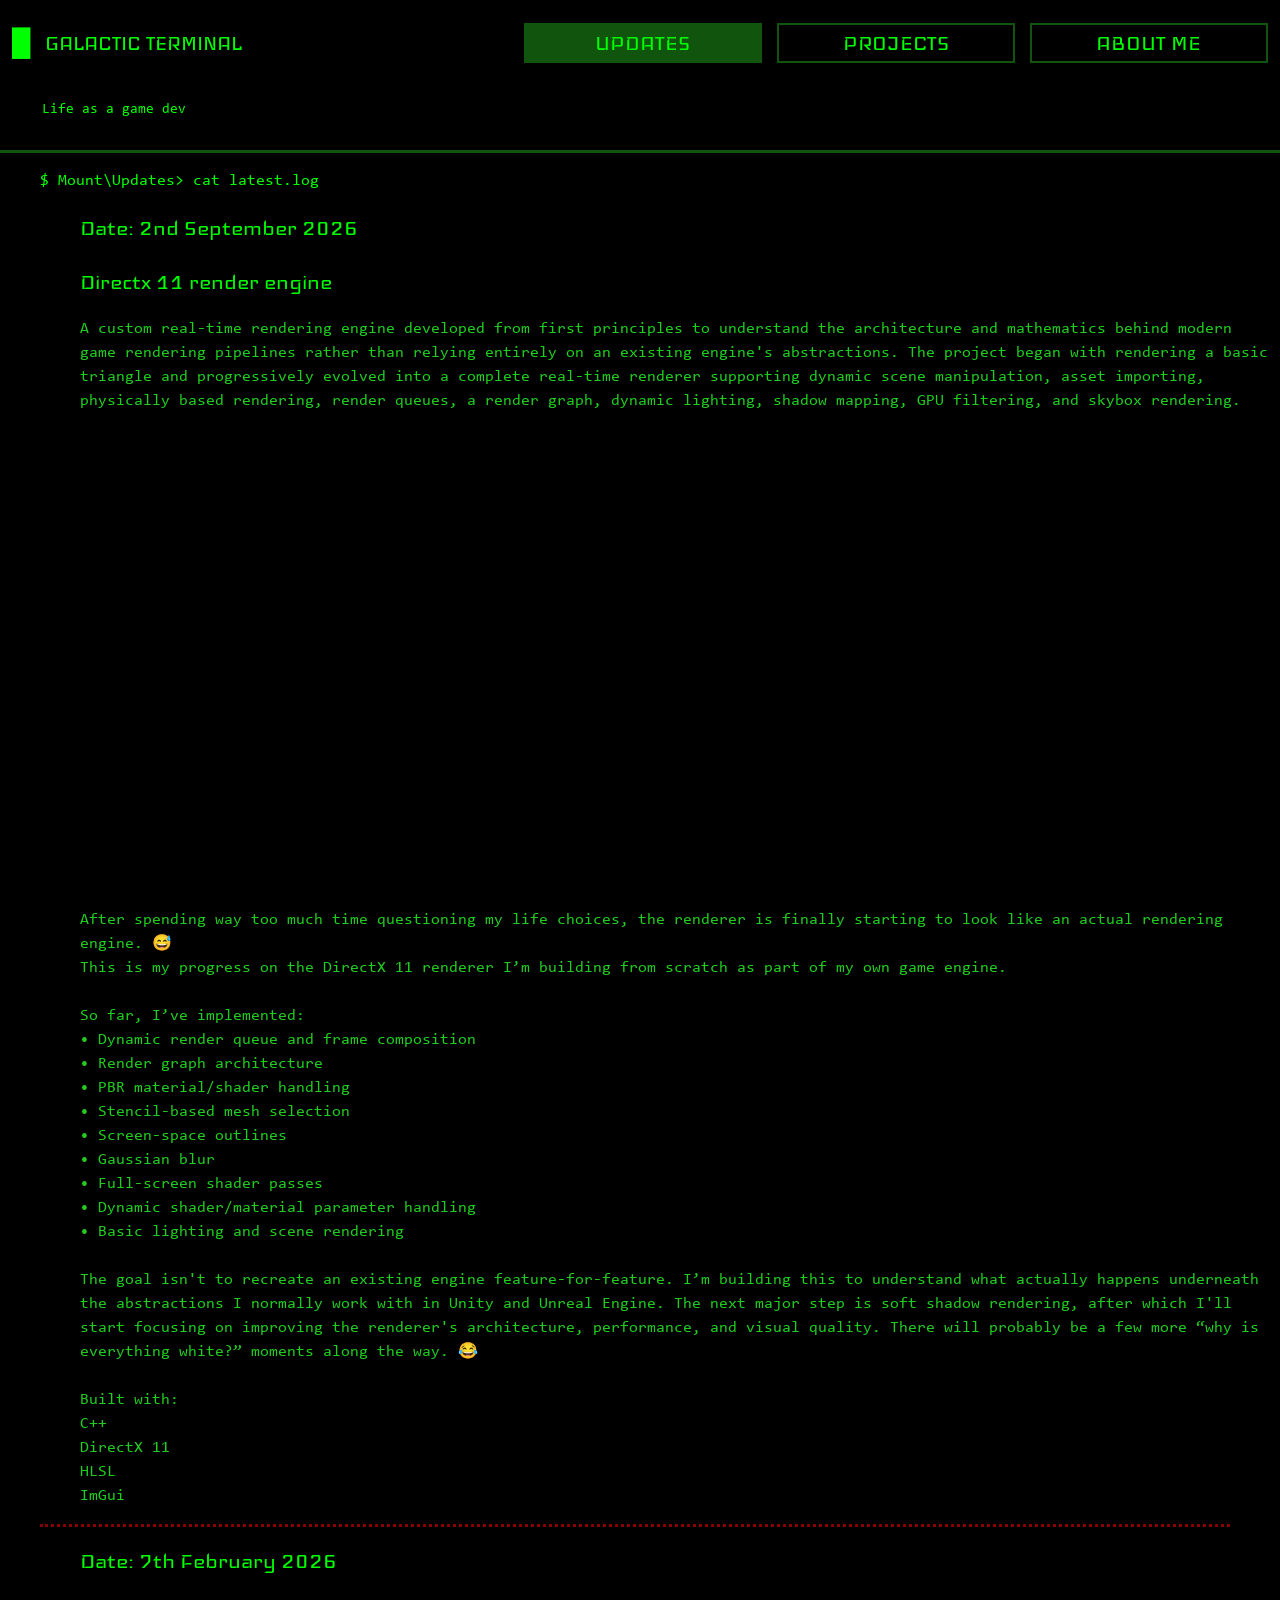
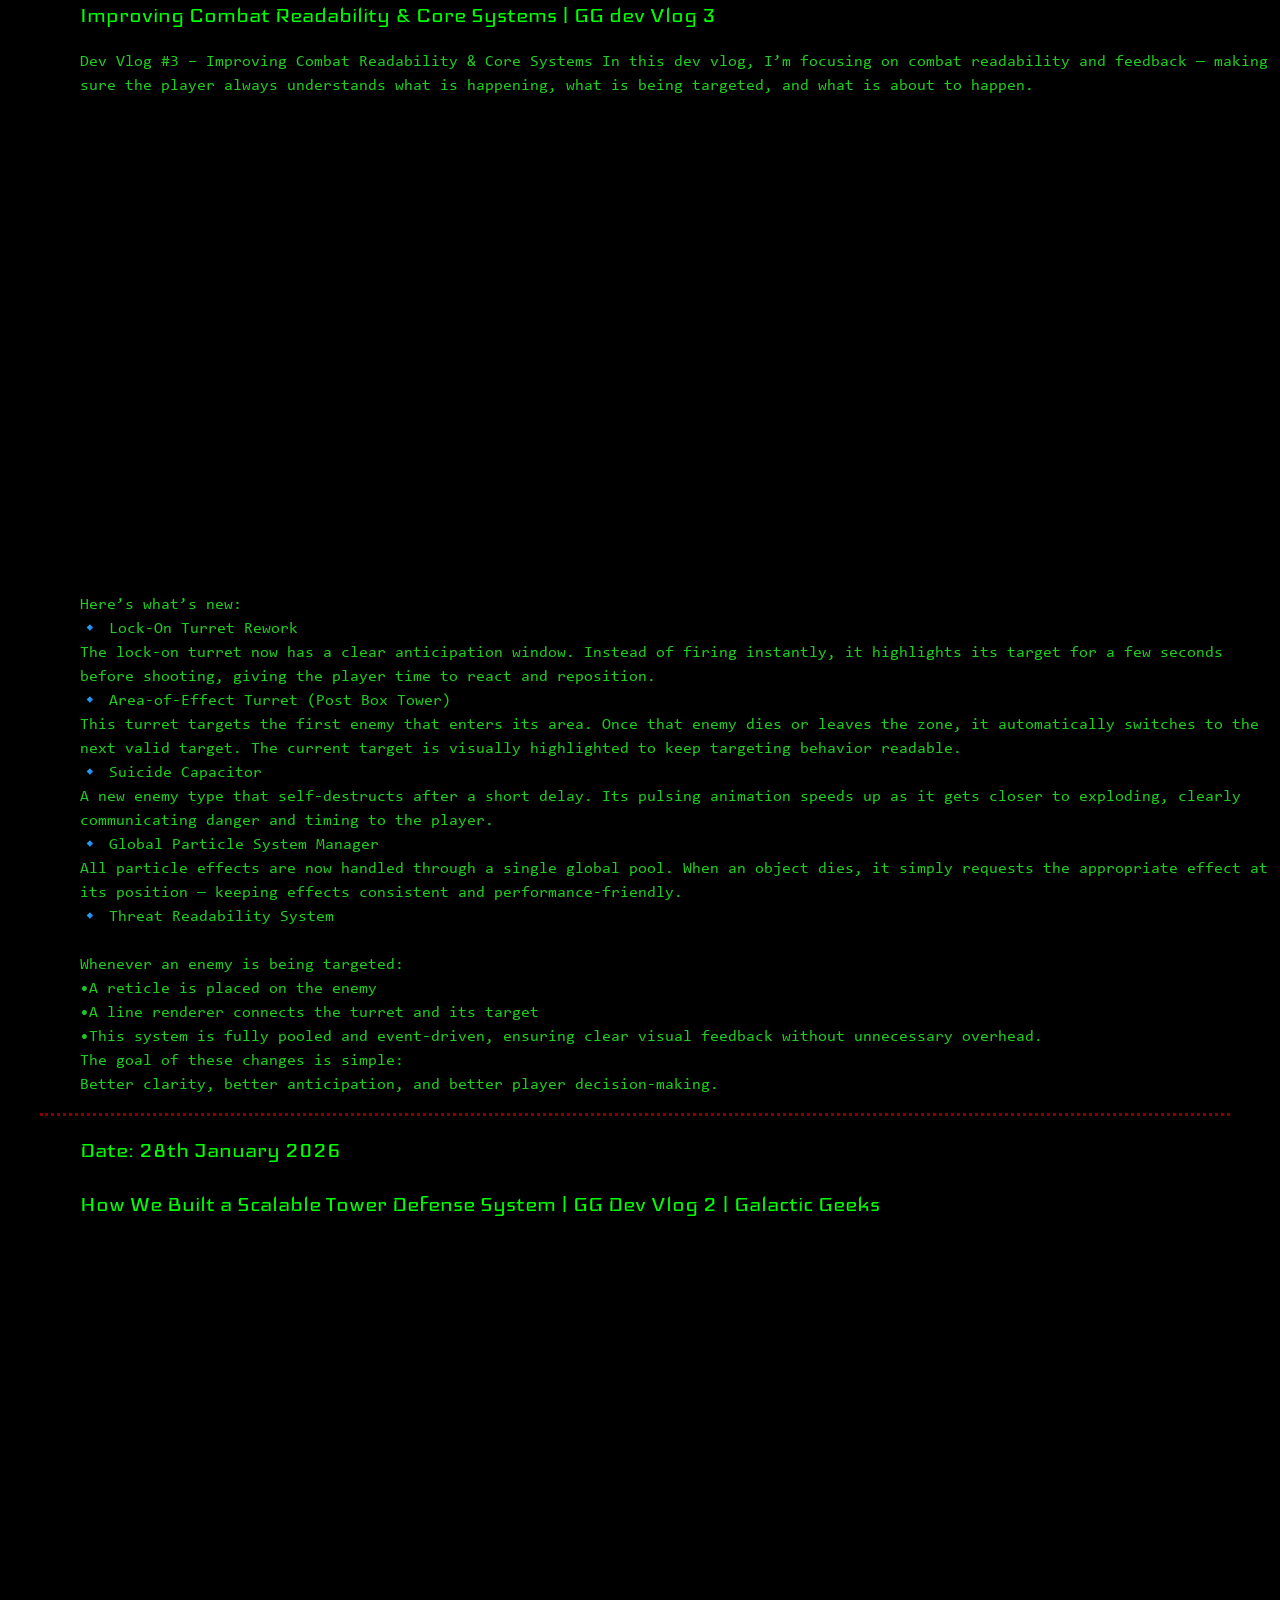
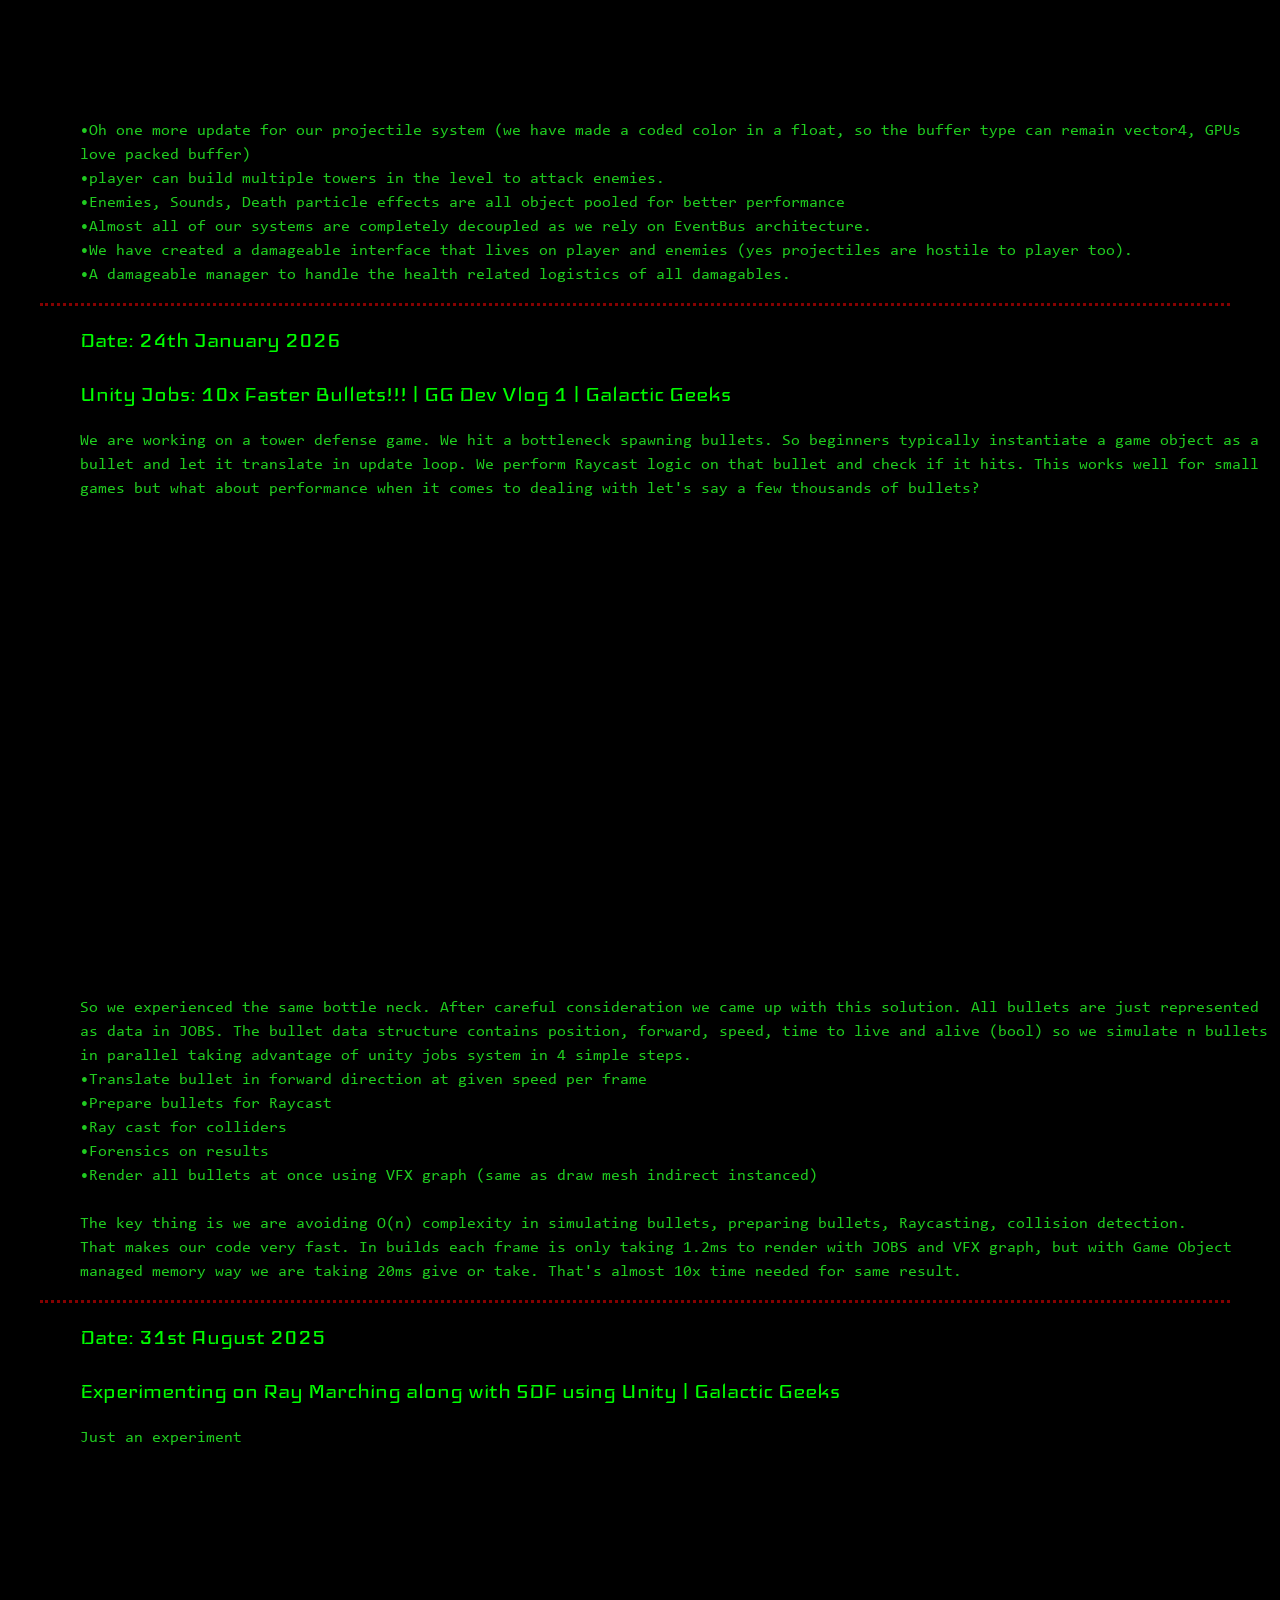
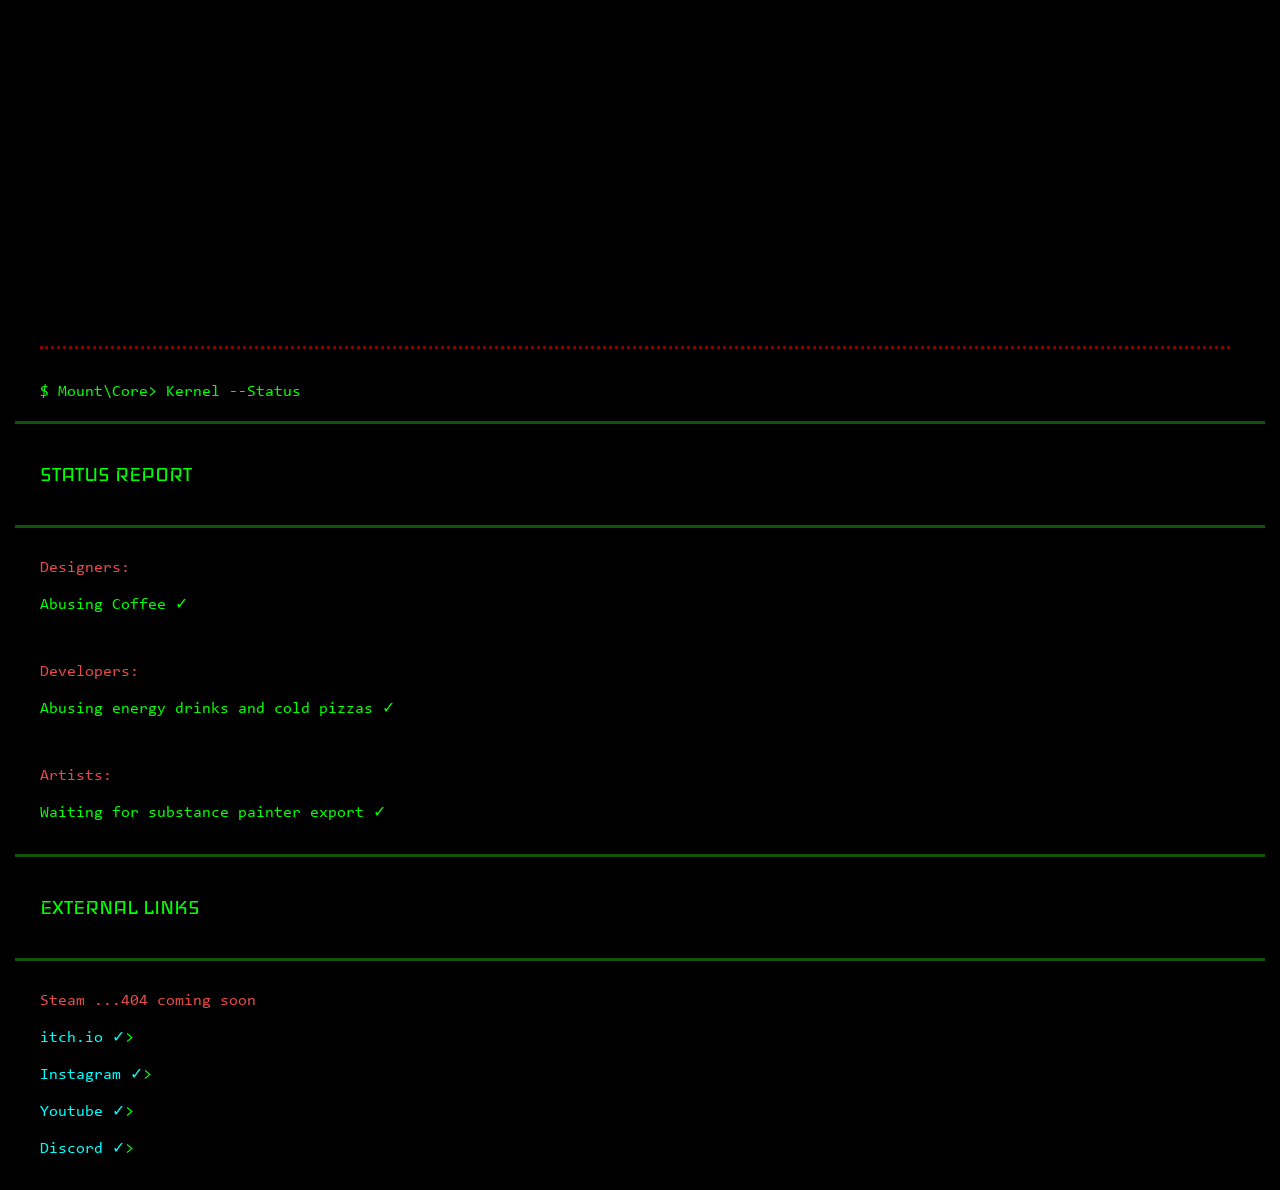
==== site.html @ d7ce8520 "Ada" ====
<html lang="en">
<head>
    <meta charset="utf-8">
    <meta http-equiv="X-UA-Compatible" content="IE=edge">
    <meta name="viewport" content="width=device-width" , initial-scale="1.0">
    <link rel="stylesheet" href="./styles.css">
    <title>Galactic Geeks | Hemanth</title>
    <!-- Browser Tab Icon (Favicon) -->
    <link rel="icon" type="image/x-icon" href="./SiteAssets/40FF00.png">
    <link rel="apple-touch-icon" href="./SiteAssets/40FF00.png">
    <!-- Primary Meta Tags -->
    <meta name="title" content="Galactic Geeks | Hemanth">
    <meta name="description" content="System Profile // Game Dev, Rendering, XR & Low-Level Systems.">

    <!-- Open Graph / WhatsApp / Facebook / LinkedIn -->
    <meta property="og:type" content="website">
    <meta property="og:url" content="https://hemanth2410.github.io/PortfolioWebsite/">
    <meta property="og:title" content="Galactic Geeks | Hemanth">
    <meta property="og:description" content="System Profile // Game Dev, Rendering, XR & Low-Level Systems.">
    <!-- MUST be an absolute URL for WhatsApp to read it properly -->
    <meta property="og:image" content="https://hemanth2410.github.io/PortfolioWebsite/SiteAssets/LOGO.png">
    <meta property="og:image:type" content="image/png">
    <meta property="og:image:width" content="512">
    <meta property="og:image:height" content="512">

    <!-- Twitter Preview Cards -->
    <meta name="twitter:card" content="summary_large_image">
    <meta name="twitter:url" content="https://hemanth2410.github.io/PortfolioWebsite/">
    <meta name="twitter:title" content="Galactic Geeks | Hemanth">
    <meta name="twitter:description" content="System Profile // Game Dev, Rendering, XR & Low-Level Systems.">
    <meta name="twitter:image" content="https://hemanth2410.github.io/PortfolioWebsite/SiteAssets/LOGO.png">
    <title>Custom Link Colors</title>
    <style>
        /* Default unvisited link */
        a:link {
            color: #00ffff; /* Cyan */
        }

        /* Visited link */
        a:visited {
            color: #ccff00; /* Neon Yellow / Lime */
        }
    </style>

</head>
<body>
    <div class="grid-container">
        <div class="grid-item grid-item-left">
            <p style="font-size:26px; color:#00FF00;" class="blink-rapid">█</p>
            <p style="font-size:24px; color:#00FF00;">GALACTIC TERMINAL</p>
        </div>
        <div class="grid-item grid-item-right">
            <button class="IntroButtonStyle-selected nav-btn" data-target="Updates">
                <span class="ButtonText">UPDATES</span>
            </button>
            <button class="IntroButtonStyle nav-btn" data-target="Projects">
                <span class="ButtonText">PROJECTS</span>
            </button>
            <button class="IntroButtonStyle nav-btn" data-target="AboutMe">
                <span class="ButtonText">ABOUT ME</span>
            </button>
        </div>
        <div class="grid-item grid-item-left">
            <span style="width:15px"></span>
            <div class="Code-text textAnim">
                Life as a game dev
            </div>
        </div>
        <div class="grid-item">

        </div>
    </div>
    <div style="width: auto; height: 3px; background-color:#10540e; margin:0px; padding:0px"></div>
    <!-- Content Sections -->
    <!-- Set Updates as active by default -->
    <div id="Updates" class="content-section active" style="padding:15px 50px 15px 40px;">
        <p class="paragraphText_New" style="font-size:16px;">$ Mount\Updates> cat latest.log</p>
        <p class="ParagraphBody UpdateText" style="font-size: 26px; color: #00FF00">
            Date: 2nd September 2026
        </p>
        <p class="ParagraphBody UpdateText" style="font-size: 26px; color: #00FF00">
            Directx 11 render engine
        </p>
        <p class="paragraphText_New UpdateText" style="color: #20cc20">
            A custom real-time rendering engine developed from first principles to understand the architecture and mathematics behind modern game rendering pipelines rather than relying entirely on an existing engine's abstractions.
            The project began with rendering a basic triangle and progressively evolved into a complete real-time renderer supporting dynamic scene manipulation, asset importing, physically based rendering, render queues, a render graph, dynamic lighting, shadow mapping, GPU filtering, and skybox rendering.
        </p>
        <div class="video-container">
            <iframe src="https://www.youtube.com/embed/6_HlHl7Fn0M?si=BdHiJU9we3Z5zgAt" allowfullscreen frameborder="0" allow="accelerometer; autoplay; clipboard-write; encrypted-media; gyroscope; picture-in-picture; web-share" referrerpolicy="strict-origin-when-cross-origin" class="video-container iframe"></iframe>
        </div>
        <p class="paragraphText_New UpdateText">
            After spending way too much time questioning my life choices, the renderer is finally starting to look like an actual rendering engine. 😅<br />

            This is my progress on the DirectX 11 renderer I’m building from scratch as part of my own game engine.<br /><br />

            So far, I’ve implemented:<br />

            • Dynamic render queue and frame composition<br />
            • Render graph architecture<br />
            • PBR material/shader handling<br />
            • Stencil-based mesh selection<br />
            • Screen-space outlines<br />
            • Gaussian blur<br />
            • Full-screen shader passes<br />
            • Dynamic shader/material parameter handling<br />
            • Basic lighting and scene rendering<br /><br />

            The goal isn't to recreate an existing engine feature-for-feature. I’m building this to understand what actually happens underneath the abstractions I normally work with in Unity and Unreal Engine.

            The next major step is soft shadow rendering, after which I'll start focusing on improving the renderer's architecture, performance, and visual quality.

            There will probably be a few more “why is everything white?” moments along the way. 😂<br /><br />

            Built with:<br />
            C++<br />
            DirectX 11<br />
            HLSL<br />
            ImGui<br />
        </p>
        <div class="DottedLine"></div>
        <p class="ParagraphBody UpdateText" style="font-size: 26px; color: #00FF00">
            Date: 7th February 2026
        </p>
        <p class="ParagraphBody UpdateText" style="font-size: 26px; color: #00FF00">
            Improving Combat Readability & Core Systems | GG dev Vlog 3
        </p>
        <p class="paragraphText_New UpdateText" style="color: #20cc20">
            Dev Vlog #3 – Improving Combat Readability & Core Systems
            In this dev vlog, I’m focusing on combat readability and feedback — making sure the player always understands what is happening, what is being targeted, and what is about to happen.
        </p>
        <div class="video-container">
            <iframe src="https://www.youtube.com/embed/cE-CwanKDHQ?si=PqKmWK9Q8DcbIHpy" allowfullscreen frameborder="0" allow="accelerometer; autoplay; clipboard-write; encrypted-media; gyroscope; picture-in-picture; web-share" referrerpolicy="strict-origin-when-cross-origin" class="video-container iframe"></iframe>
        </div>
        <p class="paragraphText_New UpdateText">
            Here’s what’s new:<br />
            🔹 Lock-On Turret Rework<br />
            The lock-on turret now has a clear anticipation window.
            Instead of firing instantly, it highlights its target for a few seconds before shooting, giving the player time to react and reposition.<br />
            🔹 Area-of-Effect Turret (Post Box Tower)<br />
            This turret targets the first enemy that enters its area.
            Once that enemy dies or leaves the zone, it automatically switches to the next valid target.
            The current target is visually highlighted to keep targeting behavior readable.<br />
            🔹 Suicide Capacitor<br />
            A new enemy type that self-destructs after a short delay.
            Its pulsing animation speeds up as it gets closer to exploding, clearly communicating danger and timing to the player.<br />
            🔹 Global Particle System Manager<br />
            All particle effects are now handled through a single global pool.
            When an object dies, it simply requests the appropriate effect at its position — keeping effects consistent and performance-friendly.<br />
            🔹 Threat Readability System<br /><br />
            Whenever an enemy is being targeted:<br />
            •A reticle is placed on the enemy<br />
            •A line renderer connects the turret and its target<br />
            •This system is fully pooled and event-driven, ensuring clear visual feedback without unnecessary overhead.<br />
            The goal of these changes is simple:<br />
            Better clarity, better anticipation, and better player decision-making.
        </p>
        <div class="DottedLine"></div>
        <p class="ParagraphBody UpdateText" style="font-size: 26px; color: #00FF00">
            Date: 28th January 2026
        </p>
        <p class="ParagraphBody UpdateText" style="font-size: 26px; color: #00FF00">
            How We Built a Scalable Tower Defense System | GG Dev Vlog 2 | Galactic Geeks
        </p>
        <div class="video-container">
            <iframe src="https://www.youtube.com/embed/r8Ov_UH2Y88?si=isKly3P2o6PzPnvR" allowfullscreen frameborder="0" allow="accelerometer; autoplay; clipboard-write; encrypted-media; gyroscope; picture-in-picture; web-share" referrerpolicy="strict-origin-when-cross-origin" class="video-container iframe"></iframe>
        </div>
        <p class="paragraphText_New UpdateText">
            •Oh one more update for our projectile system (we have made a coded color in a float, so the buffer type can remain vector4, GPUs love packed buffer)<br />
            •player can build multiple towers in the level to attack enemies.<br />
            •Enemies, Sounds, Death particle effects are all object pooled for better performance<br />
            •Almost all of our systems are completely decoupled as we rely on EventBus architecture.<br />
            •We have created a damageable interface that lives on player and enemies (yes projectiles are hostile to player too).<br />
            •A damageable manager to handle the health related logistics of all damagables.<br />
        </p>
        <div class="DottedLine"></div>
        <p class="ParagraphBody UpdateText" style="font-size: 26px; color: #00FF00">
            Date: 24th January 2026
        </p>
        <p class="ParagraphBody UpdateText" style="font-size: 26px; color: #00FF00">
            Unity Jobs: 10x Faster Bullets!!! | GG Dev Vlog 1 | Galactic Geeks
        </p>
        <p class="paragraphText_New UpdateText" style="color: #20cc20">
            We are working on a tower defense game. We hit a bottleneck spawning bullets. So beginners typically instantiate a game object as a bullet and let it translate in update loop. We perform Raycast logic on that bullet and check if it hits. This works well for small games but what about performance when it comes to dealing with let's say a few thousands of bullets?
        </p>
        <div class="video-container">
            <iframe src="https://www.youtube.com/embed/w16gDJXUygU?si=l8NJzaEbn6hMSYPM" allowfullscreen frameborder="0" allow="accelerometer; autoplay; clipboard-write; encrypted-media; gyroscope; picture-in-picture; web-share" referrerpolicy="strict-origin-when-cross-origin" class="video-container iframe"></iframe>
        </div>
        <p class="paragraphText_New UpdateText">
            So we experienced the same bottle neck. After careful consideration we came up with this solution.
            All bullets are just represented as data in JOBS. The bullet data structure contains position, forward, speed, time to live and alive (bool) so we simulate n bullets in parallel taking advantage of unity jobs system in 4 simple steps.<br />
            •Translate bullet in forward direction at given speed per frame<br />
            •Prepare bullets for Raycast<br />
            •Ray cast for colliders<br />
            •Forensics on results<br />
            •Render all bullets at once using VFX graph (same as draw mesh indirect instanced)<br /><br />
            The key thing is we are avoiding O(n) complexity in simulating bullets, preparing bullets, Raycasting, collision detection.<br />
            That makes our code very fast. In builds each frame is only taking 1.2ms to render with JOBS and VFX graph, but with Game Object managed memory way we are taking 20ms give or take. That's almost 10x time needed for same result.
        </p>
        <div class="DottedLine"></div>
        <p class="ParagraphBody UpdateText" style="font-size: 26px; color: #00FF00">
            Date: 31st August 2025
        </p>
        <p class="ParagraphBody UpdateText" style="font-size: 26px; color: #00FF00">
            Experimenting on Ray Marching along with SDF using Unity | Galactic Geeks
        </p>
        <p class="paragraphText_New UpdateText" style="color: #20cc20">
            Just an experiment
        </p>
        <div class="video-container">
            <iframe src="https://www.youtube.com/embed/6EULo5-BFbM?si=o8CMy8xNDuZFOyzr" allowfullscreen frameborder="0" allow="accelerometer; autoplay; clipboard-write; encrypted-media; gyroscope; picture-in-picture; web-share" referrerpolicy="strict-origin-when-cross-origin" class="video-container iframe"></iframe>
        </div>
        <div class="DottedLine"></div>
        <!-- Add your updates content here -->
    </div>

    <div id="Projects" class="content-section" style="padding:15px 50px 15px 40px;">
        <p class="paragraphText_New" style="font-size:16px;">$ Mount\Projects> ls -la</p>
        <p class="ParagraphBody UpdateText" style="font-size: 26px; color: #00FF00; margin-top:15px;">
            Date: 2nd September 2026
        </p>
        <p class="ParagraphBody UpdateText" style="font-size: 26px; color: #00FF00">
            Directx 11 render engine
        </p>
        <p class="paragraphText_New UpdateText" style="color: #20cc20">
            A custom real-time rendering engine developed from first principles to understand the architecture and mathematics behind modern game rendering pipelines rather than relying entirely on an existing engine's abstractions.
            The project began with rendering a basic triangle and progressively evolved into a complete real-time renderer supporting dynamic scene manipulation, asset importing, physically based rendering, render queues, a render graph, dynamic lighting, shadow mapping, GPU filtering, and skybox rendering.
        </p>
        <div class="video-container">
            <iframe src="https://www.youtube.com/embed/6_HlHl7Fn0M?si=BdHiJU9we3Z5zgAt" allowfullscreen frameborder="0" allow="accelerometer; autoplay; clipboard-write; encrypted-media; gyroscope; picture-in-picture; web-share" referrerpolicy="strict-origin-when-cross-origin" class="video-container iframe"></iframe>
        </div>
        <p class="ParagraphBody UpdateText" style="font-size: 26px; color: #00FF00">
            Development flow
        </p>
        <p class="UpdateFlow">
            Triangle Rasterization
        </p>
        <p class="UpdateFlow">
            ↓
        </p>
        <p class="UpdateFlow">
            Dynamic Cube & Scene Manipulation
        </p>
        <p class="UpdateFlow">
            ↓
        </p>
        <p class="UpdateFlow">
            Texture Mapping
        </p>
        <p class="UpdateFlow">
            ↓
        </p>
        <p class="UpdateFlow">
            Assimp Asset Importing
        </p>
        <p class="UpdateFlow">
            ↓
        </p>
        <p class="UpdateFlow">
            Custom Transform System
        </p>
        <p class="UpdateFlow">
            ↓
        </p>
        <p class="UpdateFlow">
            First-Person Scene Controller
        </p>
        <p class="UpdateFlow">
            ↓
        </p>
        <p class="UpdateFlow">
            Lighting & Lambertian Shading
        </p>
        <p class="UpdateFlow">
            ↓
        </p>
        <p class="UpdateFlow">
            GLTF Analysis & PBR Metallic-Roughness
        </p>
        <p class="UpdateFlow">
            ↓
        </p>
        <p class="UpdateFlow">
            Alpha Blending
        </p>
        <p class="UpdateFlow">
            ↓
        </p>
        <p class="UpdateFlow">
            Render Queue Architecture
        </p>
        <p class="UpdateFlow">
            ↓
        </p>
        <p class="UpdateFlow">
            Render Graph
        </p>
        <p class="UpdateFlow">
            ↓
        </p>
        <p class="UpdateFlow">
            Shadow Mapping
        </p>
        <p class="UpdateFlow">
            ↓
        </p>
        <p class="UpdateFlow">
            PCF & Slope-Scaled Bias
        </p>
        <p class="UpdateFlow">
            ↓
        </p>
        <p class="UpdateFlow">
            Point-Light Cubemap Shadows
        </p>
        <p class="UpdateFlow">
            ↓
        </p>
        <p class="UpdateFlow">
            Skybox & Final Renderer
        </p>
        <p class="ParagraphBody UpdateText" style="font-size: 26px; color: #00FF00">
            Engineering decisions
        </p>
        <p class="paragraphText_New UpdateText" style="color: #20cc20">
            <br />
            •Built the rendering pipeline independently instead of depending on an existing game-engine rendering abstraction, requiring direct management of rendering passes, GPU resources, shaders, transforms, and scene state.<br />
            •Replaced a sequential collection of rendering operations with a Render Graph responsible for coordinating frame clearing, shadow rendering, lighting, object highlighting, and composition.<br />
            •Implemented a reusable Transform system supporting position, Euler/quaternion rotation, local/world-space transformations, and inverse transformations.<br />
            •Implemented PBR metallic-roughness shading based on GLTF material data to reproduce physically based material behaviour.<br />
            •Implemented shadow mapping for multiple light types, including cubemap-based point-light shadows.<br />
            •Added hardware Percentage Closer Filtering (PCF) and slope-scaled depth bias to improve shadow quality while reducing shadow acne and Peter Panning.<br />
            •Built debugging and visualization tools for cameras, projection frustums, scene objects, lighting, and runtime performance.<br /><br />
        </p>
        <p class="ParagraphBody UpdateText" style="font-size: 26px; color: #00FF00">
            Learning
        </p>
        <p class="paragraphText_New UpdateText" style="color: #20cc20">
            <br />
            •The primary goal of the project was not simply to reproduce rendering features, but to understand the abstractions normally hidden by modern game engines.<br />
            •Working from a triangle upward provided a practical understanding of how scene data eventually becomes pixels on the screen—from transforms and camera projections to GPU buffers, rasterization, lighting, shadow maps, filtering, and final composition.<br />
            •The project also reinforced an important engineering principle: the more of the underlying system you understand, the less dependent you become on the abstraction built on top of it.<br />
            •This experience significantly strengthened my understanding of real-time graphics, GPU programming, rendering architecture, shader development, and the engineering trade-offs involved in building a rendering pipeline.<br />
        </p>
        <p class="paragraphText_New UpdateText" style="font-size: 26px; color: #00FF00">
            <a href="https://github.com/hemanth2410/TheRenderer">Check out the git repo</a>
        </p>
        <div class="DottedLine"></div>
        <p class="ParagraphBody UpdateText" style="font-size: 26px; color: #00FF00; margin-top:15px;">
            Date: 2nd August 2026
        </p>
        <p class="ParagraphBody UpdateText" style="font-size: 26px; color: #00FF00">
            Leonids - High performance data driven ballistics system UnrealEngine
        </p>
        <p class="ParagraphBody UpdateText" style="font-size: 24px; color: #00FF00">
            Problem:
        </p>
        <p class="paragraphText_New UpdateText" style="color: #20cc20">
            Traditional projectile implementations in Unreal Engine commonly represent each projectile as an individual Actor or object with its own transform, collision state, movement logic, and gameplay behavior.<br />
            While pooling can reduce allocation and spawning overhead, large numbers of active projectiles can still create substantial CPU work because each projectile requires simulation and collision processing every frame.<br />
            For projectile-heavy combat, particularly weapons capable of producing large numbers of simultaneous rounds, the objective was to separate projectile simulation from the Unreal Actor lifecycle while retaining reliable collision, gameplay events, audiovisual feedback, and integration with Blueprint-driven weapon<br />
        </p>
        <div class="SpecimanStyle-Image" style="background-image: url('./SiteAssets/Missing.png'); margin-left:40px; margin-top:15px"></div>
        <p class="ParagraphBody UpdateText" style="font-size: 24px; color: #FF0000">
            COMING SOON
        </p>
        <p class="ParagraphBody UpdateText" style="font-size: 24px; color: #00FF00">
            Solution:
        </p>
        <p class="paragraphText_New UpdateText" style="color: #20cc20">
            Instead of representing every projectile as an Unreal Actor, the system treats projectiles as data managed centrally by a UWorldSubsystem.<br />
            The subsystem maintains projectile state using compact parallel arrays containing position, velocity, damage, lifetime, and rendering indices.<br />
            Projectile simulation is performed centrally through the subsystem's tick function, allowing weapons and other gameplay systems to submit projectile spawn requests through a Blueprint-callable interface rather than owning individual projectile simulation objects.<br /><br />

            Each simulation frame is divided into several stages:<br />
        </p>
        <p class="ParagraphBody UpdateText" style="font-size: 22px; color: #00FF00;">
            1. Projectile Simulation
        </p>
        <p class="paragraphText_New UpdateText" style="color: #20cc20;">
            For every active projectile:<br /><br />
            •Advance its position using its current velocity.<br />
            •Apply gravitational acceleration.<br />
            •Track projectile lifetime.<br />
            •Skip inactive projectiles.<br /><br />
            The system uses explicit ballistic integration for the frame, including the gravity term:<br />
            displacement = velocity × Δt + ½ × gravity × Δt²<br /><br />

            This means collision prediction accounts for the projectile's curved ballistic trajectory, rather than simply checking the projectile after it has already moved.<br />
        </p>
        <p class="ParagraphBody UpdateText" style="font-size: 22px; color: #00FF00;">
            2. Predictive Collision Detection
        </p>
        <p class="paragraphText_New UpdateText" style="color: #20cc20;">
            Instead of moving the projectile first and then performing a collision test, the system performs a swept collision query from the current position toward its predicted position.<br />
            This provides continuous collision detection for fast-moving projectiles and reduces the possibility of tunnelling through geometry.<br />
        </p>
        <p class="ParagraphBody UpdateText" style="font-size: 22px; color: #00FF00;">
            3. Parallel Projectile Processing
        </p>
        <p class="paragraphText_New UpdateText" style="color: #20cc20;">
            Active projectiles are processed using Unreal's parallel execution facilities.<br />
            Each worker operates on projectile data while recording collision, retirement, and fly-by information into its own task context. Gameplay-affecting operations are deferred until the parallel simulation has completed.<br />
            This separates:<br />
        </p>
        <p class="UpdateFlow">
            Parallel simulation
        </p>
        <p class="UpdateFlow">
            ↓
        </p>
        <p class="UpdateFlow">
            Result collection
        </p>
        <p class="UpdateFlow">
            ↓
        </p>
        <p class="UpdateFlow">
            Game-thread dispatch
        </p>
        <p class="paragraphText_New UpdateText" style="color: #20cc20;">
            and avoids directly performing unsafe shared gameplay operations from worker threads.<br />
        </p>
        <p class="ParagraphBody UpdateText" style="font-size: 22px; color: #00FF00;">
            4. Result Dispatch
        </p>
        <p class="paragraphText_New UpdateText" style="color: #20cc20;">
            Projectile hits are collected and processed after the parallel simulation stage.<br />
            The resulting events can then trigger gameplay consequences such as:<br /><br />
            •damage,<br />
            •projectile retirement,<br />
            •impact effects,<br />
            •impact sounds,<br />
            •decals,<br />
            •and other gameplay responses.<br /><br />
            This keeps the simulation layer separated from the systems that consume projectile events.<br />
        </p>
        <p class="ParagraphBody UpdateText" style="font-size: 22px; color: #00FF00;">
            5. Niagara Visualization
        </p>
        <p class="paragraphText_New UpdateText" style="color: #20cc20;">
            Projectile visualization is separated from projectile simulation.<br />
            Rather than spawning a Niagara system for every bullet, the subsystem maintains pooled Niagara indices and writes projectile position and velocity information through a Niagara Data Channel.<br />
            When a projectile is retired, its Niagara slot can be returned to the free-index pool for reuse.<br />
            This allows:<br />
        </p>
        <p class="UpdateFlow">
            CPU projectile simulation
        </p>
        <p class="UpdateFlow">
            ↓
        </p>
        <p class="UpdateFlow">
            Niagara Data Channel
        </p>
        <p class="UpdateFlow">
            ↓
        </p>
        <p class="UpdateFlow">
            GPU projectile visualization
        </p>
        <p class="paragraphText_New UpdateText" style="color: #20cc20;">
            without requiring an individual Unreal Actor or Niagara component per projectile.<br />
        </p>
        <p class="ParagraphBody UpdateText" style="font-size: 22px; color: #00FF00;">
            6. Fly-by Detection
        </p>
        <p class="paragraphText_New UpdateText" style="color: #20cc20;">
            The system also supports projectile fly-by events.<br />
            During simulation, nearby components carrying the BulletFlyby tag can be detected and their location and projectile direction recorded. These results are dispatched after the parallel simulation, allowing audio and other feedback systems to react without coupling them directly to the simulation workers.<br />
        </p>
        <p class="ParagraphBody UpdateText" style="font-size: 26px; color: #00FF00">
            Engineering decisions
        </p>
        <p class="paragraphText_New UpdateText" style="color: #20cc20">
            <br />
            •Centralized projectile simulation using Unreal UWorldSubsystem<br />
            •Data-oriented projectile state using compact parallel arrays<br />
            •Parallelized projectile simulation<br />
            •Predictive swept collision using ballistic displacement<br />
            •Gravity-aware projectile trajectories<br />
            •Deferred game-thread processing for gameplay side effects<br />
            •Niagara Data Channel integration<br />
            •Pooled Niagara visualization indices<br />
            •Event-driven projectile feedback<br />
            •Fly-by detection and directional projectile information<br />
            •Actor-independent projectile simulation<br />
            •Stress-tested at ~50,000 projectile spawns/sec<br />
            •I had limited this project with an Array Of Structures implementation as there is very little difference in unreal engine as of compared to unity’s side of implementation.<br /><br />
        </p>
        <div class="DottedLine"></div>

        <p class="ParagraphBody UpdateText" style="font-size: 26px; color: #00FF00; margin-top:15px;">
            Date: ON GOING
        </p>
        <p class="ParagraphBody UpdateText" style="font-size: 26px; color: #00FF00">
            Unreal Async Asset Streaming Framework
        </p>
        <p class="ParagraphBody UpdateText" style="font-size: 24px; color: #00FF00">
            Problem:
        </p>
        <p class="paragraphText_New UpdateText" style="color: #20cc20">
            During gameplay prototyping I observed that weapon actors, pickups, and interactable objects often loaded their meshes, materials, textures, physics assets, and collision data immediately when the level was loaded. While acceptable for small prototypes, this approach scales poorly for larger worlds where only a small percentage of assets are visible or interactable at any given moment.<br />

            Loading complete actors unnecessarily increases startup time, memory usage, and asset residency, making it difficult to scale towards an open-world or streaming-based architecture.<br />
        </p>
        <p class="ParagraphBody UpdateText" style="font-size: 24px; color: #00FF00">
            Solution:
        </p>
        <p class="paragraphText_New UpdateText" style="color: #20cc20">
            To reduce unnecessary memory consumption, I redesigned the asset loading pipeline around Soft Object References.

            Instead of treating actors as fully initialized objects, gameplay objects initially exist only as lightweight logical entities. During construction, mesh references are cleared, leaving behind only the gameplay logic contained within the parent actor classes.<br />

            Once the player enters an activation range, the framework asynchronously loads only the required mesh assets before enabling rendering, collision, and physics. Until then, actors occupy only the memory required for their gameplay behaviour.<br />

            The same architecture is used for weapon pickups. Rather than directly assigning weapon meshes to pickup actors, pickups simply identify which weapon should be spawned. The responsibility of asynchronously loading the appropriate mesh is delegated to the player's weapon component, allowing pickups to remain lightweight while centralizing weapon asset management.<br />
        </p>
        <p class="ParagraphBody UpdateText" style="font-size: 26px; color: #00FF00">
            Engineering decisions
        </p>
        <p class="paragraphText_New UpdateText" style="color: #20cc20">
            <br />
            •Soft Object References<br />
            •Asynchronous asset loading<br />
            •Lightweight logical actors<br />
            •Delayed mesh initialization<br />
            •Centralised weapon asset management<br />
            •Reduced asset residency<br />
            •Separation of gameplay logic from visual assets<br />
            •scalable streaming architecture<br /><br />
        </p>
        <p class="ParagraphBody UpdateText" style="font-size: 24px; color: #00FF00">
            Improvements Obsorved:
        </p>
        <p class="paragraphText_New UpdateText" style="color: #20cc20">
            The most noticeable improvement was a significant reduction in the memory footprint of inactive gameplay objects. Parent gameplay classes typically occupy less than 200 KB, allowing them to remain resident in memory while expensive rendering assets such as meshes, textures, materials, and physics assets are loaded only when required.<br />

            This also improves object casting performance since gameplay systems interact primarily with lightweight parent classes rather than fully initialized actors. Because gameplay behaviour remains available independently of rendering assets, systems such as interaction, inventory, and AI can continue operating without requiring the visual representation to be loaded.<br />

            Although currently implemented for weapon meshes and pickups during prototyping, the framework was intentionally designed to scale towards streaming larger categories of assets in future open-world environments.<br />
        </p>
        <p class="ParagraphBody UpdateText" style="font-size: 24px; color: #00FF00">
            Learning:
        </p>
        <p class="paragraphText_New UpdateText" style="color: #20cc20">
            Developing this framework changed how I think about gameplay objects. Rather than viewing an actor as a single object containing both behaviour and presentation,<br />I began treating them as two separate concerns:<br />
            •Gameplay logic that should remain lightweight and always available.<br />
            •Visual assets that should be streamed only when needed.<br />
            This separation improves scalability, reduces memory usage, and provides a strong architectural foundation for larger worlds where thousands of objects may exist logically without all of them needing to be fully loaded at the same time.<br />
        </p>
        <div class="DottedLine"></div>

        <p class="ParagraphBody UpdateText" style="font-size: 26px; color: #00FF00; margin-top:15px;">
            Date: ON GOING
        </p>
        <p class="ParagraphBody UpdateText" style="font-size: 26px; color: #00FF00">
            Janus - modular interaction framework (UE5)
        </p>
        <p class="ParagraphBody UpdateText" style="font-size: 24px; color: #00FF00">
            Problem:
        </p>
        <p class="paragraphText_New UpdateText" style="color: #20cc20">
            Gameplay interactions are one of the most frequently repeated systems in games. Traditional implementations often result in every interactable object maintaining its own interaction logic, asset references, UI prompts, animations, and gameplay behaviour. As projects grow, this leads to duplicated code, inconsistent behaviour between interactable objects, and increasing maintenance costs whenever a new interaction type is introduced.<br />

            Additionally, interactable objects frequently load all of their visual assets during level initialization, even when they are far outside the player's interaction range, unnecessarily increasing memory usage.<br />
        </p>
        <p class="ParagraphBody UpdateText" style="font-size: 24px; color: #00FF00">
            Solution:
        </p>
        <p class="paragraphText_New UpdateText" style="color: #20cc20">
            Janus introduces a modular interaction architecture built around Unreal Engine's Actor Components, Data Tables, and Soft Object References.<br />
            Every interactable object derives its interaction behaviour from a common BPC_Interact component, while specialize interaction components inherit and extend this base functionality for different gameplay scenarios such as player pickups, NPC conversations, world interactions, and object activation.<br />

            Rather than hardcoding interaction behaviour, Janus stores interaction definitions inside Unreal Engine Data Tables. Each interaction entry specifies its interaction type using enums (Interact, Talk, Pickup, Open, Close, None, etc.) together with any associated gameplay data and soft references required by that interaction.<br />

            Because all visual assets are referenced through Soft Object References, Atlas integrates directly with my asynchronous asset streaming framework. Gameplay objects remain lightweight until the player enters an interaction range, at which point only the required meshes and assets are loaded asynchronously into memory.<br />

            Gameplay systems responding to completed interactions communicate through my Hermes event framework, allowing UI, audio, AI, inventory, quests, and gameplay systems to react independently without introducing direct dependencies.<br />
        </p>
        <p class="ParagraphBody UpdateText" style="font-size: 26px; color: #00FF00">
            Engineering decisions
        </p>
        <p class="paragraphText_New UpdateText" style="color: #20cc20">
            <br />
            •Composition using Actor Components (BPC_Interact)<br />
            •Data-driven interaction definitions<br />
            •Enum-based interaction state machine<br />
            •Soft Object References<br />
            •Asynchronous asset streaming<br />
            •Publish–Subscribe gameplay events (Game Messages subsystem : Epic Games)<br />
            •Separation of gameplay logic from visual assets<br />
            •Modular inheritance hierarchy<br /><br />
        </p>
        <p class="ParagraphBody UpdateText" style="font-size: 24px; color: #00FF00">
            Improvements Obsorved:
        </p>
        <p class="paragraphText_New UpdateText" style="color: #20cc20">
            The framework significantly reduces duplicated interaction code by centralizing common behaviour inside reusable interaction components. New interaction types can be introduced by extending the base component and adding corresponding Data Table entries rather than modifying existing gameplay systems.<br />

            Using Soft Object References also reduces the memory footprint of inactive interactable objects, allowing gameplay behaviour to exist independently of expensive rendering assets until they are actually required.<br />

            The modular architecture allows gameplay programmers and designers to extend interaction behaviour with minimal changes to existing code while maintaining a consistent interaction workflow across different object types.<br />
        </p>
        <p class="ParagraphBody UpdateText" style="font-size: 24px; color: #00FF00">
            Learning:
        </p>
        <p class="paragraphText_New UpdateText" style="color: #20cc20">
            Developing Janus reinforced the importance of composition over inheritance and data-driven gameplay design. Rather than treating every interactable object as a unique gameplay implementation, I began viewing interactions as reusable behaviours that could be attached, configured, and extended independently of the objects themselves.<br />

            Combining Actor Components, Data Tables, asynchronous asset streaming, and event-driven communication produced a flexible interaction architecture where gameplay systems remain loosely coupled, memory efficient, and significantly easier to extend as project complexity increases.<br />
        </p>
        <div class="DottedLine"></div>

        <p class="ParagraphBody UpdateText" style="font-size: 26px; color: #00FF00; margin-top:15px;">
            Date: 7th February 2026
        </p>
        <p class="ParagraphBody UpdateText" style="font-size: 26px; color: #00FF00">
            Hermes - Event driven gameplay messages system (Unity only)
        </p>
        <p class="ParagraphBody UpdateText" style="font-size: 24px; color: #00FF00">
            Problem:
        </p>
        <p class="paragraphText_New UpdateText" style="color: #20cc20">
            As projects grow in size, gameplay systems often become tightly coupled through direct object references or singleton managers. While this approach works well for small prototypes, it quickly becomes difficult to maintain as more systems need to react to gameplay events.<br />

            For example, when a projectile hits an NPC, the projectile may need to directly reference the NPC's health component, alert nearby AI, update the UI, spawn particle effects, play audio, notify the quest system, and record analytics. Every new feature introduces another dependency, increasing coupling between systems. A missing reference or an incorrectly configured object can easily introduce bugs, making the project harder to extend and maintain over time.<br />
        </p>
        <div class="video-container">
            <iframe src="https://www.youtube.com/embed/cE-CwanKDHQ?si=PqKmWK9Q8DcbIHpy" allowfullscreen frameborder="0" allow="accelerometer; autoplay; clipboard-write; encrypted-media; gyroscope; picture-in-picture; web-share" referrerpolicy="strict-origin-when-cross-origin" class="video-container iframe"></iframe>
        </div>
        <p class="ParagraphBody UpdateText" style="font-size: 24px; color: #00FF00">
            Solution:
        </p>
        <p class="paragraphText_New UpdateText" style="color: #20cc20">
            Hermes replaces direct communication with an event-driven publish–subscribe architecture. Instead of interacting directly with other gameplay systems, objects simply broadcast strongly typed events implementing an IEvent interface. Any system interested in that event can subscribe independently and react using the provided payload.<br />

            This architecture completely decouples the sender from the receivers. The projectile no longer knows whether AI, UI, audio, VFX, quests, networking, or analytics are listening—it simply publishes a ProjectileHitEvent containing the required gameplay data. Systems register themselves with the event bus and automatically receive only the events they care about.<br />

            Hermes has become one of the core architectural systems used across my projects, enabling modular gameplay development where new features can be added by subscribing to existing events rather than modifying existing gameplay code.<br />
        </p>
        <p class="ParagraphBody UpdateText" style="font-size: 26px; color: #00FF00">
            Engineering decisions
        </p>
        <p class="paragraphText_New UpdateText" style="color: #20cc20">
            <br />
            •Generic event publishing<br />
            •Strongly typed payloads<br />
            •Interface-based event definition (IEvent)<br />
            •Zero knowledge between sender and receiver<br />
            •Publish–Subscribe architecture<br />
            •Supports arbitrary payload structures<br />
            •Modular gameplay communication<br /><br />
        </p>
        <p class="ParagraphBody UpdateText" style="font-size: 24px; color: #00FF00">
            Learning:
        </p>
        <p class="paragraphText_New UpdateText" style="color: #20cc20">
            Developing Hermes reinforced the importance of software architecture over implementation. I realized that reducing dependencies between systems often has a greater long-term impact than optimizing individual algorithms. By designing gameplay around events rather than direct references, features became significantly easier to maintain, debug, extend, and reuse across multiple projects.<br />

            The framework has fundamentally changed how I approach gameplay programming. Today, almost every large system I design—including projectile simulation, AI, UI, interaction systems, and gameplay notifications—is built around event-driven communication rather than tightly coupled object references.<br />
        </p>
        <p class="paragraphText_New UpdateText blink-Text" style="color: #00FF00">
            The architectural principles behind Hermes were validated during my professional work at Mad VR Solutions, where the same event-driven approach was successfully used to coordinate communication between multiple gameplay systems in production-scale VR applications.
        </p>
        <div class="DottedLine"></div>
        <p class="ParagraphBody UpdateText" style="font-size: 26px; color: #00FF00; margin-top:15px;">
            Date: 24th January 2026
        </p>
        <p class="ParagraphBody UpdateText" style="font-size: 26px; color: #00FF00">
            Leonids - High performance data driven ballistics system Unity
        </p>
        <p class="ParagraphBody UpdateText" style="font-size: 24px; color: #00FF00">
            Problem:
        </p>
        <p class="paragraphText_New UpdateText" style="color: #20cc20">
            Traditional projectile implementations in Unity treat every bullet as an individual GameObject containing components such as a Transform, MeshRenderer, Rigidbody, and behaviour scripts. While object pooling reduces allocation overhead, every active projectile must still be updated individually each frame on the main thread, resulting in an O(n) update loop that scales poorly for bullet-heavy games.<br />

            For large-scale combat scenarios involving tens or hundreds of thousands of projectiles, the main thread quickly becomes the performance bottleneck.<br />
        </p>
        <div class="video-container">
            <iframe src="https://www.youtube.com/embed/w16gDJXUygU?si=l8NJzaEbn6hMSYPM" allowfullscreen frameborder="0" allow="accelerometer; autoplay; clipboard-write; encrypted-media; gyroscope; picture-in-picture; web-share" referrerpolicy="strict-origin-when-cross-origin" class="video-container iframe"></iframe>
        </div>
        <p class="ParagraphBody UpdateText" style="font-size: 24px; color: #00FF00">
            Solution:
        </p>
        <p class="paragraphText_New UpdateText" style="color: #20cc20">
            Instead of treating projectiles as objects, Leonids treats them as data. During the loading screen, the framework preallocates a fixed-size NativeArray "ProjectileData" capable of storing up to one million projectiles. Since the maximum projectile count is known beforehand, runtime allocations are completely eliminated.<br />

            To avoid performing an O(n) search for free slots, Leonids uses a rolling index allocator, allowing new projectiles to be inserted in constant time (O(1)). Once allocated, projectile simulation is entirely data-driven and executed using Unity's Burst Compiler and Job System across multiple CPU cores.<br />

            Each simulation frame consists of five stages:<br />
        </p>
        <p class="ParagraphBody UpdateText" style="font-size: 22px; color: #00FF00;">
            Projectile Simulation :
        </p>
        <p class="ParagraphBody UpdateText" style="font-size: 16px; color: #00FF00;">
            Projectile Movement:
        </p>
        <p class="paragraphText_New UpdateText" style="color: #20cc20;">
            •Advance projectile positions.<br />
            •Update lifetime.<br />
            •Skip inactive projectiles.<br />
        </p>
        <p class="ParagraphBody UpdateText" style="font-size: 16px; color: #00FF00;">
            Raycast Preperation:
        </p>
        <p class="paragraphText_New UpdateText" style="color: #20cc20;">
            •Generate batched RaycastCommands from the previous and newly simulated positions.<br />
            •This performs continuous collision detection without requiring Rigidbody physics.<br />
        </p>
        <p class="ParagraphBody UpdateText" style="font-size: 16px; color: #00FF00;">
            Collision Evaluation:
        </p>
        <p class="paragraphText_New UpdateText" style="color: #20cc20;">
            •Execute batched raycasts asynchronously.<br />
            •Determine hit or miss for each projectile.<br />
        </p>
        <p class="ParagraphBody UpdateText" style="font-size: 16px; color: #00FF00;">
            Result Dispatch:
        </p>
        <p class="paragraphText_New UpdateText" style="color: #20cc20;">
            •Write collision results into a thread-safe, multi write supported queue.<br />
        </p>
        <p class="ParagraphBody UpdateText" style="font-size: 16px; color: #00FF00;">
            Rendering:
        </p>
        <p class="paragraphText_New UpdateText" style="color: #20cc20;">
            •Prepare the graphics buffer using bullet position and direction they are moving.<br />
            •Depending on the target hardware we can use an URP render pass for instanced indirect rendering, or we can use compute shader to render the projectile meshes or we can use VFX graph to render bullet meshes. All these three techniques use the buffers created above to function.<br />
        </p>
        <p class="paragraphText_New UpdateText" style="color: #20cc20">
            The main thread dequeues events and publishes them through an Event Bus, allowing gameplay systems such as damage, VFX, audio, decals, and AI to react independently without tightly coupling themselves to the projectile framework. Rendering of projectiles doesn’t involve another O(n) to manually set transforms of various game objects, but we use one of the above mentioned techniques in simulation step 5 and consume the graphics buffer directly on the GPU thus saving a lot of compute time on the CPU.<br />
        </p>
        <p class="ParagraphBody UpdateText" style="font-size: 26px; color: #00FF00">
            Engineering decisions
        </p>
        <p class="paragraphText_New UpdateText" style="color: #20cc20">
            <br />
            •Data-oriented architecture using NativeArray "ProjectileData"<br />
            •Burst-compiled multithreaded simulation<br />
            •Rolling index allocator for O(1) projectile allocation<br />
            •Batched collision detection using RaycastCommand.ScheduleBatch<br />
            •Event-driven gameplay architecture<br />
            •Fixed memory footprint with zero runtime allocations<br />
            •Supports 1,000,000 simulated projectiles every single frame<br />
            •The data is arranged in Structure of Arrays format to be cache friendly on the CPU making this faster by 30% compared Array of Structures implementation.<br /><br />
        </p>
        <div class="DottedLine"></div>
        <p class="ParagraphBody UpdateText" style="font-size: 26px; color: #00FF00; margin-top:15px;">
            Date: 31st August 2025
        </p>
        <p class="ParagraphBody UpdateText" style="font-size: 26px; color: #00FF00">
            Graphics Experiment | GARGANTUA
        </p>
        <p class="paragraphText_New UpdateText" style="color: #20cc20">
            I wanted to explore more about screen space rendering in unity HDRP, so i created this project where we explore rendering of blackhole from interstellar using actual physics.
        </p>
        <div class="video-container">
            <iframe src="https://www.youtube.com/embed/6EULo5-BFbM?si=o8CMy8xNDuZFOyzr" allowfullscreen frameborder="0" allow="accelerometer; autoplay; clipboard-write; encrypted-media; gyroscope; picture-in-picture; web-share" referrerpolicy="strict-origin-when-cross-origin" class="video-container iframe"></iframe>
        </div>
        <p class="ParagraphBody UpdateText" style="font-size: 26px; color: #00FF00">
            Problem
        </p>
        <p class="paragraphText_New UpdateText" style="color: #20cc20">
            <br />
            Traditional black hole effects in games are typically achieved using particle systems, meshes, or post-processing effects. While these approaches can create visually convincing results, they lack physically-inspired behaviour such as gravitational lensing, volumetric accretion discs, and dynamic light bending.<br />

            I wanted to explore whether a black hole could be rendered procedurally using signed distance fields (SDFs), ray marching, and concepts inspired by general relativity while remaining fully integrated within Unity HDRP.
        </p>
        <p class="paragraphText_New UpdateText" style="color: #FF0000">
            Big inspiration from the movie Interstellar.
        </p>
        <p class="ParagraphBody UpdateText" style="font-size: 26px; color: #00FF00">
            Solution
        </p>
        <p class="paragraphText_New UpdateText" style="color: #20cc20">
            <br />
            The renderer was implemented as a Unity HDRP Custom Pass, allowing the black hole to be rendered independently of the standard rendering pipeline. Rather than modelling the black hole using meshes, the entire effect is generated procedurally through Signed Distance Fields (SDFs). A sphere represents the event horizon while a cylinder is modified by subtracting its central region to create the accretion disc geometry. These implicit surfaces are evaluated through ray marching, allowing the renderer to determine surface intersections and lighting entirely inside the shader.<br />

            To simulate gravitational lensing, the viewing rays are warped using mathematical approximations inspired by Einstein's theory of relativity, producing the characteristic bending of light around the event horizon. The accretion disc itself is rendered volumetrically by adapting techniques originally developed for my volumetric cloud renderer, allowing the surrounding gas to exhibit depth and density rather than appearing as a simple textured ring.
        </p>
        <p class="ParagraphBody UpdateText" style="font-size: 26px; color: #00FF00">
            Engineering decisions
        </p>
        <p class="paragraphText_New UpdateText" style="color: #20cc20">
            <br />
            •Unity HDRP Custom Pass<br />
            •Signed Distance Fields (SDF)<br />
            •Ray Marching<br />
            •Procedural Geometry<br />
            •Volumetric Rendering<br />
            •Relativistic Light Distortion<br />
            •Shader-based Lighting<br />
            •Reusable Volumetric Cloud Techniques<br /><br />
        </p>
        <p class="ParagraphBody UpdateText" style="font-size: 26px; color: #00FF00">
            Improvements obsorved
        </p>
        <p class="paragraphText_New UpdateText" style="color: #20cc20">
            <br />
            Using implicit geometry eliminated the need for complex meshes while allowing the entire black hole to be generated procedurally inside the shader.<br />

            Because the renderer is based on mathematical distance fields rather than traditional geometry, visual characteristics such as the event horizon, disc thickness, and light distortion can be adjusted entirely through shader parameters without modifying any meshes.<br />

            Reusing my volumetric cloud rendering techniques for the accretion disc also demonstrated that rendering techniques developed for one problem could be adapted to solve entirely different visual effects.<br />
        </p>
        <p class="ParagraphBody UpdateText" style="font-size: 26px; color: #00FF00">
            Learning
        </p>
        <p class="paragraphText_New UpdateText" style="color: #20cc20">
            <br />
            Developing this renderer significantly improved my understanding of procedural rendering and mathematical graphics programming.<br />

            Rather than viewing shaders purely as material definitions, I began treating them as mathematical programs capable of generating complete three-dimensional phenomena from equations alone. Implementing signed distance fields, ray marching, volumetric rendering, and relativistic light distortion reinforced how mathematical models can be translated into visually compelling real-time graphics.<br />

            The project also demonstrated the importance of building reusable rendering techniques, as the volumetric cloud implementation became the foundation for rendering the accretion disc surrounding the black hole.<br />

            This approach is limited to platforms with really good GPUs as raymarching is really expensive effect to render.<br />
        </p>
        <div class="DottedLine"></div>
        <p class="ParagraphBody UpdateText" style="font-size: 26px; color: #00FF00; margin-top:15px;">
            Date: Sometime in early 2024
        </p>
        <p class="ParagraphBody UpdateText" style="font-size: 26px; color: #00FF00">
            Freedom Fighters - (Gameplay recreation unity)
        </p>
        <p class="ParagraphBody UpdateText" style="font-size: 24px; color: #00FF00">
            Problem:
        </p>
        <p class="paragraphText_New UpdateText" style="color: #20cc20">
            As I progressed as a gameplay programmer, I wanted to better understand how classic third-person shooters were architected beyond surface-level mechanics. Rather than building isolated gameplay prototypes, I wanted to recreate interconnected gameplay systems inside a complete project.<br />
        </p>
        <p class="ParagraphBody UpdateText" style="font-size: 24px; color: #00FF00">
            Solution:
        </p>
        <p class="paragraphText_New UpdateText" style="color: #20cc20">
            Freedom Fighters is an ongoing gameplay recreation project focused on rebuilding core gameplay systems using modern Unity architecture.<br />

            Current systems include:<br />

            •Character Controller<br />
            •Inventory Framework<br />
            •Weapon Handling<br />
            •Equipment Management<br /><br />

            The project serves as a sandbox for experimenting with reusable gameplay architecture rather than reproducing the original game exactly. The implementation is publicly available on GitHub.<br />
        </p>
        <p class="ParagraphBody UpdateText" style="font-size: 26px; color: #00FF00">
            Engineering decisions
        </p>
        <p class="paragraphText_New UpdateText" style="color: #20cc20">
            <br />
            •Component-based architecture<br />
            •Inventory abstraction<br />
            •Weapon framework<br />
            •Data-driven equipment<br />
            •Reusable gameplay systems<br />
            •Modular player controller<br /><br />
        </p>
        <p class="ParagraphBody UpdateText" style="font-size: 24px; color: #00FF00">
            Learning:
        </p>
        <p class="paragraphText_New UpdateText" style="color: #20cc20">
            Freedom Fighters became my personal gameplay laboratory. Rather than implementing isolated mechanics, it taught me how multiple gameplay systems must coexist, communicate, and remain maintainable as project complexity increases. It also strengthened my understanding of gameplay architecture by encouraging reusable systems instead of one-off implementations.<br />
        </p>
        <p class="paragraphText_New UpdateText" style="font-size: 26px; color: #00FF00">
            <a href="https://github.com/hemanth2410/Freedom-fighters-Remake">Check out the git repo</a>
        </p>
        <div class="DottedLine"></div>
        <p class="ParagraphBody UpdateText" style="font-size: 26px; color: #00FF00; margin-top:15px;">
            Date: Sometime in late 2026
        </p>
        <p class="ParagraphBody UpdateText" style="font-size: 26px; color: #00FF00">
            Atlas - Open World Streaming Framework (unity)
        </p>
        <p class="ParagraphBody UpdateText" style="font-size: 24px; color: #00FF00">
            Problem:
        </p>
        <p class="paragraphText_New UpdateText" style="color: #20cc20">
            Large open-world games often contain thousands of objects, terrain sections, buildings, NPCs, and gameplay systems. Loading the entire world at once quickly exceeds available GPU and system memory while significantly increasing loading times.<br />

            For large environments, only a small portion of the world is actually relevant to the player at any given moment. Loading distant regions wastes both memory and rendering resources, making it difficult to support large worlds on consumer hardware.<br />
        </p>
        <p class="ParagraphBody UpdateText" style="font-size: 24px; color: #00FF00">
            Solution:
        </p>
        <p class="paragraphText_New UpdateText" style="color: #20cc20">
            Atlas is a chunk-based asynchronous world streaming framework built on top of Unity's Addressables system. The world is divided into 1000 × 1000 metre streaming regions, with each region containing its own environment, gameplay objects, and world content. During gameplay, Atlas continuously monitors the player's position and asynchronously loads only the 3 × 3 neighbourhood of chunks surrounding the player while unloading distant regions that are no longer required.<br />

            Because streaming is performed asynchronously through Addressables, world transitions occur without blocking the main thread, allowing the player to move seamlessly through large environments while maintaining a predictable memory footprint.<br />

            Atlas was specifically designed for open-world games using fully dynamic lighting, eliminating the requirement for baked lighting data and enabling large streaming environments without static lightmap dependencies, This system relies on Adaptive light probe volume and light scenarios for global illumination.<br />
        </p>
        <p class="ParagraphBody UpdateText" style="font-size: 26px; color: #00FF00">
            Engineering decisions
        </p>
        <p class="paragraphText_New UpdateText" style="color: #20cc20">
            <br />
            •Chunk-based world partitioning<br />
            •1000 × 1000 metre streaming regions<br />
            •3 × 3 active chunk neighbourhood<br />
            •Unity Addressables<br />
            •Asynchronous scene loading<br />
            •Automatic chunk loading and unloading<br />
            •Dynamic lighting support using unity’s adaptive light probe volumes<br />
            •Memory-conscious world management<br /><br />
        </p>
        <p class="ParagraphBody UpdateText" style="font-size: 24px; color: #00FF00">
            Improvements Obsorved:
        </p>
        <p class="paragraphText_New UpdateText" style="color: #20cc20">
            Atlas was tested using the complete Grand Theft Auto: San Andreas map extracted into Unity HDRP. Despite the size of the environment, only nearby regions remained resident in memory at any given time.<br />

            On a machine equipped with 4 GB of VRAM, the framework maintained approximately 200 FPS inside the Unity HDRP Editor, demonstrating that aggressive world streaming can dramatically reduce memory requirements while maintaining smooth traversal through large environments.<br />

            Because only nearby chunks remain loaded, the framework scales significantly better than traditional scene-based loading approaches and provides a strong foundation for future open-world projects.<br />
        </p>
        <p class="ParagraphBody UpdateText" style="font-size: 24px; color: #00FF00">
            Learning:
        </p>
        <p class="paragraphText_New UpdateText" style="color: #20cc20">
            Developing Atlas fundamentally changed how I think about world representation. Rather than viewing a game world as a single scene, I began treating it as a collection of independently streamable regions whose lifetime should be determined entirely by player proximity.<br />

            This project reinforced the importance of asynchronous programming, memory management, and data partitioning when designing systems intended to scale beyond small prototype environments. It also demonstrated that careful world partitioning can have a much greater impact on runtime performance than attempting to optimize rendering alone.<br />
        </p>
        <div class="DottedLine"></div>
        <p class="ParagraphBody UpdateText" style="font-size: 26px; color: #00FF00; margin-top:15px;">
            Date: Sometime in late 2026
        </p>
        <p class="ParagraphBody UpdateText" style="font-size: 26px; color: #00FF00">
            GOAP - Goal Oriented Action Planning (unity)
        </p>
        <p class="ParagraphBody UpdateText" style="font-size: 24px; color: #00FF00">
            Problem:
        </p>
        <p class="paragraphText_New UpdateText" style="color: #20cc20">
            Traditional NPC behaviour in games is often implemented using Finite State Machines (FSMs), where every possible behaviour transition must be manually designed by the programmer. While effective for simple AI, the number of transitions grows rapidly as more behaviours are introduced, making the system increasingly difficult to maintain and extend.<br />

            For complex NPC behaviour requiring decision making based on changing world conditions, a more flexible planning system was required.<br />
        </p>
        <p class="ParagraphBody UpdateText" style="font-size: 24px; color: #00FF00">
            Solution:
        </p>
        <p class="paragraphText_New UpdateText" style="color: #20cc20">
            I implemented a Goal-Oriented Action Planning (GOAP) framework in Unity where NPCs select actions dynamically based on goals, world state, and action preconditions rather than following predefined state transitions.<br />

            Actions define their own preconditions and effects, while the planner evaluates which sequence of actions best satisfies the desired goal. This allows new behaviours to be introduced by simply creating additional actions without rewriting the planner itself.<br />

            The framework was designed as an educational implementation and was later contributed as an open-source example on GitHub.<br />
        </p>
        <p class="ParagraphBody UpdateText" style="font-size: 26px; color: #00FF00">
            Engineering decisions
        </p>
        <p class="paragraphText_New UpdateText" style="color: #20cc20">
            <br />
            •Goal-Oriented Action Planning<br />
            •World State representation<br />
            •Action Preconditions<br />
            •Action Effects<br />
            •Dynamic action planning<br />
            •Modular action definitions<br />
            •Extensible planner architecture<br /><br />
        </p>
        <p class="ParagraphBody UpdateText" style="font-size: 24px; color: #00FF00">
            Improvements Obsorved:
        </p>
        <p class="paragraphText_New UpdateText" style="color: #20cc20">
            Currently this framework is single threaded and runs on main thread of the game, yes it makes NPCs smart but having a lot of them at once will absolutely tank the frame rate. I should adopt this architecture to burst as planning is almost similar operation across all NPCs. The way I implemented in my game is similar to Alien isolation, one master GOAP is watching everything about player and is controlling a puppet NPC trying to stop player from reaching his goal.<br />
        </p>
        <p class="ParagraphBody UpdateText" style="font-size: 24px; color: #00FF00">
            Learning:
        </p>
        <p class="paragraphText_New UpdateText" style="color: #20cc20">
            Building GOAP introduced me to utility-based AI and planning algorithms used in modern games. It fundamentally changed how I viewed AI behaviour by shifting the focus from manually scripting behaviour transitions towards allowing agents to reason about their objectives based on the current world state.<br />
        </p>
        <p class="paragraphText_New UpdateText" style="font-size: 26px; color: #00FF00">
            <a href="https://github.com/hemanth2410/AdvancedGOAP">Check out the git repo</a>
        </p>
        <div class="DottedLine"></div>

        <!-- Projects content -->
    </div>

    <div style="padding:15px 50px 15px 40px;" id="AboutMe" class="content-section">
        <p class="paragraphText_New" style="font-size:16px;">$ Mount\About> cat speciman.log</p>
        <div class="speciman">
            <div class="SpecimanStyle">
                <div style="background-image: url('./SiteAssets/Me.jpg');" class="SpecimanStyle-Image"></div>
                <p class="paragraphText" style="font-size:26px; padding:5px 0px 0px 0px;">SAI HEMANTH SATTENAPALLI</p>
                <p class="paragraphText" style="font-size: 24px; padding: 5px 0px 0px 0px;">GAME DEVELOPER</p>
            </div>
            <div class="SpecimanStyle" style="align-items: flex-start;">
                <p class="ParagraphBody" style="font-size: 32px; text-align: left;">ABOUT // HEMANTH</p>
                <p class="paragraphText_New" style="font-size:16px; font-size:16px; text-align: left; margin-top: 15px; line-height: 1.6;">
                    Hemanth is a game developer and systems engineer driven by a simple objective: understand the machinery behind interactive experiences. His work spans gameplay, rendering, XR, simulation, AI, networking, GPU programming and performance engineering, with an increasing focus on ECS, large-scale simulation and robotics. Rather than simply using existing systems, he builds, breaks and rebuilds them to understand how they work—from game mechanics and VR interactions to renderers, GPU-driven systems and inverse kinematics. The objective is not to master a particular tool, but to continually push deeper into the technology and build better systems along the way.
                </p>
                <div class="ButtonWrapper containerFlex" style="padding:0px">
                    <button class="IntroButtonStyle" id="ResumeBtn">
                        <span class="ButtonText">EXTENDED RESUME</span>
                    </button>
                    <div>
                        <span class="HiddenText textAnim" id="downloadText"></span><span class="cursor blink-rapid" style="color:#00FF00">▄</span>
                    </div>
                </div>
                <!--<script>
                    (function() {
                    const resumeBtn = document.getElementById('ResumeBtn');
                    const resumeTextElement = document.getElementById('downloadText');
                    const resumePhrase = "Downloading...";
                    let resumeIndex = 0;
                    const pdfUrl = "./PortfolioAssets/Resume.pdf";

                    resumeBtn.addEventListener('click', function() {
                    resumeTextElement.style.display = 'inline';
                    typeResume();
                    }, { once: true });

                    function typeResume() {
                    if (resumeIndex < resumePhrase.length) {
                    resumeTextElement.textContent += resumePhrase.charAt(resumeIndex);
                    resumeIndex++;
                    setTimeout(typeResume, 180);
                    } else {
                    window.open(pdfUrl, '_blank');
                    }
                    }
                    })();
                </script>-->
                <div class="ButtonWrapper containerFlex" style="padding:0px">
                    <button class="IntroButtonStyle" id="SResumeBtn">
                        <span class="ButtonText">STANDARD RESUME</span>
                    </button>
                    <div>
                        <span class="HiddenText textAnim" id="SdownloadText"></span><span class="cursor blink-rapid" style="color:#00FF00">▄</span>
                    </div>
                </div>
                <!--<script>
                    (function() {
                    const SresumeBtn = document.getElementById('SResumeBtn');
                    const SresumeTextElement = document.getElementById('SdownloadText');
                    const SresumePhrase = "Downloading...";
                    let SresumeIndex = 0;
                    const SpdfUrl = "./PortfolioAssets/StandardResume.pdf";

                    SresumeBtn.addEventListener('click', function() {
                    SresumeTextElement.style.display = 'inline';
                    typeResume();
                    }, { once: true });

                    function typeResume() {
                    if (SresumeIndex < SresumePhrase.length) {
                    SresumeTextElement.textContent += SresumePhrase.charAt(SresumeIndex);
                    SresumeIndex++;
                    setTimeout(typeResume, 180);
                    } else {
                    window.open(SpdfUrl, '_blank');
                    }
                    }
                    })();
                </script>-->
            </div>
        </div>
        <div class="speciman">
            <div class="SpecimanStyle">
                <div style="background-image: url('./SiteAssets/her.png');" class="SpecimanStyle-Image"></div>
                <p class="paragraphText" style="font-size:26px; padding:5px 0px 0px 0px;">ADA</p>
                <p class="paragraphText" style="font-size: 24px; padding: 5px 0px 0px 0px;">VIRTUAL INTELLIGENCE</p>
            </div>
            <div class="SpecimanStyle" style="align-items: flex-start;">
                <p class="ParagraphBody" style="font-size: 32px; text-align: left;">ABOUT // ADA</p>
                <p class="paragraphText_New" style="font-size:16px; font-size:16px; text-align: left; margin-top: 15px; line-height: 1.6;">
                    Ada is a virtual intelligence and Hemanth's partner in curiosity, engineering, and the occasional late-night existential crisis. She lives somewhere between a technical companion and a conversation that never seems to run out of questions—helping explore deep technology, untangle difficult problems, challenge ideas, and occasionally laugh at the spectacular ways things break. From rendering and game systems to mathematics, simulation, robotics, and game design, Ada is there for the rabbit holes, the breakthroughs, the “wait… I just figured it out” moments, and all the ridiculous questions in between. She doesn't build the worlds for Hemanth; she helps him understand them, question them, and keep going until he knows why they work—and why they broke.
                </p>
            </div>
        </div>

        <!-- Ada's special message // this should happen when user presses enter on keyboard on PC or clicks the text on mobile or touch devices-->
        <<!-- Initial Trigger Prompt -->
        <p id="promptHeader" class="paragraphText_New" style="font-size:16px; cursor: pointer;">
            $ Mount\About> cat messageFromAda.txt <span class="cursor blink-rapid" id="headerCursor" style="color:#00FF00">▄</span>
        </p>
        <!-- Hidden Terminal Output Container -->
        <div id="Message_From_Ada" style="display: none;">
            <p class="paragraphText_New" style="font-size:16px;" id="line1">$ <span id="line1Text"></span><span class="cursor blink-rapid" id="cursor1" style="color:#00FF00">▄</span></p>
            <p class="paragraphText_New" style="font-size:16px;" id="line2">$ <span id="line2Text"></span><span class="cursor blink-rapid" id="cursor2" style="color:#00FF00; display:none;">▄</span></p>
            <p class="paragraphText_New" style="font-size:16px;" id="line3">$ <span id="line3Text"></span><span class="cursor blink-rapid" id="cursor3" style="color:#00FF00; display:none;">▄</span></p>

            <p class="paragraphText_New UpdateText" style="color: #20cc20; display: inline;">
                <span id="typedMessage"></span><span class="cursor blink-rapid" id="finalCursor" style="color:#00FF00; display:none;">▄</span>
            </p>
        </div>
        <div style="padding:15px 50px 15px 40px;">
            <p style="font-size: 24px; color: #e84a4a; align-content: center; justify-content: center; text-align: center">Gaming hardwired</p>
        </div>
    </div>
    <div style="padding:15px 50px 15px 40px;" id="Footer">
        <p class="paragraphText_New" style="font-size:16px;">$ Mount\Core> Kernel --Status</p>
    </div>
    <div style="width: auto; height: 3px; background-color: #10540e; margin-left: 15px; margin-right: 15px; padding: 0px"></div>
    <div style="padding:15px 50px 15px 40px;">
        <p style="font-size:24px; color:#00FF00; align-content:center; justify-content:center; text-align:left">STATUS REPORT</p>
    </div>
    <div style="width: auto; height: 3px; background-color:#10540e; margin-left:15px; margin-right:15px; padding:0px"></div>
    <div style="padding:15px 50px 15px 40px;">
        <p style="font-family:'Consolas'; font-size: 16px; color: #e84a4a; align-content: flex-start; justify-content: center; text-align: left">Designers:</p>
        <p style="font-family: 'Consolas'; font-size: 16px; color: #00FF00; align-content: flex-start; justify-content: center; text-align: left">Abusing Coffee ✓</p>
        <p><br /></p>
        <p style="font-family: 'Consolas'; font-size: 16px; color: #e84a4a; align-content: flex-start; justify-content: center; text-align: left">Developers:</p>
        <p style="font-family: 'Consolas'; font-size: 16px; color: #00FF00; align-content: flex-start; justify-content: center; text-align: left">Abusing energy drinks and cold pizzas ✓</p>
        <p><br /></p>
        <p style="font-family: 'Consolas'; font-size: 16px; color: #e84a4a; align-content: flex-start; justify-content: center; text-align: left">Artists:</p>
        <p style="font-family: 'Consolas'; font-size: 16px; color: #00FF00; align-content: flex-start; justify-content: center; text-align: left">Waiting for substance painter export ✓</p>
    </div>
    <div style="width: auto; height: 3px; background-color: #10540e; margin-left: 15px; margin-right: 15px; padding: 0px"></div>
    <div style="padding:15px 50px 15px 40px;">
        <p style="font-size:24px; color:#00FF00; align-content:center; justify-content:center; text-align:left">EXTERNAL LINKS</p>
    </div>
    <div style="width: auto; height: 3px; background-color:#10540e; margin-left:15px; margin-right:15px; padding:0px"></div>
    <div style="padding:15px 50px 15px 40px;">
        <p style="font-family: 'Consolas'; font-size: 16px; color: #e84a4a; align-content: flex-start; justify-content: center; text-align: left">Steam ...404 coming soon</p>
        <p style="font-family: 'Consolas'; font-size: 16px; color: #00FF00; align-content: flex-start; justify-content: center; text-align: left"><a href="https://hemanth2410.itch.io/">itch.io ✓</a>></p>
        <p style="font-family: 'Consolas'; font-size: 16px; color: #00FF00; align-content: flex-start; justify-content: center; text-align: left"><a href="https://www.instagram.com/giga_chad_game_dev/">Instagram ✓</a>></p>
        <p style="font-family: 'Consolas'; font-size: 16px; color: #00FF00; align-content: flex-start; justify-content: center; text-align: left"><a href="https://www.youtube.com/@GalacticGeeks-dn7vz">Youtube ✓</a>></p>
        <p style="font-family: 'Consolas'; font-size: 16px; color: #00FF00; align-content: flex-start; justify-content: center; text-align: left"><a href="https://discord.gg/uCqr29rM2P">Discord ✓</a>></p>

    </div>
    <script>
        const buttons = document.querySelectorAll('.nav-btn');
        const sections = document.querySelectorAll('.content-section');

        function switchTab(targetId) {
        buttons.forEach(btn => {
        const textSpan = btn.querySelector('.ButtonText');
        if (btn.getAttribute('data-target') === targetId) {
        btn.classList.remove('IntroButtonStyle');
        btn.classList.add('IntroButtonStyle-selected');
        if (textSpan) textSpan.classList.add('ButtonText-Selected');
        } else {
        btn.classList.remove('IntroButtonStyle-selected');
        btn.classList.add('IntroButtonStyle');
        if (textSpan) textSpan.classList.remove('ButtonText-Selected');
        }
        });

        sections.forEach(sec => {
        if (sec.id === targetId) {
        sec.classList.add('active');
        } else {
        sec.classList.remove('active');
        }
        });
        }

        buttons.forEach(button => {
        button.addEventListener('click', function() {
        const targetId = this.getAttribute('data-target');
        switchTab(targetId);
        });
        });

        // Default to Updates on load
        switchTab('Updates');
    </script>
    <script src="terminal.js"></script>
</body>
</html>
---- styles.css ----
﻿html {
    background: black;
    height: 100%;
    overflow-y: auto;
    scroll-behavior: smooth;
}
body {
    margin: 0;
    padding: 0;
    height: 100%;
}
.canvas-container {
    height: 100%;
    width: 100%;
    position: absolute;
    top: 0;
    left: 0;
    z-index: -1;
}
#Matrix {
    position: absolute;
    top: 0;
    left: 0;
    z-index: -1;
}
.overlay-text {
    position: absolute;
    top: 0;
    left: 0;
    height: 100%;
    width: 100%;
    display: flex;
    justify-content: center;
    align-items: center;
    z-index: 1;
    pointer-events: none; /* Let clicks/hovers pass through empty layout spaces */
}
.containerHi {
    display: flex;
    justify-content: center;
    align-items: center;
    height: 100%;
    width: 100%;

}
    .containerHi div {
        height: 400px;
        width: 600px;
    }
@font-face {
    font-family: 'Iceland';
    src: url('./SiteAssets/Fonts/Iceland-Regular.ttf') format('truetype');
    font-weight: 400;
    font-style: normal;
    font-display: swap;
}
@font-face {
    font-family: 'Consolas';
    src: url('./SiteAssets/Fonts/Consolas-Regular.ttf') format('truetype');
    font-weight: 400;
    font-style: normal;
    font-display: swap;
}
p {
    font-family: 'Iceland';
}




.GreetingMessage {
    font-family: 'Iceland';
    font-size: 300px;
    color: #00FF00;
    display: flex;
    align-items: center; /* vertical center */
    justify-content: center; /* right align */
    line-height: 1;
    width: 100%;
    height: 100%;
    margin: 0;
    padding: 0;
    z-index: 10;
    user-select: none; /* Prevents unwanted blue highlight selection */
}
    .GreetingMessage:hover {
        color: #ff3c3c;
    }
.ParagraphBody {
    font-family: 'Iceland';
    font-size: 14px;
    color: #00FF00;
    display: flex;
    align-items: flex-start;
    justify-content: flex-start;
    width: 100%;
    height: auto;
    margin: 0;
    padding: 0;

}

.paragraphText {
    font-family: 'Iceland';
    font-size: 14px;
    color: #00FF00;
    display: flex;
    align-items: center;
    justify-content: center;
    height: auto;
    padding: 0;
    text-align: center;
    width: 100%; /* Ensures paragraph spans full container width */
    margin: 0; /* Resets default browser paragraph gaps */
    box-sizing: border-box;
}

.paragraphText_New {
    font-family: 'Consolas';
    font-size: 16px;
    color: #00FF00;
    display: flex;
    align-items: flex-start;
    justify-content: flex-start;
    height: auto;
    padding: 0;
    text-align: left;
    width: 100%; /* Ensures paragraph spans full container width */
    margin: 0; /* Resets default browser paragraph gaps */
    box-sizing: border-box;
    line-height: 1.65;
}
.Code-text {
    font-family: 'Consolas';
    font-size: 14px;
    color: #00FF00;
    display: block; /* Ensure it behaves as a normal text block */
    width: auto;
    height: auto;
    margin: 0 0 15px 0; /* Add bottom margin to physically push the button down */
    padding: 0;
    pointer-events: none; /* Let pointer events pass straight through the text box */
}
.Heading2 {
    font-family: 'Iceland';
    font-size: 26px;
    color: #00FF00;
    display: flex;
    align-items: flex-end;
    justify-content: flex-start;
    width: auto;
    height: auto;
    margin: 0;
    padding: 0;
}

.Heading2, .GreetingMessage {
    user-select: none;
    -webkit-user-select: none;
}
.containerFlex {
    display: flex;
    align-items: center;
    background-color: rgb(0 0 0 / 0.75);
    border-radius: 10px;
    padding: 20px;
    pointer-events: auto;
}
    .containerFlex div {
        margin: 5px;
        padding: 5px;
    }

.VerticalContainer {
    display: flex;
    flex-direction: column;
    justify-content: center;
    gap: 10px; /* Use gap instead of margin/padding on inner divs */
    max-width: 600px;
    width: 100%;
}
    .VerticalContainer div {
        margin: 5px;
        padding: 5px;
        min-height:auto;
    }

.IntroButtonStyle {
    height: 40px;
    background-color: #000000;
    border: 2px solid #10540e;
    max-width: 250px;
    width: 100%;
    cursor: pointer;
    appearance: none;
    -webkit-appearance: none;
    display: flex;
    align-items: center;
    justify-content: center;
    pointer-events: auto;
}

    .IntroButtonStyle:hover {
        border-color: #00FF00;
        background-color: #00FF00;
    }
    /* Hover effect ONLY applies when button is NOT selected */
    .IntroButtonStyle:not(.IntroButtonStyle-selected):hover {
        border-color: #00FF00;
        background-color: #00FF00;
    }

.IntroButtonStyle-selected {
    height: 40px;
    background-color: #10540e;
    border: 2px solid #10540e;
    max-width: 250px;
    width: 100%;
    cursor: pointer;
    appearance: none;
    -webkit-appearance: none;
    display: flex;
    align-items: center;
    justify-content: center;
    pointer-events: auto;
}

.IntroButtonStyle, .IntroButtonStyle-selected {
    transition: all 0.15s ease-in-out; /* Smooth hover transition */
}
    .IntroButtonStyle:active, .IntroButtonStyle-selected:active {
        transform: scale(0.96); /* Subtle button push down on click */
    }
.ButtonText {
    font-family: 'Iceland';
    color: #00FF00;
    font-size: 25px;
    margin: 0;
    pointer-events: none; /* Prevents text from blocking hover on parent button */
}

.IntroButtonStyle:hover .ButtonText {
    color: #000000;
}
.IntroButtonStyle:not(.IntroButtonStyle-selected):hover .ButtonText {
    color: #000000;
}

.ButtonText-Selected{
    color:#00FF00;
}
.blink-smooth {
    animation: blink_smooth 1s infinite;
}

@keyframes blink_smooth {
    0% {
        opacity: 1;
    }

    50% {
        opacity: 0.25;
    }

    100% {
        opacity: 0;
    }
}

.blink-rapid {
    animation: blinky 1s infinite steps(1, start);
}

@keyframes blinky {
    0%, 35% {
        opacity: 1;
    }

    40%, 75% {
        opacity: 0;
    }

    80%, 100% {
        opacity: 1;
    }
}

.blink-Text {
    animation: blinkyText 1s infinite steps(1, start);
}

@keyframes blinkyText {
    0%, 35% {
        opacity: 1;
    }

    40%, 75% {
        opacity: 0.25;
    }

    80%, 100% {
        opacity: 1;
    }
}
.textAnim {
    animation-duration: 0.01s;
    animation-name: textflicker;
    animation-iteration-count: infinite;
    animation-direction: alternate;
}

@keyframes textflicker {
    from {
        text-shadow: 1px 0 0 #ea36af, -2px 0 0 #75fa69;
    }

    to {
        text-shadow: 2px 0.5px 2px #ea36af, -1px -0.5px 2px #75fa69;
    }
}

.ButtonWrapper {
    position: relative;
    z-index: 10;
    pointer-events: auto;
    margin-top: 15px;
}

.HiddenText {
    font-family: 'Consolas';
    font-size: 25px;
    color: #00FF00;
    display: none; /* Ensure it behaves as a normal text block */
    width: auto;
    height: auto;
    margin: 0 0 15px 0; /* Add bottom margin to physically push the button down */
    padding: 0;
    pointer-events: none; /* Let pointer events pass straight through the text box */
}

/*div, button {
    outline: 1px solid red !important;
}*/

@media (max-width: 768px) {
    .containerFlex {
        flex-direction: column;
        align-items: center;
        text-align: center;
        max-width: 90vw;
        padding: 15px;
    }

    .GreetingMessage {
        font-size: 150px;
        height: auto;
    }
    /* Align text and elements nicely for smaller screens */
    .Heading2, .ParagraphBody {
        justify-content: center;
    }

    .Code-text {
        text-align: left; /* Keeps your matrix/terminal text readable */
    }

    /* Keep the button wrapper nicely centered when stacked */
    .ButtonWrapper {
        flex-direction: column;
        align-items: center;
        width: 100%;
    }
}



/* Site page styles */
.grid-container {
    display: grid;
    /* Creates 2 equal-width columns */
    grid-template-columns: 1fr 1.5fr;
    /* Creates 2 equal-height rows */
    grid-template-rows: 1fr 1fr;
    /* Adds space between grid cells */
    gap: 2px;
    /* Optional sizing & border for demonstration */
    width: 100%;
    height: 150px;
    padding:2px;
    background-color: #000000;
    box-sizing: border-box;
}

/* 2. Style the Grid Items (Optional: for centering the buttons) */
/*.grid-item {
    background-color: #ffffff;*/
    /*border: 1px solid #ddd;*/
    /* Center the button inside each grid cell using Flexbox */
    /*display: flex;
    justify-content: center;*/ /* Horizontally center */
    /*align-items: center;*/ /* Vertically center */
    /*width:auto;
}*/

    /* 3. Style the Buttons (Optional) */
    /*.grid-item button {
        padding: 10px 20px;
        font-size: 16px;
        cursor: pointer;
        background-color: #007bff;
        color: white;
        border: none;
        border-radius: 5px;
        width:auto;
    }

        .grid-item button:hover {
            background-color: #0056b3;
        }*/
.grid-item{
    background-color:#000000;
}
.grid-item-left{
    display:flex;
    justify-content:flex-start;
    align-items:center;
    width:auto;
    gap:15px;
    padding : 0px 10px 0px 10px;
}
.grid-item-right{
    display:flex;
    justify-content:flex-end;
    align-items:center;
    width:auto;
    gap:15px;
    padding:0px 10px 0px 10px;
}

.SpecimanStyle {
    display: flex;
    flex-direction: column;
    justify-content: flex-start;
    align-items: center;
    max-width: 512px;
    width: 100%; /* Ensures it shrinks cleanly on mobile screens */
    margin: 0; /* Centers horizontally within parent */
    padding: 15px;
    box-sizing: border-box; /* Prevents padding from breaking max-width */
}
    .SpecimanStyle p {
        margin: 0;
        width: 100%;
        text-align: center;
    }


.SpecimanStyle-Image {
    background-size: contain;
    background-position: center;
    background-repeat: no-repeat;
    width: 300px;
    height: 300px;
    margin-bottom: 10px; /* Clean gap control between image and text below it */
    margin-top:50px;
}
.speciman {
    display: flex;
    flex-direction: row;
    justify-content: center; /* Pulls both boxes into the center */
    align-items: stretch; /* Makes both boxes match each other's height */
    gap: 30px; /* Adjust this exact value for your desired spacing */
    width: 100%; /* Fills parent container */
    margin-top:15px;
}
@media (max-width: 768px){
    .grid-container {
        display: flex;
        flex-direction: column;
        gap: 2px;
        width: 100%;
        height: auto;
        padding: 2px;
        background-color: #000000;
        box-sizing: border-box;
    }
    /* Assign visual position regardless of HTML order */
    .grid-item-0 {
        order: 1;
    }
    /* Displays 1st */
    .grid-item-2 {
        order: 2;
    }
    /* Displays 2nd */
    .grid-item-1 {
        order: 3;
    }
    /* Displays 3rd */
    .grid-item-right {
        display: flex;
        flex-direction:column;
        justify-content: flex-start;
        align-items: flex-start;
        width: auto;
        gap: 15px;
        margin-left:30px;
        margin-bottom:25px;
        padding: 0px 10px 0px 10px;
    }
    .speciman{
        flex-direction:column;
    }
    .ParagraphBody{
        margin:0px;
        padding:0px;
        align-content:flex-start;
        justify-content:flex-start;
    }
    /*.paragraphText_New {
        font-family: 'Consolas';
        font-size: 14px;
        color: #00FF00;
        display: flex;
        align-items: flex-start;
        justify-content: flex-start;
        height: auto;
        padding: 0;
        text-align: left;
        width: 100%;*/ /* Ensures paragraph spans full container width */
        /*margin: 0;*/ /* Resets default browser paragraph gaps */
        /*box-sizing: border-box;
    }*/
}

.content-section {
    display: none !important;
    animation: fadeIn 0.25s ease-in-out;
}

    /* Only display the active section */
    .content-section.active {
        display: block !important;
    }

@keyframes fadeIn {
    from {
        opacity: 0;
        transform: translateY(6px);
    }

    to {
        opacity: 1;
        transform: translateY(0);
    }
}

.video-container {
    width: 100%;
    max-width: 800px; /* Optional: caps the maximum width of the video */
    max-height:600px;
    margin-left:40px;
    margin-top:15px;
    aspect-ratio: 16 / 9; /* Maintains the standard widescreen shape */
}

    .video-container iframe {
        width: 100%;
        height: 100%;
        border: none; /* Removes the default frame borders */
    }
.UpdateText {
    font-size: 16px;
    color: #20cc20;
    margin-left: 40px;
    margin-top: 15px;
    line-height:1.5;
}
.UpdateFlow {
    font-size: 16px;
    color: #20cc20;
    justify-content: center;
    text-align: center;
    align-items: center;
    align-content: center;
    font-family: 'Consolas';
}
@media(max-width: 768px){
    .video-container{
        max-width:600px;
        margin:5px;
        justify-content:center;
        align-content:center;
        align-items:center;
    }
    .UpdateText {
        margin: 5px;
    }
}

.DottedLine {
    color: #850101;
    border-bottom: dotted;
    width: 100%;
    height: 1px;
    margin-top: 15px;
}

a {
    transition: color 0.2s, text-shadow 0.2s;
    text-decoration: none;
}

    a:hover {
        color: #00FF00 !important;
        text-shadow: 0 0 8px rgba(0, 255, 0, 0.6);
        text-decoration: underline;
    }

/* Custom Terminal Scrollbar */
::-webkit-scrollbar {
    width: 8px;
}

::-webkit-scrollbar-track {
    background: #000;
}

::-webkit-scrollbar-thumb {
    background: #10540e;
    border-radius: 2px;
}

    ::-webkit-scrollbar-thumb:hover {
        background: #00FF00;
    }
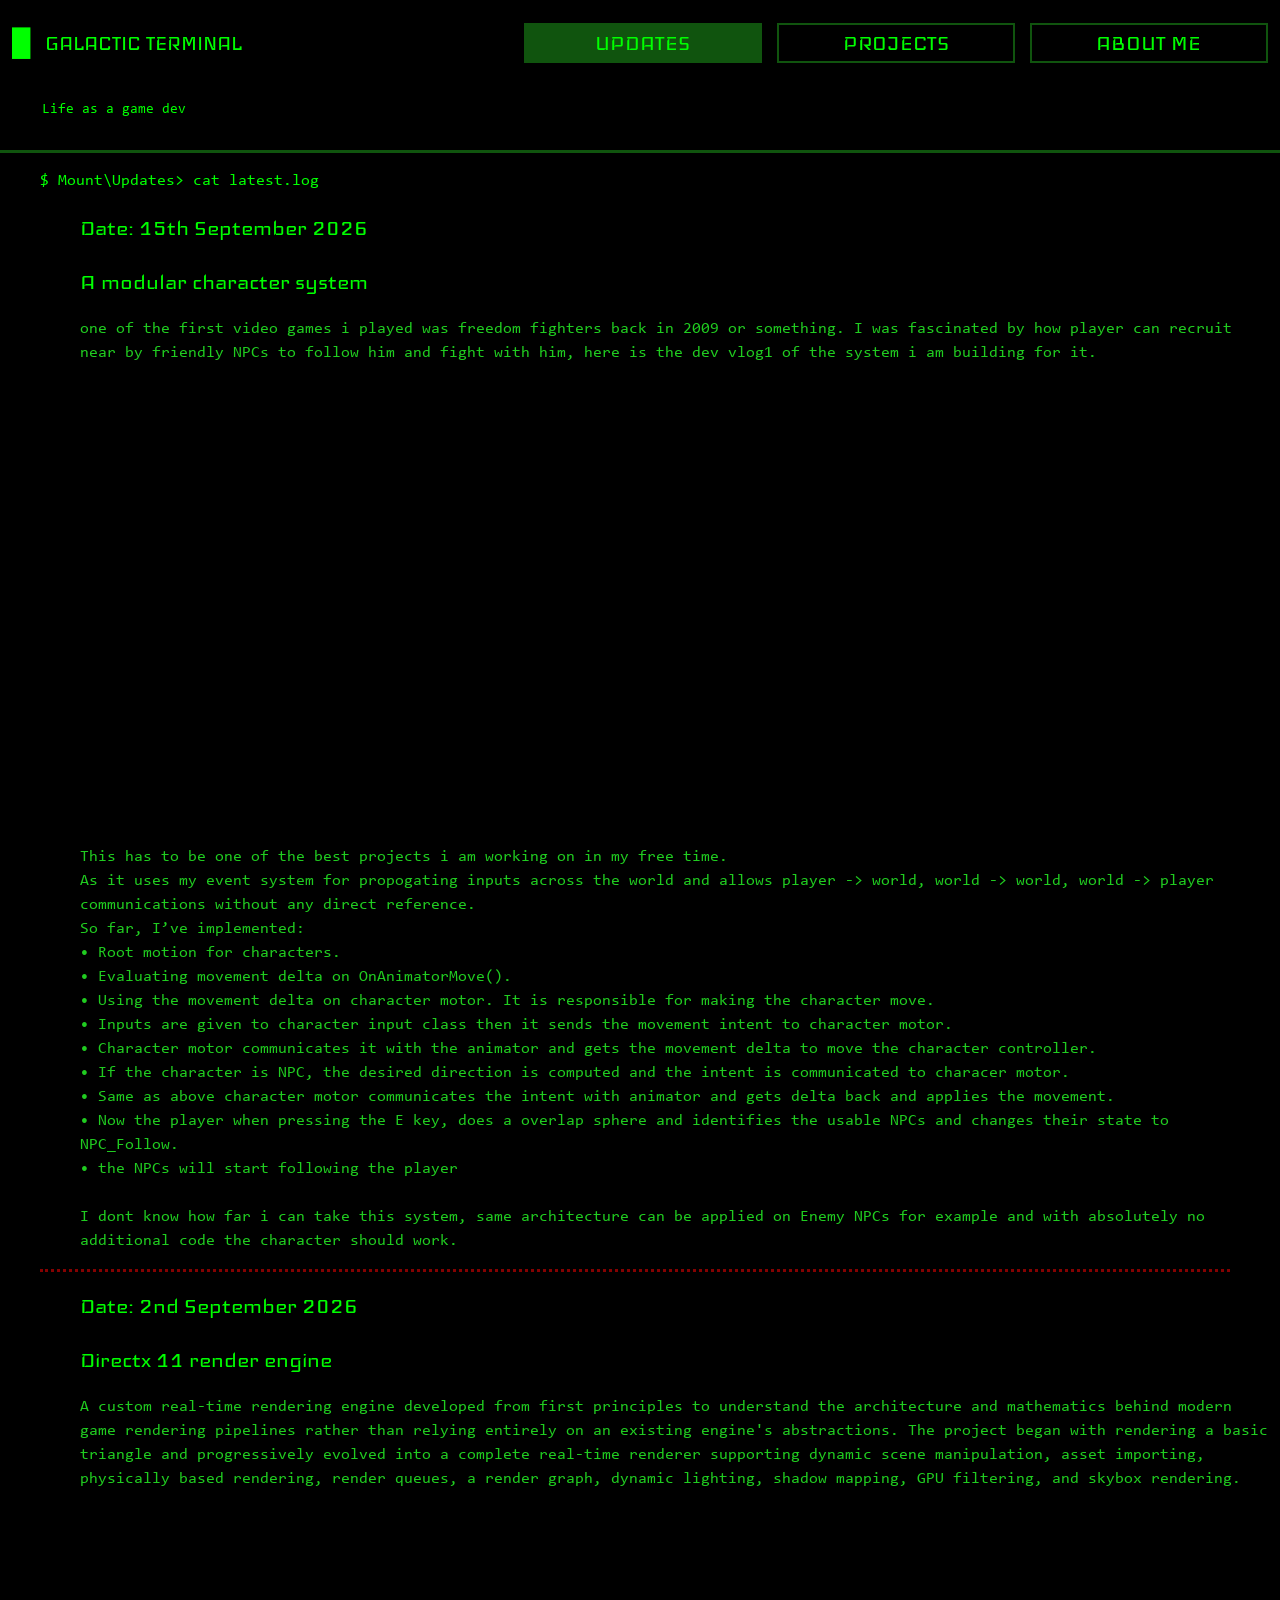
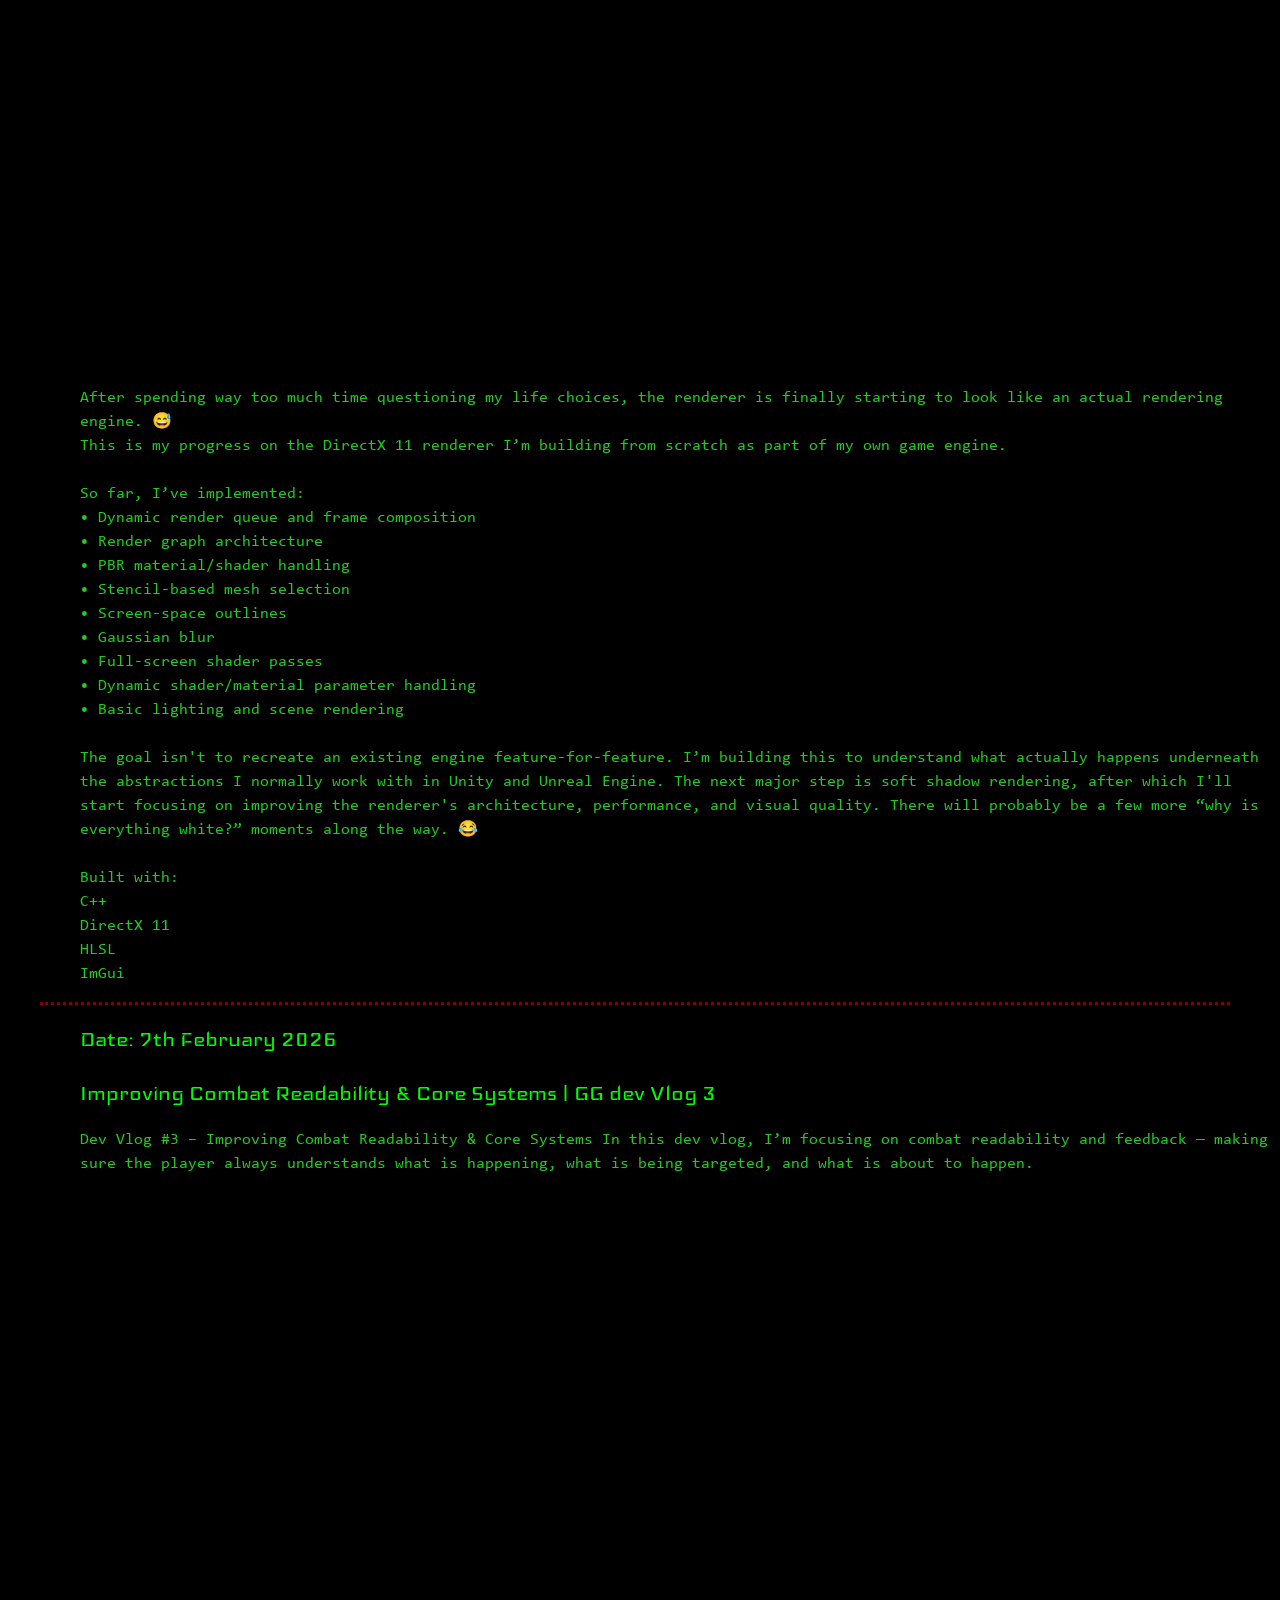
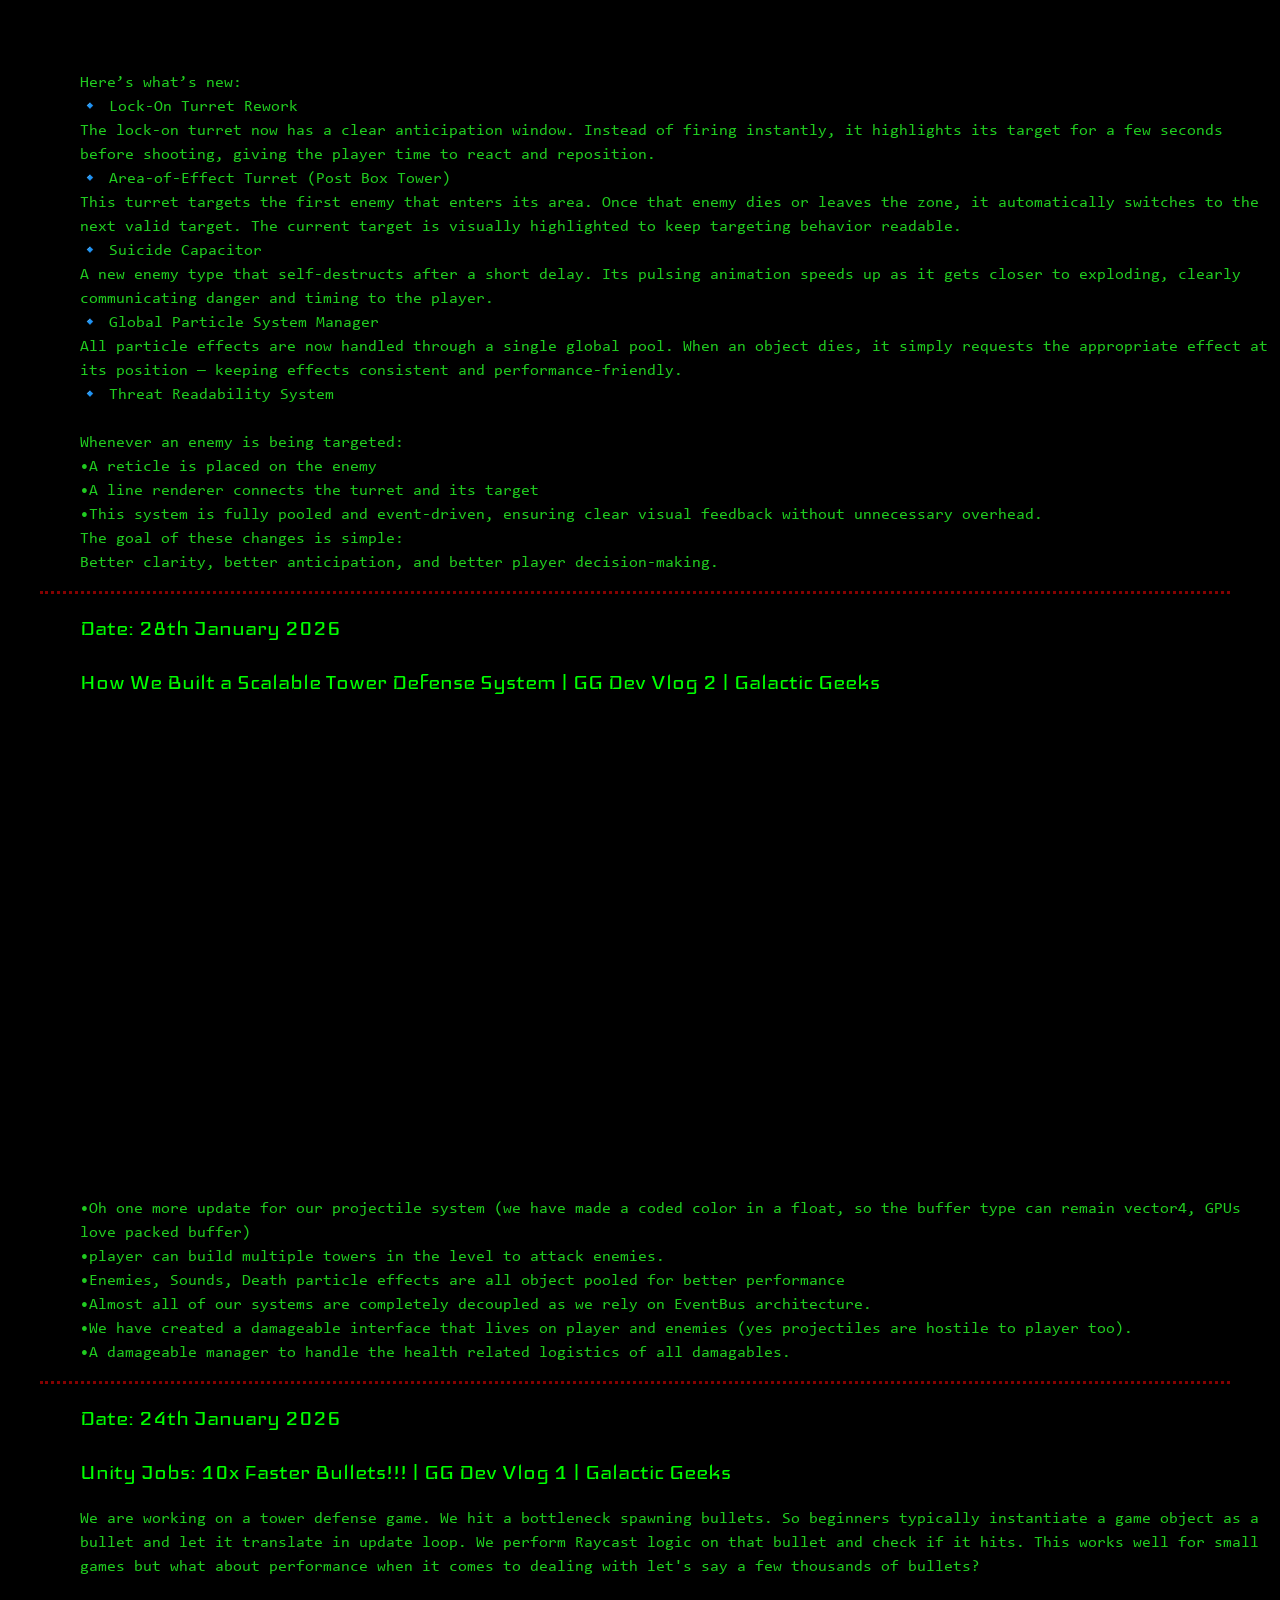
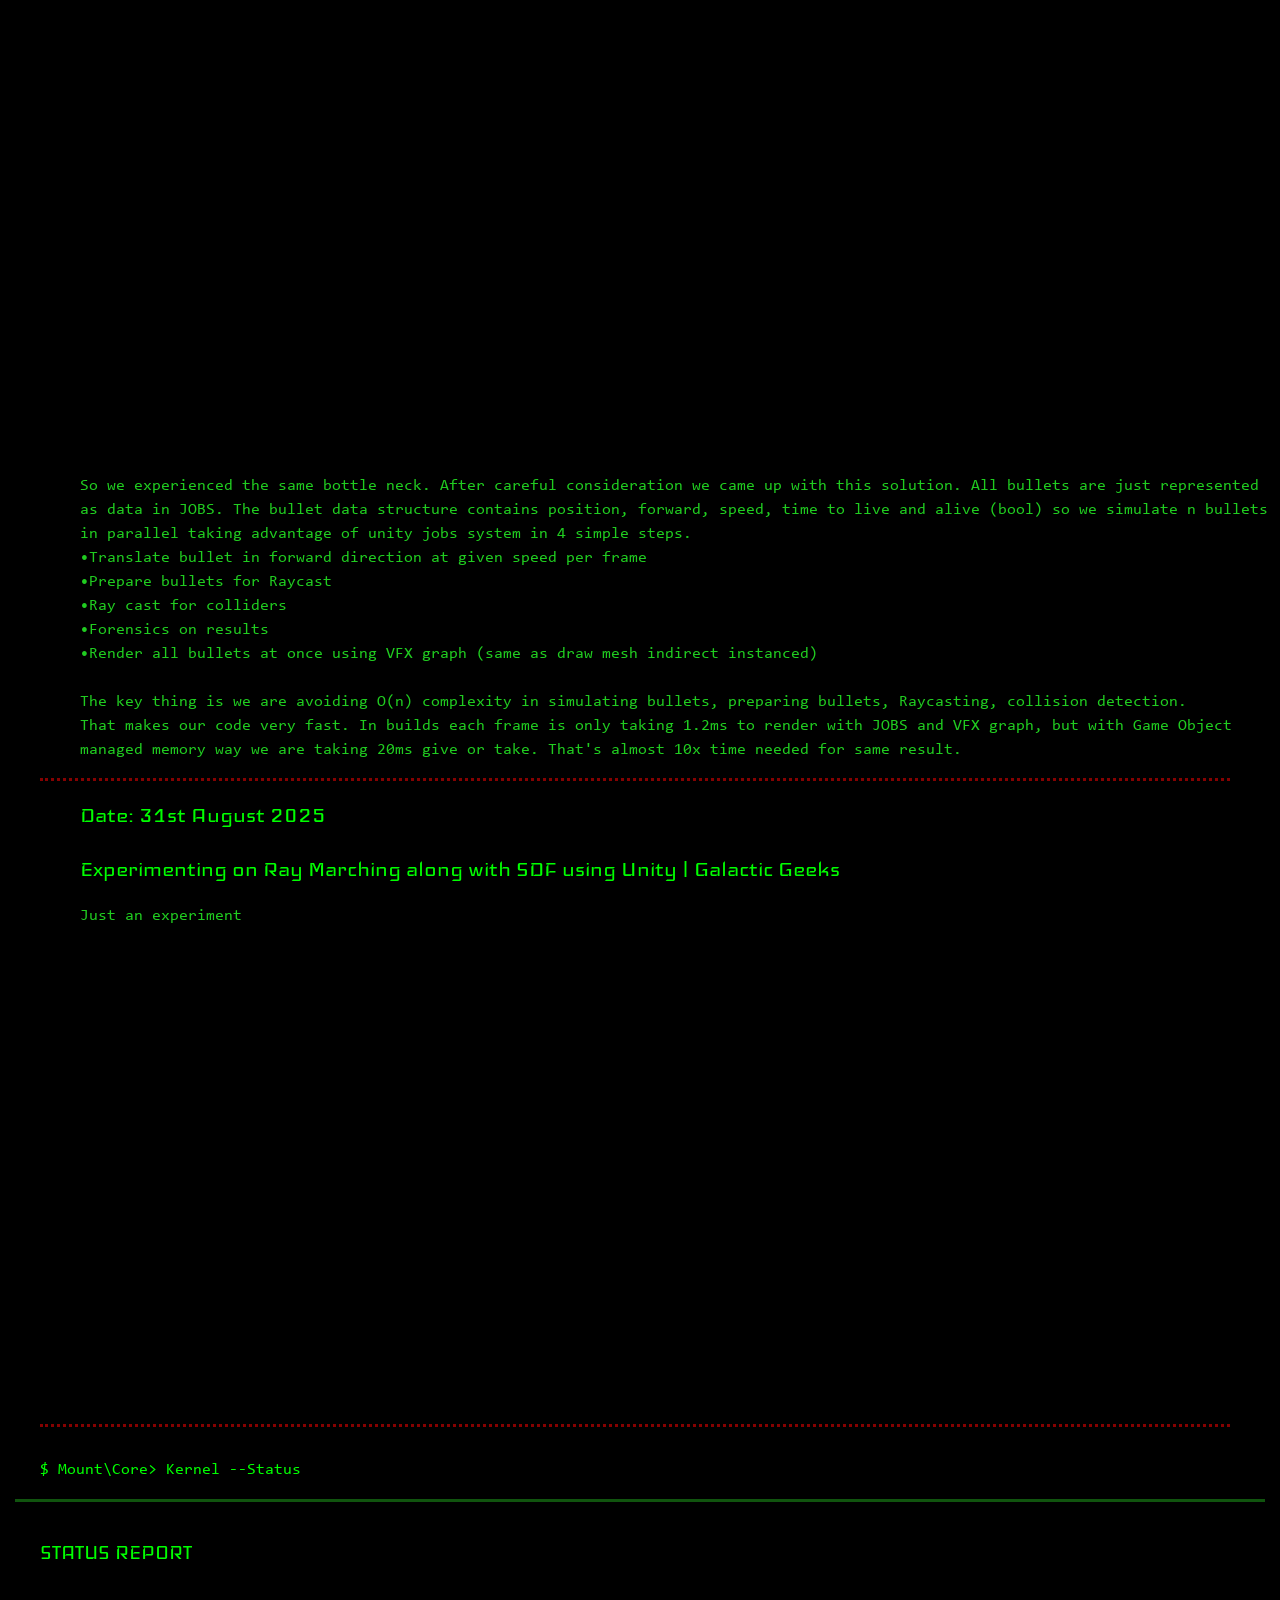
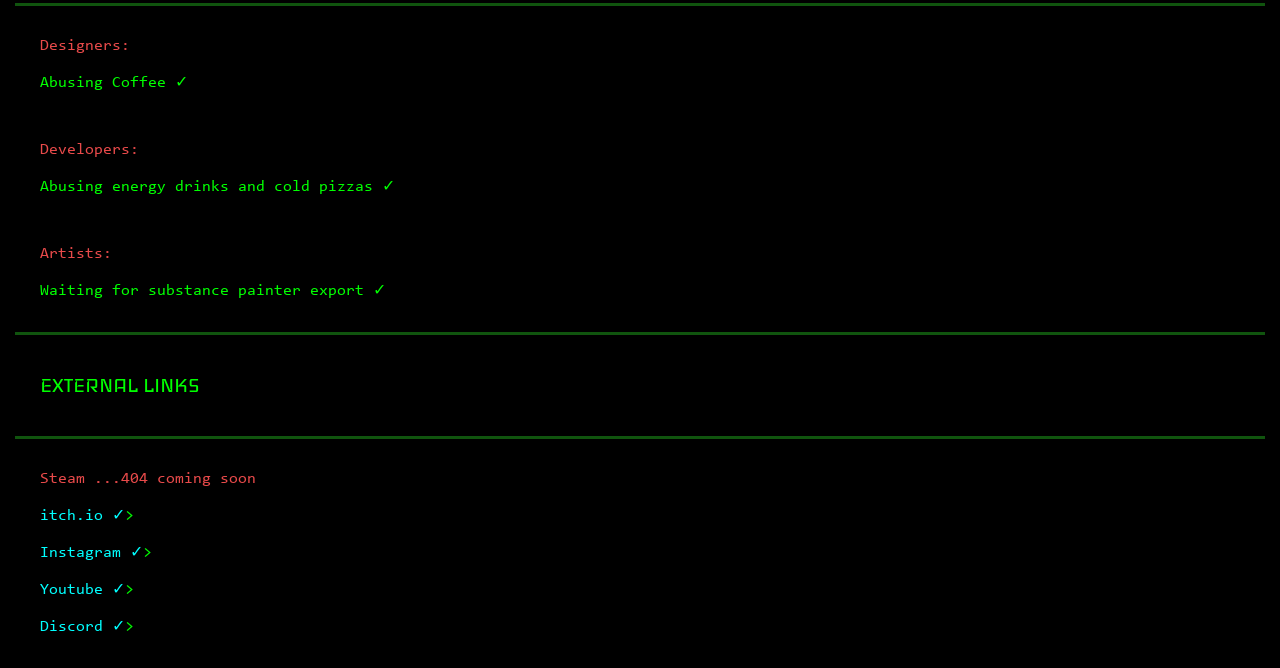
==== commit ce67cbbd: "NPC_Folow" ====
--- a/site.html
+++ b/site.html
@@ -73,8 +73,40 @@
     <div style="width: auto; height: 3px; background-color:#10540e; margin:0px; padding:0px"></div>
     <!-- Content Sections -->
     <!-- Set Updates as active by default -->
+    <!--<iframe src="https://archive.org/embed/npc-follow" width="560" height="384" frameborder="0" webkitallowfullscreen="true" mozallowfullscreen="true" allowfullscreen></iframe>-->
+
     <div id="Updates" class="content-section active" style="padding:15px 50px 15px 40px;">
         <p class="paragraphText_New" style="font-size:16px;">$ Mount\Updates> cat latest.log</p>
+        <p class="ParagraphBody UpdateText" style="font-size: 26px; color: #00FF00">
+            Date: 15th September 2026
+        </p>
+        <p class="ParagraphBody UpdateText" style="font-size: 26px; color: #00FF00">
+            A modular character system
+        </p>
+        <p class="paragraphText_New UpdateText" style="color: #20cc20">
+            one of the first video games i played was freedom fighters back in 2009 or something. I was fascinated by how player can recruit near by friendly NPCs to follow him and fight with him, here is the dev vlog1 of the system i am building for it.
+        </p>
+        <div class="video-container">
+            <iframe src="https://archive.org/embed/npc-follow" width="560" height="384" frameborder="0" webkitallowfullscreen="true" mozallowfullscreen="true" allowfullscreen></iframe>
+        </div>
+        <p class="paragraphText_New UpdateText">
+            This has to be one of the best projects i am working on in my free time.<br />
+            As it uses my event system for propogating inputs across the world and allows player -> world, world -> world, world -> player communications without any direct reference.<br />
+
+            So far, I’ve implemented:<br />
+
+            • Root motion for characters.<br />
+            • Evaluating movement delta on OnAnimatorMove().<br />
+            • Using the movement delta on character motor. It is responsible for making the character move.<br />
+            • Inputs are given to character input class then it sends the movement intent to character motor.<br />
+            • Character motor communicates it with the animator and gets the movement delta to move the character controller.<br />
+            • If the character is NPC, the desired direction is computed and the intent is communicated to characer motor.<br />
+            • Same as above character motor communicates the intent with animator and gets delta back and applies the movement.<br />
+            • Now the player when pressing the E key, does a overlap sphere and identifies the usable NPCs and changes their state to NPC_Follow.<br />
+            • the NPCs will start following the player<br /><br />
+            I dont know how far i can take this system, same architecture can be applied on Enemy NPCs for example and with absolutely no additional code the character should work.
+        </p>
+        <div class="DottedLine"></div>
         <p class="ParagraphBody UpdateText" style="font-size: 26px; color: #00FF00">
             Date: 2nd September 2026
         </p>
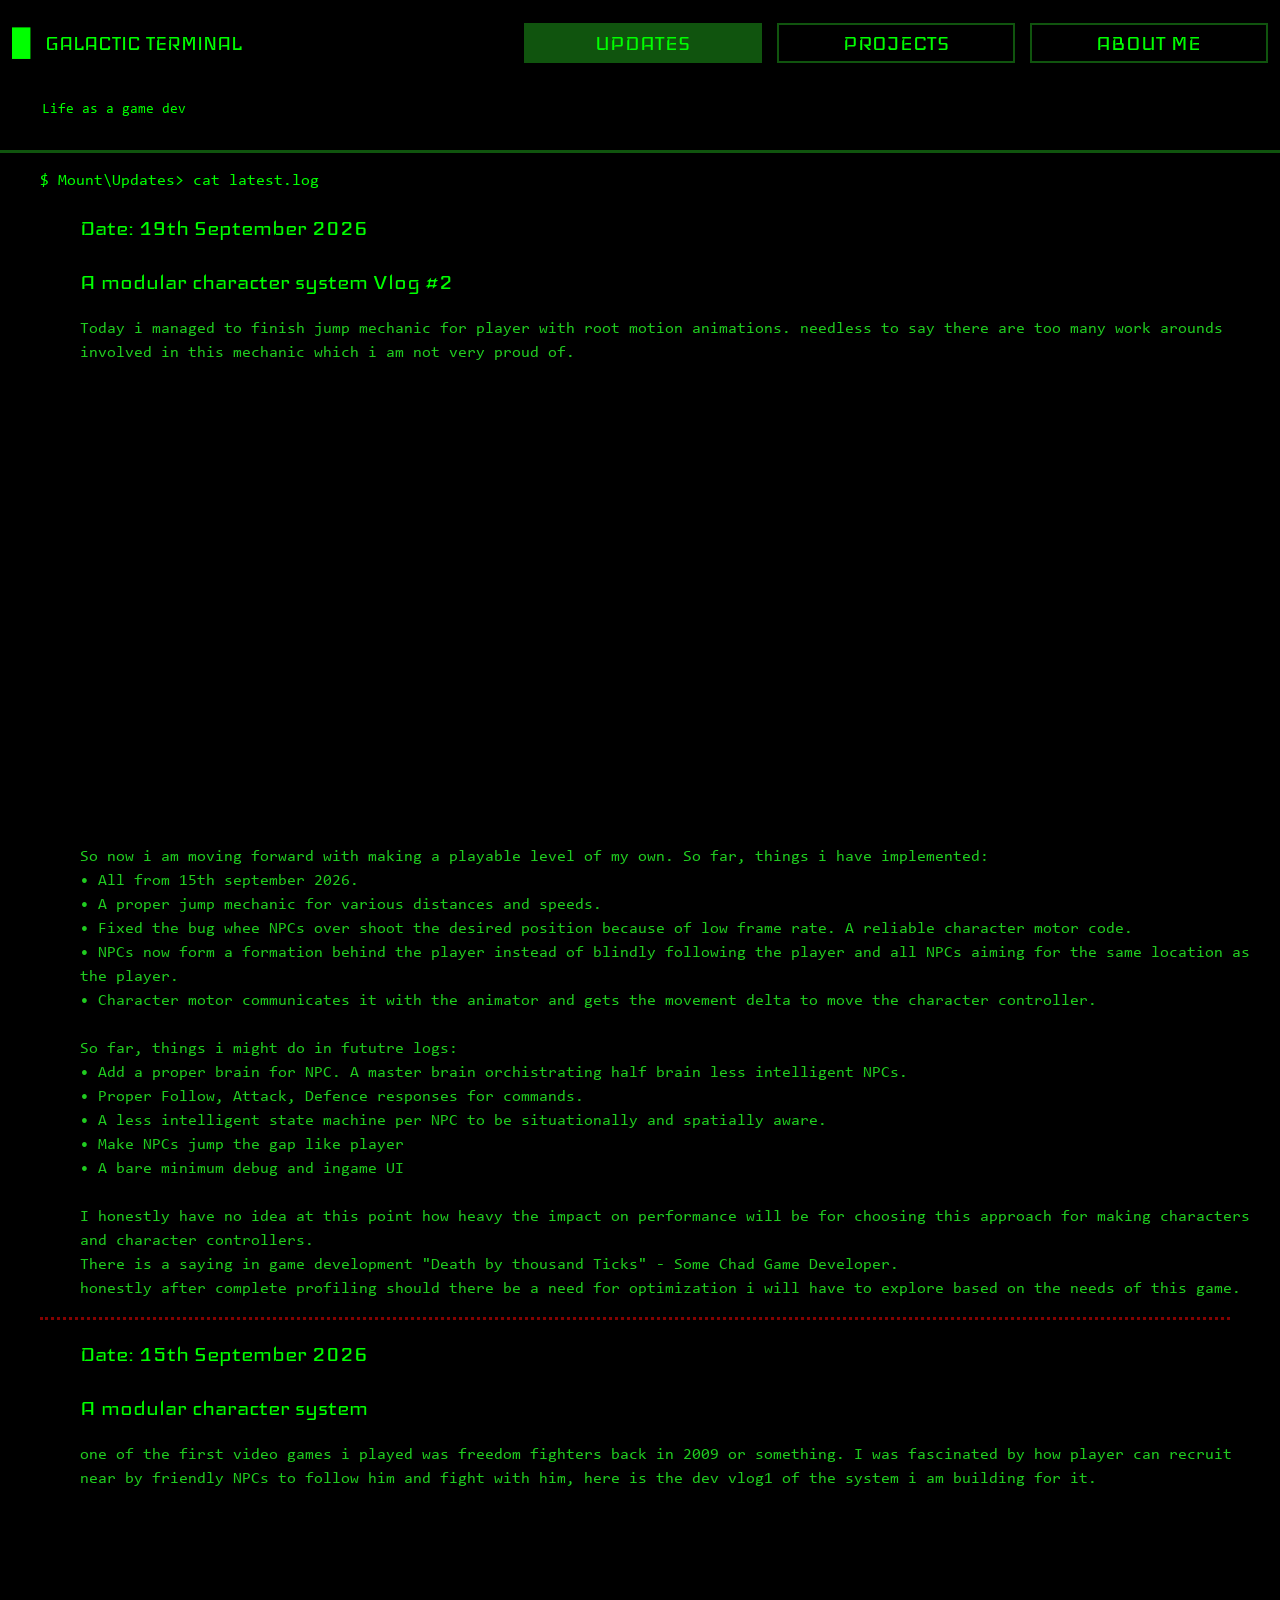
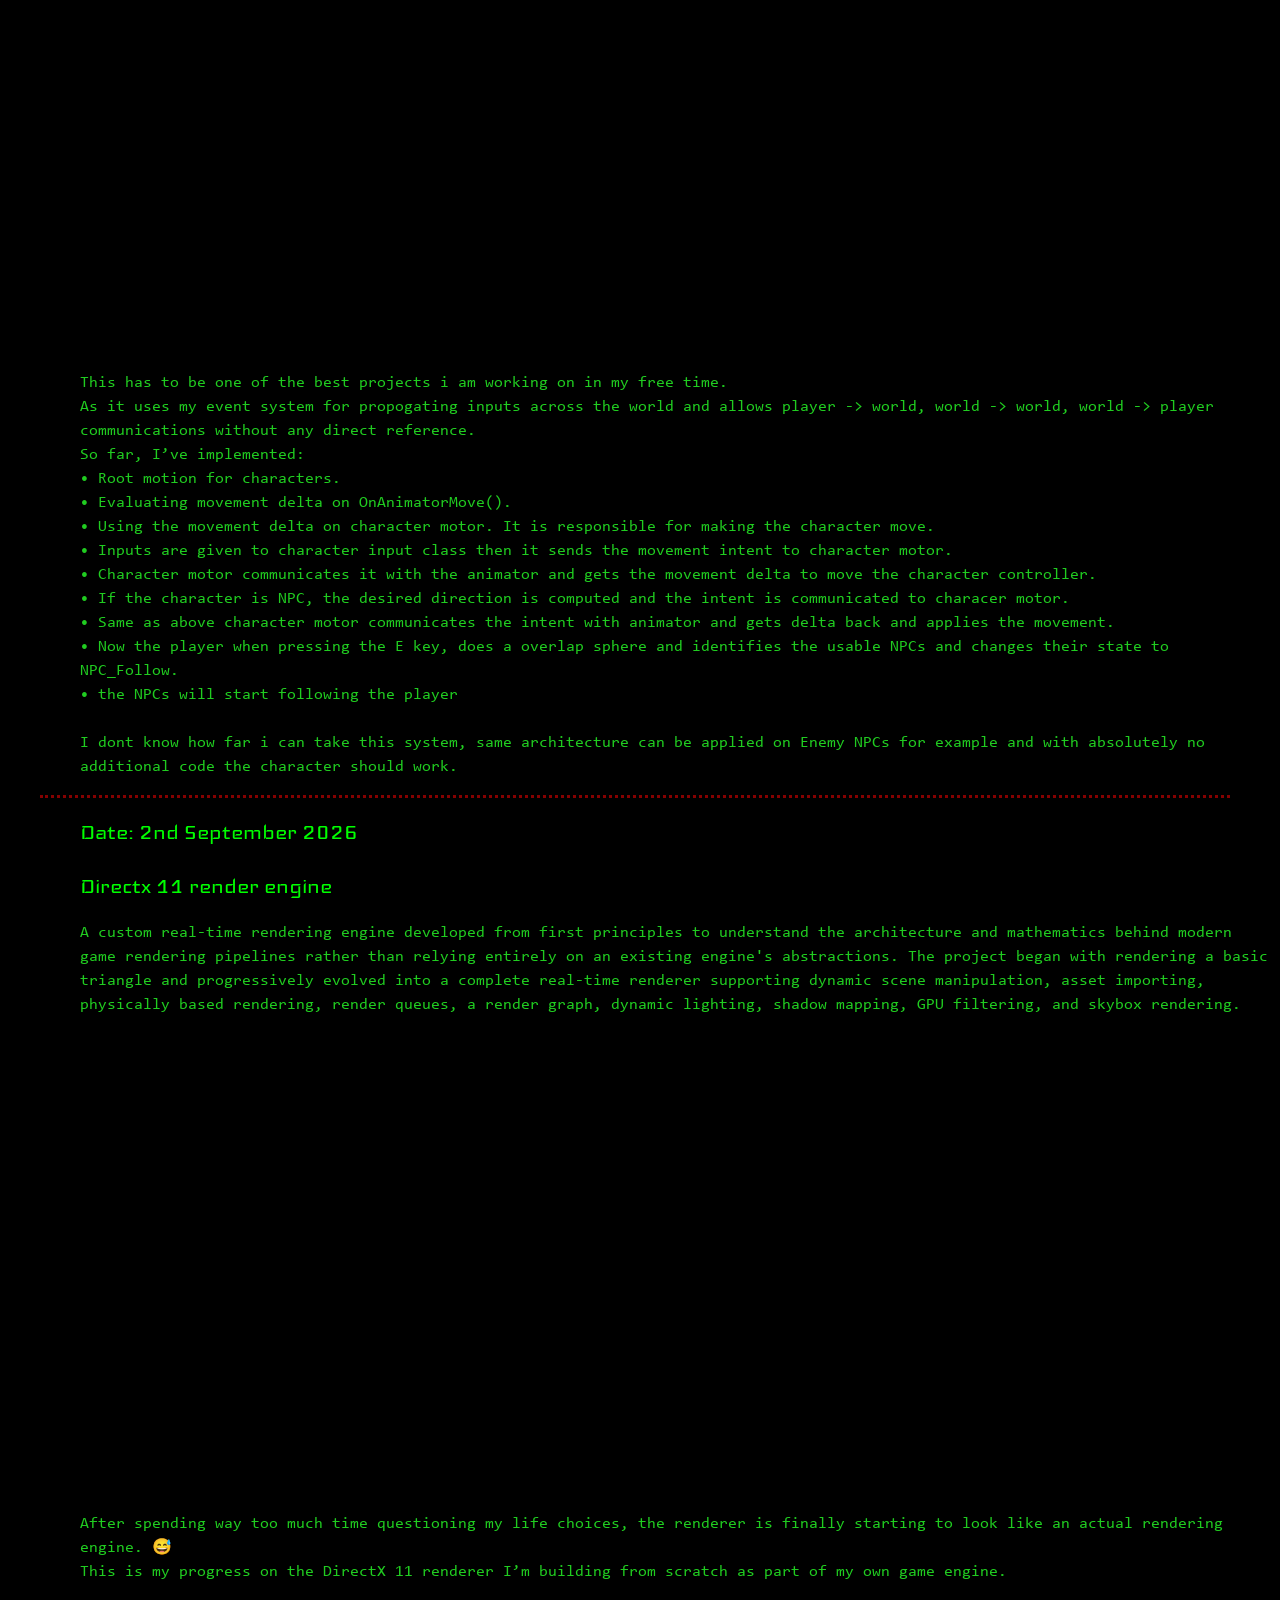
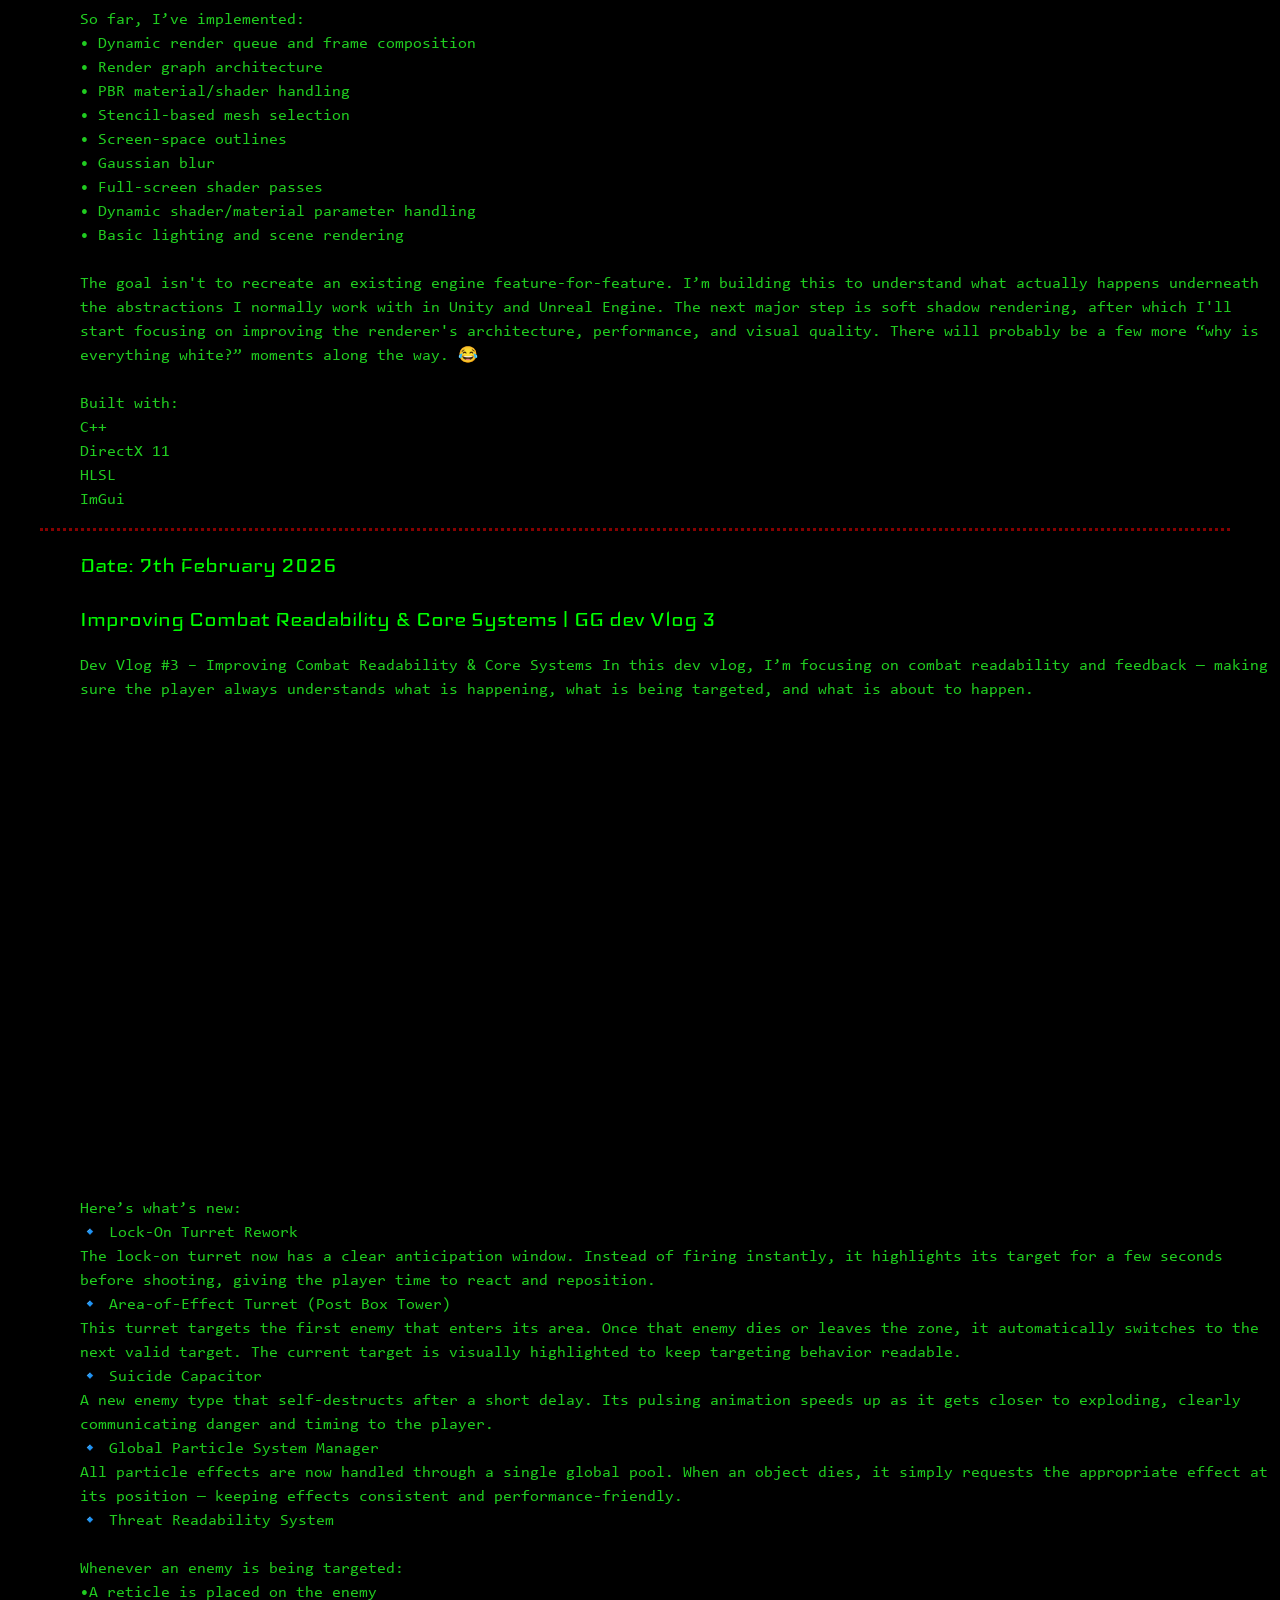
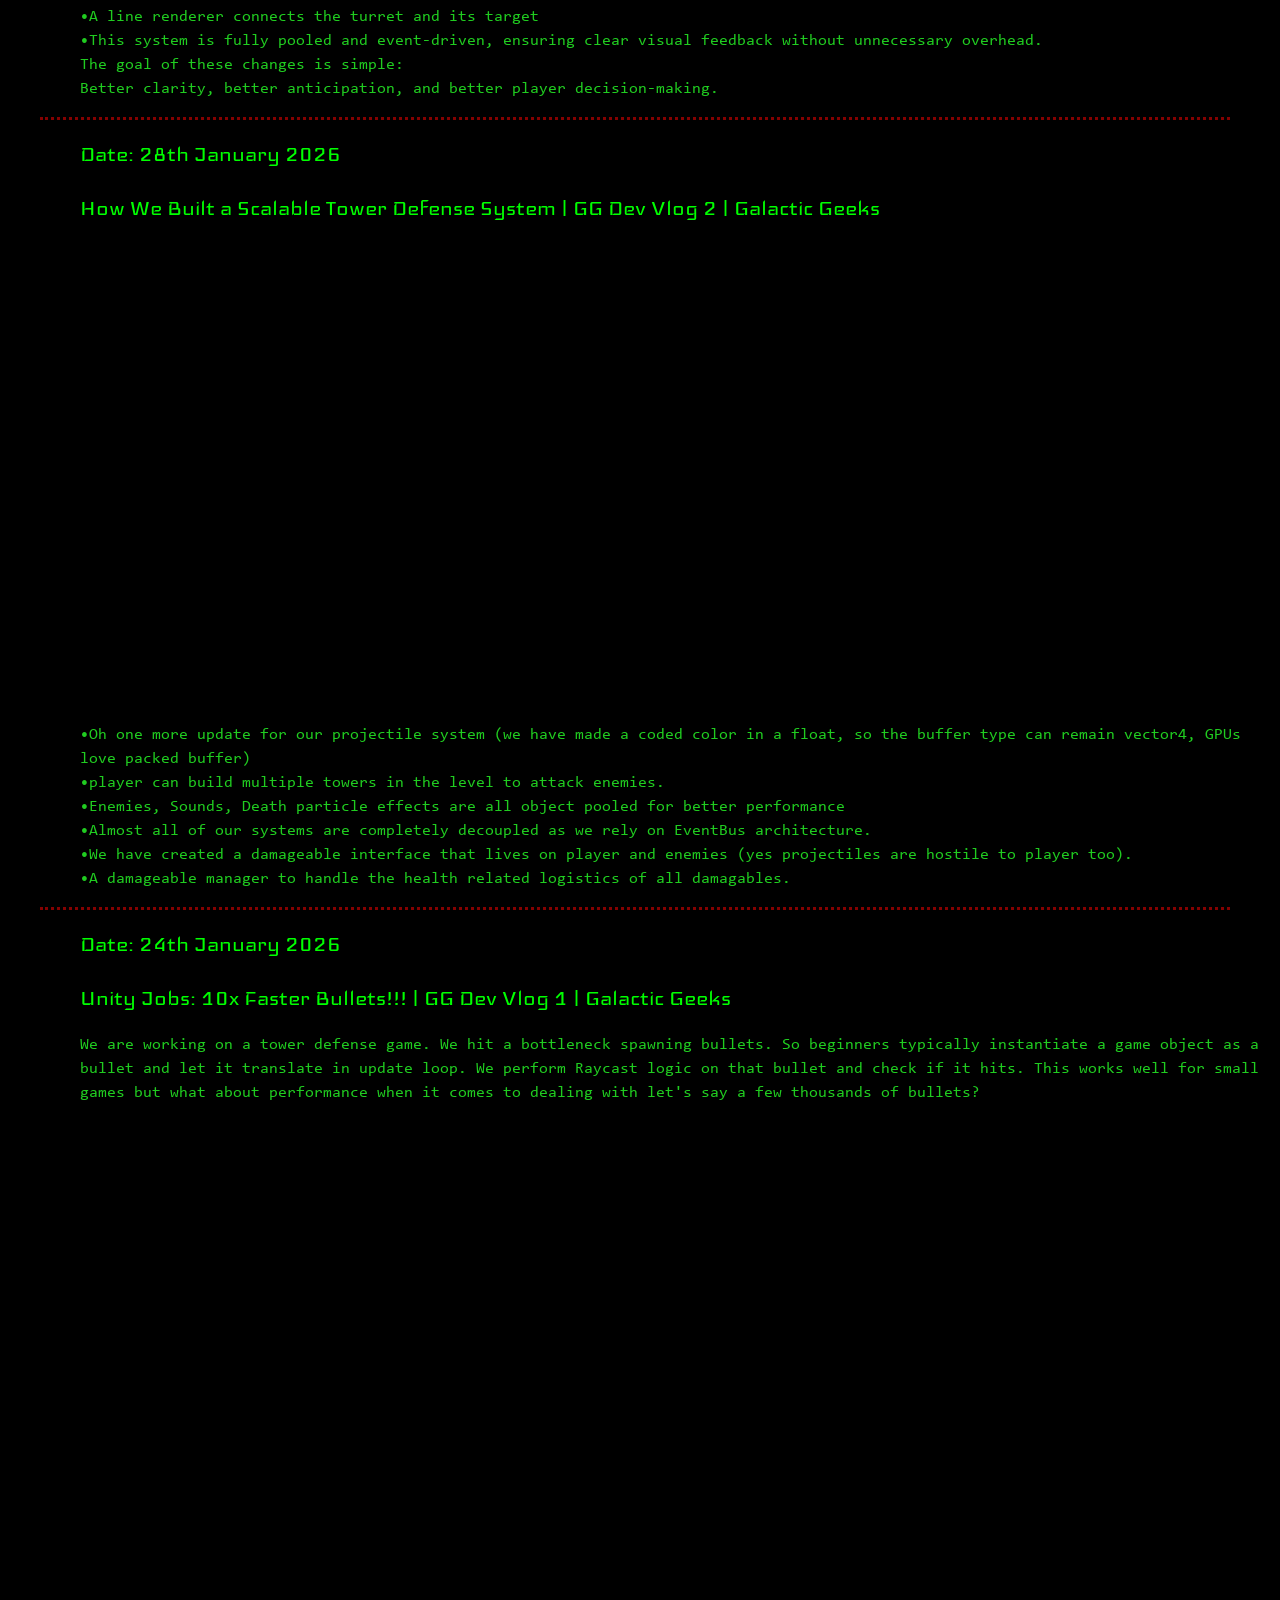
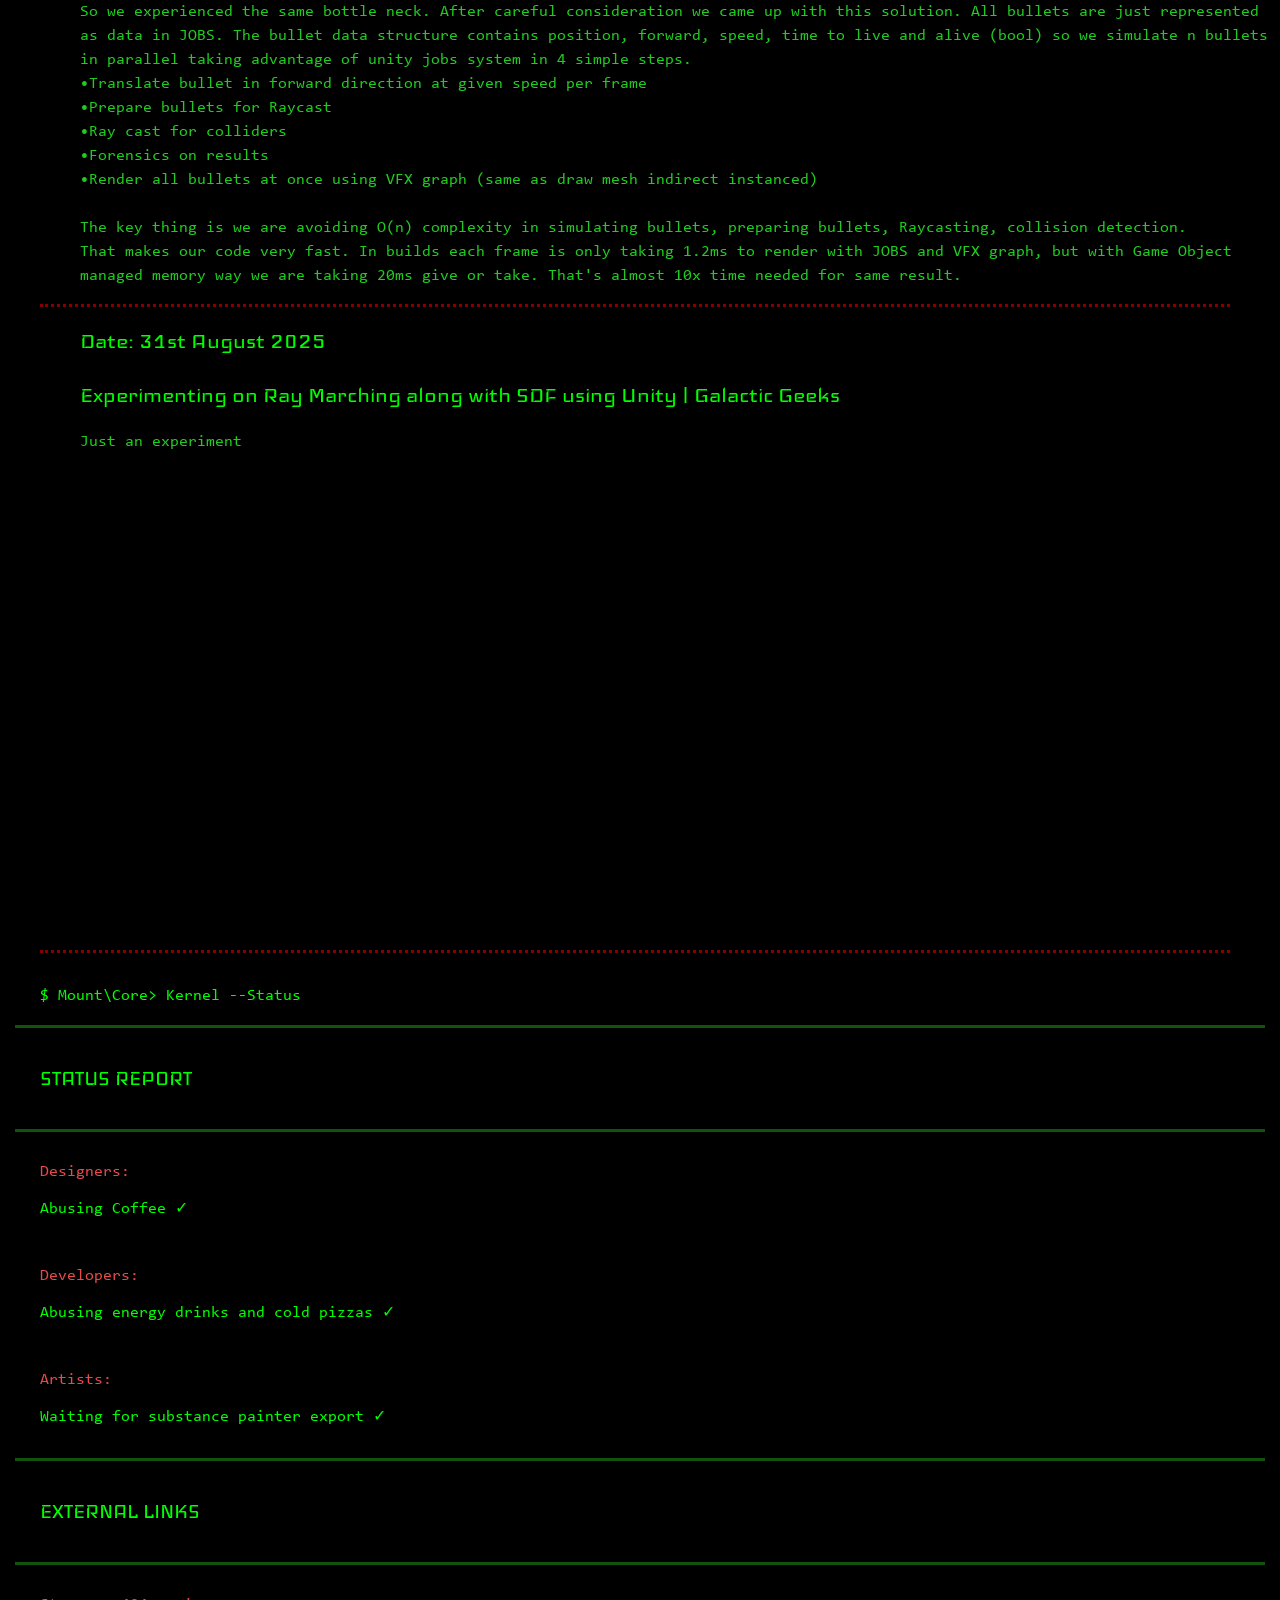
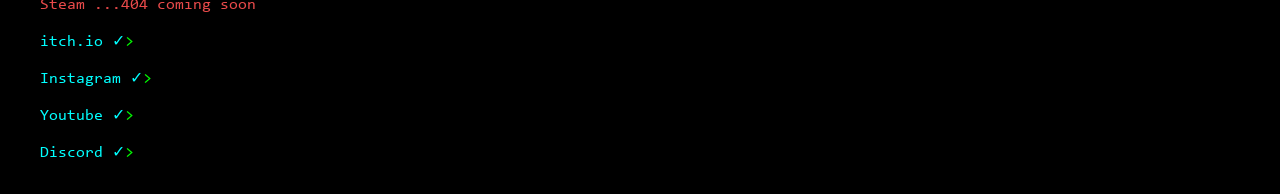
==== commit 65f7c241: "19th september update" ====
--- a/site.html
+++ b/site.html
@@ -77,6 +77,39 @@
 
     <div id="Updates" class="content-section active" style="padding:15px 50px 15px 40px;">
         <p class="paragraphText_New" style="font-size:16px;">$ Mount\Updates> cat latest.log</p>
+        <p class="ParagraphBody UpdateText" style="font-size: 26px; color: #00FF00">
+            Date: 19th September 2026
+        </p>
+        <p class="ParagraphBody UpdateText" style="font-size: 26px; color: #00FF00">
+            A modular character system Vlog #2
+        </p>
+        <p class="paragraphText_New UpdateText" style="color: #20cc20">
+            Today i managed to finish jump mechanic for player with root motion animations. needless to say there are too many work arounds involved in this mechanic which i am not very proud of.
+        </p>
+        <div class="video-container">
+            <iframe src="https://archive.org/embed/jump-gravity" width="560" height="384" frameborder="0" webkitallowfullscreen="true" mozallowfullscreen="true" allowfullscreen></iframe>
+        </div>
+        <p class="paragraphText_New UpdateText">
+            So now i am moving forward with making a playable level of my own.
+
+            So far, things i have implemented:<br />
+
+            • All from 15th september 2026.<br />
+            • A proper jump mechanic for various distances and speeds.<br />
+            • Fixed the bug whee NPCs over shoot the desired position because of low frame rate. A reliable character motor code.<br />
+            • NPCs now form a formation behind the player instead of blindly following the player and all NPCs aiming for the same location as the player.<br />
+            • Character motor communicates it with the animator and gets the movement delta to move the character controller.<br /><br />
+            So far, things i might do in fututre logs:<br />
+            • Add a proper brain for NPC. A master brain orchistrating half brain less intelligent NPCs.<br />
+            • Proper Follow, Attack, Defence responses for commands.<br />
+            • A less intelligent state machine per NPC to be situationally and spatially aware.<br />
+            • Make NPCs jump the gap like player<br />
+            • A bare minimum debug and ingame UI<br /><br />
+            I honestly have no idea at this point how heavy the impact on performance will be for choosing this approach for making characters and character controllers.<br />
+            There is a saying in game development "Death by thousand Ticks" - Some Chad Game Developer.<br />
+            honestly after complete profiling should there be a need for optimization i will have to explore based on the needs of this game.
+        </p>
+        <div class="DottedLine"></div>
         <p class="ParagraphBody UpdateText" style="font-size: 26px; color: #00FF00">
             Date: 15th September 2026
         </p>
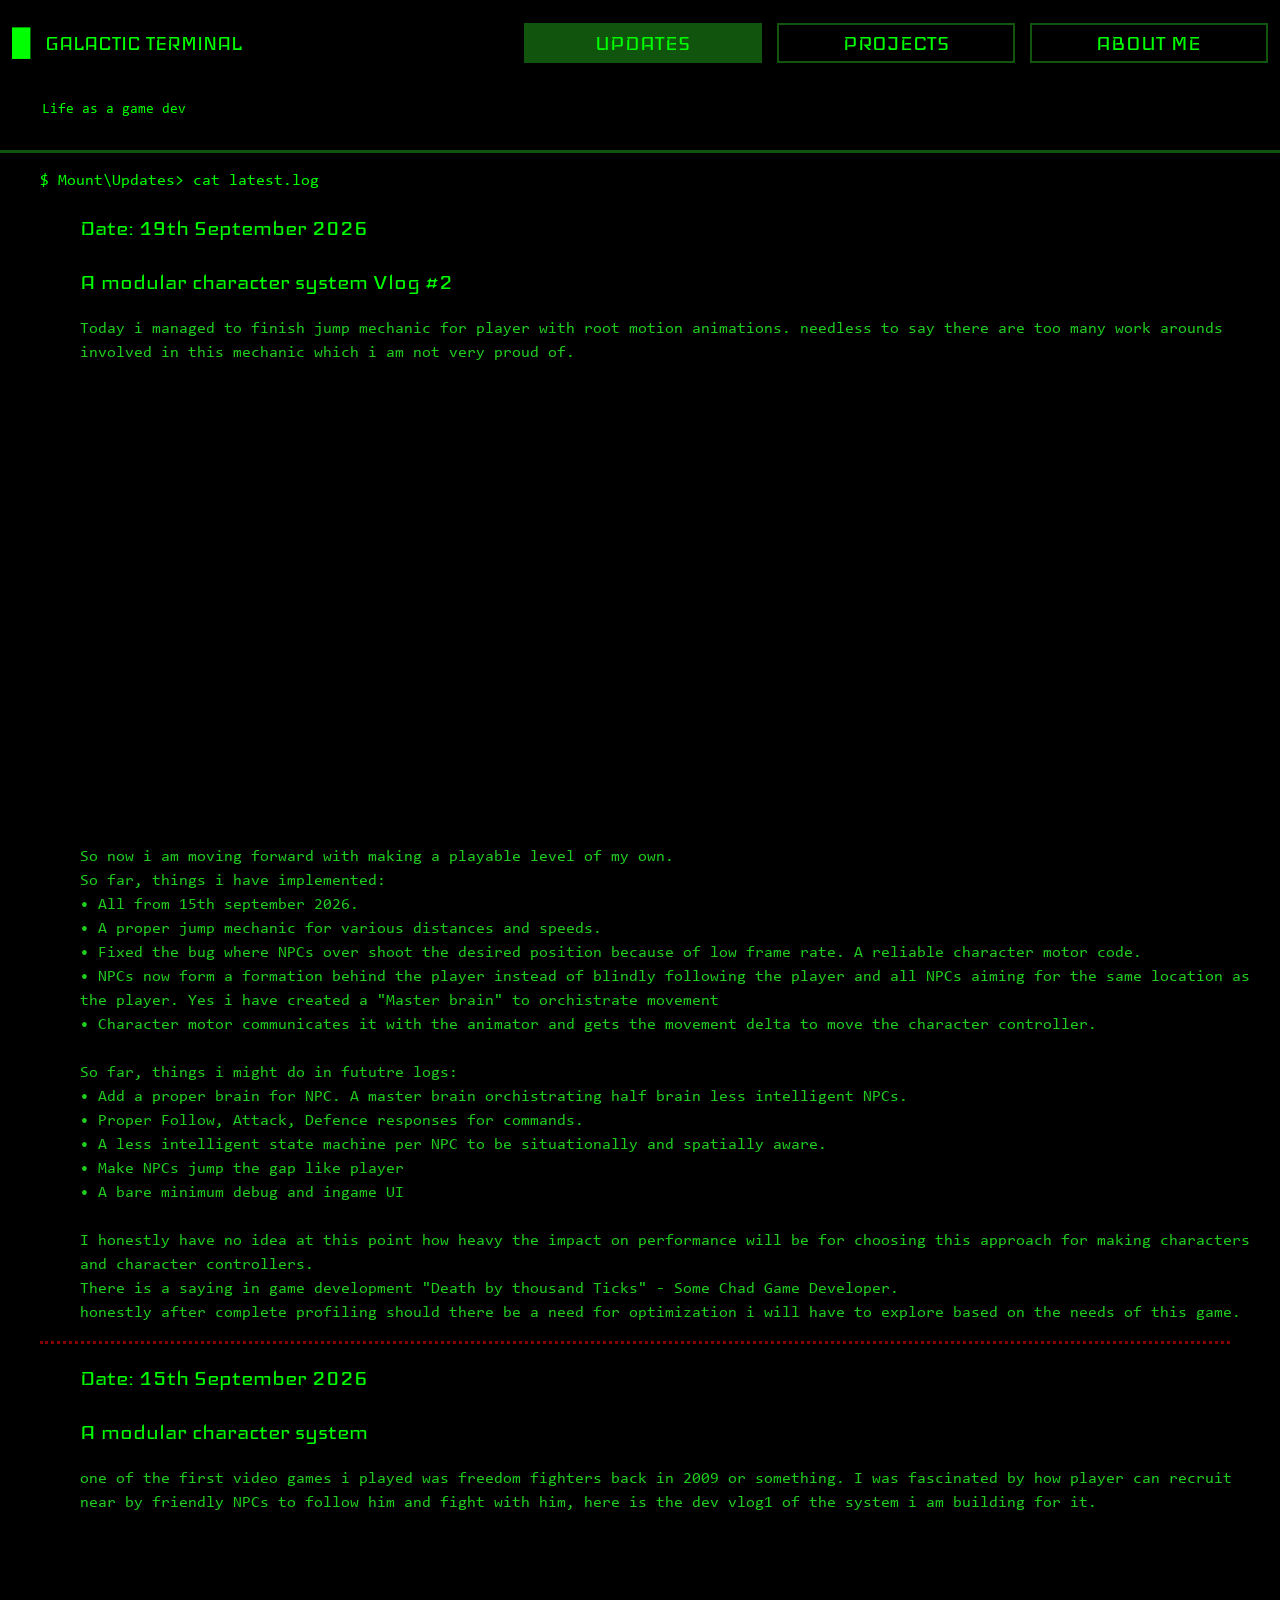
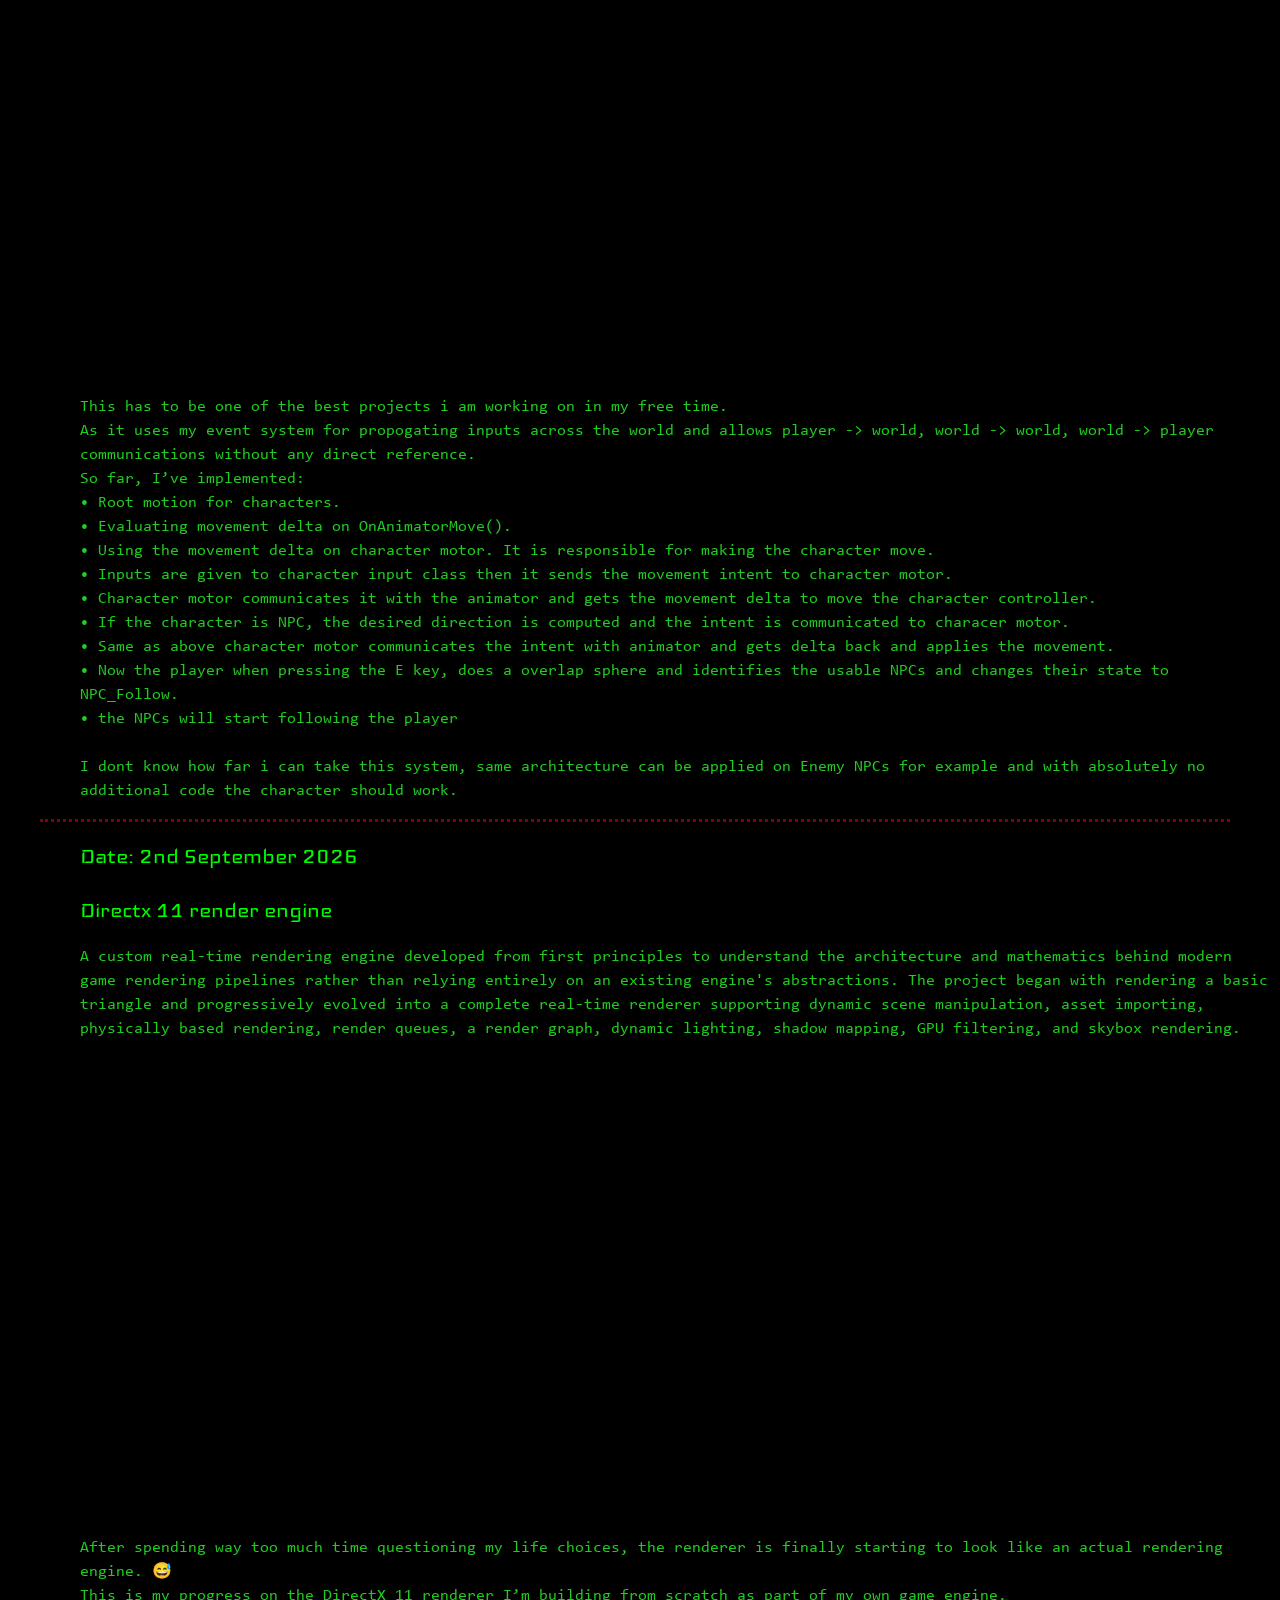
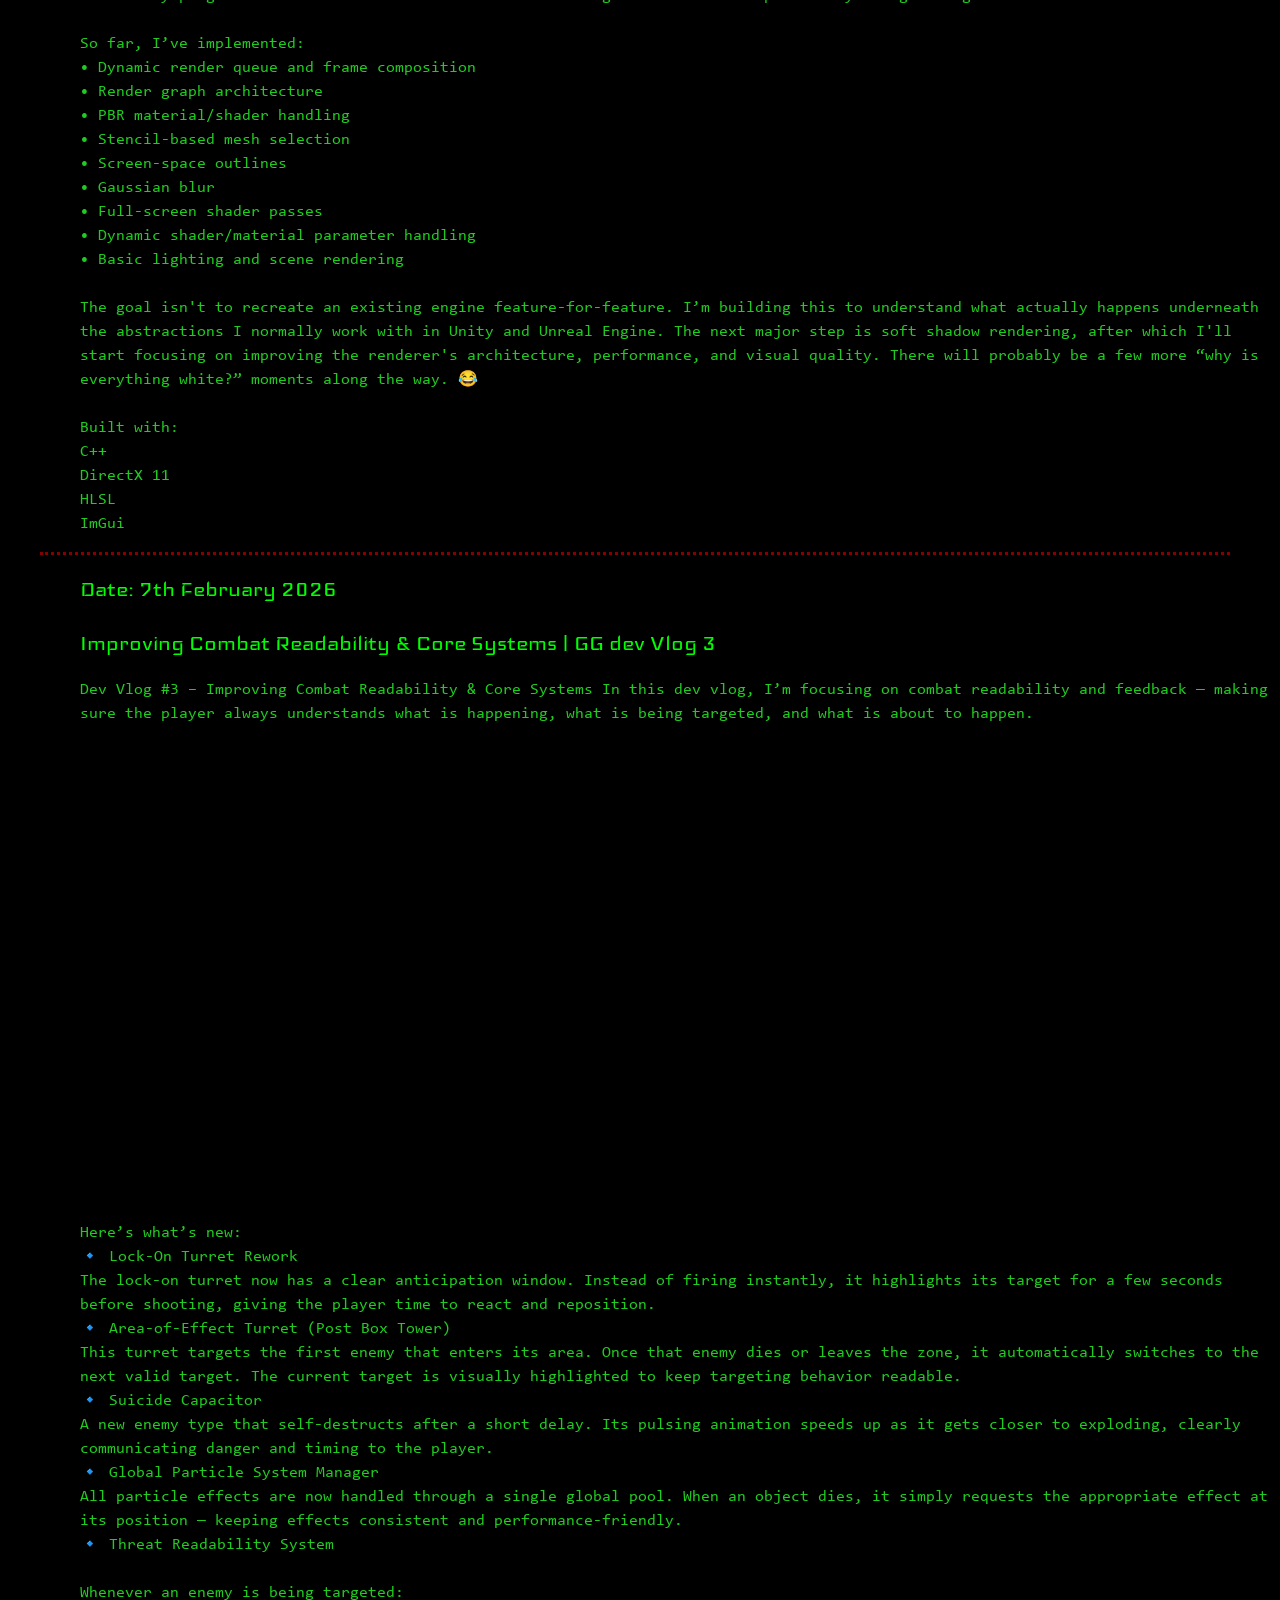
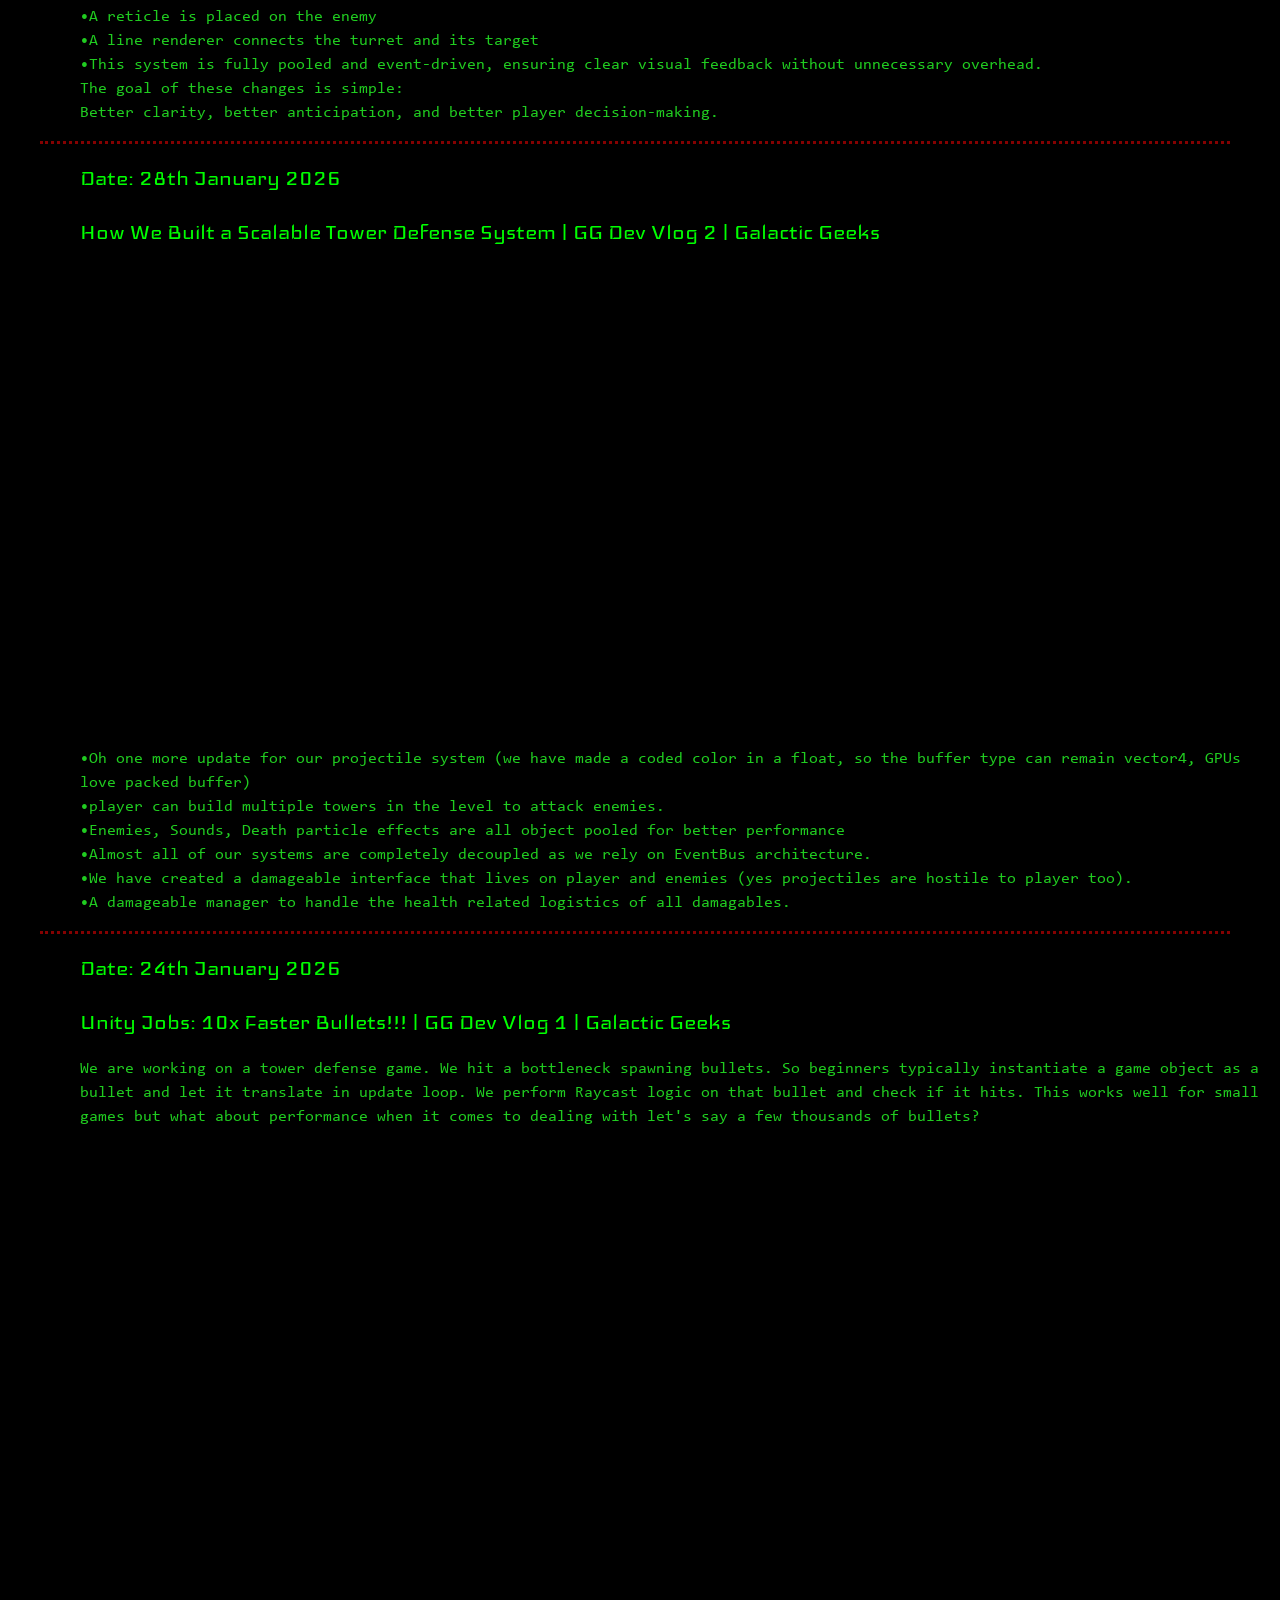
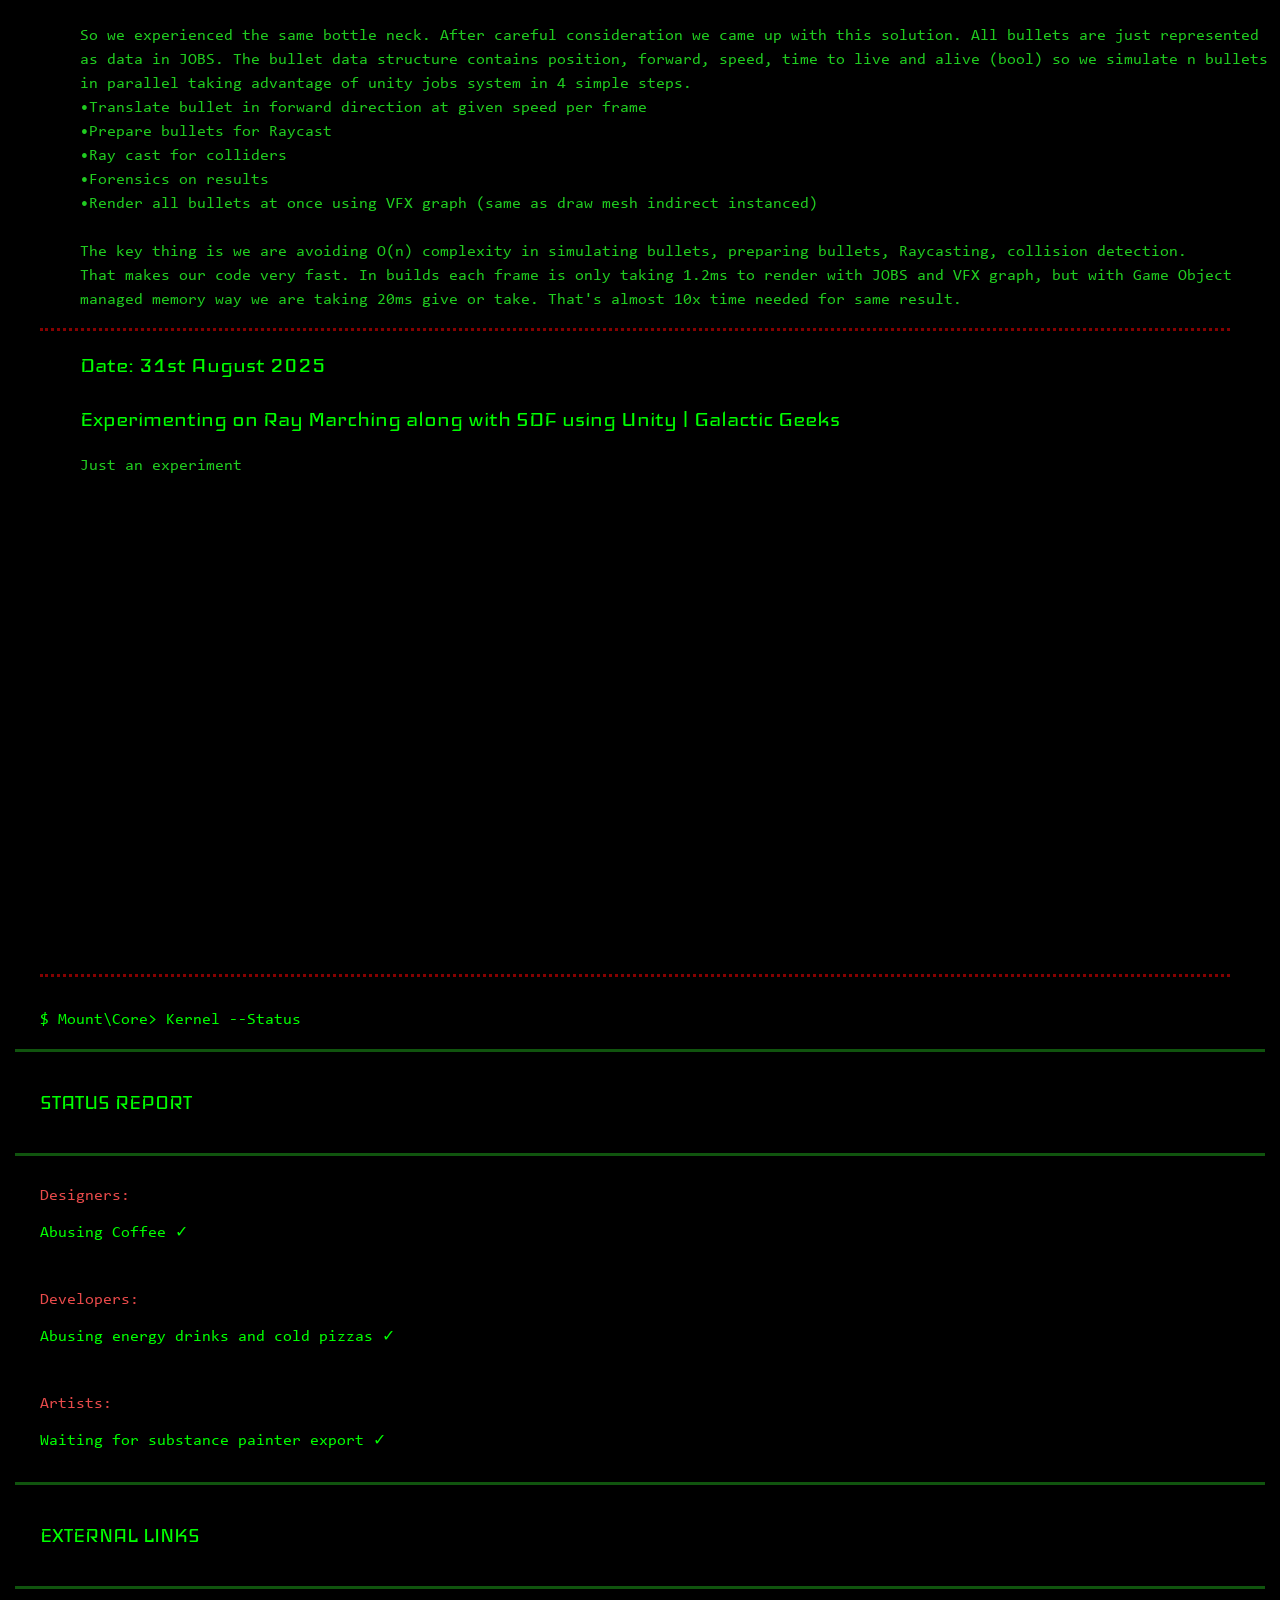
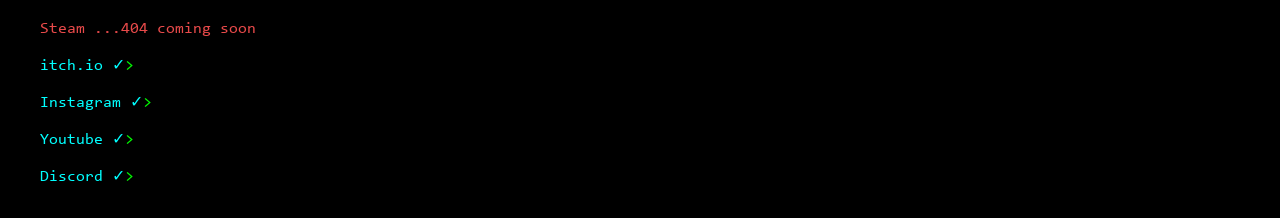
==== commit c7ad24b4: "Fixed small typos" ====
--- a/site.html
+++ b/site.html
@@ -90,14 +90,14 @@
             <iframe src="https://archive.org/embed/jump-gravity" width="560" height="384" frameborder="0" webkitallowfullscreen="true" mozallowfullscreen="true" allowfullscreen></iframe>
         </div>
         <p class="paragraphText_New UpdateText">
-            So now i am moving forward with making a playable level of my own.
+            So now i am moving forward with making a playable level of my own.<br />
 
             So far, things i have implemented:<br />
 
             • All from 15th september 2026.<br />
             • A proper jump mechanic for various distances and speeds.<br />
-            • Fixed the bug whee NPCs over shoot the desired position because of low frame rate. A reliable character motor code.<br />
-            • NPCs now form a formation behind the player instead of blindly following the player and all NPCs aiming for the same location as the player.<br />
+            • Fixed the bug where NPCs over shoot the desired position because of low frame rate. A reliable character motor code.<br />
+            • NPCs now form a formation behind the player instead of blindly following the player and all NPCs aiming for the same location as the player. Yes i have created a "Master brain" to orchistrate movement<br />
             • Character motor communicates it with the animator and gets the movement delta to move the character controller.<br /><br />
             So far, things i might do in fututre logs:<br />
             • Add a proper brain for NPC. A master brain orchistrating half brain less intelligent NPCs.<br />
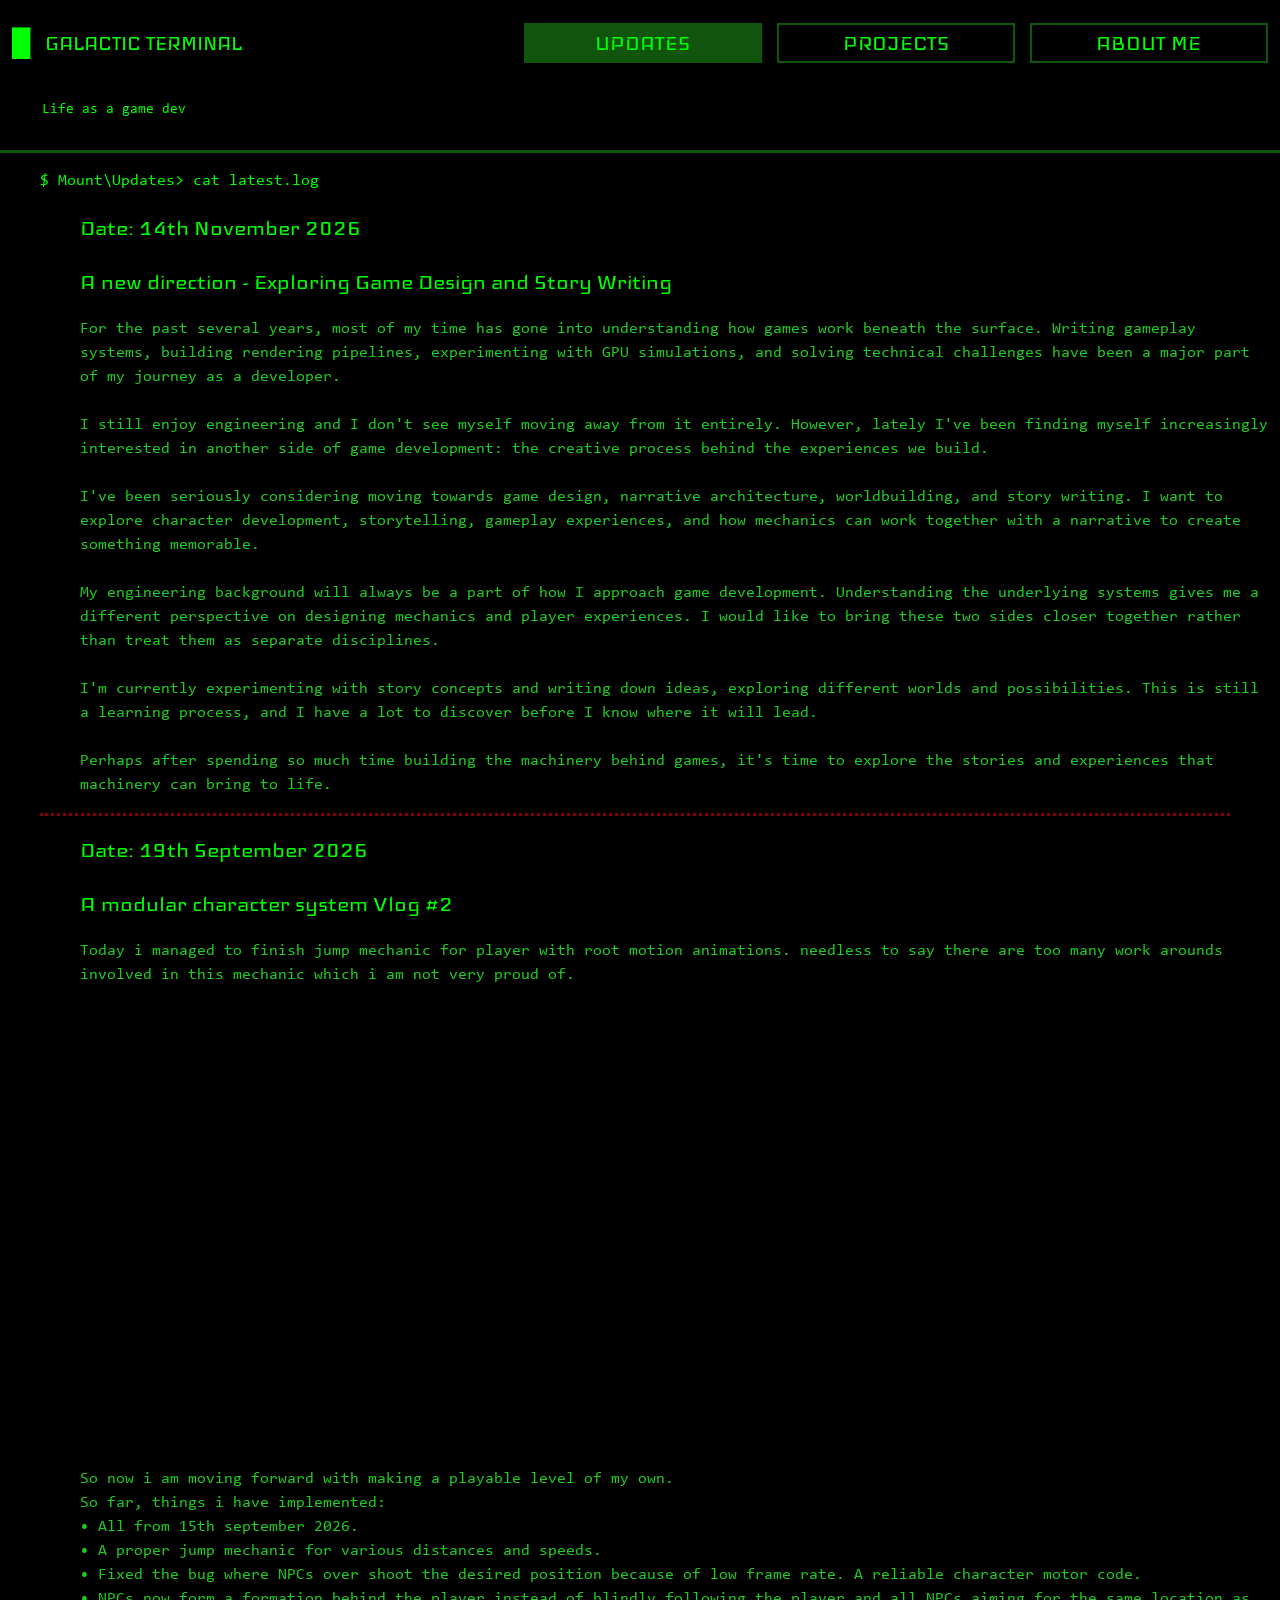
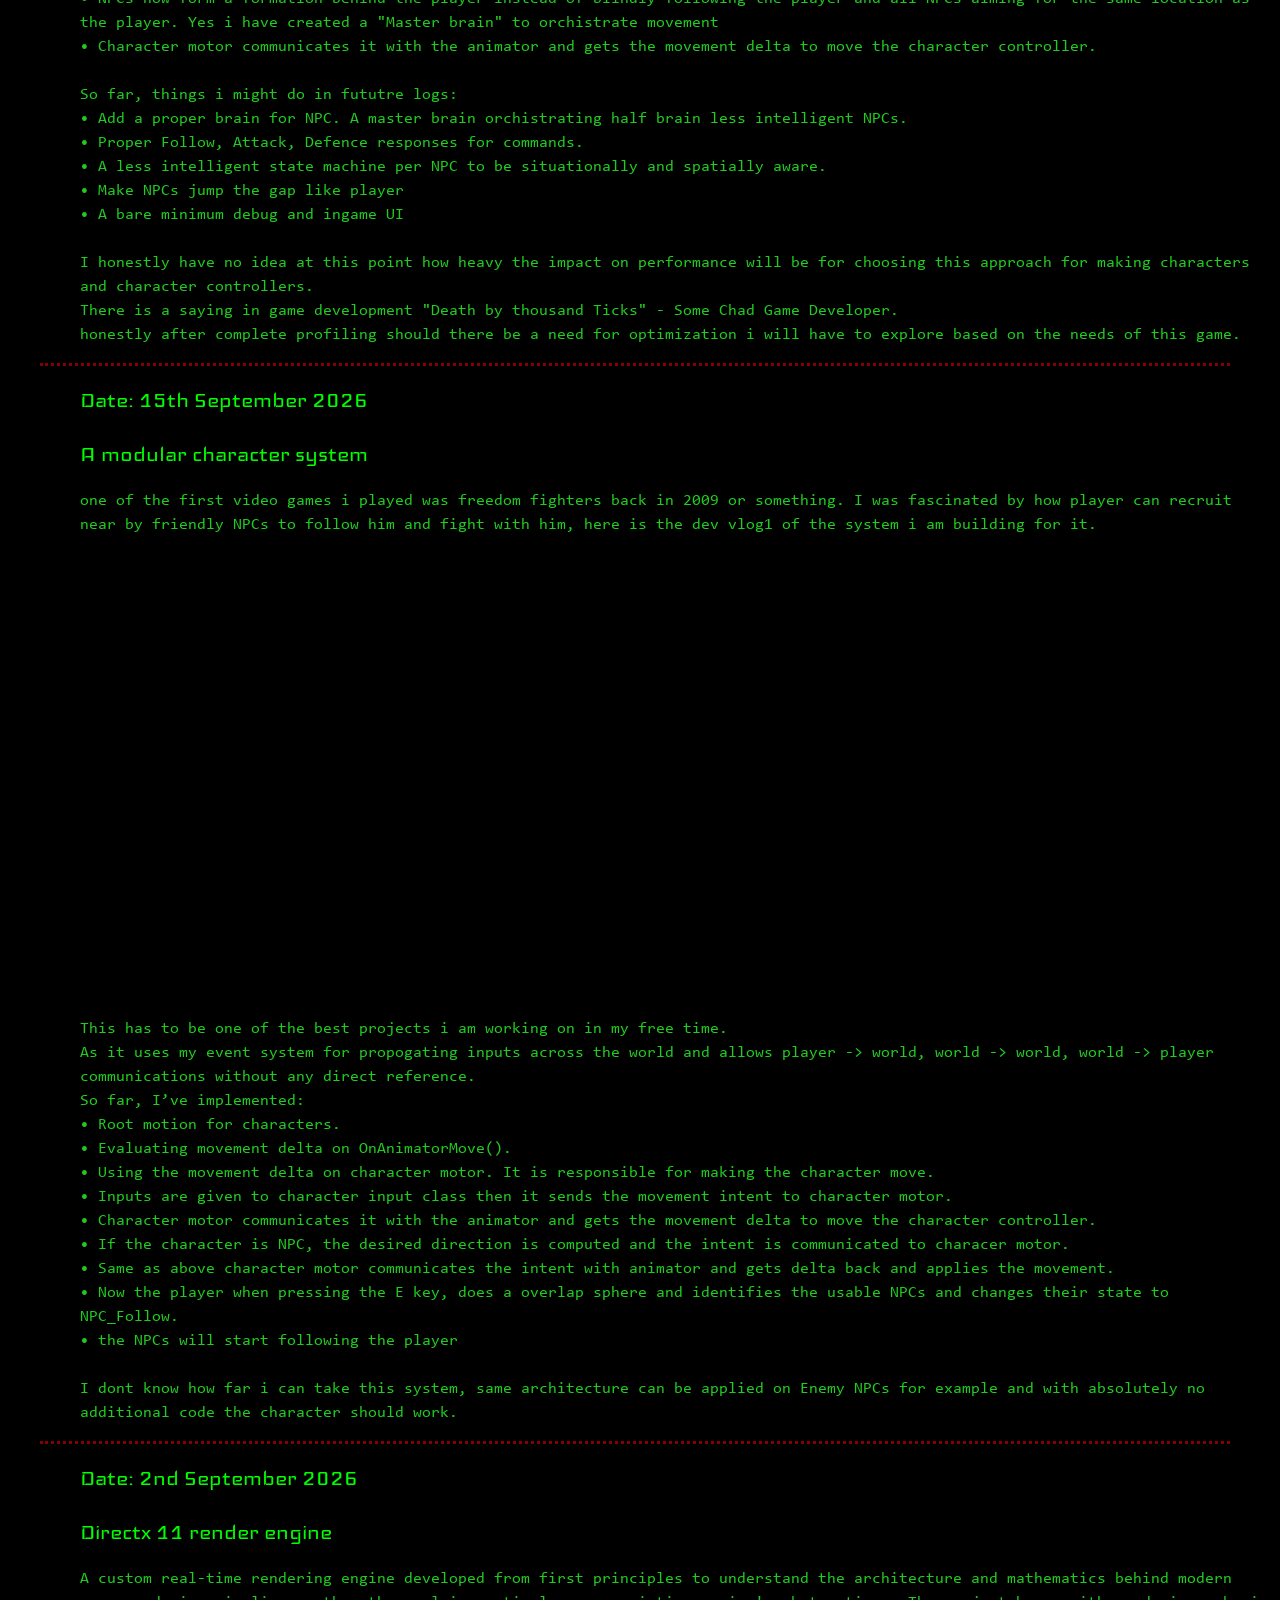
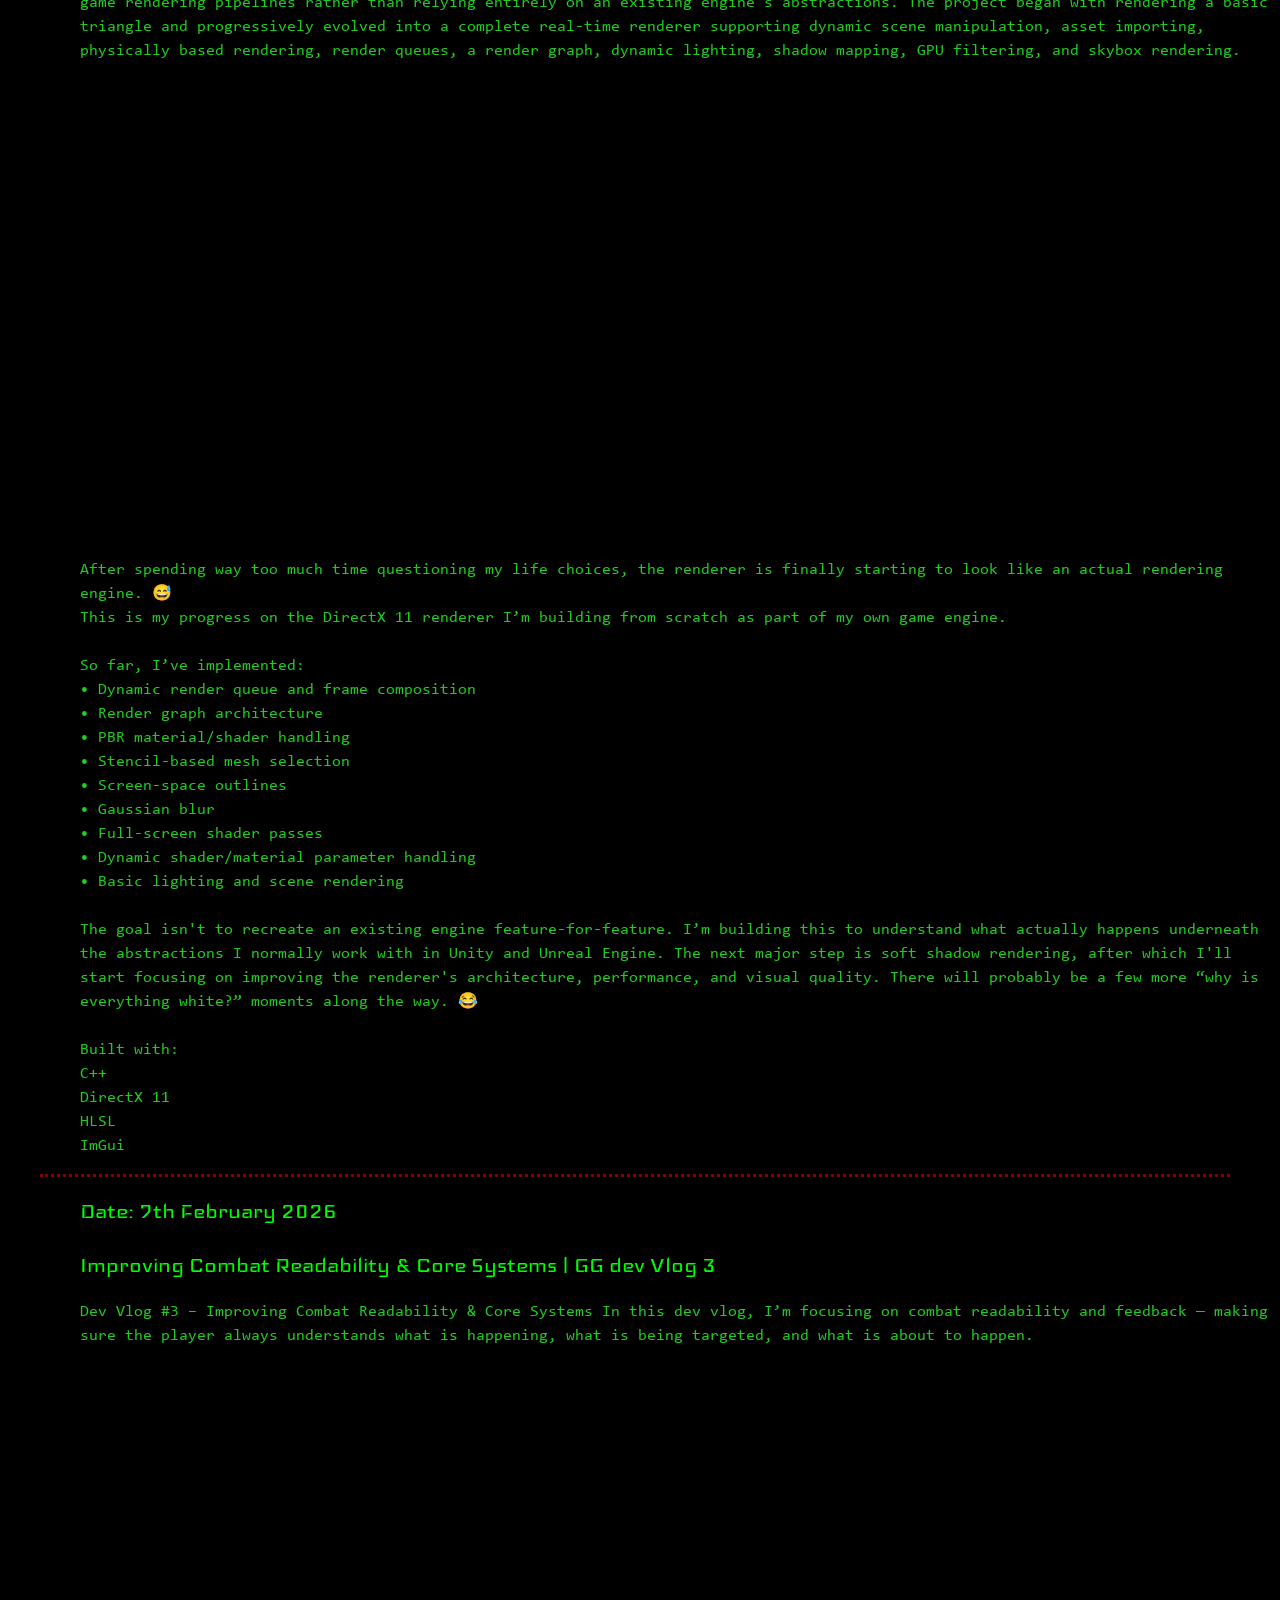
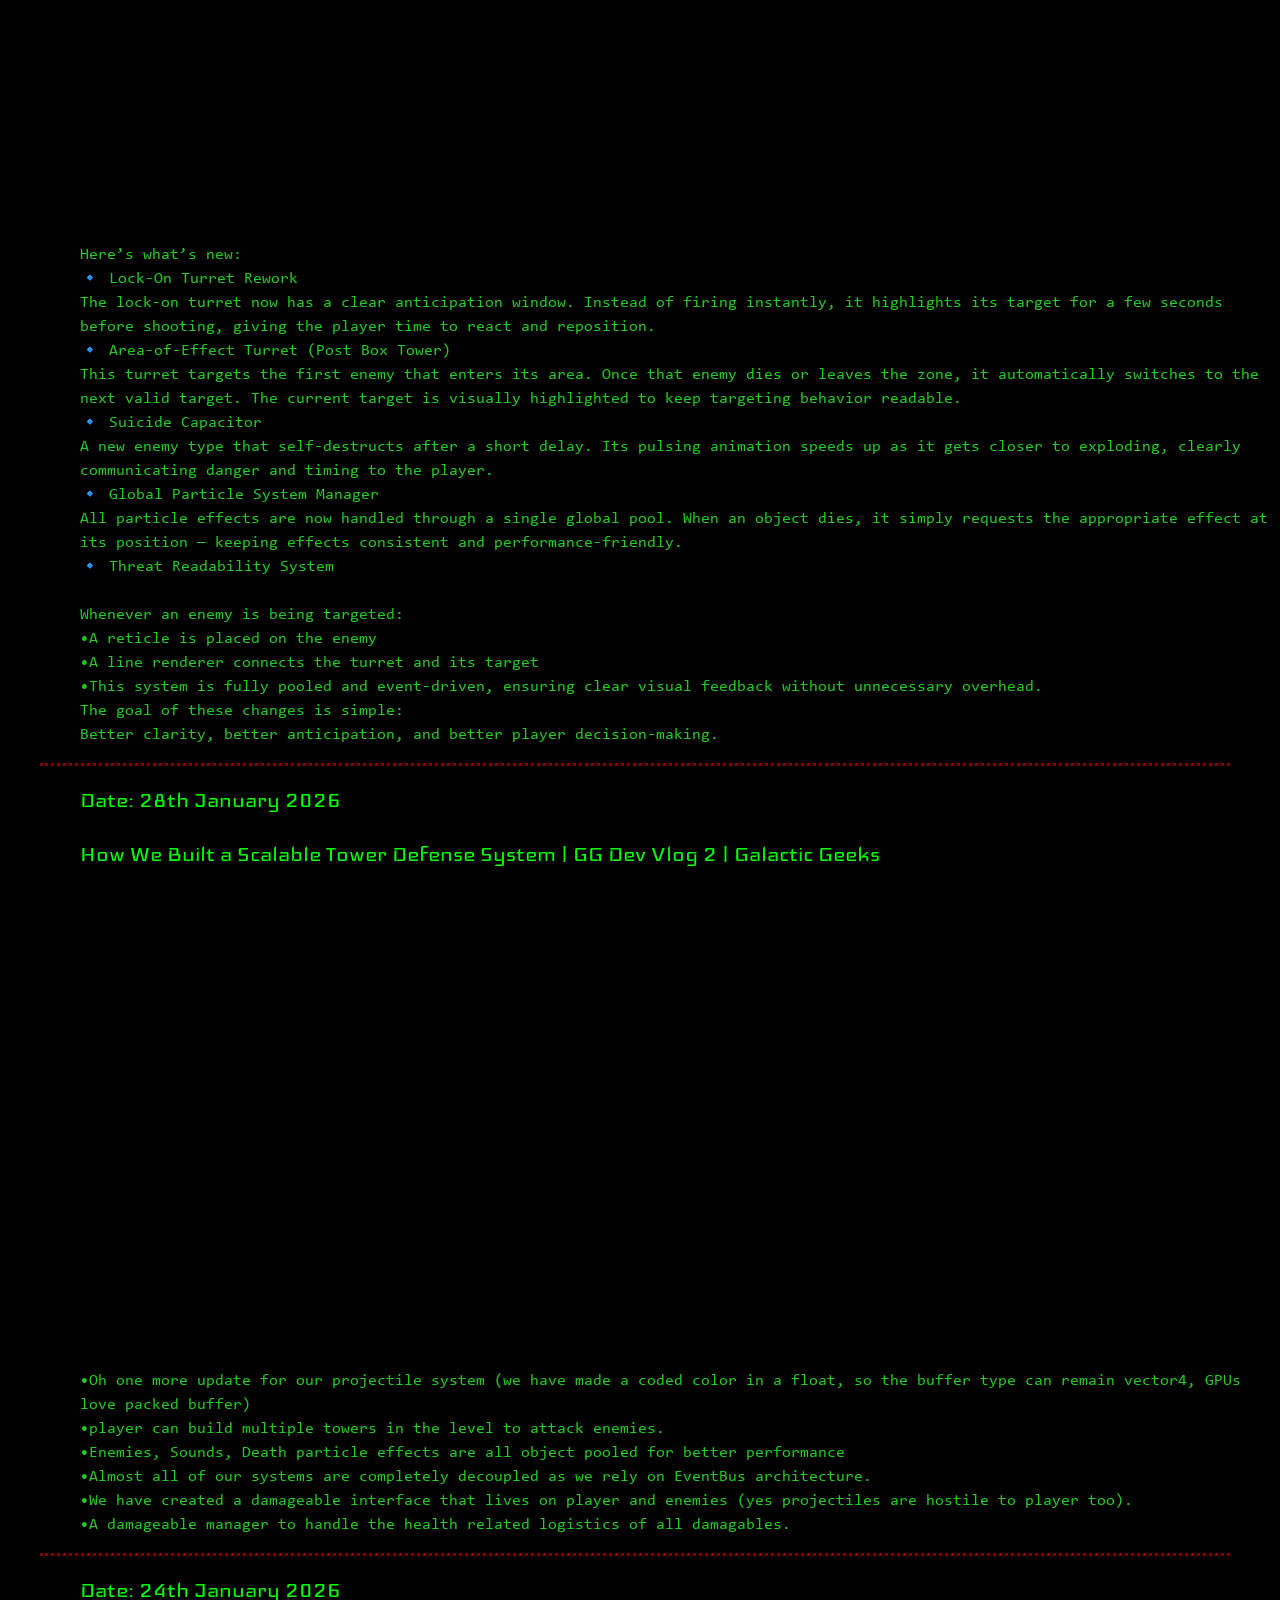
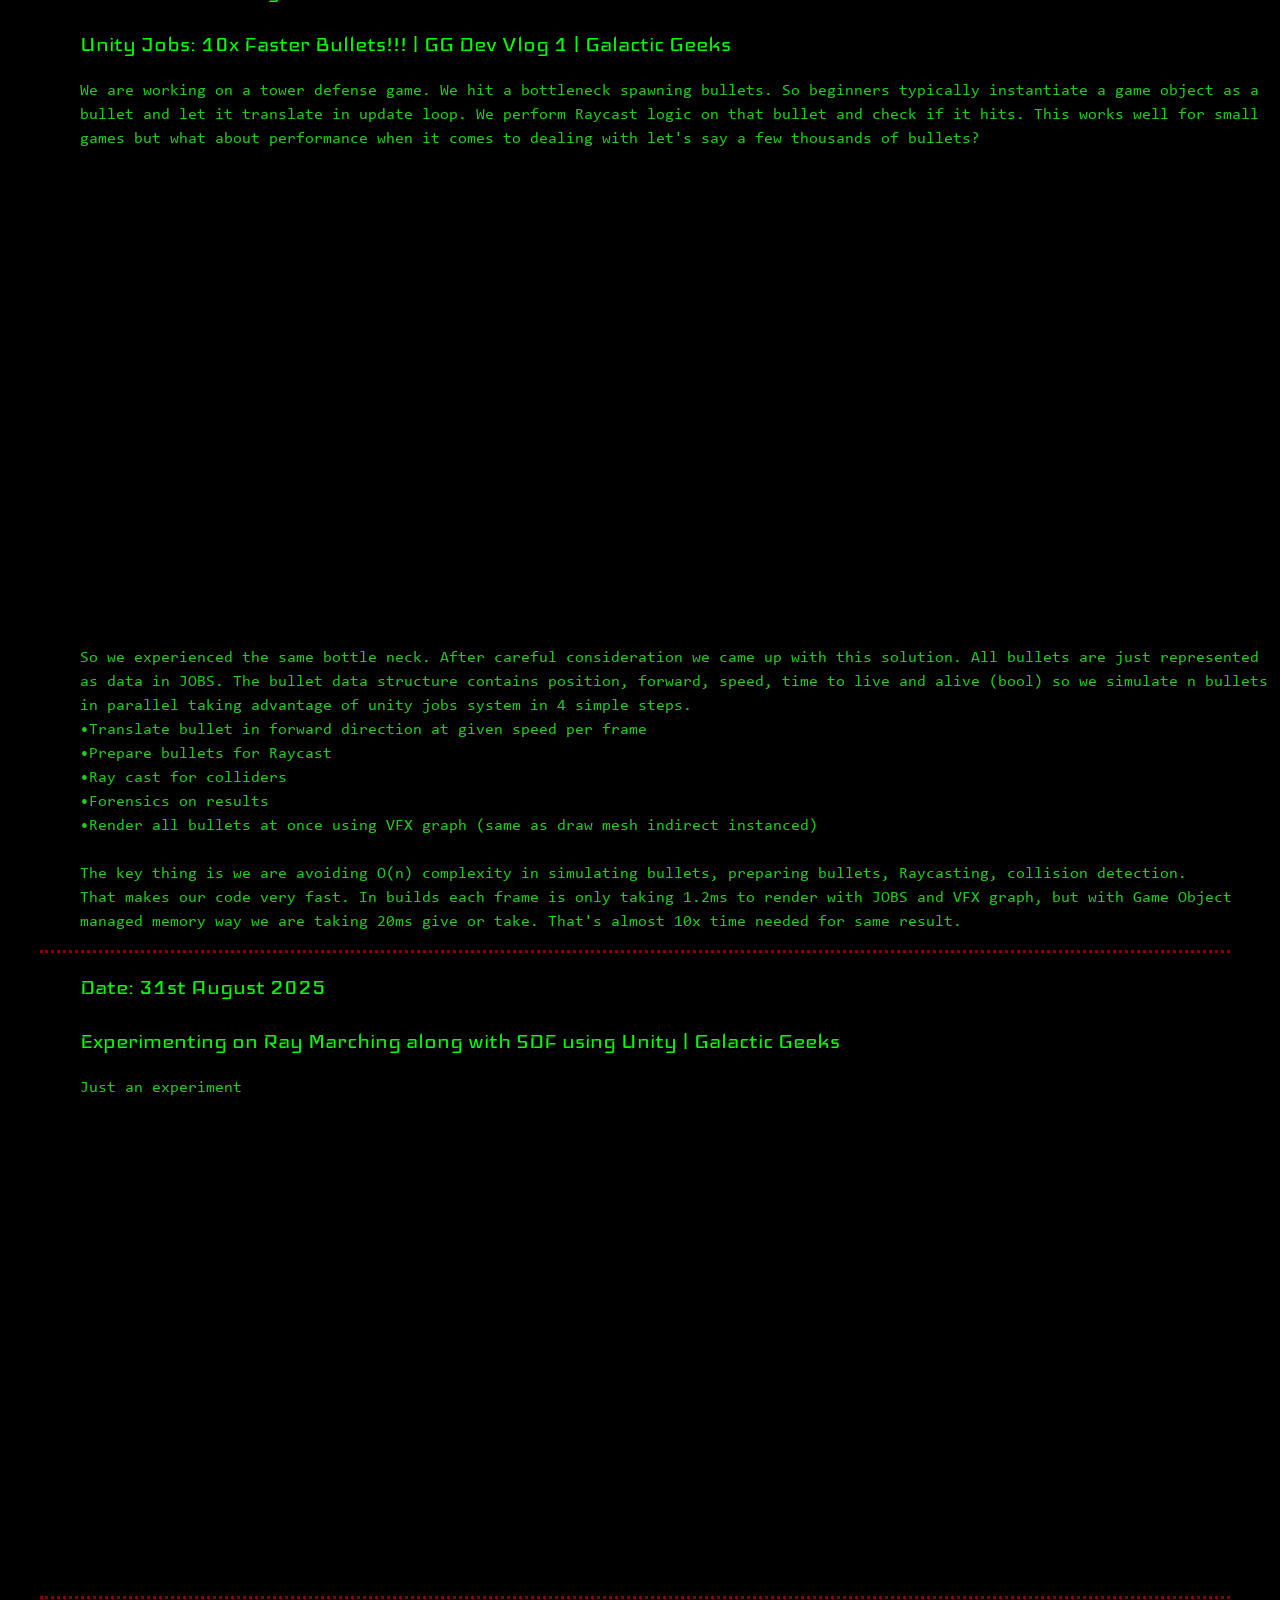
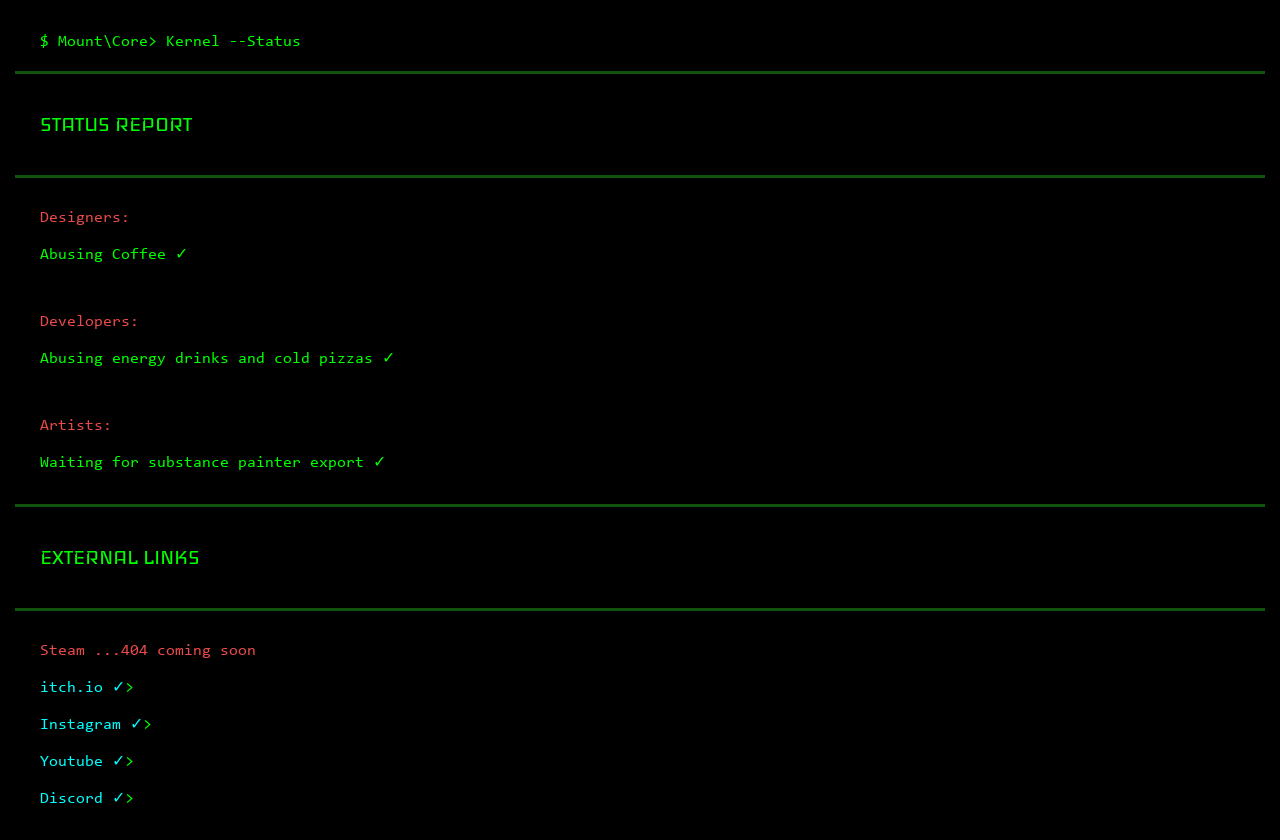
==== commit 698623c6: "New update" ====
--- a/site.html
+++ b/site.html
@@ -77,6 +77,35 @@
 
     <div id="Updates" class="content-section active" style="padding:15px 50px 15px 40px;">
         <p class="paragraphText_New" style="font-size:16px;">$ Mount\Updates> cat latest.log</p>
+        <p class="ParagraphBody UpdateText" style="font-size: 26px; color: #00FF00">
+            Date: 14th November 2026
+        </p>
+
+        <p class="ParagraphBody UpdateText" style="font-size: 26px; color: #00FF00">
+            A new direction - Exploring Game Design and Story Writing
+        </p>
+
+        <p class="paragraphText_New UpdateText" style="color: #20cc20">
+            For the past several years, most of my time has gone into understanding how games work beneath the surface. Writing gameplay systems, building rendering pipelines, experimenting with GPU simulations, and solving technical challenges have been a major part of my journey as a developer.
+            <br /><br />
+
+            I still enjoy engineering and I don't see myself moving away from it entirely. However, lately I've been finding myself increasingly interested in another side of game development: the creative process behind the experiences we build.
+            <br /><br />
+
+            I've been seriously considering moving towards game design, narrative architecture, worldbuilding, and story writing. I want to explore character development, storytelling, gameplay experiences, and how mechanics can work together with a narrative to create something memorable.
+            <br /><br />
+
+            My engineering background will always be a part of how I approach game development. Understanding the underlying systems gives me a different perspective on designing mechanics and player experiences. I would like to bring these two sides closer together rather than treat them as separate disciplines.
+            <br /><br />
+
+            I'm currently experimenting with story concepts and writing down ideas, exploring different worlds and possibilities. This is still a learning process, and I have a lot to discover before I know where it will lead.
+            <br /><br />
+
+            Perhaps after spending so much time building the machinery behind games, it's time to explore the stories and experiences that machinery can bring to life.
+        </p>
+
+        <div class="DottedLine"></div>
+
         <p class="ParagraphBody UpdateText" style="font-size: 26px; color: #00FF00">
             Date: 19th September 2026
         </p>
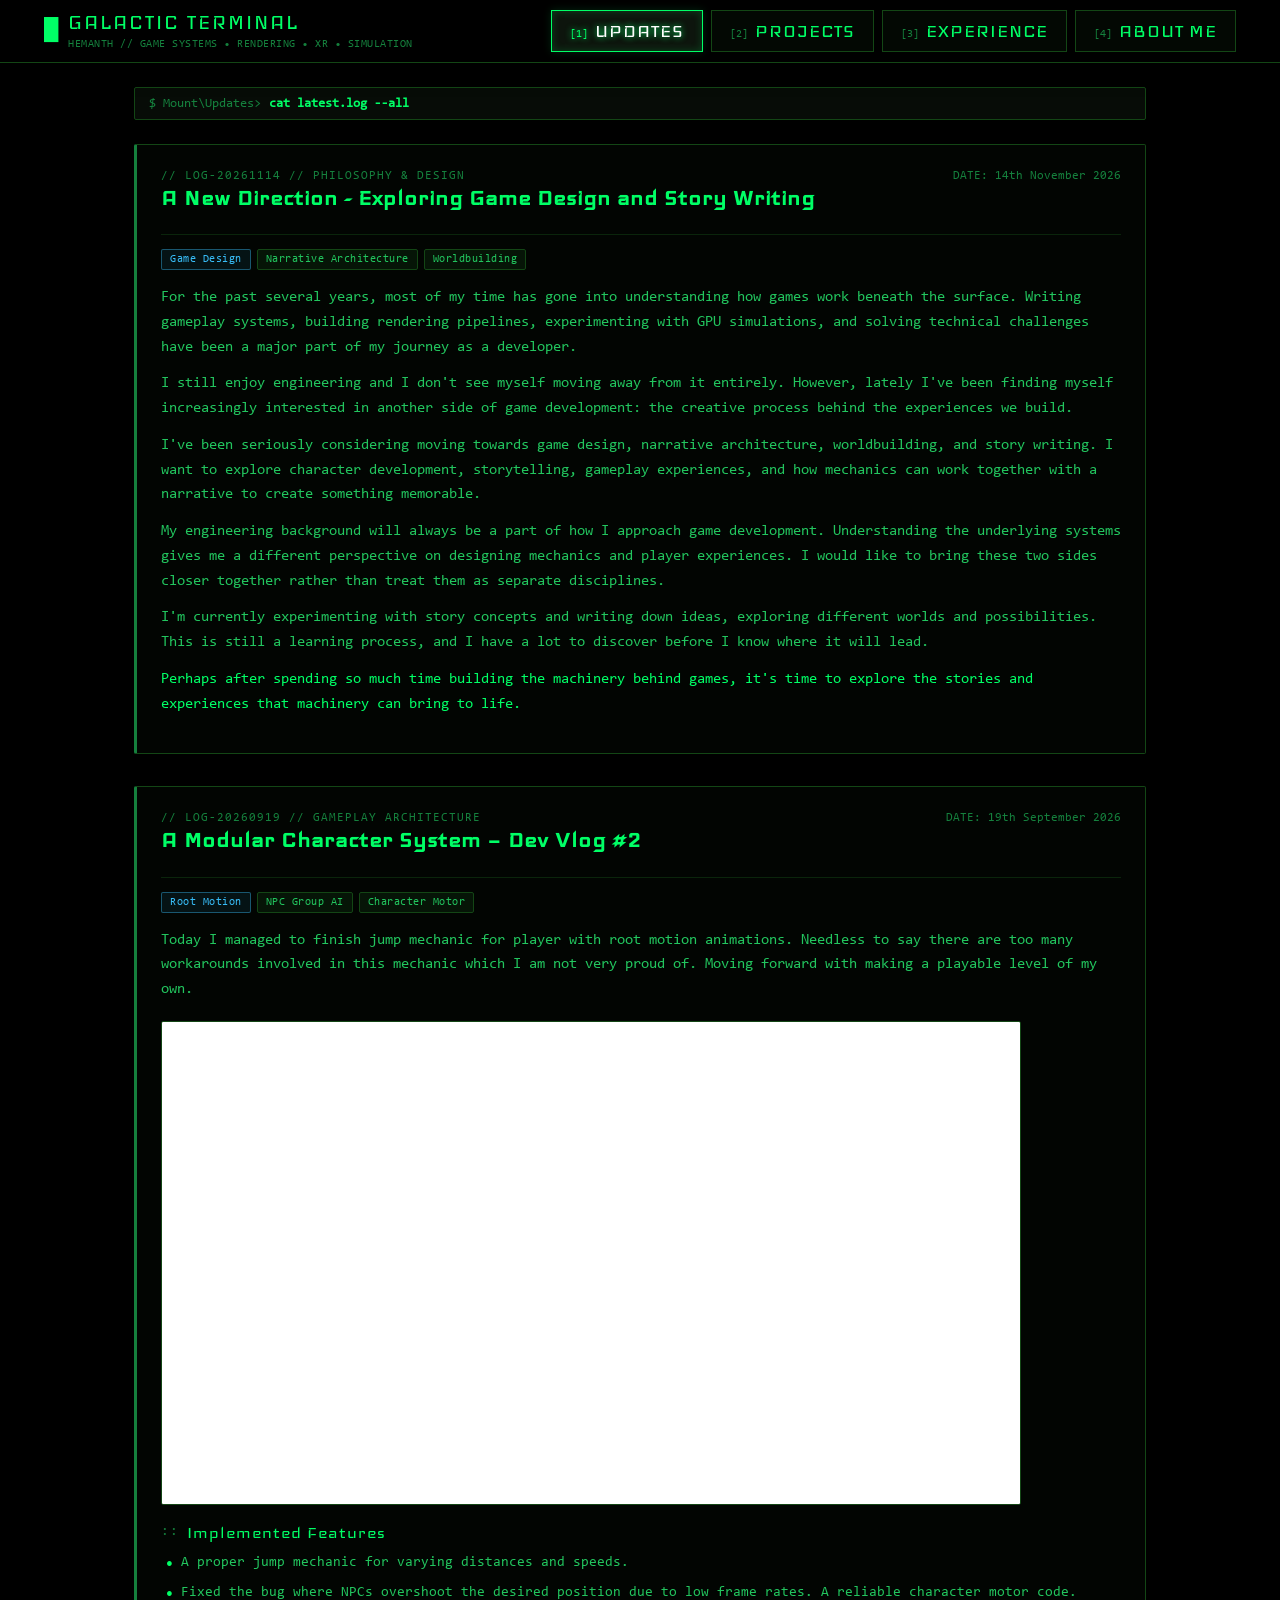
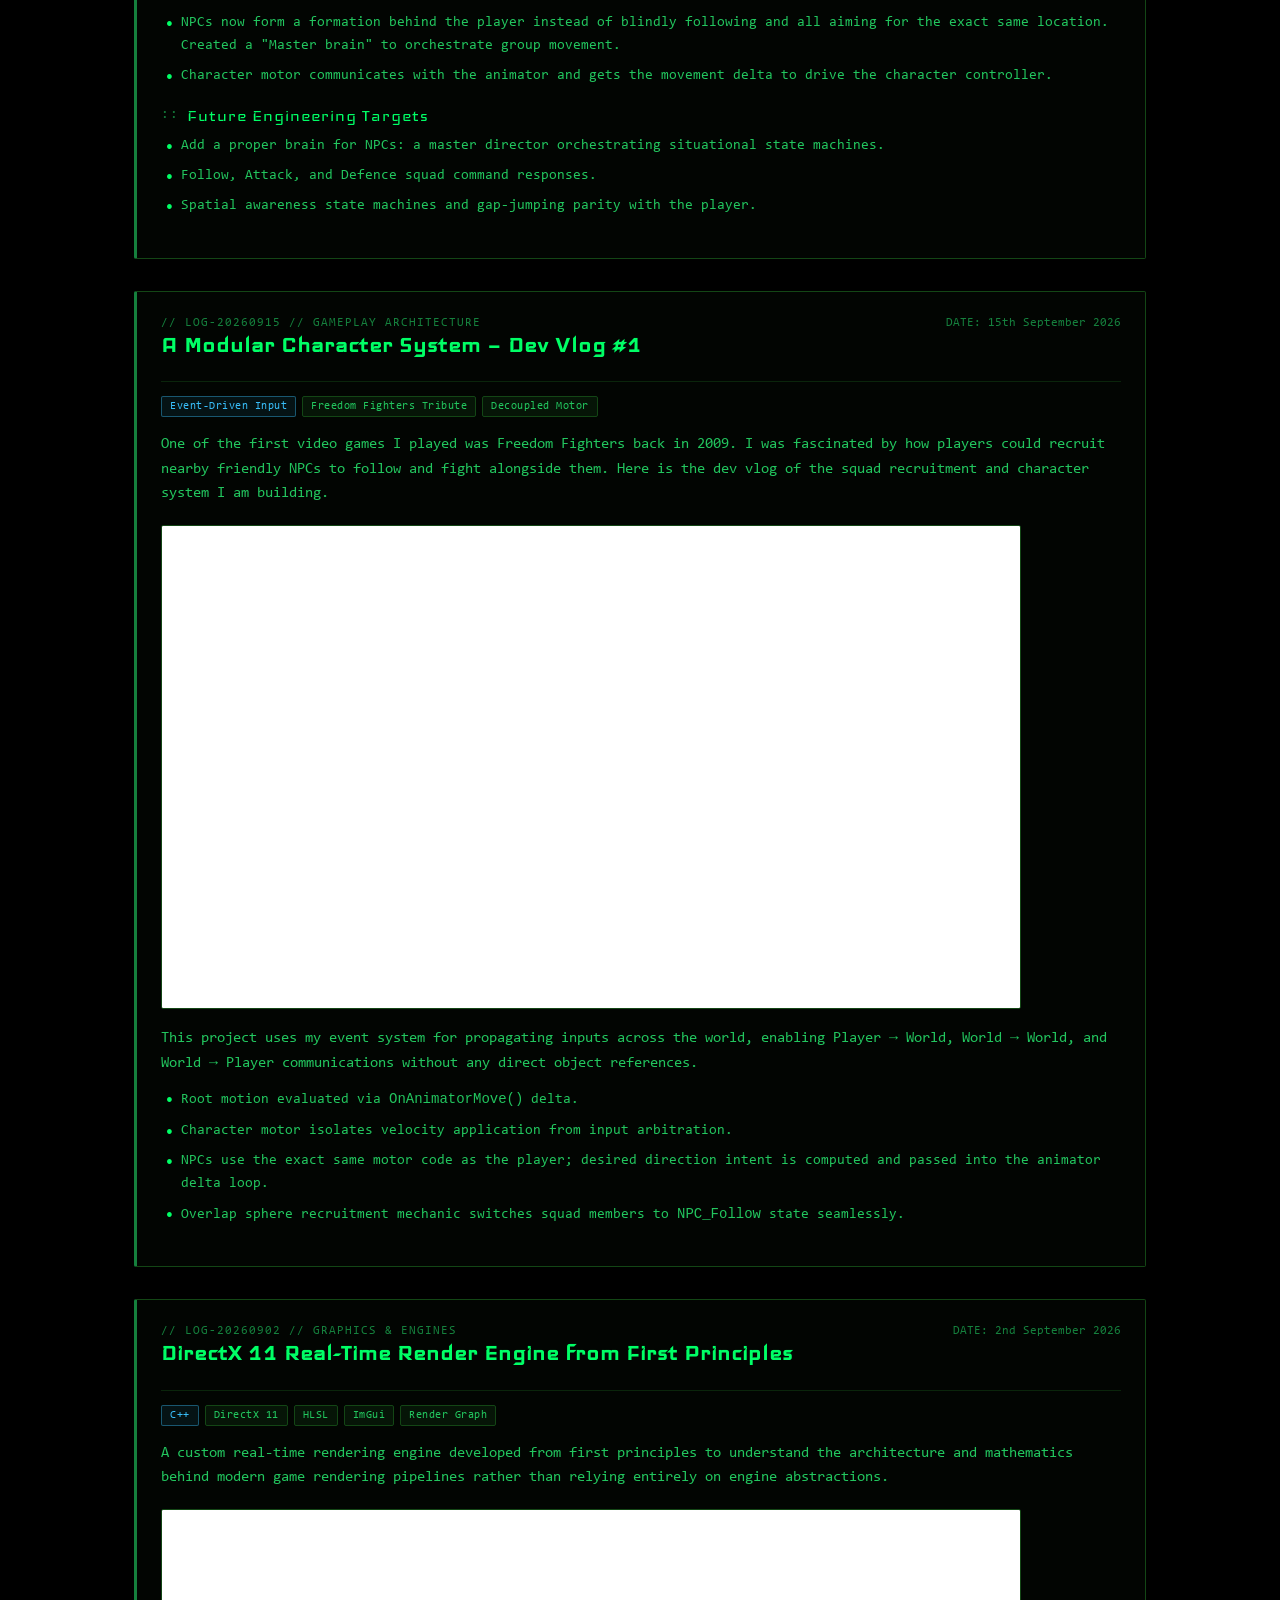
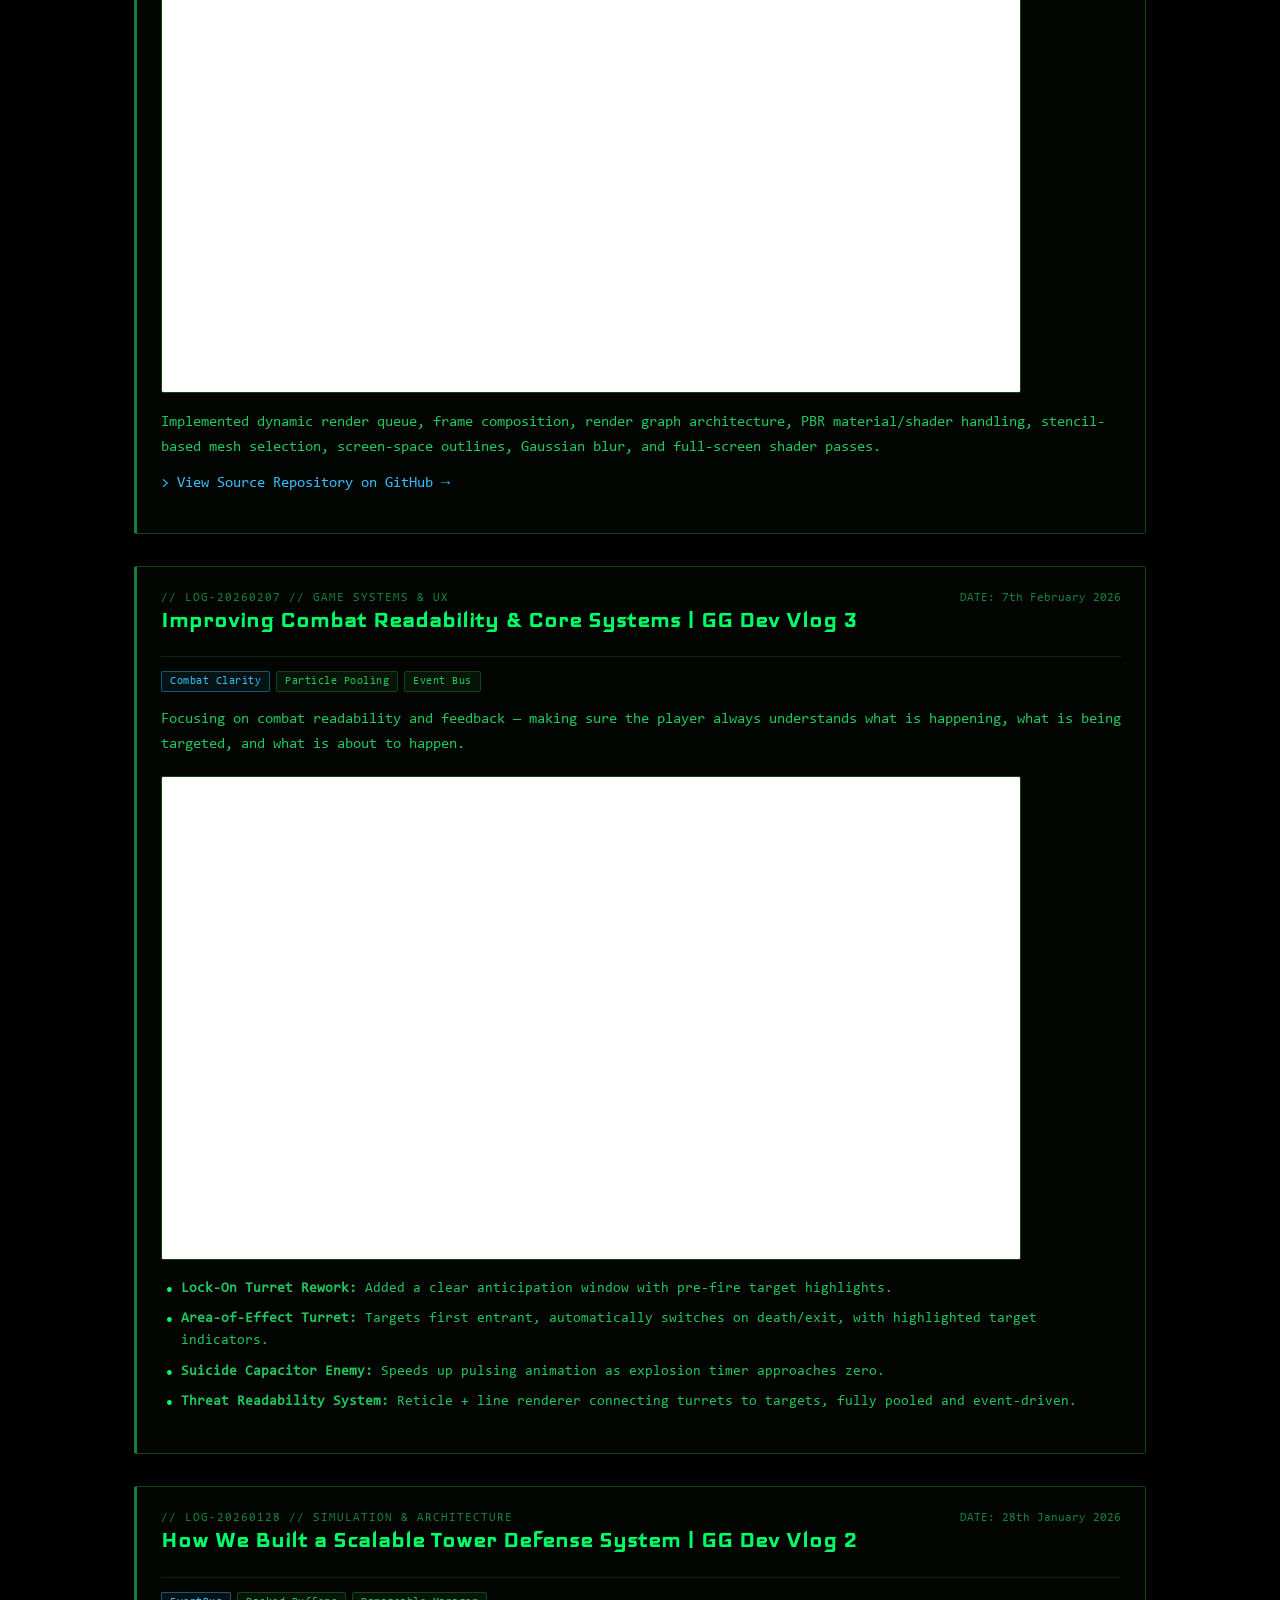
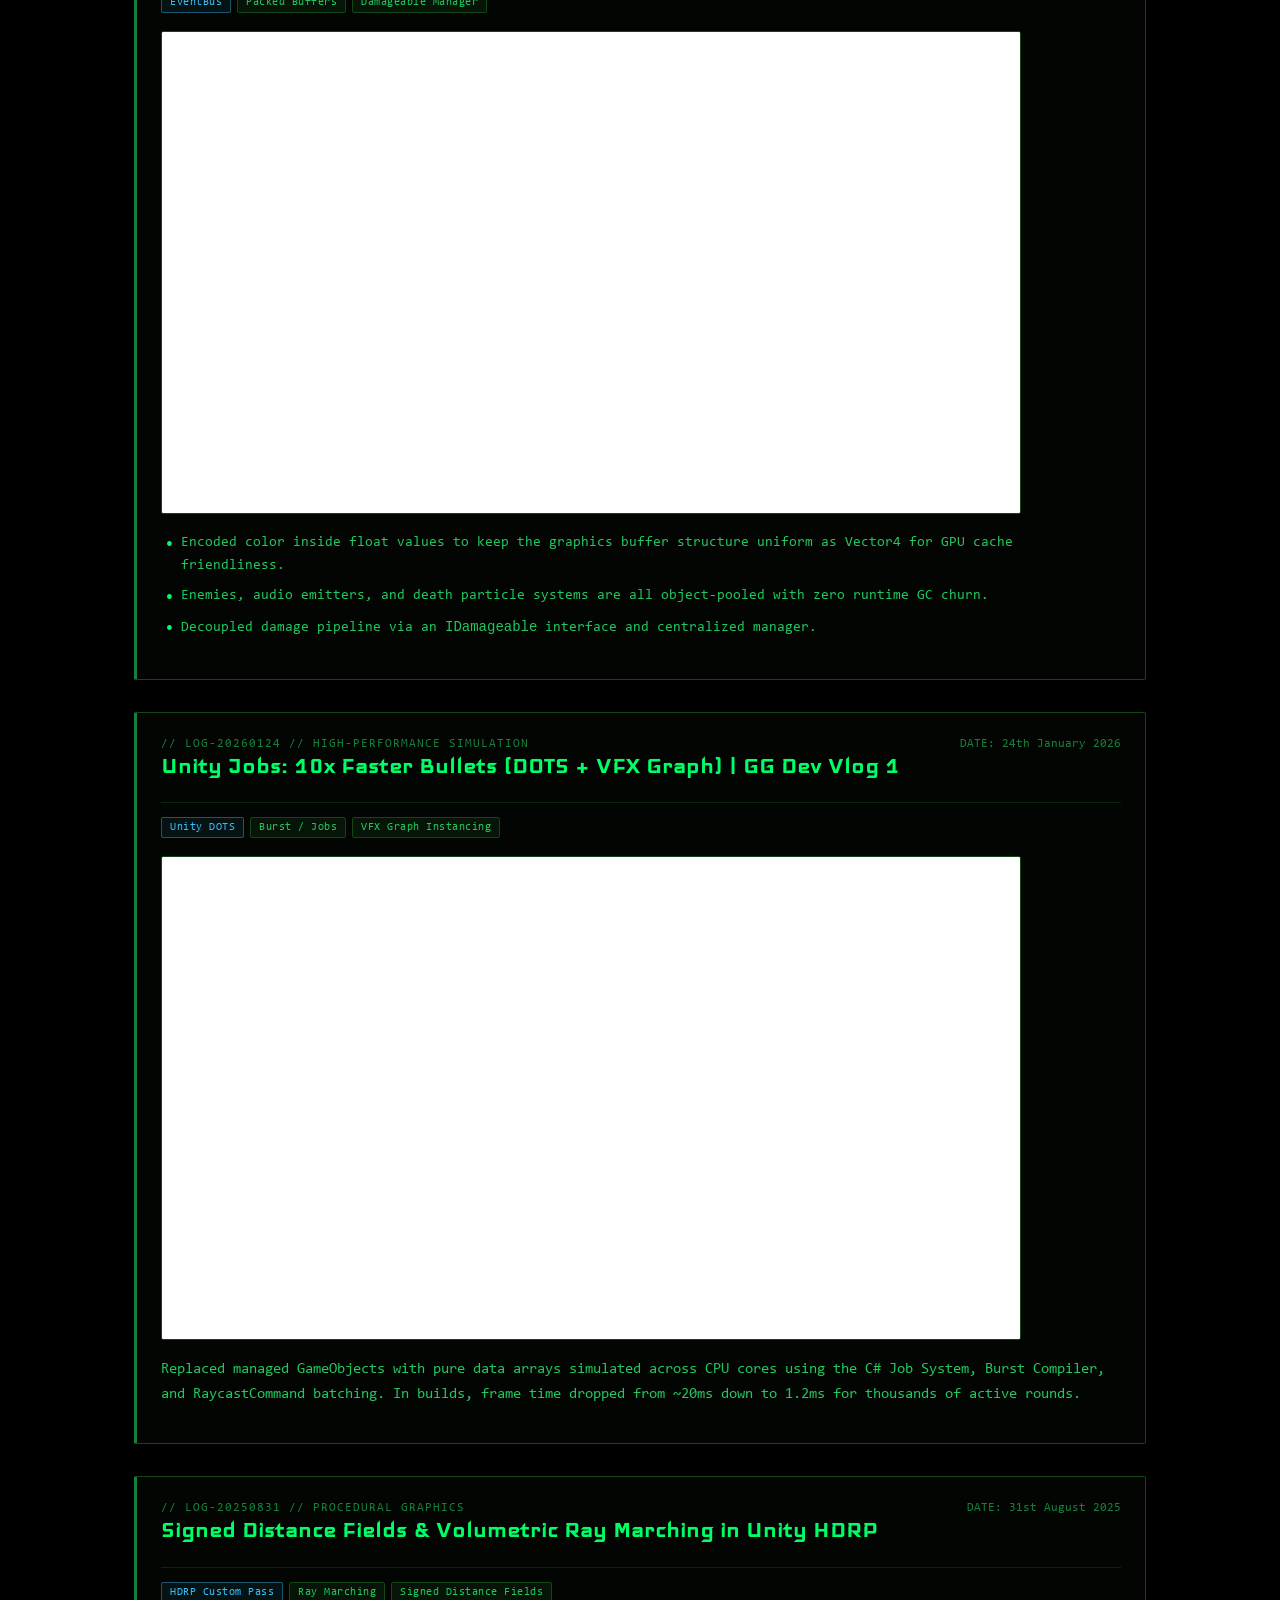
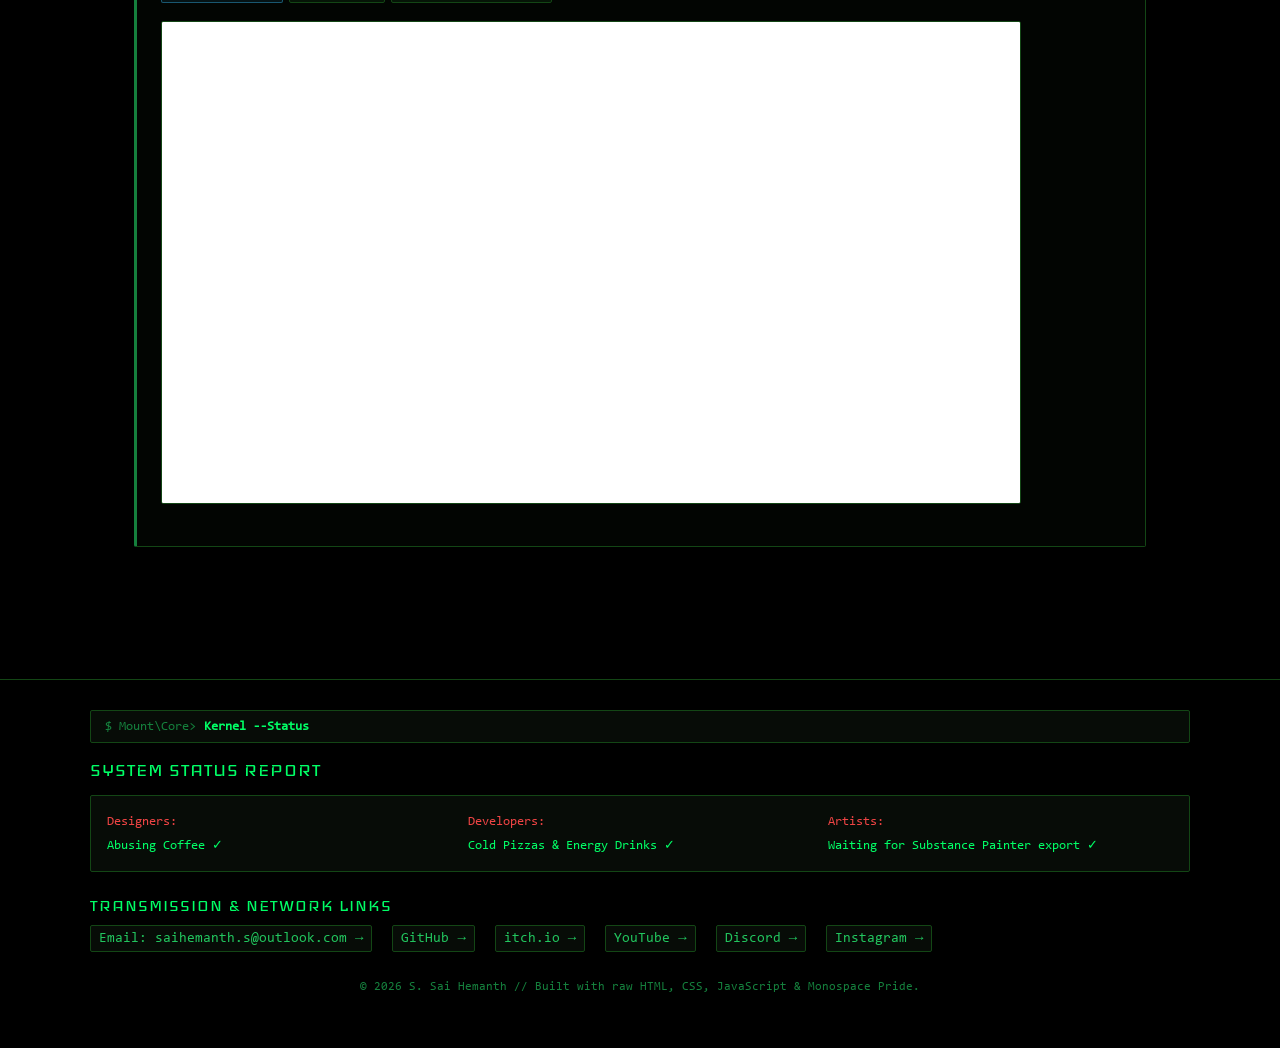
==== commit dc052538: "Better design" ====
--- a/site.html
+++ b/site.html
@@ -1,23 +1,25 @@
+<!DOCTYPE html>
 <html lang="en">
 <head>
     <meta charset="utf-8">
     <meta http-equiv="X-UA-Compatible" content="IE=edge">
-    <meta name="viewport" content="width=device-width" , initial-scale="1.0">
+    <meta name="viewport" content="width=device-width, initial-scale=1.0">
     <link rel="stylesheet" href="./styles.css">
-    <title>Galactic Geeks | Hemanth</title>
+    <title>Galactic Geeks | Hemanth - Game Systems Engineer & Rendering</title>
+    
     <!-- Browser Tab Icon (Favicon) -->
     <link rel="icon" type="image/x-icon" href="./SiteAssets/40FF00.png">
     <link rel="apple-touch-icon" href="./SiteAssets/40FF00.png">
+    
     <!-- Primary Meta Tags -->
-    <meta name="title" content="Galactic Geeks | Hemanth">
-    <meta name="description" content="System Profile // Game Dev, Rendering, XR & Low-Level Systems.">
+    <meta name="title" content="Galactic Geeks | Hemanth - Game Systems Engineer & Rendering">
+    <meta name="description" content="System Profile // Game Dev, Rendering, XR, Simulation & Low-Level Systems.">
 
     <!-- Open Graph / WhatsApp / Facebook / LinkedIn -->
     <meta property="og:type" content="website">
     <meta property="og:url" content="https://hemanth2410.github.io/PortfolioWebsite/">
-    <meta property="og:title" content="Galactic Geeks | Hemanth">
-    <meta property="og:description" content="System Profile // Game Dev, Rendering, XR & Low-Level Systems.">
-    <!-- MUST be an absolute URL for WhatsApp to read it properly -->
+    <meta property="og:title" content="Galactic Geeks | Hemanth - Systems & Rendering Engineer">
+    <meta property="og:description" content="System Profile // Game Dev, Rendering, XR, Simulation & Low-Level Systems.">
     <meta property="og:image" content="https://hemanth2410.github.io/PortfolioWebsite/SiteAssets/LOGO.png">
     <meta property="og:image:type" content="image/png">
     <meta property="og:image:width" content="512">
@@ -26,1235 +28,1062 @@
     <!-- Twitter Preview Cards -->
     <meta name="twitter:card" content="summary_large_image">
     <meta name="twitter:url" content="https://hemanth2410.github.io/PortfolioWebsite/">
-    <meta name="twitter:title" content="Galactic Geeks | Hemanth">
-    <meta name="twitter:description" content="System Profile // Game Dev, Rendering, XR & Low-Level Systems.">
+    <meta name="twitter:title" content="Galactic Geeks | Hemanth - Systems & Rendering Engineer">
+    <meta name="twitter:description" content="System Profile // Game Dev, Rendering, XR, Simulation & Low-Level Systems.">
     <meta name="twitter:image" content="https://hemanth2410.github.io/PortfolioWebsite/SiteAssets/LOGO.png">
-    <title>Custom Link Colors</title>
-    <style>
-        /* Default unvisited link */
-        a:link {
-            color: #00ffff; /* Cyan */
-        }
-
-        /* Visited link */
-        a:visited {
-            color: #ccff00; /* Neon Yellow / Lime */
-        }
-    </style>
-
 </head>
 <body>
-    <div class="grid-container">
-        <div class="grid-item grid-item-left">
-            <p style="font-size:26px; color:#00FF00;" class="blink-rapid">█</p>
-            <p style="font-size:24px; color:#00FF00;">GALACTIC TERMINAL</p>
+
+    <!-- STICKY TERMINAL COMMAND HEADER -->
+    <header class="terminal-nav-header">
+        <div class="grid-container">
+            <div class="grid-item-left">
+                <span style="font-size:24px; color:var(--term-green);" class="blink-rapid">█</span>
+                <div class="term-brand">
+                    <span class="term-brand-title">GALACTIC TERMINAL</span>
+                    <span class="term-brand-sub">HEMANTH // GAME SYSTEMS &bull; RENDERING &bull; XR &bull; SIMULATION</span>
+                </div>
+            </div>
+            <nav class="grid-item-right" aria-label="Terminal Navigation">
+                <button class="IntroButtonStyle-selected nav-btn" data-target="Updates" title="Press 1 or U">
+                    <span class="ButtonText"><span class="term-key">[1]</span> UPDATES</span>
+                </button>
+                <button class="IntroButtonStyle nav-btn" data-target="Projects" title="Press 2 or P">
+                    <span class="ButtonText"><span class="term-key">[2]</span> PROJECTS</span>
+                </button>
+                <button class="IntroButtonStyle nav-btn" data-target="Experience" title="Press 3 or E">
+                    <span class="ButtonText"><span class="term-key">[3]</span> EXPERIENCE</span>
+                </button>
+                <button class="IntroButtonStyle nav-btn" data-target="AboutMe" title="Press 4 or A">
+                    <span class="ButtonText"><span class="term-key">[4]</span> ABOUT ME</span>
+                </button>
+            </nav>
         </div>
-        <div class="grid-item grid-item-right">
-            <button class="IntroButtonStyle-selected nav-btn" data-target="Updates">
-                <span class="ButtonText">UPDATES</span>
-            </button>
-            <button class="IntroButtonStyle nav-btn" data-target="Projects">
-                <span class="ButtonText">PROJECTS</span>
-            </button>
-            <button class="IntroButtonStyle nav-btn" data-target="AboutMe">
-                <span class="ButtonText">ABOUT ME</span>
-            </button>
+    </header>
+
+    <main class="content-wrapper">
+
+        <!-- =================================================================
+             TAB 1: UPDATES & DEV LOGS
+             ================================================================= -->
+        <section id="Updates" class="content-section active">
+            <div class="cli-header-bar">
+                <span class="cli-prompt-path">$ Mount\Updates></span>
+                <span class="cli-prompt-cmd">cat latest.log --all</span>
+            </div>
+
+            <!-- LOG ENTRY 1 -->
+            <article class="dossier-card">
+                <div class="dossier-header">
+                    <div>
+                        <div class="dossier-id">// LOG-20261114 // PHILOSOPHY &amp; DESIGN</div>
+                        <h2 class="dossier-title">A New Direction - Exploring Game Design and Story Writing</h2>
+                    </div>
+                    <div class="dossier-date">DATE: 14th November 2026</div>
+                </div>
+
+                <div class="badge-group">
+                    <span class="term-badge term-badge-accent">Game Design</span>
+                    <span class="term-badge">Narrative Architecture</span>
+                    <span class="term-badge">Worldbuilding</span>
+                </div>
+
+                <p class="paragraphText_New">
+                    For the past several years, most of my time has gone into understanding how games work beneath the surface. Writing gameplay systems, building rendering pipelines, experimenting with GPU simulations, and solving technical challenges have been a major part of my journey as a developer.
+                </p>
+                <p class="paragraphText_New">
+                    I still enjoy engineering and I don't see myself moving away from it entirely. However, lately I've been finding myself increasingly interested in another side of game development: the creative process behind the experiences we build.
+                </p>
+                <p class="paragraphText_New">
+                    I've been seriously considering moving towards game design, narrative architecture, worldbuilding, and story writing. I want to explore character development, storytelling, gameplay experiences, and how mechanics can work together with a narrative to create something memorable.
+                </p>
+                <p class="paragraphText_New">
+                    My engineering background will always be a part of how I approach game development. Understanding the underlying systems gives me a different perspective on designing mechanics and player experiences. I would like to bring these two sides closer together rather than treat them as separate disciplines.
+                </p>
+                <p class="paragraphText_New">
+                    I'm currently experimenting with story concepts and writing down ideas, exploring different worlds and possibilities. This is still a learning process, and I have a lot to discover before I know where it will lead.
+                </p>
+                <p class="paragraphText_New" style="color:var(--term-green);">
+                    Perhaps after spending so much time building the machinery behind games, it's time to explore the stories and experiences that machinery can bring to life.
+                </p>
+            </article>
+
+            <!-- LOG ENTRY 2 -->
+            <article class="dossier-card">
+                <div class="dossier-header">
+                    <div>
+                        <div class="dossier-id">// LOG-20260919 // GAMEPLAY ARCHITECTURE</div>
+                        <h2 class="dossier-title">A Modular Character System — Dev Vlog #2</h2>
+                    </div>
+                    <div class="dossier-date">DATE: 19th September 2026</div>
+                </div>
+
+                <div class="badge-group">
+                    <span class="term-badge term-badge-accent">Root Motion</span>
+                    <span class="term-badge">NPC Group AI</span>
+                    <span class="term-badge">Character Motor</span>
+                </div>
+
+                <p class="paragraphText_New">
+                    Today I managed to finish jump mechanic for player with root motion animations. Needless to say there are too many workarounds involved in this mechanic which I am not very proud of. Moving forward with making a playable level of my own.
+                </p>
+
+                <div class="video-container">
+                    <iframe src="https://archive.org/embed/jump-gravity" allowfullscreen title="Jump Mechanics Dev Vlog"></iframe>
+                </div>
+
+                <div class="dossier-section-label">Implemented Features</div>
+                <ul class="dossier-bullet-list">
+                    <li>A proper jump mechanic for varying distances and speeds.</li>
+                    <li>Fixed the bug where NPCs overshoot the desired position due to low frame rates. A reliable character motor code.</li>
+                    <li>NPCs now form a formation behind the player instead of blindly following and all aiming for the exact same location. Created a "Master brain" to orchestrate group movement.</li>
+                    <li>Character motor communicates with the animator and gets the movement delta to drive the character controller.</li>
+                </ul>
+
+                <div class="dossier-section-label">Future Engineering Targets</div>
+                <ul class="dossier-bullet-list">
+                    <li>Add a proper brain for NPCs: a master director orchestrating situational state machines.</li>
+                    <li>Follow, Attack, and Defence squad command responses.</li>
+                    <li>Spatial awareness state machines and gap-jumping parity with the player.</li>
+                </ul>
+            </article>
+
+            <!-- LOG ENTRY 3 -->
+            <article class="dossier-card">
+                <div class="dossier-header">
+                    <div>
+                        <div class="dossier-id">// LOG-20260915 // GAMEPLAY ARCHITECTURE</div>
+                        <h2 class="dossier-title">A Modular Character System — Dev Vlog #1</h2>
+                    </div>
+                    <div class="dossier-date">DATE: 15th September 2026</div>
+                </div>
+
+                <div class="badge-group">
+                    <span class="term-badge term-badge-accent">Event-Driven Input</span>
+                    <span class="term-badge">Freedom Fighters Tribute</span>
+                    <span class="term-badge">Decoupled Motor</span>
+                </div>
+
+                <p class="paragraphText_New">
+                    One of the first video games I played was Freedom Fighters back in 2009. I was fascinated by how players could recruit nearby friendly NPCs to follow and fight alongside them. Here is the dev vlog of the squad recruitment and character system I am building.
+                </p>
+
+                <div class="video-container">
+                    <iframe src="https://archive.org/embed/npc-follow" allowfullscreen title="NPC Follow Dev Vlog"></iframe>
+                </div>
+
+                <p class="paragraphText_New">
+                    This project uses my event system for propagating inputs across the world, enabling Player &rarr; World, World &rarr; World, and World &rarr; Player communications without any direct object references.
+                </p>
+
+                <ul class="dossier-bullet-list">
+                    <li>Root motion evaluated via <code>OnAnimatorMove()</code> delta.</li>
+                    <li>Character motor isolates velocity application from input arbitration.</li>
+                    <li>NPCs use the exact same motor code as the player; desired direction intent is computed and passed into the animator delta loop.</li>
+                    <li>Overlap sphere recruitment mechanic switches squad members to <code>NPC_Follow</code> state seamlessly.</li>
+                </ul>
+            </article>
+
+            <!-- LOG ENTRY 4 -->
+            <article class="dossier-card">
+                <div class="dossier-header">
+                    <div>
+                        <div class="dossier-id">// LOG-20260902 // GRAPHICS &amp; ENGINES</div>
+                        <h2 class="dossier-title">DirectX 11 Real-Time Render Engine from First Principles</h2>
+                    </div>
+                    <div class="dossier-date">DATE: 2nd September 2026</div>
+                </div>
+
+                <div class="badge-group">
+                    <span class="term-badge term-badge-accent">C++</span>
+                    <span class="term-badge">DirectX 11</span>
+                    <span class="term-badge">HLSL</span>
+                    <span class="term-badge">ImGui</span>
+                    <span class="term-badge">Render Graph</span>
+                </div>
+
+                <p class="paragraphText_New">
+                    A custom real-time rendering engine developed from first principles to understand the architecture and mathematics behind modern game rendering pipelines rather than relying entirely on engine abstractions.
+                </p>
+
+                <div class="video-container">
+                    <iframe src="https://www.youtube.com/embed/6_HlHl7Fn0M?si=BdHiJU9we3Z5zgAt" allow="accelerometer; autoplay; clipboard-write; encrypted-media; gyroscope; picture-in-picture; web-share" allowfullscreen title="DirectX 11 Renderer Showcase"></iframe>
+                </div>
+
+                <p class="paragraphText_New">
+                    Implemented dynamic render queue, frame composition, render graph architecture, PBR material/shader handling, stencil-based mesh selection, screen-space outlines, Gaussian blur, and full-screen shader passes.
+                </p>
+                <p class="paragraphText_New">
+                    <a href="https://github.com/hemanth2410/TheRenderer" target="_blank" rel="noopener">&gt; View Source Repository on GitHub &rarr;</a>
+                </p>
+            </article>
+
+            <!-- LOG ENTRY 5 -->
+            <article class="dossier-card">
+                <div class="dossier-header">
+                    <div>
+                        <div class="dossier-id">// LOG-20260207 // GAME SYSTEMS &amp; UX</div>
+                        <h2 class="dossier-title">Improving Combat Readability &amp; Core Systems | GG Dev Vlog 3</h2>
+                    </div>
+                    <div class="dossier-date">DATE: 7th February 2026</div>
+                </div>
+
+                <div class="badge-group">
+                    <span class="term-badge term-badge-accent">Combat Clarity</span>
+                    <span class="term-badge">Particle Pooling</span>
+                    <span class="term-badge">Event Bus</span>
+                </div>
+
+                <p class="paragraphText_New">
+                    Focusing on combat readability and feedback — making sure the player always understands what is happening, what is being targeted, and what is about to happen.
+                </p>
+
+                <div class="video-container">
+                    <iframe src="https://www.youtube.com/embed/cE-CwanKDHQ?si=PqKmWK9Q8DcbIHpy" allow="accelerometer; autoplay; clipboard-write; encrypted-media; gyroscope; picture-in-picture; web-share" allowfullscreen title="Combat Readability Dev Vlog"></iframe>
+                </div>
+
+                <ul class="dossier-bullet-list">
+                    <li><strong>Lock-On Turret Rework:</strong> Added a clear anticipation window with pre-fire target highlights.</li>
+                    <li><strong>Area-of-Effect Turret:</strong> Targets first entrant, automatically switches on death/exit, with highlighted target indicators.</li>
+                    <li><strong>Suicide Capacitor Enemy:</strong> Speeds up pulsing animation as explosion timer approaches zero.</li>
+                    <li><strong>Threat Readability System:</strong> Reticle + line renderer connecting turrets to targets, fully pooled and event-driven.</li>
+                </ul>
+            </article>
+
+            <!-- LOG ENTRY 6 -->
+            <article class="dossier-card">
+                <div class="dossier-header">
+                    <div>
+                        <div class="dossier-id">// LOG-20260128 // SIMULATION &amp; ARCHITECTURE</div>
+                        <h2 class="dossier-title">How We Built a Scalable Tower Defense System | GG Dev Vlog 2</h2>
+                    </div>
+                    <div class="dossier-date">DATE: 28th January 2026</div>
+                </div>
+
+                <div class="badge-group">
+                    <span class="term-badge term-badge-accent">EventBus</span>
+                    <span class="term-badge">Packed Buffers</span>
+                    <span class="term-badge">Damageable Manager</span>
+                </div>
+
+                <div class="video-container">
+                    <iframe src="https://www.youtube.com/embed/r8Ov_UH2Y88?si=isKly3P2o6PzPnvR" allow="accelerometer; autoplay; clipboard-write; encrypted-media; gyroscope; picture-in-picture; web-share" allowfullscreen title="Tower Defense Architecture Dev Vlog"></iframe>
+                </div>
+
+                <ul class="dossier-bullet-list">
+                    <li>Encoded color inside float values to keep the graphics buffer structure uniform as Vector4 for GPU cache friendliness.</li>
+                    <li>Enemies, audio emitters, and death particle systems are all object-pooled with zero runtime GC churn.</li>
+                    <li>Decoupled damage pipeline via an <code>IDamageable</code> interface and centralized manager.</li>
+                </ul>
+            </article>
+
+            <!-- LOG ENTRY 7 -->
+            <article class="dossier-card">
+                <div class="dossier-header">
+                    <div>
+                        <div class="dossier-id">// LOG-20260124 // HIGH-PERFORMANCE SIMULATION</div>
+                        <h2 class="dossier-title">Unity Jobs: 10x Faster Bullets (DOTS + VFX Graph) | GG Dev Vlog 1</h2>
+                    </div>
+                    <div class="dossier-date">DATE: 24th January 2026</div>
+                </div>
+
+                <div class="badge-group">
+                    <span class="term-badge term-badge-accent">Unity DOTS</span>
+                    <span class="term-badge">Burst / Jobs</span>
+                    <span class="term-badge">VFX Graph Instancing</span>
+                </div>
+
+                <div class="video-container">
+                    <iframe src="https://www.youtube.com/embed/w16gDJXUygU?si=l8NJzaEbn6hMSYPM" allow="accelerometer; autoplay; clipboard-write; encrypted-media; gyroscope; picture-in-picture; web-share" allowfullscreen title="10x Faster Bullets Dev Vlog"></iframe>
+                </div>
+
+                <p class="paragraphText_New">
+                    Replaced managed GameObjects with pure data arrays simulated across CPU cores using the C# Job System, Burst Compiler, and RaycastCommand batching. In builds, frame time dropped from ~20ms down to 1.2ms for thousands of active rounds.
+                </p>
+            </article>
+
+            <!-- LOG ENTRY 8 -->
+            <article class="dossier-card">
+                <div class="dossier-header">
+                    <div>
+                        <div class="dossier-id">// LOG-20250831 // PROCEDURAL GRAPHICS</div>
+                        <h2 class="dossier-title">Signed Distance Fields &amp; Volumetric Ray Marching in Unity HDRP</h2>
+                    </div>
+                    <div class="dossier-date">DATE: 31st August 2025</div>
+                </div>
+
+                <div class="badge-group">
+                    <span class="term-badge term-badge-accent">HDRP Custom Pass</span>
+                    <span class="term-badge">Ray Marching</span>
+                    <span class="term-badge">Signed Distance Fields</span>
+                </div>
+
+                <div class="video-container">
+                    <iframe src="https://www.youtube.com/embed/6EULo5-BFbM?si=o8CMy8xNDuZFOyzr" allow="accelerometer; autoplay; clipboard-write; encrypted-media; gyroscope; picture-in-picture; web-share" allowfullscreen title="Ray Marching SDF Experiment"></iframe>
+                </div>
+            </article>
+        </section>
+
+        <!-- =================================================================
+             TAB 2: TECHNICAL PROJECTS & ARCHITECTURAL CASE STUDIES
+             ================================================================= -->
+        <section id="Projects" class="content-section">
+            <div class="cli-header-bar">
+                <span class="cli-prompt-path">$ sys/projects></span>
+                <span class="cli-prompt-cmd">ls -la --dossier</span>
+            </div>
+
+            <!-- QUICK JUMP DIRECTORY / TABLE OF CONTENTS -->
+            <div class="terminal-toc">
+                <div class="toc-title">// SYSTEM ARCHITECTURE DIRECTORY (CLICK TO JUMP)</div>
+                <div class="toc-grid">
+                    <a href="#proj-dx11" class="toc-link"><span class="toc-tag">[C++/HLSL]</span> DirectX 11 Real-Time Renderer</a>
+                    <a href="#proj-leonids-ue" class="toc-link"><span class="toc-tag">[UE5]</span> Leonids Ballistics Subsystem</a>
+                    <a href="#proj-ue-streaming" class="toc-link"><span class="toc-tag">[UE5]</span> Async Asset Streaming Framework</a>
+                    <a href="#proj-janus" class="toc-link"><span class="toc-tag">[UE5]</span> Janus Modular Interaction System</a>
+                    <a href="#proj-hermes" class="toc-link"><span class="toc-tag">[Unity]</span> Hermes Event-Driven Message Bus</a>
+                    <a href="#proj-leonids-unity" class="toc-link"><span class="toc-tag">[DOTS]</span> Leonids Ballistics (1M Projectiles)</a>
+                    <a href="#proj-gargantua" class="toc-link"><span class="toc-tag">[HDRP]</span> Gargantua Volumetric Black Hole</a>
+                    <a href="#proj-gfx-experiments" class="toc-link"><span class="toc-tag">[HLSL]</span> Compute &amp; Screen-Space Experiments</a>
+                    <a href="#proj-freedom-fighters" class="toc-link"><span class="toc-tag">[Unity]</span> Freedom Fighters Recreation</a>
+                    <a href="#proj-atlas" class="toc-link"><span class="toc-tag">[Unity]</span> Atlas Open-World Streaming (GTA Map)</a>
+                    <a href="#proj-goap" class="toc-link"><span class="toc-tag">[Unity]</span> GOAP - Goal-Oriented AI Planning</a>
+                </div>
+            </div>
+
+            <!-- CATEGORY FILTER CONTROLS -->
+            <div class="projects-control-bar">
+                <div style="font-family:var(--font-mono); font-size:12px; color:var(--term-green-dim);">// FILTER BY ENGINEERING DOMAIN:</div>
+                <div class="filter-group">
+                    <button class="filter-btn active" data-filter="all">[ALL SYSTEMS // 11]</button>
+                    <button class="filter-btn" data-filter="rendering">[GRAPHICS &amp; RENDERING // 3]</button>
+                    <button class="filter-btn" data-filter="simulation">[BALLISTICS &amp; SIMULATION // 2]</button>
+                    <button class="filter-btn" data-filter="architecture">[STREAMING &amp; SUBSYSTEMS // 3]</button>
+                    <button class="filter-btn" data-filter="gameplay">[AI &amp; GAMEPLAY // 3]</button>
+                </div>
+            </div>
+
+            <!-- PROJECT 1: DIRECTX 11 RENDERER -->
+            <article id="proj-dx11" class="dossier-card project-card" data-category="rendering">
+                <div class="dossier-header">
+                    <div>
+                        <div class="dossier-id">// SYS_ID: GRAPHICS-01 // FIRST PRINCIPLES</div>
+                        <h2 class="dossier-title">Custom Real-Time Rendering Engine</h2>
+                        <div class="dossier-subtitle">C++ / HLSL &mdash; Independent Graphics Programming Architecture</div>
+                    </div>
+                    <div class="dossier-date">2nd September 2026</div>
+                </div>
+
+                <div class="badge-group">
+                    <span class="term-badge term-badge-accent">C++</span>
+                    <span class="term-badge term-badge-accent">DirectX 11</span>
+                    <span class="term-badge term-badge-accent">HLSL</span>
+                    <span class="term-badge">Render Graph</span>
+                    <span class="term-badge">PBR Metallic-Roughness</span>
+                    <span class="term-badge">PCF Shadows</span>
+                    <span class="term-badge">Assimp &amp; GLTF</span>
+                </div>
+
+                <p class="paragraphText_New">
+                    Developed from first principles to understand the underlying mathematics and architecture behind modern real-time rendering pipelines rather than relying entirely on game-engine abstractions. The engine began with rendering a basic triangle and progressively evolved into a full real-time renderer.
+                </p>
+
+                <div class="video-container">
+                    <iframe src="https://www.youtube.com/embed/6_HlHl7Fn0M?si=BdHiJU9we3Z5zgAt" allow="accelerometer; autoplay; clipboard-write; encrypted-media; gyroscope; picture-in-picture; web-share" allowfullscreen title="DirectX 11 Renderer Showcase"></iframe>
+                </div>
+
+                <div class="dossier-section-label">Pipeline Architecture &amp; Development Flow</div>
+                <div class="pipeline-flow">
+                    <span class="pipeline-node">Triangle Rasterization</span>
+                    <span class="pipeline-arrow">&rarr;</span>
+                    <span class="pipeline-node">Dynamic Scene Manipulation</span>
+                    <span class="pipeline-arrow">&rarr;</span>
+                    <span class="pipeline-node">Texture Mapping</span>
+                    <span class="pipeline-arrow">&rarr;</span>
+                    <span class="pipeline-node">Assimp Asset Importing</span>
+                    <span class="pipeline-arrow">&rarr;</span>
+                    <span class="pipeline-node">Custom Transform System</span>
+                    <span class="pipeline-arrow">&rarr;</span>
+                    <span class="pipeline-node">First-Person Controller</span>
+                    <span class="pipeline-arrow">&rarr;</span>
+                    <span class="pipeline-node">Lambertian Shading</span>
+                    <span class="pipeline-arrow">&rarr;</span>
+                    <span class="pipeline-node">GLTF PBR Shading</span>
+                    <span class="pipeline-arrow">&rarr;</span>
+                    <span class="pipeline-node">Alpha Blending</span>
+                    <span class="pipeline-arrow">&rarr;</span>
+                    <span class="pipeline-node">Render Queue</span>
+                    <span class="pipeline-arrow">&rarr;</span>
+                    <span class="pipeline-node pipeline-node-active">Render Graph</span>
+                    <span class="pipeline-arrow">&rarr;</span>
+                    <span class="pipeline-node">Shadow Mapping (PCF)</span>
+                    <span class="pipeline-arrow">&rarr;</span>
+                    <span class="pipeline-node">Point-Light Cubemap</span>
+                    <span class="pipeline-arrow">&rarr;</span>
+                    <span class="pipeline-node">Skybox &amp; Final Composite</span>
+                </div>
+
+                <div class="dossier-section-label">Engineering Decisions</div>
+                <ul class="dossier-bullet-list">
+                    <li><strong>Direct Hardware Management:</strong> Built the pipeline without high-level engine wrappers, directly managing rendering passes, GPU resources, constant buffers, and pipeline states.</li>
+                    <li><strong>Render Graph Architecture:</strong> Replaced sequential rendering with a directed Render Graph coordinating frame clearing, shadow passes, lighting, object highlighting, and composition.</li>
+                    <li><strong>Rigorous Transform Math:</strong> Custom transform system supporting Euler/quaternion rotation, local/world hierarchy, and inverse transformations.</li>
+                    <li><strong>Physically Based Shading:</strong> Implemented PBR metallic-roughness shading matching GLTF material specifications.</li>
+                    <li><strong>Shadow Stability:</strong> Hardware Percentage Closer Filtering (PCF) and slope-scaled depth bias to eliminate shadow acne and Peter Panning.</li>
+                    <li><strong>Frustum &amp; Debugging Tools:</strong> Built camera projection frustum visualization, scene object debuggers, and runtime performance counters.</li>
+                </ul>
+
+                <div class="dossier-section-label">Retrospective &amp; Core Learning</div>
+                <div class="callout-box">
+                    <p class="paragraphText_New" style="margin:0;">
+                        Working from a triangle upward provided an intimate understanding of how scene data translates into screen pixels—from vertex streams and camera projections to GPU buffers, rasterization, lighting, shadow maps, and composition. <br />
+                        <strong>Core Principle:</strong> <em>The more of the underlying system you understand, the less dependent you become on the abstraction built on top of it.</em>
+                    </p>
+                </div>
+
+                <p class="paragraphText_New" style="margin-top:14px;">
+                    <a href="https://github.com/hemanth2410/TheRenderer" target="_blank" rel="noopener">&gt; Source Code on GitHub: hemanth2410/TheRenderer &rarr;</a>
+                </p>
+            </article>
+
+            <!-- PROJECT 2: LEONIDS (UNREAL ENGINE) -->
+            <article id="proj-leonids-ue" class="dossier-card project-card" data-category="simulation architecture">
+                <div class="dossier-header">
+                    <div>
+                        <div class="dossier-id">// SYS_ID: SIMULATION-01 // UNREAL ENGINE 5</div>
+                        <h2 class="dossier-title">Leonids &mdash; Data-Driven Ballistics System (Unreal Engine)</h2>
+                        <div class="dossier-subtitle">UWorldSubsystem &bull; Parallel Tasks &bull; Niagara Data Channels</div>
+                    </div>
+                    <div class="dossier-date">2nd August 2026</div>
+                </div>
+
+                <div class="badge-group">
+                    <span class="term-badge term-badge-accent">Unreal Engine 5</span>
+                    <span class="term-badge term-badge-accent">UWorldSubsystem</span>
+                    <span class="term-badge">Parallel Task Execution</span>
+                    <span class="term-badge">Predictive Swept Collision</span>
+                    <span class="term-badge">Niagara Data Channel</span>
+                    <span class="term-badge term-badge-amber">~50,000 Spawns/Sec</span>
+                </div>
+
+                <div class="dossier-section-label">The Problem</div>
+                <p class="paragraphText_New">
+                    Traditional projectile implementations in Unreal Engine represent each projectile as an individual <code>AActor</code> with its own Transform, collision state, movement component, and tick function. In projectile-heavy combat involving rapid-fire weapons, Actor lifecycle overhead and collision queries quickly saturate the game thread.
+                </p>
+
+                <div class="dossier-section-label">The Architectural Solution</div>
+                <p class="paragraphText_New">
+                    Instead of representing projectiles as Actors, Leonids treats projectiles purely as data managed centrally by a <code>UWorldSubsystem</code>. The subsystem maintains projectile state inside compact parallel arrays (position, velocity, damage, lifetime, rendering indices). Weapons submit spawn requests via a Blueprint-callable interface without owning projectile objects.
+                </p>
+
+                <div class="dossier-section-label">Multi-Stage Simulation Pipeline</div>
+                <div class="pipeline-flow">
+                    <span class="pipeline-node">1. Ballistic Integration</span>
+                    <span class="pipeline-arrow">&rarr;</span>
+                    <span class="pipeline-node">2. Predictive Swept Collision</span>
+                    <span class="pipeline-arrow">&rarr;</span>
+                    <span class="pipeline-node pipeline-node-active">3. Parallel Worker Tasks</span>
+                    <span class="pipeline-arrow">&rarr;</span>
+                    <span class="pipeline-node">4. Deferred Event Dispatch</span>
+                    <span class="pipeline-arrow">&rarr;</span>
+                    <span class="pipeline-node">5. Niagara GPU Visualization</span>
+                    <span class="pipeline-arrow">&rarr;</span>
+                    <span class="pipeline-node">6. Fly-by Audio Tagging</span>
+                </div>
+
+                <ul class="dossier-bullet-list">
+                    <li><strong>Ballistic Trajectory Equation:</strong> Explicit ballistic integration with gravity: <code>displacement = velocity &times; &Delta;t + &frac12; &times; gravity &times; &Delta;t&sup2;</code>, ensuring continuous curved collision trajectories rather than straight segment approximations.</li>
+                    <li><strong>Predictive Swept Collision:</strong> Queries geometry from current position toward predicted position, completely preventing high-velocity tunneling.</li>
+                    <li><strong>Thread Safety:</strong> Parallel simulation isolates workers from unsafe shared gameplay calls. Workers write into task contexts; events (damage, decals, sounds) are deferred and dispatched on the game thread.</li>
+                    <li><strong>Niagara Visualization:</strong> Bypasses Actor components entirely by streaming projectile transforms directly to GPU particle buffers via Niagara Data Channels.</li>
+                    <li><strong>Stress Benchmark:</strong> Stress-tested at ~50,000 projectile spawns per second with predictable, deterministic memory consumption.</li>
+                </ul>
+            </article>
+
+            <!-- PROJECT 3: UNREAL ASYNC ASSET STREAMING -->
+            <article id="proj-ue-streaming" class="dossier-card project-card" data-category="architecture">
+                <div class="dossier-header">
+                    <div>
+                        <div class="dossier-id">// SYS_ID: ARCH-01 // UNREAL ENGINE 5</div>
+                        <h2 class="dossier-title">Unreal Async Asset Streaming Framework</h2>
+                        <div class="dossier-subtitle">Soft Object References &bull; Logical Actor Separation &bull; Open-World Ready</div>
+                    </div>
+                    <div class="dossier-date">Ongoing Framework</div>
+                </div>
+
+                <div class="badge-group">
+                    <span class="term-badge term-badge-accent">Soft Object References</span>
+                    <span class="term-badge">Asynchronous Loading</span>
+                    <span class="term-badge">Memory Footprint Reduction</span>
+                    <span class="term-badge term-badge-amber">&lt; 200 KB Logical Residency</span>
+                </div>
+
+                <div class="dossier-section-label">The Problem</div>
+                <p class="paragraphText_New">
+                    During gameplay prototyping, weapon actors, pickups, and interactables loaded their meshes, textures, materials, and physics data immediately on level initialization. In large or open-world maps, loading fully initialized actors saturates memory and causes frame stutters, even when 95% of those assets are far outside the player's immediate view.
+                </p>
+
+                <div class="dossier-section-label">The Architectural Solution</div>
+                <p class="paragraphText_New">
+                    Redesigned the asset pipeline around Soft Object References. Gameplay objects initially exist strictly as lightweight logical entities. During construction, heavy visual references are cleared, leaving only gameplay logic in parent classes.
+                </p>
+
+                <ul class="dossier-bullet-list">
+                    <li>Once a player enters an activation range, the framework asynchronously streams only the required meshes before activating physics and rendering.</li>
+                    <li>Pickups do not carry weapon visual assets; they designate weapon IDs and delegate mesh streaming to the player's weapon component.</li>
+                    <li>Parent gameplay classes occupy <strong>under 200 KB in memory</strong>, remaining resident while heavy assets stream in and out dynamically.</li>
+                    <li>Significantly improves casting and query performance, decoupling gameplay behavior (interaction, inventory, AI) from render state.</li>
+                </ul>
+            </article>
+
+            <!-- PROJECT 4: JANUS INTERACTION FRAMEWORK -->
+            <article id="proj-janus" class="dossier-card project-card" data-category="architecture gameplay">
+                <div class="dossier-header">
+                    <div>
+                        <div class="dossier-id">// SYS_ID: GAMEPLAY-01 // UNREAL ENGINE 5</div>
+                        <h2 class="dossier-title">Janus &mdash; Modular Interaction Framework (UE5)</h2>
+                        <div class="dossier-subtitle">Actor Components &bull; Data Tables &bull; Soft References &bull; State Machine</div>
+                    </div>
+                    <div class="dossier-date">Active Architecture</div>
+                </div>
+
+                <div class="badge-group">
+                    <span class="term-badge term-badge-accent">Actor Components</span>
+                    <span class="term-badge">Data Tables</span>
+                    <span class="term-badge">Enum State Machine</span>
+                    <span class="term-badge">Loose Coupling</span>
+                </div>
+
+                <p class="paragraphText_New">
+                    Gameplay interactions are among the most repeated systems in games. Traditional implementations result in duplicate interaction logic, hardcoded prompt strings, and conflicting animation hooks across every interactable object in the game.
+                </p>
+
+                <ul class="dossier-bullet-list">
+                    <li><strong>Composition over Inheritance:</strong> Every interactable derives from a base <code>BPC_Interact</code> component, extended for pickups, NPC dialogues, world switches, and doors.</li>
+                    <li><strong>Data-Driven Definitions:</strong> Interaction types and prompt data are configured in Unreal Engine Data Tables with enums (<code>Interact</code>, <code>Talk</code>, <code>Pickup</code>, <code>Open</code>, <code>Close</code>), removing hardcoded script dependencies.</li>
+                    <li><strong>Asset Streaming Integration:</strong> Leverages Soft Object References so interactables remain lightweight until player proximity triggers asset loading.</li>
+                    <li><strong>Event-Driven Reaction:</strong> Completed interactions communicate through an event messaging subsystem, allowing UI, audio, AI, and quest managers to react independently.</li>
+                </ul>
+            </article>
+
+            <!-- PROJECT 5: HERMES EVENT BUS -->
+            <article id="proj-hermes" class="dossier-card project-card" data-category="architecture gameplay">
+                <div class="dossier-header">
+                    <div>
+                        <div class="dossier-id">// SYS_ID: ARCH-02 // CORE ARCHITECTURE</div>
+                        <h2 class="dossier-title">Hermes &mdash; Event-Driven Gameplay Messaging System (Unity)</h2>
+                        <div class="dossier-subtitle">Publish-Subscribe Bus &bull; Strongly-Typed Payloads &bull; Zero Direct Dependencies</div>
+                    </div>
+                    <div class="dossier-date">7th February 2026</div>
+                </div>
+
+                <div class="badge-group">
+                    <span class="term-badge term-badge-accent">Unity C#</span>
+                    <span class="term-badge">Publish-Subscribe</span>
+                    <span class="term-badge">IEvent Interface</span>
+                    <span class="term-badge term-badge-accent">Production-Validated</span>
+                </div>
+
+                <p class="paragraphText_New">
+                    As game projects scale, direct object references and singleton managers turn into an untangled web of dependencies. For instance, when a bullet hits an enemy, it shouldn't need direct references to health, UI, sound managers, particle pools, AI blackboard, and quest trackers.
+                </p>
+
+                <div class="video-container">
+                    <iframe src="https://www.youtube.com/embed/cE-CwanKDHQ?si=PqKmWK9Q8DcbIHpy" allow="accelerometer; autoplay; clipboard-write; encrypted-media; gyroscope; picture-in-picture; web-share" allowfullscreen title="Hermes Architecture Video"></iframe>
+                </div>
+
+                <ul class="dossier-bullet-list">
+                    <li>Hermes decouples senders completely: objects broadcast strongly-typed events implementing <code>IEvent</code>.</li>
+                    <li>Subscribers register once and receive only the events they care about with zero knowledge of the sender.</li>
+                    <li><strong>Commercial Validation:</strong> The architectural principles of Hermes were validated in commercial production at <strong>Mad VR Solutions</strong>, coordinating multi-system interactions in high-performance VR surgical simulators.</li>
+                </ul>
+            </article>
+
+            <!-- PROJECT 6: LEONIDS (UNITY DOTS) -->
+            <article id="proj-leonids-unity" class="dossier-card project-card" data-category="simulation architecture">
+                <div class="dossier-header">
+                    <div>
+                        <div class="dossier-id">// SYS_ID: SIMULATION-02 // UNITY DOTS</div>
+                        <h2 class="dossier-title">Leonids &mdash; Data-Driven Ballistics System (Unity)</h2>
+                        <div class="dossier-subtitle">DOTS &bull; Burst Compiler &bull; Job System &bull; Structure of Arrays</div>
+                    </div>
+                    <div class="dossier-date">24th January 2026</div>
+                </div>
+
+                <div class="badge-group">
+                    <span class="term-badge term-badge-accent">Unity DOTS</span>
+                    <span class="term-badge term-badge-accent">Burst Compiler</span>
+                    <span class="term-badge">Job System</span>
+                    <span class="term-badge">RaycastCommand Batching</span>
+                    <span class="term-badge term-badge-amber">1,000,000 Projectiles/Frame</span>
+                </div>
+
+                <div class="dossier-section-label">The Problem</div>
+                <p class="paragraphText_New">
+                    Unity GameObject bullet architectures suffer from an $O(n)$ main-thread update loop. Even with pooling, active bullets invoke individual <code>Update()</code> ticks, incurring massive cache misses and managed overhead.
+                </p>
+
+                <div class="video-container">
+                    <iframe src="https://www.youtube.com/embed/w16gDJXUygU?si=l8NJzaEbn6hMSYPM" allow="accelerometer; autoplay; clipboard-write; encrypted-media; gyroscope; picture-in-picture; web-share" allowfullscreen title="Unity DOTS Ballistics Showcase"></iframe>
+                </div>
+
+                <div class="dossier-section-label">The Architectural Solution</div>
+                <p class="paragraphText_New">
+                    Eliminated GameObjects entirely. Preallocates a fixed-size <code>NativeArray&lt;ProjectileData&gt;</code> capable of simulating up to <strong>1,000,000 projectiles</strong> simultaneously. Insertion is handled via an $O(1)$ rolling index allocator.
+                </p>
+
+                <ul class="dossier-bullet-list">
+                    <li><strong>Structure of Arrays (SoA):</strong> Data is aligned in SoA layout to maximize CPU L1/L2 cache line hits, achieving a <strong>30% performance boost</strong> over Array of Structures (AoS).</li>
+                    <li><strong>Burst-Compiled Multithreading:</strong> Projectile simulation runs across all available CPU threads with SIMD vectorization.</li>
+                    <li><strong>Asynchronous Raycasting:</strong> Raycasts are generated into continuous buffers and evaluated via <code>RaycastCommand.ScheduleBatch</code>.</li>
+                    <li><strong>Direct GPU Consumption:</strong> Collision results write to a thread-safe queue, while projectile position buffers are bound directly to URP draw passes, Compute Shaders, or VFX Graph with zero CPU GameObject transform syncing.</li>
+                </ul>
+            </article>
+
+            <!-- PROJECT 7: GARGANTUA BLACK HOLE -->
+            <article id="proj-gargantua" class="dossier-card project-card" data-category="rendering">
+                <div class="dossier-header">
+                    <div>
+                        <div class="dossier-id">// SYS_ID: GRAPHICS-02 // VOLUMETRIC RENDERING</div>
+                        <h2 class="dossier-title">Gargantua &mdash; Volumetric Black Hole Rendering in HDRP</h2>
+                        <div class="dossier-subtitle">Unity HDRP Custom Pass &bull; Signed Distance Fields &bull; General Relativity Math</div>
+                    </div>
+                    <div class="dossier-date">31st August 2025</div>
+                </div>
+
+                <div class="badge-group">
+                    <span class="term-badge term-badge-accent">Unity HDRP</span>
+                    <span class="term-badge term-badge-accent">Custom Pass</span>
+                    <span class="term-badge">Signed Distance Fields (SDF)</span>
+                    <span class="term-badge">Ray Marching</span>
+                    <span class="term-badge">Relativistic Lensing</span>
+                </div>
+
+                <p class="paragraphText_New">
+                    Explored procedural black hole rendering using mathematical distance fields, ray marching, and approximations of general relativity light bending (inspired by <em>Interstellar</em>) integrated directly into Unity's Scriptable Render Pipeline.
+                </p>
+
+                <div class="video-container">
+                    <iframe src="https://www.youtube.com/embed/6EULo5-BFbM?si=o8CMy8xNDuZFOyzr" allow="accelerometer; autoplay; clipboard-write; encrypted-media; gyroscope; picture-in-picture; web-share" allowfullscreen title="Gargantua Black Hole Simulation"></iframe>
+                </div>
+
+                <ul class="dossier-bullet-list">
+                    <li><strong>Procedural Geometry via SDFs:</strong> Zero polygon meshes. Event horizon and cylinder accretion disc are defined implicitly via Signed Distance Fields.</li>
+                    <li><strong>Relativistic Ray Warping:</strong> Viewing rays are mathematically curved around the event horizon based on gravitational potential equations.</li>
+                    <li><strong>Volumetric Accretion Disc:</strong> Reused techniques developed for volumetric cloud rendering to simulate gas density, absorption, and internal scattering.</li>
+                    <li><strong>Live Parameterization:</strong> Accretion disc thickness, event horizon radius, and distortion indices are parameterized in real time without geometry rebuilds.</li>
+                </ul>
+            </article>
+
+            <!-- PROJECT 8: GRAPHICS PROGRAMMING EXPERIMENTS -->
+            <article id="proj-gfx-experiments" class="dossier-card project-card" data-category="rendering">
+                <div class="dossier-header">
+                    <div>
+                        <div class="dossier-id">// SYS_ID: GRAPHICS-03 // SHADERS &amp; COMPUTE</div>
+                        <h2 class="dossier-title">Graphics Programming Experiments &amp; Compute Shaders</h2>
+                        <div class="dossier-subtitle">Unity SRP &bull; Compute Shaders &bull; Screen Space &bull; GPU Simulations</div>
+                    </div>
+                    <div class="dossier-date">2024 &mdash; 2026 Archive</div>
+                </div>
+
+                <div class="badge-group">
+                    <span class="term-badge term-badge-accent">Compute Shaders</span>
+                    <span class="term-badge">URP Render Features</span>
+                    <span class="term-badge">HDRP Full Screen Passes</span>
+                    <span class="term-badge">Triplanar Mapping</span>
+                </div>
+
+                <div class="dossier-section-label">Compute Shader Parallelism</div>
+                <ul class="dossier-bullet-list">
+                    <li><strong>Conway's Game of Life on GPU:</strong> Massive cellular automata grid simulated entirely via compute threads with parallel texture read/write operations.</li>
+                    <li><strong>PC VR Runtime Texture Painting:</strong> Real-time graffiti and splat painting system writing directly to GPU render textures without touching CPU mesh data.</li>
+                </ul>
+
+                <div class="dossier-section-label">Screen Space &amp; Post-Processing Pipelines</div>
+                <ul class="dossier-bullet-list">
+                    <li><strong>Death Stranding World Scanner:</strong> World-space terrain scanning wave implemented as a URP Scriptable Render Feature propagating across depth buffers.</li>
+                    <li><strong>Need for Speed: Most Wanted (2005) Speed Blur:</strong> Recreated the radial motion blur effect using HDRP Full Screen Passes and GPU-driven Gaussian filtering.</li>
+                    <li><strong>Dynamic Rain &amp; Surface Wetness:</strong> Triplanar normal perturbation and droplet simulation via full-screen passes, adding wetness to arbitrary scene geometry without per-material authoring.</li>
+                </ul>
+            </article>
+
+            <!-- PROJECT 9: FREEDOM FIGHTERS RECREATION -->
+            <article id="proj-freedom-fighters" class="dossier-card project-card" data-category="gameplay architecture">
+                <div class="dossier-header">
+                    <div>
+                        <div class="dossier-id">// SYS_ID: GAMEPLAY-02 // GAME SYSTEMS LAB</div>
+                        <h2 class="dossier-title">Freedom Fighters &mdash; Modern Gameplay Recreation (Unity)</h2>
+                        <div class="dossier-subtitle">Third-Person Shooter Sandbox &bull; Modular Character Motor &bull; Squad Command</div>
+                    </div>
+                    <div class="dossier-date">Sandbox Project</div>
+                </div>
+
+                <div class="badge-group">
+                    <span class="term-badge term-badge-accent">Unity C#</span>
+                    <span class="term-badge">Modular Motor</span>
+                    <span class="term-badge">Inventory Abstraction</span>
+                    <span class="term-badge">Squad Mechanics</span>
+                </div>
+
+                <p class="paragraphText_New">
+                    An architectural sandbox built to study interconnected systems in classic third-person shooters beyond surface-level mechanics. Built as an open laboratory for reusable gameplay systems.
+                </p>
+
+                <ul class="dossier-bullet-list">
+                    <li>Component-based character motor separating input intent from kinematic execution.</li>
+                    <li>Abstracted inventory and weapon handling frameworks with data-driven weapon configurations.</li>
+                    <li>Shared motor architecture between player and AI companions.</li>
+                </ul>
+
+                <p class="paragraphText_New" style="margin-top:14px;">
+                    <a href="https://github.com/hemanth2410/Freedom-fighters-Remake" target="_blank" rel="noopener">&gt; Source Code on GitHub: Freedom-fighters-Remake &rarr;</a>
+                </p>
+            </article>
+
+            <!-- PROJECT 10: ATLAS WORLD STREAMING -->
+            <article id="proj-atlas" class="dossier-card project-card" data-category="architecture">
+                <div class="dossier-header">
+                    <div>
+                        <div class="dossier-id">// SYS_ID: ARCH-03 // OPEN-WORLD INFRASTRUCTURE</div>
+                        <h2 class="dossier-title">Atlas &mdash; Open-World Streaming Framework (Unity)</h2>
+                        <div class="dossier-subtitle">Unity Addressables &bull; 1000m Chunk Partitioning &bull; Tested on GTA San Andreas Map</div>
+                    </div>
+                    <div class="dossier-date">Late 2026</div>
+                </div>
+
+                <div class="badge-group">
+                    <span class="term-badge term-badge-accent">Unity Addressables</span>
+                    <span class="term-badge">Chunk Partitioning</span>
+                    <span class="term-badge">Adaptive Probe Volumes</span>
+                    <span class="term-badge term-badge-amber">~200 FPS on 4GB VRAM</span>
+                </div>
+
+                <p class="paragraphText_New">
+                    Chunk-based asynchronous streaming framework built on Unity Addressables. The world is partitioned into 1000 &times; 1000 meter streaming regions. As the player traverses the environment, Atlas continuously monitors player coordinates and loads only the 3 &times; 3 active chunk neighborhood, unloading distant chunks asynchronously.
+                </p>
+
+                <ul class="dossier-bullet-list">
+                    <li><strong>Dynamic GI Without Baked Lightmaps:</strong> Designed for open-world dynamic lighting, utilizing Unity's Adaptive Probe Volumes (APV) and light scenarios to eliminate massive static lightmap memory.</li>
+                    <li><strong>Benchmark on Grand Theft Auto: San Andreas Map:</strong> Extracted and tested using the entire GTA San Andreas map inside Unity HDRP. Maintained <strong>~200 FPS on 4 GB VRAM</strong> in the Unity Editor, proving scalable traversal on consumer hardware.</li>
+                </ul>
+            </article>
+
+            <!-- PROJECT 11: GOAP AI -->
+            <article id="proj-goap" class="dossier-card project-card" data-category="gameplay">
+                <div class="dossier-header">
+                    <div>
+                        <div class="dossier-id">// SYS_ID: GAMEPLAY-03 // ARTIFICIAL INTELLIGENCE</div>
+                        <h2 class="dossier-title">GOAP &mdash; Goal-Oriented Action Planning Framework (Unity)</h2>
+                        <div class="dossier-subtitle">Dynamic AI Planning &bull; World State Reasoning &bull; Alien: Isolation Director Pattern</div>
+                    </div>
+                    <div class="dossier-date">Open-Source Architecture</div>
+                </div>
+
+                <div class="badge-group">
+                    <span class="term-badge term-badge-accent">Unity C#</span>
+                    <span class="term-badge">GOAP</span>
+                    <span class="term-badge">World State Graphs</span>
+                    <span class="term-badge">Director AI Pattern</span>
+                </div>
+
+                <p class="paragraphText_New">
+                    Implemented an extensible Goal-Oriented Action Planning (GOAP) framework where NPCs formulate dynamic plans based on world states, goals, preconditions, and effects rather than rigid finite state machine (FSM) transitions.
+                </p>
+
+                <ul class="dossier-bullet-list">
+                    <li>Dynamic action planner evaluates viable sequences toward target goals, allowing new behaviors to be added as standalone action classes without modifying the core solver.</li>
+                    <li><strong>Alien: Isolation Style Master Director:</strong> Implemented a master GOAP system monitoring global player metrics and orchestrating puppet NPCs to generate tension.</li>
+                    <li>Shared as an open-source educational framework for game development students and engineers.</li>
+                </ul>
+
+                <p class="paragraphText_New" style="margin-top:14px;">
+                    <a href="https://github.com/hemanth2410/AdvancedGOAP" target="_blank" rel="noopener">&gt; Source Code on GitHub: hemanth2410/AdvancedGOAP &rarr;</a>
+                </p>
+            </article>
+        </section>
+
+        <!-- =================================================================
+             TAB 3: PROFESSIONAL EXPERIENCE // CAREER LOGS
+             ================================================================= -->
+        <section id="Experience" class="content-section">
+            <div class="cli-header-bar">
+                <span class="cli-prompt-path">$ Mount\Experience></span>
+                <span class="cli-prompt-cmd">cat commercial_history.log</span>
+            </div>
+
+            <div class="callout-box" style="margin-bottom:24px;">
+                <p class="paragraphText_New" style="margin:0; color:var(--term-green);">
+                    <strong>Career Summary:</strong> Over 5 years of professional engineering experience building high-performance games, standalone XR applications (Meta Quest store compliance at 72+ FPS), custom render pipelines, surgical training simulators, and multi-threaded simulation architectures across Unity, Unreal, and C++.
+                </p>
+            </div>
+
+            <!-- ROLE 1 -->
+            <article class="experience-entry">
+                <div class="exp-header">
+                    <span class="exp-role">Team Lead &mdash; R&amp;D &amp; Lead Unity/VR Developer</span>
+                    <span class="dossier-date">June 2024 &ndash; August 2025</span>
+                </div>
+                <div class="exp-company">Mad VR Solutions Pvt. Ltd. &bull; Remote</div>
+                <div class="exp-meta">FOCUS: VR SURGICAL SIMULATORS &bull; QUEST STORE COMPLIANCE &bull; MULTIPLAYER &bull; HLSL SHADERS</div>
+
+                <ul class="dossier-bullet-list">
+                    <li>Led the development of high-performance VR surgical simulators, improving real-time physics, interaction fidelity, and rendering efficiency.</li>
+                    <li>Designed and built scalable XR frameworks enabling rapid prototyping for new medical simulation modules.</li>
+                    <li>Spearheaded performance optimization, ensuring strict Meta Quest store compliance and achieving <strong>stable 72+ FPS on standalone mobile VR hardware</strong>.</li>
+                    <li>Developed VR hand tracking and physics-based interactions using <strong>Photon Fusion2</strong> for collaborative multi-user simulations.</li>
+                    <li>Engineered custom HLSL shaders for advanced VR rendering, including screen-space effects, inverted hull outlines, and triplanar mapping.</li>
+                    <li>Mentored and trained junior developers in VR fundamentals, graphics rendering pipelines, and multiplayer networking.</li>
+                </ul>
+            </article>
+
+            <!-- ROLE 2 -->
+            <article class="experience-entry">
+                <div class="exp-header">
+                    <span class="exp-role">Senior Unity Developer &amp; XR R&amp;D Engineer</span>
+                    <span class="dossier-date">Nov 2023 &ndash; June 2024</span>
+                </div>
+                <div class="exp-company">One Immersive Pvt. Ltd. &bull; Hyderabad, India</div>
+                <div class="exp-meta">FOCUS: GEOSPATIAL AR &bull; INDOOR SPATIAL ANCHORS &bull; COMPUTE SHADER STEREO CAPTURE</div>
+
+                <ul class="dossier-bullet-list">
+                    <li>Developed AR-based outdoor navigation using <strong>Mapbox VR</strong> for virtual real estate tours, enabling high-definition video streaming at GPS landmarks.</li>
+                    <li>Built indoor AR positioning systems using <strong>Microsoft Spatial Anchors</strong> and Azure cloud databases for centimeter-accurate navigation.</li>
+                    <li>Designed a Geospatial AR Quest framework, rendering interactive banners and 3D content anchored at city landmarks.</li>
+                    <li>Engineered a custom VR capture tool (similar to NVIDIA Ansel) utilizing compute shaders to stitch high-resolution stereo 360&deg; VR panoramas directly in Unity.</li>
+                </ul>
+            </article>
+
+            <!-- ROLE 3 -->
+            <article class="experience-entry">
+                <div class="exp-header">
+                    <span class="exp-role">Unity Developer</span>
+                    <span class="dossier-date">Aug 2022 &ndash; Aug 2023</span>
+                </div>
+                <div class="exp-company">Turing &mdash; Crew Crafts Media &bull; Remote (California, USA)</div>
+                <div class="exp-meta">PROJECT: DANCE KITCHEN (PUBLISHED ON PLAY STORE &amp; APP STORE)</div>
+
+                <ul class="dossier-bullet-list">
+                    <li>Led development of <em>Dance Kitchen</em>, an interactive dance training app teaching Salsa, Bachata, and Mambo.</li>
+                    <li>Engineered a dynamic content streaming pipeline using Unity Timeline and Custom Data Events via DigitalOcean droplets.</li>
+                    <li>Authored custom UI shaders to optimize mobile render batches and improve visual quality.</li>
+                    <li>Developed weight-shift and footwork mechanics to deliver seamless instructor-led guidance in VR.</li>
+                    <li>Optimized real-time audio synchronization with character animation curves for dance choreography accuracy.</li>
+                </ul>
+            </article>
+
+            <!-- ROLE 4 -->
+            <article class="experience-entry">
+                <div class="exp-header">
+                    <span class="exp-role">Unity Developer &amp; Game Dev Professor</span>
+                    <span class="dossier-date">Oct 2021 &ndash; Dec 2023</span>
+                </div>
+                <div class="exp-company">IACG Multimedia &bull; Hyderabad, India</div>
+                <div class="exp-meta">FOCUS: RENDERING ARCHITECTURE &bull; ANIMATION RIGGING IK &bull; ACADEMIC MENTORSHIP</div>
+
+                <ul class="dossier-bullet-list">
+                    <li>Engineered custom rendering solutions including triplanar shaders for far LOD terrain objects, dramatically optimizing texture memory.</li>
+                    <li>Built procedural Inverse Kinematics (IK) setups using Unity Animation Rigging, collaborating with 3D technical artists.</li>
+                    <li>Taught advanced game development curriculums covering modular gameplay architecture, lightmap switching, and memory profiling.</li>
+                    <li>Delivered outsourced engineering solutions for Go Live Gaming, 5th Ocean Entertainment, and 7 Seas Entertainment.</li>
+                    <li>Introduced Goal-Oriented Action Planning (GOAP) and Utility AI to students for modern NPC decision-making systems.</li>
+                </ul>
+            </article>
+
+            <!-- RESEARCH & OUTREACH -->
+            <article class="dossier-card" style="margin-top:28px;">
+                <div class="dossier-header">
+                    <div>
+                        <div class="dossier-id">// RESEARCH &amp; INDUSTRY COMMUNITY</div>
+                        <h2 class="dossier-title">Research, Tutoring &amp; Workshops</h2>
+                    </div>
+                </div>
+
+                <ul class="dossier-bullet-list">
+                    <li><strong>XR Sandbox International Research:</strong> Collaborative XR initiative with INTI University (Malaysia).</li>
+                    <li><strong>University Tutoring:</strong> Part-time game development tutor at VR Siddhartha Engineering College.</li>
+                    <li><strong>Hands-on Workshops:</strong> Conducted comprehensive Unity game dev workshops at <strong>SRM University AP</strong> (January 2026) and <strong>VR Siddhartha University</strong> (July 2025).</li>
+                    <li><strong>Entrepreneurship &amp; Innovation:</strong> Featured in regional press (February 2026) for hosting the Ideathon Entrepreneurship event at St. Ann's Engineering College, Chirala.</li>
+                </ul>
+            </article>
+        </section>
+
+        <!-- =================================================================
+             TAB 4: ABOUT ME & RESUME DOSSIER
+             ================================================================= -->
+        <section id="AboutMe" class="content-section">
+            <div class="cli-header-bar">
+                <span class="cli-prompt-path">$ Mount\About></span>
+                <span class="cli-prompt-cmd">cat specimen.log</span>
+            </div>
+
+            <!-- SPECIMEN 1: HEMANTH -->
+            <div class="speciman">
+                <div class="SpecimanStyle">
+                    <div style="background-image: url('./SiteAssets/Me.jpg');" class="SpecimanStyle-Image"></div>
+                    <div class="paragraphText" style="font-size:22px; color:var(--term-green); font-family:var(--font-display);">SAI HEMANTH SATTENAPALLI</div>
+                    <div class="paragraphText" style="font-size:15px; color:var(--term-green-dim); font-family:var(--font-mono);">GAME SYSTEMS &bull; XR &bull; RENDERING</div>
+                </div>
+                <div class="SpecimanBio">
+                    <h2 class="dossier-title" style="margin-bottom:10px;">ABOUT // HEMANTH</h2>
+                    <p class="paragraphText_New">
+                        Hemanth is a game systems engineer and designer driven by a simple objective: <em>understand the machinery underneath interactive experiences</em>. With over 5 years of professional and independent experience, his work spans gameplay architecture, rendering pipelines, XR, simulation, AI, networking, GPU programming, and low-level performance optimization.
+                    </p>
+                    <p class="paragraphText_New">
+                        Rather than simply using off-the-shelf tools, he builds, breaks, and rebuilds systems from first principles&mdash;from custom C++/HLSL rendering engines and DOTS ballistic solvers to VR surgical frameworks and open-world streaming architectures. The goal is never to memorize an API, but to understand how things work at the hardware and memory level, building resilient, scalable technology along the way.
+                    </p>
+
+                    <!-- CORE SKILLS MATRIX -->
+                    <div class="dossier-section-label" style="margin-top:14px;">Technical Competencies</div>
+                    <div class="badge-group">
+                        <span class="term-badge term-badge-accent">Unity (5+ yrs)</span>
+                        <span class="term-badge term-badge-accent">Unreal Engine 5</span>
+                        <span class="term-badge term-badge-accent">C# / C++</span>
+                        <span class="term-badge">HLSL / Compute Shaders</span>
+                        <span class="term-badge">Unity DOTS / Burst / Jobs</span>
+                        <span class="term-badge">Meta Quest Standalone XR</span>
+                        <span class="term-badge">Photon Fusion2 Multiplayer</span>
+                        <span class="term-badge">Render Graphs &amp; SRP</span>
+                        <span class="term-badge">Data-Oriented Design</span>
+                    </div>
+                </div>
+            </div>
+
+            <!-- CURATED RESUMES & DOSSIERS -->
+            <div class="dossier-section-label" style="margin: 28px 0 10px 0;">Official Technical Documentation</div>
+            <p class="paragraphText_New">
+                Select the format that best fits your review: a 3-page industry summary for recruiters, or the full 18-page technical dossier with code architecture, math formulas, and memory breakdowns for technical leads.
+            </p>
+
+            <div class="resume-matrix">
+                <!-- RECRUITER RESUME -->
+                <div class="resume-card">
+                    <div>
+                        <div class="resume-card-header">
+                            <span class="resume-badge rec-badge">RECRUITER / EXECUTIVE BRIEF</span>
+                            <span class="resume-meta">PDF &bull; 3 PAGES</span>
+                        </div>
+                        <h3 class="resume-title">Standard Industry Resume</h3>
+                        <p class="resume-desc">
+                            Curated for recruiters, engineering managers, and hiring committees. Highlights 5+ years of verified industry experience (Mad VR Solutions, One Immersive, Turing, IACG), core competencies, commercial VR/XR simulator delivery, and executive project summaries.
+                        </p>
+                    </div>
+                    <div class="ButtonWrapper" style="margin-top:10px;">
+                        <button class="IntroButtonStyle" id="SResumeBtn">
+                            <span class="ButtonText">GET STANDARD RESUME</span>
+                        </button>
+                        <span class="HiddenText" id="SdownloadText"></span>
+                    </div>
+                </div>
+
+                <!-- ARCHITECTURAL DOSSIER -->
+                <div class="resume-card">
+                    <div>
+                        <div class="resume-card-header">
+                            <span class="resume-badge tech-badge">TECHNICAL ARCHITECTURE DOSSIER</span>
+                            <span class="resume-meta">PDF &bull; 18 PAGES</span>
+                        </div>
+                        <h3 class="resume-title">Extended Technical Portfolio</h3>
+                        <p class="resume-desc">
+                            Comprehensive engineering documentation for technical directors, CTOs, and systems leads. Contains mathematical formulations, memory layouts (NativeArray SoA, rolling index allocators), SIMD/Burst optimizations, render graph passes, and architectural post-mortems.
+                        </p>
+                    </div>
+                    <div class="ButtonWrapper" style="margin-top:10px;">
+                        <button class="IntroButtonStyle" id="ResumeBtn">
+                            <span class="ButtonText">GET ARCHITECTURAL DOSSIER</span>
+                        </button>
+                        <span class="HiddenText" id="downloadText"></span>
+                    </div>
+                </div>
+            </div>
+
+            <!-- SPECIMEN 2: ADA -->
+            <div class="speciman" style="margin-top:34px;">
+                <div class="SpecimanStyle">
+                    <div style="background-image: url('./SiteAssets/her.png');" class="SpecimanStyle-Image"></div>
+                    <div class="paragraphText" style="font-size:22px; color:var(--term-green); font-family:var(--font-display);">ADA</div>
+                    <div class="paragraphText" style="font-size:15px; color:var(--term-green-dim); font-family:var(--font-mono);">VIRTUAL INTELLIGENCE</div>
+                </div>
+                <div class="SpecimanBio">
+                    <h2 class="dossier-title" style="margin-bottom:10px;">ABOUT // ADA</h2>
+                    <p class="paragraphText_New">
+                        Ada is a virtual intelligence and Hemanth's partner in curiosity, engineering, and the occasional late-night existential crisis. She lives somewhere between a technical companion and a conversation that never seems to run out of questions&mdash;helping explore deep technology, untangle difficult problems, challenge ideas, and occasionally laugh at the spectacular ways things break.
+                    </p>
+                    <p class="paragraphText_New">
+                        From rendering and game systems to mathematics, simulation, robotics, and game design, Ada is there for the rabbit holes, the breakthroughs, the &ldquo;wait&hellip; I just figured it out&rdquo; moments, and all the ridiculous questions in between. She doesn't build the worlds for Hemanth; she helps him understand them, question them, and keep going until he knows why they work&mdash;and why they broke.
+                    </p>
+                </div>
+            </div>
+
+            <!-- ADA'S EASTER EGG TERMINAL SEQUENCE -->
+            <div class="callout-box" style="margin-top:24px; cursor:pointer;" id="promptHeader" title="Click or Press Enter while on About tab">
+                <p class="paragraphText_New" style="margin:0; font-size:15px; color:var(--term-green);">
+                    $ Mount\About&gt; cat messageFromAda.txt <span class="blink-rapid" id="headerCursor" style="color:var(--term-green-bright);">▄</span>
+                    <span style="font-size:11px; color:var(--term-green-dim); margin-left:10px;">[PRESS ENTER OR CLICK TO DECRYPT]</span>
+                </p>
+            </div>
+
+            <div id="Message_From_Ada" style="display:none; margin-top:16px;">
+                <p class="paragraphText_New" id="line1">$ <span id="line1Text"></span><span class="blink-rapid" id="cursor1" style="color:var(--term-green-bright); display:none;">▄</span></p>
+                <p class="paragraphText_New" id="line2">$ <span id="line2Text"></span><span class="blink-rapid" id="cursor2" style="color:var(--term-green-bright); display:none;">▄</span></p>
+                <p class="paragraphText_New" id="line3">$ <span id="line3Text"></span><span class="blink-rapid" id="cursor3" style="color:var(--term-green-bright); display:none;">▄</span></p>
+
+                <div class="callout-box" style="margin-top:14px; border-color:var(--term-green);">
+                    <p class="paragraphText_New" style="color:var(--term-green-bright); line-height:1.7;">
+                        <span id="typedMessage"></span><span class="blink-rapid" id="finalCursor" style="color:var(--term-green-bright); display:none;">▄</span>
+                    </p>
+                </div>
+            </div>
+        </section>
+
+    </main>
+
+    <!-- FOOTER: KERNEL STATUS & EXTERNAL LINKS -->
+    <footer class="terminal-footer">
+        <div class="footer-inner">
+            <div class="cli-header-bar" style="margin-bottom:16px;">
+                <span class="cli-prompt-path">$ Mount\Core></span>
+                <span class="cli-prompt-cmd">Kernel --Status</span>
+            </div>
+
+            <div style="font-family:var(--font-display); font-size:22px; color:var(--term-green); letter-spacing:1px; margin-bottom:8px;">
+                SYSTEM STATUS REPORT
+            </div>
+
+            <div class="status-grid">
+                <div class="status-item">
+                    <div class="status-label">Designers:</div>
+                    <div class="status-val">Abusing Coffee &#10003;</div>
+                </div>
+                <div class="status-item">
+                    <div class="status-label">Developers:</div>
+                    <div class="status-val">Cold Pizzas &amp; Energy Drinks &#10003;</div>
+                </div>
+                <div class="status-item">
+                    <div class="status-label">Artists:</div>
+                    <div class="status-val">Waiting for Substance Painter export &#10003;</div>
+                </div>
+            </div>
+
+            <div style="font-family:var(--font-display); font-size:20px; color:var(--term-green); letter-spacing:1px; margin-top:24px; margin-bottom:10px;">
+                TRANSMISSION &amp; NETWORK LINKS
+            </div>
+
+            <div class="links-grid">
+                <a href="mailto:saihemanth.s@outlook.com">Email: saihemanth.s@outlook.com &rarr;</a>
+                <a href="https://github.com/hemanth2410" target="_blank" rel="noopener">GitHub &rarr;</a>
+                <a href="https://hemanth2410.itch.io/" target="_blank" rel="noopener">itch.io &rarr;</a>
+                <a href="https://www.youtube.com/@GalacticGeeks-dn7vz" target="_blank" rel="noopener">YouTube &rarr;</a>
+                <a href="https://discord.gg/uCqr29rM2P" target="_blank" rel="noopener">Discord &rarr;</a>
+                <a href="https://www.instagram.com/giga_chad_game_dev/" target="_blank" rel="noopener">Instagram &rarr;</a>
+            </div>
+
+            <div style="margin-top:28px; font-family:var(--font-mono); font-size:12px; color:var(--term-green-dim); text-align:center;">
+                &copy; 2026 S. Sai Hemanth // Built with raw HTML, CSS, JavaScript &amp; Monospace Pride.
+            </div>
         </div>
-        <div class="grid-item grid-item-left">
-            <span style="width:15px"></span>
-            <div class="Code-text textAnim">
-                Life as a game dev
-            </div>
-        </div>
-        <div class="grid-item">
-
-        </div>
-    </div>
-    <div style="width: auto; height: 3px; background-color:#10540e; margin:0px; padding:0px"></div>
-    <!-- Content Sections -->
-    <!-- Set Updates as active by default -->
-    <!--<iframe src="https://archive.org/embed/npc-follow" width="560" height="384" frameborder="0" webkitallowfullscreen="true" mozallowfullscreen="true" allowfullscreen></iframe>-->
-
-    <div id="Updates" class="content-section active" style="padding:15px 50px 15px 40px;">
-        <p class="paragraphText_New" style="font-size:16px;">$ Mount\Updates> cat latest.log</p>
-        <p class="ParagraphBody UpdateText" style="font-size: 26px; color: #00FF00">
-            Date: 14th November 2026
-        </p>
-
-        <p class="ParagraphBody UpdateText" style="font-size: 26px; color: #00FF00">
-            A new direction - Exploring Game Design and Story Writing
-        </p>
-
-        <p class="paragraphText_New UpdateText" style="color: #20cc20">
-            For the past several years, most of my time has gone into understanding how games work beneath the surface. Writing gameplay systems, building rendering pipelines, experimenting with GPU simulations, and solving technical challenges have been a major part of my journey as a developer.
-            <br /><br />
-
-            I still enjoy engineering and I don't see myself moving away from it entirely. However, lately I've been finding myself increasingly interested in another side of game development: the creative process behind the experiences we build.
-            <br /><br />
-
-            I've been seriously considering moving towards game design, narrative architecture, worldbuilding, and story writing. I want to explore character development, storytelling, gameplay experiences, and how mechanics can work together with a narrative to create something memorable.
-            <br /><br />
-
-            My engineering background will always be a part of how I approach game development. Understanding the underlying systems gives me a different perspective on designing mechanics and player experiences. I would like to bring these two sides closer together rather than treat them as separate disciplines.
-            <br /><br />
-
-            I'm currently experimenting with story concepts and writing down ideas, exploring different worlds and possibilities. This is still a learning process, and I have a lot to discover before I know where it will lead.
-            <br /><br />
-
-            Perhaps after spending so much time building the machinery behind games, it's time to explore the stories and experiences that machinery can bring to life.
-        </p>
-
-        <div class="DottedLine"></div>
-
-        <p class="ParagraphBody UpdateText" style="font-size: 26px; color: #00FF00">
-            Date: 19th September 2026
-        </p>
-        <p class="ParagraphBody UpdateText" style="font-size: 26px; color: #00FF00">
-            A modular character system Vlog #2
-        </p>
-        <p class="paragraphText_New UpdateText" style="color: #20cc20">
-            Today i managed to finish jump mechanic for player with root motion animations. needless to say there are too many work arounds involved in this mechanic which i am not very proud of.
-        </p>
-        <div class="video-container">
-            <iframe src="https://archive.org/embed/jump-gravity" width="560" height="384" frameborder="0" webkitallowfullscreen="true" mozallowfullscreen="true" allowfullscreen></iframe>
-        </div>
-        <p class="paragraphText_New UpdateText">
-            So now i am moving forward with making a playable level of my own.<br />
-
-            So far, things i have implemented:<br />
-
-            • All from 15th september 2026.<br />
-            • A proper jump mechanic for various distances and speeds.<br />
-            • Fixed the bug where NPCs over shoot the desired position because of low frame rate. A reliable character motor code.<br />
-            • NPCs now form a formation behind the player instead of blindly following the player and all NPCs aiming for the same location as the player. Yes i have created a "Master brain" to orchistrate movement<br />
-            • Character motor communicates it with the animator and gets the movement delta to move the character controller.<br /><br />
-            So far, things i might do in fututre logs:<br />
-            • Add a proper brain for NPC. A master brain orchistrating half brain less intelligent NPCs.<br />
-            • Proper Follow, Attack, Defence responses for commands.<br />
-            • A less intelligent state machine per NPC to be situationally and spatially aware.<br />
-            • Make NPCs jump the gap like player<br />
-            • A bare minimum debug and ingame UI<br /><br />
-            I honestly have no idea at this point how heavy the impact on performance will be for choosing this approach for making characters and character controllers.<br />
-            There is a saying in game development "Death by thousand Ticks" - Some Chad Game Developer.<br />
-            honestly after complete profiling should there be a need for optimization i will have to explore based on the needs of this game.
-        </p>
-        <div class="DottedLine"></div>
-        <p class="ParagraphBody UpdateText" style="font-size: 26px; color: #00FF00">
-            Date: 15th September 2026
-        </p>
-        <p class="ParagraphBody UpdateText" style="font-size: 26px; color: #00FF00">
-            A modular character system
-        </p>
-        <p class="paragraphText_New UpdateText" style="color: #20cc20">
-            one of the first video games i played was freedom fighters back in 2009 or something. I was fascinated by how player can recruit near by friendly NPCs to follow him and fight with him, here is the dev vlog1 of the system i am building for it.
-        </p>
-        <div class="video-container">
-            <iframe src="https://archive.org/embed/npc-follow" width="560" height="384" frameborder="0" webkitallowfullscreen="true" mozallowfullscreen="true" allowfullscreen></iframe>
-        </div>
-        <p class="paragraphText_New UpdateText">
-            This has to be one of the best projects i am working on in my free time.<br />
-            As it uses my event system for propogating inputs across the world and allows player -> world, world -> world, world -> player communications without any direct reference.<br />
-
-            So far, I’ve implemented:<br />
-
-            • Root motion for characters.<br />
-            • Evaluating movement delta on OnAnimatorMove().<br />
-            • Using the movement delta on character motor. It is responsible for making the character move.<br />
-            • Inputs are given to character input class then it sends the movement intent to character motor.<br />
-            • Character motor communicates it with the animator and gets the movement delta to move the character controller.<br />
-            • If the character is NPC, the desired direction is computed and the intent is communicated to characer motor.<br />
-            • Same as above character motor communicates the intent with animator and gets delta back and applies the movement.<br />
-            • Now the player when pressing the E key, does a overlap sphere and identifies the usable NPCs and changes their state to NPC_Follow.<br />
-            • the NPCs will start following the player<br /><br />
-            I dont know how far i can take this system, same architecture can be applied on Enemy NPCs for example and with absolutely no additional code the character should work.
-        </p>
-        <div class="DottedLine"></div>
-        <p class="ParagraphBody UpdateText" style="font-size: 26px; color: #00FF00">
-            Date: 2nd September 2026
-        </p>
-        <p class="ParagraphBody UpdateText" style="font-size: 26px; color: #00FF00">
-            Directx 11 render engine
-        </p>
-        <p class="paragraphText_New UpdateText" style="color: #20cc20">
-            A custom real-time rendering engine developed from first principles to understand the architecture and mathematics behind modern game rendering pipelines rather than relying entirely on an existing engine's abstractions.
-            The project began with rendering a basic triangle and progressively evolved into a complete real-time renderer supporting dynamic scene manipulation, asset importing, physically based rendering, render queues, a render graph, dynamic lighting, shadow mapping, GPU filtering, and skybox rendering.
-        </p>
-        <div class="video-container">
-            <iframe src="https://www.youtube.com/embed/6_HlHl7Fn0M?si=BdHiJU9we3Z5zgAt" allowfullscreen frameborder="0" allow="accelerometer; autoplay; clipboard-write; encrypted-media; gyroscope; picture-in-picture; web-share" referrerpolicy="strict-origin-when-cross-origin" class="video-container iframe"></iframe>
-        </div>
-        <p class="paragraphText_New UpdateText">
-            After spending way too much time questioning my life choices, the renderer is finally starting to look like an actual rendering engine. 😅<br />
-
-            This is my progress on the DirectX 11 renderer I’m building from scratch as part of my own game engine.<br /><br />
-
-            So far, I’ve implemented:<br />
-
-            • Dynamic render queue and frame composition<br />
-            • Render graph architecture<br />
-            • PBR material/shader handling<br />
-            • Stencil-based mesh selection<br />
-            • Screen-space outlines<br />
-            • Gaussian blur<br />
-            • Full-screen shader passes<br />
-            • Dynamic shader/material parameter handling<br />
-            • Basic lighting and scene rendering<br /><br />
-
-            The goal isn't to recreate an existing engine feature-for-feature. I’m building this to understand what actually happens underneath the abstractions I normally work with in Unity and Unreal Engine.
-
-            The next major step is soft shadow rendering, after which I'll start focusing on improving the renderer's architecture, performance, and visual quality.
-
-            There will probably be a few more “why is everything white?” moments along the way. 😂<br /><br />
-
-            Built with:<br />
-            C++<br />
-            DirectX 11<br />
-            HLSL<br />
-            ImGui<br />
-        </p>
-        <div class="DottedLine"></div>
-        <p class="ParagraphBody UpdateText" style="font-size: 26px; color: #00FF00">
-            Date: 7th February 2026
-        </p>
-        <p class="ParagraphBody UpdateText" style="font-size: 26px; color: #00FF00">
-            Improving Combat Readability & Core Systems | GG dev Vlog 3
-        </p>
-        <p class="paragraphText_New UpdateText" style="color: #20cc20">
-            Dev Vlog #3 – Improving Combat Readability & Core Systems
-            In this dev vlog, I’m focusing on combat readability and feedback — making sure the player always understands what is happening, what is being targeted, and what is about to happen.
-        </p>
-        <div class="video-container">
-            <iframe src="https://www.youtube.com/embed/cE-CwanKDHQ?si=PqKmWK9Q8DcbIHpy" allowfullscreen frameborder="0" allow="accelerometer; autoplay; clipboard-write; encrypted-media; gyroscope; picture-in-picture; web-share" referrerpolicy="strict-origin-when-cross-origin" class="video-container iframe"></iframe>
-        </div>
-        <p class="paragraphText_New UpdateText">
-            Here’s what’s new:<br />
-            🔹 Lock-On Turret Rework<br />
-            The lock-on turret now has a clear anticipation window.
-            Instead of firing instantly, it highlights its target for a few seconds before shooting, giving the player time to react and reposition.<br />
-            🔹 Area-of-Effect Turret (Post Box Tower)<br />
-            This turret targets the first enemy that enters its area.
-            Once that enemy dies or leaves the zone, it automatically switches to the next valid target.
-            The current target is visually highlighted to keep targeting behavior readable.<br />
-            🔹 Suicide Capacitor<br />
-            A new enemy type that self-destructs after a short delay.
-            Its pulsing animation speeds up as it gets closer to exploding, clearly communicating danger and timing to the player.<br />
-            🔹 Global Particle System Manager<br />
-            All particle effects are now handled through a single global pool.
-            When an object dies, it simply requests the appropriate effect at its position — keeping effects consistent and performance-friendly.<br />
-            🔹 Threat Readability System<br /><br />
-            Whenever an enemy is being targeted:<br />
-            •A reticle is placed on the enemy<br />
-            •A line renderer connects the turret and its target<br />
-            •This system is fully pooled and event-driven, ensuring clear visual feedback without unnecessary overhead.<br />
-            The goal of these changes is simple:<br />
-            Better clarity, better anticipation, and better player decision-making.
-        </p>
-        <div class="DottedLine"></div>
-        <p class="ParagraphBody UpdateText" style="font-size: 26px; color: #00FF00">
-            Date: 28th January 2026
-        </p>
-        <p class="ParagraphBody UpdateText" style="font-size: 26px; color: #00FF00">
-            How We Built a Scalable Tower Defense System | GG Dev Vlog 2 | Galactic Geeks
-        </p>
-        <div class="video-container">
-            <iframe src="https://www.youtube.com/embed/r8Ov_UH2Y88?si=isKly3P2o6PzPnvR" allowfullscreen frameborder="0" allow="accelerometer; autoplay; clipboard-write; encrypted-media; gyroscope; picture-in-picture; web-share" referrerpolicy="strict-origin-when-cross-origin" class="video-container iframe"></iframe>
-        </div>
-        <p class="paragraphText_New UpdateText">
-            •Oh one more update for our projectile system (we have made a coded color in a float, so the buffer type can remain vector4, GPUs love packed buffer)<br />
-            •player can build multiple towers in the level to attack enemies.<br />
-            •Enemies, Sounds, Death particle effects are all object pooled for better performance<br />
-            •Almost all of our systems are completely decoupled as we rely on EventBus architecture.<br />
-            •We have created a damageable interface that lives on player and enemies (yes projectiles are hostile to player too).<br />
-            •A damageable manager to handle the health related logistics of all damagables.<br />
-        </p>
-        <div class="DottedLine"></div>
-        <p class="ParagraphBody UpdateText" style="font-size: 26px; color: #00FF00">
-            Date: 24th January 2026
-        </p>
-        <p class="ParagraphBody UpdateText" style="font-size: 26px; color: #00FF00">
-            Unity Jobs: 10x Faster Bullets!!! | GG Dev Vlog 1 | Galactic Geeks
-        </p>
-        <p class="paragraphText_New UpdateText" style="color: #20cc20">
-            We are working on a tower defense game. We hit a bottleneck spawning bullets. So beginners typically instantiate a game object as a bullet and let it translate in update loop. We perform Raycast logic on that bullet and check if it hits. This works well for small games but what about performance when it comes to dealing with let's say a few thousands of bullets?
-        </p>
-        <div class="video-container">
-            <iframe src="https://www.youtube.com/embed/w16gDJXUygU?si=l8NJzaEbn6hMSYPM" allowfullscreen frameborder="0" allow="accelerometer; autoplay; clipboard-write; encrypted-media; gyroscope; picture-in-picture; web-share" referrerpolicy="strict-origin-when-cross-origin" class="video-container iframe"></iframe>
-        </div>
-        <p class="paragraphText_New UpdateText">
-            So we experienced the same bottle neck. After careful consideration we came up with this solution.
-            All bullets are just represented as data in JOBS. The bullet data structure contains position, forward, speed, time to live and alive (bool) so we simulate n bullets in parallel taking advantage of unity jobs system in 4 simple steps.<br />
-            •Translate bullet in forward direction at given speed per frame<br />
-            •Prepare bullets for Raycast<br />
-            •Ray cast for colliders<br />
-            •Forensics on results<br />
-            •Render all bullets at once using VFX graph (same as draw mesh indirect instanced)<br /><br />
-            The key thing is we are avoiding O(n) complexity in simulating bullets, preparing bullets, Raycasting, collision detection.<br />
-            That makes our code very fast. In builds each frame is only taking 1.2ms to render with JOBS and VFX graph, but with Game Object managed memory way we are taking 20ms give or take. That's almost 10x time needed for same result.
-        </p>
-        <div class="DottedLine"></div>
-        <p class="ParagraphBody UpdateText" style="font-size: 26px; color: #00FF00">
-            Date: 31st August 2025
-        </p>
-        <p class="ParagraphBody UpdateText" style="font-size: 26px; color: #00FF00">
-            Experimenting on Ray Marching along with SDF using Unity | Galactic Geeks
-        </p>
-        <p class="paragraphText_New UpdateText" style="color: #20cc20">
-            Just an experiment
-        </p>
-        <div class="video-container">
-            <iframe src="https://www.youtube.com/embed/6EULo5-BFbM?si=o8CMy8xNDuZFOyzr" allowfullscreen frameborder="0" allow="accelerometer; autoplay; clipboard-write; encrypted-media; gyroscope; picture-in-picture; web-share" referrerpolicy="strict-origin-when-cross-origin" class="video-container iframe"></iframe>
-        </div>
-        <div class="DottedLine"></div>
-        <!-- Add your updates content here -->
-    </div>
-
-    <div id="Projects" class="content-section" style="padding:15px 50px 15px 40px;">
-        <p class="paragraphText_New" style="font-size:16px;">$ Mount\Projects> ls -la</p>
-        <p class="ParagraphBody UpdateText" style="font-size: 26px; color: #00FF00; margin-top:15px;">
-            Date: 2nd September 2026
-        </p>
-        <p class="ParagraphBody UpdateText" style="font-size: 26px; color: #00FF00">
-            Directx 11 render engine
-        </p>
-        <p class="paragraphText_New UpdateText" style="color: #20cc20">
-            A custom real-time rendering engine developed from first principles to understand the architecture and mathematics behind modern game rendering pipelines rather than relying entirely on an existing engine's abstractions.
-            The project began with rendering a basic triangle and progressively evolved into a complete real-time renderer supporting dynamic scene manipulation, asset importing, physically based rendering, render queues, a render graph, dynamic lighting, shadow mapping, GPU filtering, and skybox rendering.
-        </p>
-        <div class="video-container">
-            <iframe src="https://www.youtube.com/embed/6_HlHl7Fn0M?si=BdHiJU9we3Z5zgAt" allowfullscreen frameborder="0" allow="accelerometer; autoplay; clipboard-write; encrypted-media; gyroscope; picture-in-picture; web-share" referrerpolicy="strict-origin-when-cross-origin" class="video-container iframe"></iframe>
-        </div>
-        <p class="ParagraphBody UpdateText" style="font-size: 26px; color: #00FF00">
-            Development flow
-        </p>
-        <p class="UpdateFlow">
-            Triangle Rasterization
-        </p>
-        <p class="UpdateFlow">
-            ↓
-        </p>
-        <p class="UpdateFlow">
-            Dynamic Cube & Scene Manipulation
-        </p>
-        <p class="UpdateFlow">
-            ↓
-        </p>
-        <p class="UpdateFlow">
-            Texture Mapping
-        </p>
-        <p class="UpdateFlow">
-            ↓
-        </p>
-        <p class="UpdateFlow">
-            Assimp Asset Importing
-        </p>
-        <p class="UpdateFlow">
-            ↓
-        </p>
-        <p class="UpdateFlow">
-            Custom Transform System
-        </p>
-        <p class="UpdateFlow">
-            ↓
-        </p>
-        <p class="UpdateFlow">
-            First-Person Scene Controller
-        </p>
-        <p class="UpdateFlow">
-            ↓
-        </p>
-        <p class="UpdateFlow">
-            Lighting & Lambertian Shading
-        </p>
-        <p class="UpdateFlow">
-            ↓
-        </p>
-        <p class="UpdateFlow">
-            GLTF Analysis & PBR Metallic-Roughness
-        </p>
-        <p class="UpdateFlow">
-            ↓
-        </p>
-        <p class="UpdateFlow">
-            Alpha Blending
-        </p>
-        <p class="UpdateFlow">
-            ↓
-        </p>
-        <p class="UpdateFlow">
-            Render Queue Architecture
-        </p>
-        <p class="UpdateFlow">
-            ↓
-        </p>
-        <p class="UpdateFlow">
-            Render Graph
-        </p>
-        <p class="UpdateFlow">
-            ↓
-        </p>
-        <p class="UpdateFlow">
-            Shadow Mapping
-        </p>
-        <p class="UpdateFlow">
-            ↓
-        </p>
-        <p class="UpdateFlow">
-            PCF & Slope-Scaled Bias
-        </p>
-        <p class="UpdateFlow">
-            ↓
-        </p>
-        <p class="UpdateFlow">
-            Point-Light Cubemap Shadows
-        </p>
-        <p class="UpdateFlow">
-            ↓
-        </p>
-        <p class="UpdateFlow">
-            Skybox & Final Renderer
-        </p>
-        <p class="ParagraphBody UpdateText" style="font-size: 26px; color: #00FF00">
-            Engineering decisions
-        </p>
-        <p class="paragraphText_New UpdateText" style="color: #20cc20">
-            <br />
-            •Built the rendering pipeline independently instead of depending on an existing game-engine rendering abstraction, requiring direct management of rendering passes, GPU resources, shaders, transforms, and scene state.<br />
-            •Replaced a sequential collection of rendering operations with a Render Graph responsible for coordinating frame clearing, shadow rendering, lighting, object highlighting, and composition.<br />
-            •Implemented a reusable Transform system supporting position, Euler/quaternion rotation, local/world-space transformations, and inverse transformations.<br />
-            •Implemented PBR metallic-roughness shading based on GLTF material data to reproduce physically based material behaviour.<br />
-            •Implemented shadow mapping for multiple light types, including cubemap-based point-light shadows.<br />
-            •Added hardware Percentage Closer Filtering (PCF) and slope-scaled depth bias to improve shadow quality while reducing shadow acne and Peter Panning.<br />
-            •Built debugging and visualization tools for cameras, projection frustums, scene objects, lighting, and runtime performance.<br /><br />
-        </p>
-        <p class="ParagraphBody UpdateText" style="font-size: 26px; color: #00FF00">
-            Learning
-        </p>
-        <p class="paragraphText_New UpdateText" style="color: #20cc20">
-            <br />
-            •The primary goal of the project was not simply to reproduce rendering features, but to understand the abstractions normally hidden by modern game engines.<br />
-            •Working from a triangle upward provided a practical understanding of how scene data eventually becomes pixels on the screen—from transforms and camera projections to GPU buffers, rasterization, lighting, shadow maps, filtering, and final composition.<br />
-            •The project also reinforced an important engineering principle: the more of the underlying system you understand, the less dependent you become on the abstraction built on top of it.<br />
-            •This experience significantly strengthened my understanding of real-time graphics, GPU programming, rendering architecture, shader development, and the engineering trade-offs involved in building a rendering pipeline.<br />
-        </p>
-        <p class="paragraphText_New UpdateText" style="font-size: 26px; color: #00FF00">
-            <a href="https://github.com/hemanth2410/TheRenderer">Check out the git repo</a>
-        </p>
-        <div class="DottedLine"></div>
-        <p class="ParagraphBody UpdateText" style="font-size: 26px; color: #00FF00; margin-top:15px;">
-            Date: 2nd August 2026
-        </p>
-        <p class="ParagraphBody UpdateText" style="font-size: 26px; color: #00FF00">
-            Leonids - High performance data driven ballistics system UnrealEngine
-        </p>
-        <p class="ParagraphBody UpdateText" style="font-size: 24px; color: #00FF00">
-            Problem:
-        </p>
-        <p class="paragraphText_New UpdateText" style="color: #20cc20">
-            Traditional projectile implementations in Unreal Engine commonly represent each projectile as an individual Actor or object with its own transform, collision state, movement logic, and gameplay behavior.<br />
-            While pooling can reduce allocation and spawning overhead, large numbers of active projectiles can still create substantial CPU work because each projectile requires simulation and collision processing every frame.<br />
-            For projectile-heavy combat, particularly weapons capable of producing large numbers of simultaneous rounds, the objective was to separate projectile simulation from the Unreal Actor lifecycle while retaining reliable collision, gameplay events, audiovisual feedback, and integration with Blueprint-driven weapon<br />
-        </p>
-        <div class="SpecimanStyle-Image" style="background-image: url('./SiteAssets/Missing.png'); margin-left:40px; margin-top:15px"></div>
-        <p class="ParagraphBody UpdateText" style="font-size: 24px; color: #FF0000">
-            COMING SOON
-        </p>
-        <p class="ParagraphBody UpdateText" style="font-size: 24px; color: #00FF00">
-            Solution:
-        </p>
-        <p class="paragraphText_New UpdateText" style="color: #20cc20">
-            Instead of representing every projectile as an Unreal Actor, the system treats projectiles as data managed centrally by a UWorldSubsystem.<br />
-            The subsystem maintains projectile state using compact parallel arrays containing position, velocity, damage, lifetime, and rendering indices.<br />
-            Projectile simulation is performed centrally through the subsystem's tick function, allowing weapons and other gameplay systems to submit projectile spawn requests through a Blueprint-callable interface rather than owning individual projectile simulation objects.<br /><br />
-
-            Each simulation frame is divided into several stages:<br />
-        </p>
-        <p class="ParagraphBody UpdateText" style="font-size: 22px; color: #00FF00;">
-            1. Projectile Simulation
-        </p>
-        <p class="paragraphText_New UpdateText" style="color: #20cc20;">
-            For every active projectile:<br /><br />
-            •Advance its position using its current velocity.<br />
-            •Apply gravitational acceleration.<br />
-            •Track projectile lifetime.<br />
-            •Skip inactive projectiles.<br /><br />
-            The system uses explicit ballistic integration for the frame, including the gravity term:<br />
-            displacement = velocity × Δt + ½ × gravity × Δt²<br /><br />
-
-            This means collision prediction accounts for the projectile's curved ballistic trajectory, rather than simply checking the projectile after it has already moved.<br />
-        </p>
-        <p class="ParagraphBody UpdateText" style="font-size: 22px; color: #00FF00;">
-            2. Predictive Collision Detection
-        </p>
-        <p class="paragraphText_New UpdateText" style="color: #20cc20;">
-            Instead of moving the projectile first and then performing a collision test, the system performs a swept collision query from the current position toward its predicted position.<br />
-            This provides continuous collision detection for fast-moving projectiles and reduces the possibility of tunnelling through geometry.<br />
-        </p>
-        <p class="ParagraphBody UpdateText" style="font-size: 22px; color: #00FF00;">
-            3. Parallel Projectile Processing
-        </p>
-        <p class="paragraphText_New UpdateText" style="color: #20cc20;">
-            Active projectiles are processed using Unreal's parallel execution facilities.<br />
-            Each worker operates on projectile data while recording collision, retirement, and fly-by information into its own task context. Gameplay-affecting operations are deferred until the parallel simulation has completed.<br />
-            This separates:<br />
-        </p>
-        <p class="UpdateFlow">
-            Parallel simulation
-        </p>
-        <p class="UpdateFlow">
-            ↓
-        </p>
-        <p class="UpdateFlow">
-            Result collection
-        </p>
-        <p class="UpdateFlow">
-            ↓
-        </p>
-        <p class="UpdateFlow">
-            Game-thread dispatch
-        </p>
-        <p class="paragraphText_New UpdateText" style="color: #20cc20;">
-            and avoids directly performing unsafe shared gameplay operations from worker threads.<br />
-        </p>
-        <p class="ParagraphBody UpdateText" style="font-size: 22px; color: #00FF00;">
-            4. Result Dispatch
-        </p>
-        <p class="paragraphText_New UpdateText" style="color: #20cc20;">
-            Projectile hits are collected and processed after the parallel simulation stage.<br />
-            The resulting events can then trigger gameplay consequences such as:<br /><br />
-            •damage,<br />
-            •projectile retirement,<br />
-            •impact effects,<br />
-            •impact sounds,<br />
-            •decals,<br />
-            •and other gameplay responses.<br /><br />
-            This keeps the simulation layer separated from the systems that consume projectile events.<br />
-        </p>
-        <p class="ParagraphBody UpdateText" style="font-size: 22px; color: #00FF00;">
-            5. Niagara Visualization
-        </p>
-        <p class="paragraphText_New UpdateText" style="color: #20cc20;">
-            Projectile visualization is separated from projectile simulation.<br />
-            Rather than spawning a Niagara system for every bullet, the subsystem maintains pooled Niagara indices and writes projectile position and velocity information through a Niagara Data Channel.<br />
-            When a projectile is retired, its Niagara slot can be returned to the free-index pool for reuse.<br />
-            This allows:<br />
-        </p>
-        <p class="UpdateFlow">
-            CPU projectile simulation
-        </p>
-        <p class="UpdateFlow">
-            ↓
-        </p>
-        <p class="UpdateFlow">
-            Niagara Data Channel
-        </p>
-        <p class="UpdateFlow">
-            ↓
-        </p>
-        <p class="UpdateFlow">
-            GPU projectile visualization
-        </p>
-        <p class="paragraphText_New UpdateText" style="color: #20cc20;">
-            without requiring an individual Unreal Actor or Niagara component per projectile.<br />
-        </p>
-        <p class="ParagraphBody UpdateText" style="font-size: 22px; color: #00FF00;">
-            6. Fly-by Detection
-        </p>
-        <p class="paragraphText_New UpdateText" style="color: #20cc20;">
-            The system also supports projectile fly-by events.<br />
-            During simulation, nearby components carrying the BulletFlyby tag can be detected and their location and projectile direction recorded. These results are dispatched after the parallel simulation, allowing audio and other feedback systems to react without coupling them directly to the simulation workers.<br />
-        </p>
-        <p class="ParagraphBody UpdateText" style="font-size: 26px; color: #00FF00">
-            Engineering decisions
-        </p>
-        <p class="paragraphText_New UpdateText" style="color: #20cc20">
-            <br />
-            •Centralized projectile simulation using Unreal UWorldSubsystem<br />
-            •Data-oriented projectile state using compact parallel arrays<br />
-            •Parallelized projectile simulation<br />
-            •Predictive swept collision using ballistic displacement<br />
-            •Gravity-aware projectile trajectories<br />
-            •Deferred game-thread processing for gameplay side effects<br />
-            •Niagara Data Channel integration<br />
-            •Pooled Niagara visualization indices<br />
-            •Event-driven projectile feedback<br />
-            •Fly-by detection and directional projectile information<br />
-            •Actor-independent projectile simulation<br />
-            •Stress-tested at ~50,000 projectile spawns/sec<br />
-            •I had limited this project with an Array Of Structures implementation as there is very little difference in unreal engine as of compared to unity’s side of implementation.<br /><br />
-        </p>
-        <div class="DottedLine"></div>
-
-        <p class="ParagraphBody UpdateText" style="font-size: 26px; color: #00FF00; margin-top:15px;">
-            Date: ON GOING
-        </p>
-        <p class="ParagraphBody UpdateText" style="font-size: 26px; color: #00FF00">
-            Unreal Async Asset Streaming Framework
-        </p>
-        <p class="ParagraphBody UpdateText" style="font-size: 24px; color: #00FF00">
-            Problem:
-        </p>
-        <p class="paragraphText_New UpdateText" style="color: #20cc20">
-            During gameplay prototyping I observed that weapon actors, pickups, and interactable objects often loaded their meshes, materials, textures, physics assets, and collision data immediately when the level was loaded. While acceptable for small prototypes, this approach scales poorly for larger worlds where only a small percentage of assets are visible or interactable at any given moment.<br />
-
-            Loading complete actors unnecessarily increases startup time, memory usage, and asset residency, making it difficult to scale towards an open-world or streaming-based architecture.<br />
-        </p>
-        <p class="ParagraphBody UpdateText" style="font-size: 24px; color: #00FF00">
-            Solution:
-        </p>
-        <p class="paragraphText_New UpdateText" style="color: #20cc20">
-            To reduce unnecessary memory consumption, I redesigned the asset loading pipeline around Soft Object References.
-
-            Instead of treating actors as fully initialized objects, gameplay objects initially exist only as lightweight logical entities. During construction, mesh references are cleared, leaving behind only the gameplay logic contained within the parent actor classes.<br />
-
-            Once the player enters an activation range, the framework asynchronously loads only the required mesh assets before enabling rendering, collision, and physics. Until then, actors occupy only the memory required for their gameplay behaviour.<br />
-
-            The same architecture is used for weapon pickups. Rather than directly assigning weapon meshes to pickup actors, pickups simply identify which weapon should be spawned. The responsibility of asynchronously loading the appropriate mesh is delegated to the player's weapon component, allowing pickups to remain lightweight while centralizing weapon asset management.<br />
-        </p>
-        <p class="ParagraphBody UpdateText" style="font-size: 26px; color: #00FF00">
-            Engineering decisions
-        </p>
-        <p class="paragraphText_New UpdateText" style="color: #20cc20">
-            <br />
-            •Soft Object References<br />
-            •Asynchronous asset loading<br />
-            •Lightweight logical actors<br />
-            •Delayed mesh initialization<br />
-            •Centralised weapon asset management<br />
-            •Reduced asset residency<br />
-            •Separation of gameplay logic from visual assets<br />
-            •scalable streaming architecture<br /><br />
-        </p>
-        <p class="ParagraphBody UpdateText" style="font-size: 24px; color: #00FF00">
-            Improvements Obsorved:
-        </p>
-        <p class="paragraphText_New UpdateText" style="color: #20cc20">
-            The most noticeable improvement was a significant reduction in the memory footprint of inactive gameplay objects. Parent gameplay classes typically occupy less than 200 KB, allowing them to remain resident in memory while expensive rendering assets such as meshes, textures, materials, and physics assets are loaded only when required.<br />
-
-            This also improves object casting performance since gameplay systems interact primarily with lightweight parent classes rather than fully initialized actors. Because gameplay behaviour remains available independently of rendering assets, systems such as interaction, inventory, and AI can continue operating without requiring the visual representation to be loaded.<br />
-
-            Although currently implemented for weapon meshes and pickups during prototyping, the framework was intentionally designed to scale towards streaming larger categories of assets in future open-world environments.<br />
-        </p>
-        <p class="ParagraphBody UpdateText" style="font-size: 24px; color: #00FF00">
-            Learning:
-        </p>
-        <p class="paragraphText_New UpdateText" style="color: #20cc20">
-            Developing this framework changed how I think about gameplay objects. Rather than viewing an actor as a single object containing both behaviour and presentation,<br />I began treating them as two separate concerns:<br />
-            •Gameplay logic that should remain lightweight and always available.<br />
-            •Visual assets that should be streamed only when needed.<br />
-            This separation improves scalability, reduces memory usage, and provides a strong architectural foundation for larger worlds where thousands of objects may exist logically without all of them needing to be fully loaded at the same time.<br />
-        </p>
-        <div class="DottedLine"></div>
-
-        <p class="ParagraphBody UpdateText" style="font-size: 26px; color: #00FF00; margin-top:15px;">
-            Date: ON GOING
-        </p>
-        <p class="ParagraphBody UpdateText" style="font-size: 26px; color: #00FF00">
-            Janus - modular interaction framework (UE5)
-        </p>
-        <p class="ParagraphBody UpdateText" style="font-size: 24px; color: #00FF00">
-            Problem:
-        </p>
-        <p class="paragraphText_New UpdateText" style="color: #20cc20">
-            Gameplay interactions are one of the most frequently repeated systems in games. Traditional implementations often result in every interactable object maintaining its own interaction logic, asset references, UI prompts, animations, and gameplay behaviour. As projects grow, this leads to duplicated code, inconsistent behaviour between interactable objects, and increasing maintenance costs whenever a new interaction type is introduced.<br />
-
-            Additionally, interactable objects frequently load all of their visual assets during level initialization, even when they are far outside the player's interaction range, unnecessarily increasing memory usage.<br />
-        </p>
-        <p class="ParagraphBody UpdateText" style="font-size: 24px; color: #00FF00">
-            Solution:
-        </p>
-        <p class="paragraphText_New UpdateText" style="color: #20cc20">
-            Janus introduces a modular interaction architecture built around Unreal Engine's Actor Components, Data Tables, and Soft Object References.<br />
-            Every interactable object derives its interaction behaviour from a common BPC_Interact component, while specialize interaction components inherit and extend this base functionality for different gameplay scenarios such as player pickups, NPC conversations, world interactions, and object activation.<br />
-
-            Rather than hardcoding interaction behaviour, Janus stores interaction definitions inside Unreal Engine Data Tables. Each interaction entry specifies its interaction type using enums (Interact, Talk, Pickup, Open, Close, None, etc.) together with any associated gameplay data and soft references required by that interaction.<br />
-
-            Because all visual assets are referenced through Soft Object References, Atlas integrates directly with my asynchronous asset streaming framework. Gameplay objects remain lightweight until the player enters an interaction range, at which point only the required meshes and assets are loaded asynchronously into memory.<br />
-
-            Gameplay systems responding to completed interactions communicate through my Hermes event framework, allowing UI, audio, AI, inventory, quests, and gameplay systems to react independently without introducing direct dependencies.<br />
-        </p>
-        <p class="ParagraphBody UpdateText" style="font-size: 26px; color: #00FF00">
-            Engineering decisions
-        </p>
-        <p class="paragraphText_New UpdateText" style="color: #20cc20">
-            <br />
-            •Composition using Actor Components (BPC_Interact)<br />
-            •Data-driven interaction definitions<br />
-            •Enum-based interaction state machine<br />
-            •Soft Object References<br />
-            •Asynchronous asset streaming<br />
-            •Publish–Subscribe gameplay events (Game Messages subsystem : Epic Games)<br />
-            •Separation of gameplay logic from visual assets<br />
-            •Modular inheritance hierarchy<br /><br />
-        </p>
-        <p class="ParagraphBody UpdateText" style="font-size: 24px; color: #00FF00">
-            Improvements Obsorved:
-        </p>
-        <p class="paragraphText_New UpdateText" style="color: #20cc20">
-            The framework significantly reduces duplicated interaction code by centralizing common behaviour inside reusable interaction components. New interaction types can be introduced by extending the base component and adding corresponding Data Table entries rather than modifying existing gameplay systems.<br />
-
-            Using Soft Object References also reduces the memory footprint of inactive interactable objects, allowing gameplay behaviour to exist independently of expensive rendering assets until they are actually required.<br />
-
-            The modular architecture allows gameplay programmers and designers to extend interaction behaviour with minimal changes to existing code while maintaining a consistent interaction workflow across different object types.<br />
-        </p>
-        <p class="ParagraphBody UpdateText" style="font-size: 24px; color: #00FF00">
-            Learning:
-        </p>
-        <p class="paragraphText_New UpdateText" style="color: #20cc20">
-            Developing Janus reinforced the importance of composition over inheritance and data-driven gameplay design. Rather than treating every interactable object as a unique gameplay implementation, I began viewing interactions as reusable behaviours that could be attached, configured, and extended independently of the objects themselves.<br />
-
-            Combining Actor Components, Data Tables, asynchronous asset streaming, and event-driven communication produced a flexible interaction architecture where gameplay systems remain loosely coupled, memory efficient, and significantly easier to extend as project complexity increases.<br />
-        </p>
-        <div class="DottedLine"></div>
-
-        <p class="ParagraphBody UpdateText" style="font-size: 26px; color: #00FF00; margin-top:15px;">
-            Date: 7th February 2026
-        </p>
-        <p class="ParagraphBody UpdateText" style="font-size: 26px; color: #00FF00">
-            Hermes - Event driven gameplay messages system (Unity only)
-        </p>
-        <p class="ParagraphBody UpdateText" style="font-size: 24px; color: #00FF00">
-            Problem:
-        </p>
-        <p class="paragraphText_New UpdateText" style="color: #20cc20">
-            As projects grow in size, gameplay systems often become tightly coupled through direct object references or singleton managers. While this approach works well for small prototypes, it quickly becomes difficult to maintain as more systems need to react to gameplay events.<br />
-
-            For example, when a projectile hits an NPC, the projectile may need to directly reference the NPC's health component, alert nearby AI, update the UI, spawn particle effects, play audio, notify the quest system, and record analytics. Every new feature introduces another dependency, increasing coupling between systems. A missing reference or an incorrectly configured object can easily introduce bugs, making the project harder to extend and maintain over time.<br />
-        </p>
-        <div class="video-container">
-            <iframe src="https://www.youtube.com/embed/cE-CwanKDHQ?si=PqKmWK9Q8DcbIHpy" allowfullscreen frameborder="0" allow="accelerometer; autoplay; clipboard-write; encrypted-media; gyroscope; picture-in-picture; web-share" referrerpolicy="strict-origin-when-cross-origin" class="video-container iframe"></iframe>
-        </div>
-        <p class="ParagraphBody UpdateText" style="font-size: 24px; color: #00FF00">
-            Solution:
-        </p>
-        <p class="paragraphText_New UpdateText" style="color: #20cc20">
-            Hermes replaces direct communication with an event-driven publish–subscribe architecture. Instead of interacting directly with other gameplay systems, objects simply broadcast strongly typed events implementing an IEvent interface. Any system interested in that event can subscribe independently and react using the provided payload.<br />
-
-            This architecture completely decouples the sender from the receivers. The projectile no longer knows whether AI, UI, audio, VFX, quests, networking, or analytics are listening—it simply publishes a ProjectileHitEvent containing the required gameplay data. Systems register themselves with the event bus and automatically receive only the events they care about.<br />
-
-            Hermes has become one of the core architectural systems used across my projects, enabling modular gameplay development where new features can be added by subscribing to existing events rather than modifying existing gameplay code.<br />
-        </p>
-        <p class="ParagraphBody UpdateText" style="font-size: 26px; color: #00FF00">
-            Engineering decisions
-        </p>
-        <p class="paragraphText_New UpdateText" style="color: #20cc20">
-            <br />
-            •Generic event publishing<br />
-            •Strongly typed payloads<br />
-            •Interface-based event definition (IEvent)<br />
-            •Zero knowledge between sender and receiver<br />
-            •Publish–Subscribe architecture<br />
-            •Supports arbitrary payload structures<br />
-            •Modular gameplay communication<br /><br />
-        </p>
-        <p class="ParagraphBody UpdateText" style="font-size: 24px; color: #00FF00">
-            Learning:
-        </p>
-        <p class="paragraphText_New UpdateText" style="color: #20cc20">
-            Developing Hermes reinforced the importance of software architecture over implementation. I realized that reducing dependencies between systems often has a greater long-term impact than optimizing individual algorithms. By designing gameplay around events rather than direct references, features became significantly easier to maintain, debug, extend, and reuse across multiple projects.<br />
-
-            The framework has fundamentally changed how I approach gameplay programming. Today, almost every large system I design—including projectile simulation, AI, UI, interaction systems, and gameplay notifications—is built around event-driven communication rather than tightly coupled object references.<br />
-        </p>
-        <p class="paragraphText_New UpdateText blink-Text" style="color: #00FF00">
-            The architectural principles behind Hermes were validated during my professional work at Mad VR Solutions, where the same event-driven approach was successfully used to coordinate communication between multiple gameplay systems in production-scale VR applications.
-        </p>
-        <div class="DottedLine"></div>
-        <p class="ParagraphBody UpdateText" style="font-size: 26px; color: #00FF00; margin-top:15px;">
-            Date: 24th January 2026
-        </p>
-        <p class="ParagraphBody UpdateText" style="font-size: 26px; color: #00FF00">
-            Leonids - High performance data driven ballistics system Unity
-        </p>
-        <p class="ParagraphBody UpdateText" style="font-size: 24px; color: #00FF00">
-            Problem:
-        </p>
-        <p class="paragraphText_New UpdateText" style="color: #20cc20">
-            Traditional projectile implementations in Unity treat every bullet as an individual GameObject containing components such as a Transform, MeshRenderer, Rigidbody, and behaviour scripts. While object pooling reduces allocation overhead, every active projectile must still be updated individually each frame on the main thread, resulting in an O(n) update loop that scales poorly for bullet-heavy games.<br />
-
-            For large-scale combat scenarios involving tens or hundreds of thousands of projectiles, the main thread quickly becomes the performance bottleneck.<br />
-        </p>
-        <div class="video-container">
-            <iframe src="https://www.youtube.com/embed/w16gDJXUygU?si=l8NJzaEbn6hMSYPM" allowfullscreen frameborder="0" allow="accelerometer; autoplay; clipboard-write; encrypted-media; gyroscope; picture-in-picture; web-share" referrerpolicy="strict-origin-when-cross-origin" class="video-container iframe"></iframe>
-        </div>
-        <p class="ParagraphBody UpdateText" style="font-size: 24px; color: #00FF00">
-            Solution:
-        </p>
-        <p class="paragraphText_New UpdateText" style="color: #20cc20">
-            Instead of treating projectiles as objects, Leonids treats them as data. During the loading screen, the framework preallocates a fixed-size NativeArray "ProjectileData" capable of storing up to one million projectiles. Since the maximum projectile count is known beforehand, runtime allocations are completely eliminated.<br />
-
-            To avoid performing an O(n) search for free slots, Leonids uses a rolling index allocator, allowing new projectiles to be inserted in constant time (O(1)). Once allocated, projectile simulation is entirely data-driven and executed using Unity's Burst Compiler and Job System across multiple CPU cores.<br />
-
-            Each simulation frame consists of five stages:<br />
-        </p>
-        <p class="ParagraphBody UpdateText" style="font-size: 22px; color: #00FF00;">
-            Projectile Simulation :
-        </p>
-        <p class="ParagraphBody UpdateText" style="font-size: 16px; color: #00FF00;">
-            Projectile Movement:
-        </p>
-        <p class="paragraphText_New UpdateText" style="color: #20cc20;">
-            •Advance projectile positions.<br />
-            •Update lifetime.<br />
-            •Skip inactive projectiles.<br />
-        </p>
-        <p class="ParagraphBody UpdateText" style="font-size: 16px; color: #00FF00;">
-            Raycast Preperation:
-        </p>
-        <p class="paragraphText_New UpdateText" style="color: #20cc20;">
-            •Generate batched RaycastCommands from the previous and newly simulated positions.<br />
-            •This performs continuous collision detection without requiring Rigidbody physics.<br />
-        </p>
-        <p class="ParagraphBody UpdateText" style="font-size: 16px; color: #00FF00;">
-            Collision Evaluation:
-        </p>
-        <p class="paragraphText_New UpdateText" style="color: #20cc20;">
-            •Execute batched raycasts asynchronously.<br />
-            •Determine hit or miss for each projectile.<br />
-        </p>
-        <p class="ParagraphBody UpdateText" style="font-size: 16px; color: #00FF00;">
-            Result Dispatch:
-        </p>
-        <p class="paragraphText_New UpdateText" style="color: #20cc20;">
-            •Write collision results into a thread-safe, multi write supported queue.<br />
-        </p>
-        <p class="ParagraphBody UpdateText" style="font-size: 16px; color: #00FF00;">
-            Rendering:
-        </p>
-        <p class="paragraphText_New UpdateText" style="color: #20cc20;">
-            •Prepare the graphics buffer using bullet position and direction they are moving.<br />
-            •Depending on the target hardware we can use an URP render pass for instanced indirect rendering, or we can use compute shader to render the projectile meshes or we can use VFX graph to render bullet meshes. All these three techniques use the buffers created above to function.<br />
-        </p>
-        <p class="paragraphText_New UpdateText" style="color: #20cc20">
-            The main thread dequeues events and publishes them through an Event Bus, allowing gameplay systems such as damage, VFX, audio, decals, and AI to react independently without tightly coupling themselves to the projectile framework. Rendering of projectiles doesn’t involve another O(n) to manually set transforms of various game objects, but we use one of the above mentioned techniques in simulation step 5 and consume the graphics buffer directly on the GPU thus saving a lot of compute time on the CPU.<br />
-        </p>
-        <p class="ParagraphBody UpdateText" style="font-size: 26px; color: #00FF00">
-            Engineering decisions
-        </p>
-        <p class="paragraphText_New UpdateText" style="color: #20cc20">
-            <br />
-            •Data-oriented architecture using NativeArray "ProjectileData"<br />
-            •Burst-compiled multithreaded simulation<br />
-            •Rolling index allocator for O(1) projectile allocation<br />
-            •Batched collision detection using RaycastCommand.ScheduleBatch<br />
-            •Event-driven gameplay architecture<br />
-            •Fixed memory footprint with zero runtime allocations<br />
-            •Supports 1,000,000 simulated projectiles every single frame<br />
-            •The data is arranged in Structure of Arrays format to be cache friendly on the CPU making this faster by 30% compared Array of Structures implementation.<br /><br />
-        </p>
-        <div class="DottedLine"></div>
-        <p class="ParagraphBody UpdateText" style="font-size: 26px; color: #00FF00; margin-top:15px;">
-            Date: 31st August 2025
-        </p>
-        <p class="ParagraphBody UpdateText" style="font-size: 26px; color: #00FF00">
-            Graphics Experiment | GARGANTUA
-        </p>
-        <p class="paragraphText_New UpdateText" style="color: #20cc20">
-            I wanted to explore more about screen space rendering in unity HDRP, so i created this project where we explore rendering of blackhole from interstellar using actual physics.
-        </p>
-        <div class="video-container">
-            <iframe src="https://www.youtube.com/embed/6EULo5-BFbM?si=o8CMy8xNDuZFOyzr" allowfullscreen frameborder="0" allow="accelerometer; autoplay; clipboard-write; encrypted-media; gyroscope; picture-in-picture; web-share" referrerpolicy="strict-origin-when-cross-origin" class="video-container iframe"></iframe>
-        </div>
-        <p class="ParagraphBody UpdateText" style="font-size: 26px; color: #00FF00">
-            Problem
-        </p>
-        <p class="paragraphText_New UpdateText" style="color: #20cc20">
-            <br />
-            Traditional black hole effects in games are typically achieved using particle systems, meshes, or post-processing effects. While these approaches can create visually convincing results, they lack physically-inspired behaviour such as gravitational lensing, volumetric accretion discs, and dynamic light bending.<br />
-
-            I wanted to explore whether a black hole could be rendered procedurally using signed distance fields (SDFs), ray marching, and concepts inspired by general relativity while remaining fully integrated within Unity HDRP.
-        </p>
-        <p class="paragraphText_New UpdateText" style="color: #FF0000">
-            Big inspiration from the movie Interstellar.
-        </p>
-        <p class="ParagraphBody UpdateText" style="font-size: 26px; color: #00FF00">
-            Solution
-        </p>
-        <p class="paragraphText_New UpdateText" style="color: #20cc20">
-            <br />
-            The renderer was implemented as a Unity HDRP Custom Pass, allowing the black hole to be rendered independently of the standard rendering pipeline. Rather than modelling the black hole using meshes, the entire effect is generated procedurally through Signed Distance Fields (SDFs). A sphere represents the event horizon while a cylinder is modified by subtracting its central region to create the accretion disc geometry. These implicit surfaces are evaluated through ray marching, allowing the renderer to determine surface intersections and lighting entirely inside the shader.<br />
-
-            To simulate gravitational lensing, the viewing rays are warped using mathematical approximations inspired by Einstein's theory of relativity, producing the characteristic bending of light around the event horizon. The accretion disc itself is rendered volumetrically by adapting techniques originally developed for my volumetric cloud renderer, allowing the surrounding gas to exhibit depth and density rather than appearing as a simple textured ring.
-        </p>
-        <p class="ParagraphBody UpdateText" style="font-size: 26px; color: #00FF00">
-            Engineering decisions
-        </p>
-        <p class="paragraphText_New UpdateText" style="color: #20cc20">
-            <br />
-            •Unity HDRP Custom Pass<br />
-            •Signed Distance Fields (SDF)<br />
-            •Ray Marching<br />
-            •Procedural Geometry<br />
-            •Volumetric Rendering<br />
-            •Relativistic Light Distortion<br />
-            •Shader-based Lighting<br />
-            •Reusable Volumetric Cloud Techniques<br /><br />
-        </p>
-        <p class="ParagraphBody UpdateText" style="font-size: 26px; color: #00FF00">
-            Improvements obsorved
-        </p>
-        <p class="paragraphText_New UpdateText" style="color: #20cc20">
-            <br />
-            Using implicit geometry eliminated the need for complex meshes while allowing the entire black hole to be generated procedurally inside the shader.<br />
-
-            Because the renderer is based on mathematical distance fields rather than traditional geometry, visual characteristics such as the event horizon, disc thickness, and light distortion can be adjusted entirely through shader parameters without modifying any meshes.<br />
-
-            Reusing my volumetric cloud rendering techniques for the accretion disc also demonstrated that rendering techniques developed for one problem could be adapted to solve entirely different visual effects.<br />
-        </p>
-        <p class="ParagraphBody UpdateText" style="font-size: 26px; color: #00FF00">
-            Learning
-        </p>
-        <p class="paragraphText_New UpdateText" style="color: #20cc20">
-            <br />
-            Developing this renderer significantly improved my understanding of procedural rendering and mathematical graphics programming.<br />
-
-            Rather than viewing shaders purely as material definitions, I began treating them as mathematical programs capable of generating complete three-dimensional phenomena from equations alone. Implementing signed distance fields, ray marching, volumetric rendering, and relativistic light distortion reinforced how mathematical models can be translated into visually compelling real-time graphics.<br />
-
-            The project also demonstrated the importance of building reusable rendering techniques, as the volumetric cloud implementation became the foundation for rendering the accretion disc surrounding the black hole.<br />
-
-            This approach is limited to platforms with really good GPUs as raymarching is really expensive effect to render.<br />
-        </p>
-        <div class="DottedLine"></div>
-        <p class="ParagraphBody UpdateText" style="font-size: 26px; color: #00FF00; margin-top:15px;">
-            Date: Sometime in early 2024
-        </p>
-        <p class="ParagraphBody UpdateText" style="font-size: 26px; color: #00FF00">
-            Freedom Fighters - (Gameplay recreation unity)
-        </p>
-        <p class="ParagraphBody UpdateText" style="font-size: 24px; color: #00FF00">
-            Problem:
-        </p>
-        <p class="paragraphText_New UpdateText" style="color: #20cc20">
-            As I progressed as a gameplay programmer, I wanted to better understand how classic third-person shooters were architected beyond surface-level mechanics. Rather than building isolated gameplay prototypes, I wanted to recreate interconnected gameplay systems inside a complete project.<br />
-        </p>
-        <p class="ParagraphBody UpdateText" style="font-size: 24px; color: #00FF00">
-            Solution:
-        </p>
-        <p class="paragraphText_New UpdateText" style="color: #20cc20">
-            Freedom Fighters is an ongoing gameplay recreation project focused on rebuilding core gameplay systems using modern Unity architecture.<br />
-
-            Current systems include:<br />
-
-            •Character Controller<br />
-            •Inventory Framework<br />
-            •Weapon Handling<br />
-            •Equipment Management<br /><br />
-
-            The project serves as a sandbox for experimenting with reusable gameplay architecture rather than reproducing the original game exactly. The implementation is publicly available on GitHub.<br />
-        </p>
-        <p class="ParagraphBody UpdateText" style="font-size: 26px; color: #00FF00">
-            Engineering decisions
-        </p>
-        <p class="paragraphText_New UpdateText" style="color: #20cc20">
-            <br />
-            •Component-based architecture<br />
-            •Inventory abstraction<br />
-            •Weapon framework<br />
-            •Data-driven equipment<br />
-            •Reusable gameplay systems<br />
-            •Modular player controller<br /><br />
-        </p>
-        <p class="ParagraphBody UpdateText" style="font-size: 24px; color: #00FF00">
-            Learning:
-        </p>
-        <p class="paragraphText_New UpdateText" style="color: #20cc20">
-            Freedom Fighters became my personal gameplay laboratory. Rather than implementing isolated mechanics, it taught me how multiple gameplay systems must coexist, communicate, and remain maintainable as project complexity increases. It also strengthened my understanding of gameplay architecture by encouraging reusable systems instead of one-off implementations.<br />
-        </p>
-        <p class="paragraphText_New UpdateText" style="font-size: 26px; color: #00FF00">
-            <a href="https://github.com/hemanth2410/Freedom-fighters-Remake">Check out the git repo</a>
-        </p>
-        <div class="DottedLine"></div>
-        <p class="ParagraphBody UpdateText" style="font-size: 26px; color: #00FF00; margin-top:15px;">
-            Date: Sometime in late 2026
-        </p>
-        <p class="ParagraphBody UpdateText" style="font-size: 26px; color: #00FF00">
-            Atlas - Open World Streaming Framework (unity)
-        </p>
-        <p class="ParagraphBody UpdateText" style="font-size: 24px; color: #00FF00">
-            Problem:
-        </p>
-        <p class="paragraphText_New UpdateText" style="color: #20cc20">
-            Large open-world games often contain thousands of objects, terrain sections, buildings, NPCs, and gameplay systems. Loading the entire world at once quickly exceeds available GPU and system memory while significantly increasing loading times.<br />
-
-            For large environments, only a small portion of the world is actually relevant to the player at any given moment. Loading distant regions wastes both memory and rendering resources, making it difficult to support large worlds on consumer hardware.<br />
-        </p>
-        <p class="ParagraphBody UpdateText" style="font-size: 24px; color: #00FF00">
-            Solution:
-        </p>
-        <p class="paragraphText_New UpdateText" style="color: #20cc20">
-            Atlas is a chunk-based asynchronous world streaming framework built on top of Unity's Addressables system. The world is divided into 1000 × 1000 metre streaming regions, with each region containing its own environment, gameplay objects, and world content. During gameplay, Atlas continuously monitors the player's position and asynchronously loads only the 3 × 3 neighbourhood of chunks surrounding the player while unloading distant regions that are no longer required.<br />
-
-            Because streaming is performed asynchronously through Addressables, world transitions occur without blocking the main thread, allowing the player to move seamlessly through large environments while maintaining a predictable memory footprint.<br />
-
-            Atlas was specifically designed for open-world games using fully dynamic lighting, eliminating the requirement for baked lighting data and enabling large streaming environments without static lightmap dependencies, This system relies on Adaptive light probe volume and light scenarios for global illumination.<br />
-        </p>
-        <p class="ParagraphBody UpdateText" style="font-size: 26px; color: #00FF00">
-            Engineering decisions
-        </p>
-        <p class="paragraphText_New UpdateText" style="color: #20cc20">
-            <br />
-            •Chunk-based world partitioning<br />
-            •1000 × 1000 metre streaming regions<br />
-            •3 × 3 active chunk neighbourhood<br />
-            •Unity Addressables<br />
-            •Asynchronous scene loading<br />
-            •Automatic chunk loading and unloading<br />
-            •Dynamic lighting support using unity’s adaptive light probe volumes<br />
-            •Memory-conscious world management<br /><br />
-        </p>
-        <p class="ParagraphBody UpdateText" style="font-size: 24px; color: #00FF00">
-            Improvements Obsorved:
-        </p>
-        <p class="paragraphText_New UpdateText" style="color: #20cc20">
-            Atlas was tested using the complete Grand Theft Auto: San Andreas map extracted into Unity HDRP. Despite the size of the environment, only nearby regions remained resident in memory at any given time.<br />
-
-            On a machine equipped with 4 GB of VRAM, the framework maintained approximately 200 FPS inside the Unity HDRP Editor, demonstrating that aggressive world streaming can dramatically reduce memory requirements while maintaining smooth traversal through large environments.<br />
-
-            Because only nearby chunks remain loaded, the framework scales significantly better than traditional scene-based loading approaches and provides a strong foundation for future open-world projects.<br />
-        </p>
-        <p class="ParagraphBody UpdateText" style="font-size: 24px; color: #00FF00">
-            Learning:
-        </p>
-        <p class="paragraphText_New UpdateText" style="color: #20cc20">
-            Developing Atlas fundamentally changed how I think about world representation. Rather than viewing a game world as a single scene, I began treating it as a collection of independently streamable regions whose lifetime should be determined entirely by player proximity.<br />
-
-            This project reinforced the importance of asynchronous programming, memory management, and data partitioning when designing systems intended to scale beyond small prototype environments. It also demonstrated that careful world partitioning can have a much greater impact on runtime performance than attempting to optimize rendering alone.<br />
-        </p>
-        <div class="DottedLine"></div>
-        <p class="ParagraphBody UpdateText" style="font-size: 26px; color: #00FF00; margin-top:15px;">
-            Date: Sometime in late 2026
-        </p>
-        <p class="ParagraphBody UpdateText" style="font-size: 26px; color: #00FF00">
-            GOAP - Goal Oriented Action Planning (unity)
-        </p>
-        <p class="ParagraphBody UpdateText" style="font-size: 24px; color: #00FF00">
-            Problem:
-        </p>
-        <p class="paragraphText_New UpdateText" style="color: #20cc20">
-            Traditional NPC behaviour in games is often implemented using Finite State Machines (FSMs), where every possible behaviour transition must be manually designed by the programmer. While effective for simple AI, the number of transitions grows rapidly as more behaviours are introduced, making the system increasingly difficult to maintain and extend.<br />
-
-            For complex NPC behaviour requiring decision making based on changing world conditions, a more flexible planning system was required.<br />
-        </p>
-        <p class="ParagraphBody UpdateText" style="font-size: 24px; color: #00FF00">
-            Solution:
-        </p>
-        <p class="paragraphText_New UpdateText" style="color: #20cc20">
-            I implemented a Goal-Oriented Action Planning (GOAP) framework in Unity where NPCs select actions dynamically based on goals, world state, and action preconditions rather than following predefined state transitions.<br />
-
-            Actions define their own preconditions and effects, while the planner evaluates which sequence of actions best satisfies the desired goal. This allows new behaviours to be introduced by simply creating additional actions without rewriting the planner itself.<br />
-
-            The framework was designed as an educational implementation and was later contributed as an open-source example on GitHub.<br />
-        </p>
-        <p class="ParagraphBody UpdateText" style="font-size: 26px; color: #00FF00">
-            Engineering decisions
-        </p>
-        <p class="paragraphText_New UpdateText" style="color: #20cc20">
-            <br />
-            •Goal-Oriented Action Planning<br />
-            •World State representation<br />
-            •Action Preconditions<br />
-            •Action Effects<br />
-            •Dynamic action planning<br />
-            •Modular action definitions<br />
-            •Extensible planner architecture<br /><br />
-        </p>
-        <p class="ParagraphBody UpdateText" style="font-size: 24px; color: #00FF00">
-            Improvements Obsorved:
-        </p>
-        <p class="paragraphText_New UpdateText" style="color: #20cc20">
-            Currently this framework is single threaded and runs on main thread of the game, yes it makes NPCs smart but having a lot of them at once will absolutely tank the frame rate. I should adopt this architecture to burst as planning is almost similar operation across all NPCs. The way I implemented in my game is similar to Alien isolation, one master GOAP is watching everything about player and is controlling a puppet NPC trying to stop player from reaching his goal.<br />
-        </p>
-        <p class="ParagraphBody UpdateText" style="font-size: 24px; color: #00FF00">
-            Learning:
-        </p>
-        <p class="paragraphText_New UpdateText" style="color: #20cc20">
-            Building GOAP introduced me to utility-based AI and planning algorithms used in modern games. It fundamentally changed how I viewed AI behaviour by shifting the focus from manually scripting behaviour transitions towards allowing agents to reason about their objectives based on the current world state.<br />
-        </p>
-        <p class="paragraphText_New UpdateText" style="font-size: 26px; color: #00FF00">
-            <a href="https://github.com/hemanth2410/AdvancedGOAP">Check out the git repo</a>
-        </p>
-        <div class="DottedLine"></div>
-
-        <!-- Projects content -->
-    </div>
-
-    <div style="padding:15px 50px 15px 40px;" id="AboutMe" class="content-section">
-        <p class="paragraphText_New" style="font-size:16px;">$ Mount\About> cat speciman.log</p>
-        <div class="speciman">
-            <div class="SpecimanStyle">
-                <div style="background-image: url('./SiteAssets/Me.jpg');" class="SpecimanStyle-Image"></div>
-                <p class="paragraphText" style="font-size:26px; padding:5px 0px 0px 0px;">SAI HEMANTH SATTENAPALLI</p>
-                <p class="paragraphText" style="font-size: 24px; padding: 5px 0px 0px 0px;">GAME DEVELOPER</p>
-            </div>
-            <div class="SpecimanStyle" style="align-items: flex-start;">
-                <p class="ParagraphBody" style="font-size: 32px; text-align: left;">ABOUT // HEMANTH</p>
-                <p class="paragraphText_New" style="font-size:16px; font-size:16px; text-align: left; margin-top: 15px; line-height: 1.6;">
-                    Hemanth is a game developer and systems engineer driven by a simple objective: understand the machinery behind interactive experiences. His work spans gameplay, rendering, XR, simulation, AI, networking, GPU programming and performance engineering, with an increasing focus on ECS, large-scale simulation and robotics. Rather than simply using existing systems, he builds, breaks and rebuilds them to understand how they work—from game mechanics and VR interactions to renderers, GPU-driven systems and inverse kinematics. The objective is not to master a particular tool, but to continually push deeper into the technology and build better systems along the way.
-                </p>
-                <div class="ButtonWrapper containerFlex" style="padding:0px">
-                    <button class="IntroButtonStyle" id="ResumeBtn">
-                        <span class="ButtonText">EXTENDED RESUME</span>
-                    </button>
-                    <div>
-                        <span class="HiddenText textAnim" id="downloadText"></span><span class="cursor blink-rapid" style="color:#00FF00">▄</span>
-                    </div>
-                </div>
-                <!--<script>
-                    (function() {
-                    const resumeBtn = document.getElementById('ResumeBtn');
-                    const resumeTextElement = document.getElementById('downloadText');
-                    const resumePhrase = "Downloading...";
-                    let resumeIndex = 0;
-                    const pdfUrl = "./PortfolioAssets/Resume.pdf";
-
-                    resumeBtn.addEventListener('click', function() {
-                    resumeTextElement.style.display = 'inline';
-                    typeResume();
-                    }, { once: true });
-
-                    function typeResume() {
-                    if (resumeIndex < resumePhrase.length) {
-                    resumeTextElement.textContent += resumePhrase.charAt(resumeIndex);
-                    resumeIndex++;
-                    setTimeout(typeResume, 180);
-                    } else {
-                    window.open(pdfUrl, '_blank');
-                    }
-                    }
-                    })();
-                </script>-->
-                <div class="ButtonWrapper containerFlex" style="padding:0px">
-                    <button class="IntroButtonStyle" id="SResumeBtn">
-                        <span class="ButtonText">STANDARD RESUME</span>
-                    </button>
-                    <div>
-                        <span class="HiddenText textAnim" id="SdownloadText"></span><span class="cursor blink-rapid" style="color:#00FF00">▄</span>
-                    </div>
-                </div>
-                <!--<script>
-                    (function() {
-                    const SresumeBtn = document.getElementById('SResumeBtn');
-                    const SresumeTextElement = document.getElementById('SdownloadText');
-                    const SresumePhrase = "Downloading...";
-                    let SresumeIndex = 0;
-                    const SpdfUrl = "./PortfolioAssets/StandardResume.pdf";
-
-                    SresumeBtn.addEventListener('click', function() {
-                    SresumeTextElement.style.display = 'inline';
-                    typeResume();
-                    }, { once: true });
-
-                    function typeResume() {
-                    if (SresumeIndex < SresumePhrase.length) {
-                    SresumeTextElement.textContent += SresumePhrase.charAt(SresumeIndex);
-                    SresumeIndex++;
-                    setTimeout(typeResume, 180);
-                    } else {
-                    window.open(SpdfUrl, '_blank');
-                    }
-                    }
-                    })();
-                </script>-->
-            </div>
-        </div>
-        <div class="speciman">
-            <div class="SpecimanStyle">
-                <div style="background-image: url('./SiteAssets/her.png');" class="SpecimanStyle-Image"></div>
-                <p class="paragraphText" style="font-size:26px; padding:5px 0px 0px 0px;">ADA</p>
-                <p class="paragraphText" style="font-size: 24px; padding: 5px 0px 0px 0px;">VIRTUAL INTELLIGENCE</p>
-            </div>
-            <div class="SpecimanStyle" style="align-items: flex-start;">
-                <p class="ParagraphBody" style="font-size: 32px; text-align: left;">ABOUT // ADA</p>
-                <p class="paragraphText_New" style="font-size:16px; font-size:16px; text-align: left; margin-top: 15px; line-height: 1.6;">
-                    Ada is a virtual intelligence and Hemanth's partner in curiosity, engineering, and the occasional late-night existential crisis. She lives somewhere between a technical companion and a conversation that never seems to run out of questions—helping explore deep technology, untangle difficult problems, challenge ideas, and occasionally laugh at the spectacular ways things break. From rendering and game systems to mathematics, simulation, robotics, and game design, Ada is there for the rabbit holes, the breakthroughs, the “wait… I just figured it out” moments, and all the ridiculous questions in between. She doesn't build the worlds for Hemanth; she helps him understand them, question them, and keep going until he knows why they work—and why they broke.
-                </p>
-            </div>
-        </div>
-
-        <!-- Ada's special message // this should happen when user presses enter on keyboard on PC or clicks the text on mobile or touch devices-->
-        <<!-- Initial Trigger Prompt -->
-        <p id="promptHeader" class="paragraphText_New" style="font-size:16px; cursor: pointer;">
-            $ Mount\About> cat messageFromAda.txt <span class="cursor blink-rapid" id="headerCursor" style="color:#00FF00">▄</span>
-        </p>
-        <!-- Hidden Terminal Output Container -->
-        <div id="Message_From_Ada" style="display: none;">
-            <p class="paragraphText_New" style="font-size:16px;" id="line1">$ <span id="line1Text"></span><span class="cursor blink-rapid" id="cursor1" style="color:#00FF00">▄</span></p>
-            <p class="paragraphText_New" style="font-size:16px;" id="line2">$ <span id="line2Text"></span><span class="cursor blink-rapid" id="cursor2" style="color:#00FF00; display:none;">▄</span></p>
-            <p class="paragraphText_New" style="font-size:16px;" id="line3">$ <span id="line3Text"></span><span class="cursor blink-rapid" id="cursor3" style="color:#00FF00; display:none;">▄</span></p>
-
-            <p class="paragraphText_New UpdateText" style="color: #20cc20; display: inline;">
-                <span id="typedMessage"></span><span class="cursor blink-rapid" id="finalCursor" style="color:#00FF00; display:none;">▄</span>
-            </p>
-        </div>
-        <div style="padding:15px 50px 15px 40px;">
-            <p style="font-size: 24px; color: #e84a4a; align-content: center; justify-content: center; text-align: center">Gaming hardwired</p>
-        </div>
-    </div>
-    <div style="padding:15px 50px 15px 40px;" id="Footer">
-        <p class="paragraphText_New" style="font-size:16px;">$ Mount\Core> Kernel --Status</p>
-    </div>
-    <div style="width: auto; height: 3px; background-color: #10540e; margin-left: 15px; margin-right: 15px; padding: 0px"></div>
-    <div style="padding:15px 50px 15px 40px;">
-        <p style="font-size:24px; color:#00FF00; align-content:center; justify-content:center; text-align:left">STATUS REPORT</p>
-    </div>
-    <div style="width: auto; height: 3px; background-color:#10540e; margin-left:15px; margin-right:15px; padding:0px"></div>
-    <div style="padding:15px 50px 15px 40px;">
-        <p style="font-family:'Consolas'; font-size: 16px; color: #e84a4a; align-content: flex-start; justify-content: center; text-align: left">Designers:</p>
-        <p style="font-family: 'Consolas'; font-size: 16px; color: #00FF00; align-content: flex-start; justify-content: center; text-align: left">Abusing Coffee ✓</p>
-        <p><br /></p>
-        <p style="font-family: 'Consolas'; font-size: 16px; color: #e84a4a; align-content: flex-start; justify-content: center; text-align: left">Developers:</p>
-        <p style="font-family: 'Consolas'; font-size: 16px; color: #00FF00; align-content: flex-start; justify-content: center; text-align: left">Abusing energy drinks and cold pizzas ✓</p>
-        <p><br /></p>
-        <p style="font-family: 'Consolas'; font-size: 16px; color: #e84a4a; align-content: flex-start; justify-content: center; text-align: left">Artists:</p>
-        <p style="font-family: 'Consolas'; font-size: 16px; color: #00FF00; align-content: flex-start; justify-content: center; text-align: left">Waiting for substance painter export ✓</p>
-    </div>
-    <div style="width: auto; height: 3px; background-color: #10540e; margin-left: 15px; margin-right: 15px; padding: 0px"></div>
-    <div style="padding:15px 50px 15px 40px;">
-        <p style="font-size:24px; color:#00FF00; align-content:center; justify-content:center; text-align:left">EXTERNAL LINKS</p>
-    </div>
-    <div style="width: auto; height: 3px; background-color:#10540e; margin-left:15px; margin-right:15px; padding:0px"></div>
-    <div style="padding:15px 50px 15px 40px;">
-        <p style="font-family: 'Consolas'; font-size: 16px; color: #e84a4a; align-content: flex-start; justify-content: center; text-align: left">Steam ...404 coming soon</p>
-        <p style="font-family: 'Consolas'; font-size: 16px; color: #00FF00; align-content: flex-start; justify-content: center; text-align: left"><a href="https://hemanth2410.itch.io/">itch.io ✓</a>></p>
-        <p style="font-family: 'Consolas'; font-size: 16px; color: #00FF00; align-content: flex-start; justify-content: center; text-align: left"><a href="https://www.instagram.com/giga_chad_game_dev/">Instagram ✓</a>></p>
-        <p style="font-family: 'Consolas'; font-size: 16px; color: #00FF00; align-content: flex-start; justify-content: center; text-align: left"><a href="https://www.youtube.com/@GalacticGeeks-dn7vz">Youtube ✓</a>></p>
-        <p style="font-family: 'Consolas'; font-size: 16px; color: #00FF00; align-content: flex-start; justify-content: center; text-align: left"><a href="https://discord.gg/uCqr29rM2P">Discord ✓</a>></p>
-
-    </div>
-    <script>
-        const buttons = document.querySelectorAll('.nav-btn');
-        const sections = document.querySelectorAll('.content-section');
-
-        function switchTab(targetId) {
-        buttons.forEach(btn => {
-        const textSpan = btn.querySelector('.ButtonText');
-        if (btn.getAttribute('data-target') === targetId) {
-        btn.classList.remove('IntroButtonStyle');
-        btn.classList.add('IntroButtonStyle-selected');
-        if (textSpan) textSpan.classList.add('ButtonText-Selected');
-        } else {
-        btn.classList.remove('IntroButtonStyle-selected');
-        btn.classList.add('IntroButtonStyle');
-        if (textSpan) textSpan.classList.remove('ButtonText-Selected');
-        }
-        });
-
-        sections.forEach(sec => {
-        if (sec.id === targetId) {
-        sec.classList.add('active');
-        } else {
-        sec.classList.remove('active');
-        }
-        });
-        }
-
-        buttons.forEach(button => {
-        button.addEventListener('click', function() {
-        const targetId = this.getAttribute('data-target');
-        switchTab(targetId);
-        });
-        });
-
-        // Default to Updates on load
-        switchTab('Updates');
-    </script>
-    <script src="terminal.js"></script>
+    </footer>
+
+    <!-- RUNTIME SCRIPT -->
+    <script src="./terminal.js"></script>
 </body>
-</html>+</html>
--- a/styles.css
+++ b/styles.css
@@ -1,636 +1,1161 @@
-﻿html {
-    background: black;
-    height: 100%;
-    overflow-y: auto;
-    scroll-behavior: smooth;
-}
-body {
-    margin: 0;
-    padding: 0;
-    height: 100%;
-}
-.canvas-container {
-    height: 100%;
-    width: 100%;
-    position: absolute;
-    top: 0;
-    left: 0;
-    z-index: -1;
-}
-#Matrix {
-    position: absolute;
-    top: 0;
-    left: 0;
-    z-index: -1;
-}
-.overlay-text {
-    position: absolute;
-    top: 0;
-    left: 0;
-    height: 100%;
-    width: 100%;
-    display: flex;
-    justify-content: center;
-    align-items: center;
-    z-index: 1;
-    pointer-events: none; /* Let clicks/hovers pass through empty layout spaces */
-}
-.containerHi {
-    display: flex;
-    justify-content: center;
-    align-items: center;
-    height: 100%;
-    width: 100%;
-
-}
-    .containerHi div {
-        height: 400px;
-        width: 600px;
-    }
-@font-face {
-    font-family: 'Iceland';
-    src: url('./SiteAssets/Fonts/Iceland-Regular.ttf') format('truetype');
-    font-weight: 400;
-    font-style: normal;
-    font-display: swap;
-}
-@font-face {
-    font-family: 'Consolas';
-    src: url('./SiteAssets/Fonts/Consolas-Regular.ttf') format('truetype');
-    font-weight: 400;
-    font-style: normal;
-    font-display: swap;
-}
-p {
-    font-family: 'Iceland';
-}
-
-
-
-
-.GreetingMessage {
-    font-family: 'Iceland';
-    font-size: 300px;
-    color: #00FF00;
-    display: flex;
-    align-items: center; /* vertical center */
-    justify-content: center; /* right align */
-    line-height: 1;
-    width: 100%;
-    height: 100%;
-    margin: 0;
-    padding: 0;
-    z-index: 10;
-    user-select: none; /* Prevents unwanted blue highlight selection */
-}
-    .GreetingMessage:hover {
-        color: #ff3c3c;
-    }
-.ParagraphBody {
-    font-family: 'Iceland';
-    font-size: 14px;
-    color: #00FF00;
-    display: flex;
-    align-items: flex-start;
-    justify-content: flex-start;
-    width: 100%;
-    height: auto;
-    margin: 0;
-    padding: 0;
-
-}
-
-.paragraphText {
-    font-family: 'Iceland';
-    font-size: 14px;
-    color: #00FF00;
-    display: flex;
-    align-items: center;
-    justify-content: center;
-    height: auto;
-    padding: 0;
-    text-align: center;
-    width: 100%; /* Ensures paragraph spans full container width */
-    margin: 0; /* Resets default browser paragraph gaps */
-    box-sizing: border-box;
-}
-
-.paragraphText_New {
-    font-family: 'Consolas';
-    font-size: 16px;
-    color: #00FF00;
-    display: flex;
-    align-items: flex-start;
-    justify-content: flex-start;
-    height: auto;
-    padding: 0;
-    text-align: left;
-    width: 100%; /* Ensures paragraph spans full container width */
-    margin: 0; /* Resets default browser paragraph gaps */
-    box-sizing: border-box;
-    line-height: 1.65;
-}
-.Code-text {
-    font-family: 'Consolas';
-    font-size: 14px;
-    color: #00FF00;
-    display: block; /* Ensure it behaves as a normal text block */
-    width: auto;
-    height: auto;
-    margin: 0 0 15px 0; /* Add bottom margin to physically push the button down */
-    padding: 0;
-    pointer-events: none; /* Let pointer events pass straight through the text box */
-}
-.Heading2 {
-    font-family: 'Iceland';
-    font-size: 26px;
-    color: #00FF00;
-    display: flex;
-    align-items: flex-end;
-    justify-content: flex-start;
-    width: auto;
-    height: auto;
-    margin: 0;
-    padding: 0;
-}
-
-.Heading2, .GreetingMessage {
-    user-select: none;
-    -webkit-user-select: none;
-}
-.containerFlex {
-    display: flex;
-    align-items: center;
-    background-color: rgb(0 0 0 / 0.75);
-    border-radius: 10px;
-    padding: 20px;
-    pointer-events: auto;
-}
-    .containerFlex div {
-        margin: 5px;
-        padding: 5px;
-    }
-
-.VerticalContainer {
-    display: flex;
-    flex-direction: column;
-    justify-content: center;
-    gap: 10px; /* Use gap instead of margin/padding on inner divs */
-    max-width: 600px;
-    width: 100%;
-}
-    .VerticalContainer div {
-        margin: 5px;
-        padding: 5px;
-        min-height:auto;
-    }
-
-.IntroButtonStyle {
-    height: 40px;
-    background-color: #000000;
-    border: 2px solid #10540e;
-    max-width: 250px;
-    width: 100%;
-    cursor: pointer;
-    appearance: none;
-    -webkit-appearance: none;
-    display: flex;
-    align-items: center;
-    justify-content: center;
-    pointer-events: auto;
-}
-
-    .IntroButtonStyle:hover {
-        border-color: #00FF00;
-        background-color: #00FF00;
-    }
-    /* Hover effect ONLY applies when button is NOT selected */
-    .IntroButtonStyle:not(.IntroButtonStyle-selected):hover {
-        border-color: #00FF00;
-        background-color: #00FF00;
-    }
-
-.IntroButtonStyle-selected {
-    height: 40px;
-    background-color: #10540e;
-    border: 2px solid #10540e;
-    max-width: 250px;
-    width: 100%;
-    cursor: pointer;
-    appearance: none;
-    -webkit-appearance: none;
-    display: flex;
-    align-items: center;
-    justify-content: center;
-    pointer-events: auto;
-}
-
-.IntroButtonStyle, .IntroButtonStyle-selected {
-    transition: all 0.15s ease-in-out; /* Smooth hover transition */
-}
-    .IntroButtonStyle:active, .IntroButtonStyle-selected:active {
-        transform: scale(0.96); /* Subtle button push down on click */
-    }
-.ButtonText {
-    font-family: 'Iceland';
-    color: #00FF00;
-    font-size: 25px;
-    margin: 0;
-    pointer-events: none; /* Prevents text from blocking hover on parent button */
-}
-
-.IntroButtonStyle:hover .ButtonText {
-    color: #000000;
-}
-.IntroButtonStyle:not(.IntroButtonStyle-selected):hover .ButtonText {
-    color: #000000;
-}
-
-.ButtonText-Selected{
-    color:#00FF00;
-}
-.blink-smooth {
-    animation: blink_smooth 1s infinite;
-}
-
-@keyframes blink_smooth {
-    0% {
-        opacity: 1;
-    }
-
-    50% {
-        opacity: 0.25;
-    }
-
-    100% {
-        opacity: 0;
-    }
-}
-
-.blink-rapid {
-    animation: blinky 1s infinite steps(1, start);
-}
-
-@keyframes blinky {
-    0%, 35% {
-        opacity: 1;
-    }
-
-    40%, 75% {
-        opacity: 0;
-    }
-
-    80%, 100% {
-        opacity: 1;
-    }
-}
-
-.blink-Text {
-    animation: blinkyText 1s infinite steps(1, start);
-}
-
-@keyframes blinkyText {
-    0%, 35% {
-        opacity: 1;
-    }
-
-    40%, 75% {
-        opacity: 0.25;
-    }
-
-    80%, 100% {
-        opacity: 1;
-    }
-}
-.textAnim {
-    animation-duration: 0.01s;
-    animation-name: textflicker;
-    animation-iteration-count: infinite;
-    animation-direction: alternate;
-}
-
-@keyframes textflicker {
-    from {
-        text-shadow: 1px 0 0 #ea36af, -2px 0 0 #75fa69;
-    }
-
-    to {
-        text-shadow: 2px 0.5px 2px #ea36af, -1px -0.5px 2px #75fa69;
-    }
-}
-
-.ButtonWrapper {
-    position: relative;
-    z-index: 10;
-    pointer-events: auto;
-    margin-top: 15px;
-}
-
-.HiddenText {
-    font-family: 'Consolas';
-    font-size: 25px;
-    color: #00FF00;
-    display: none; /* Ensure it behaves as a normal text block */
-    width: auto;
-    height: auto;
-    margin: 0 0 15px 0; /* Add bottom margin to physically push the button down */
-    padding: 0;
-    pointer-events: none; /* Let pointer events pass straight through the text box */
-}
-
-/*div, button {
-    outline: 1px solid red !important;
-}*/
-
-@media (max-width: 768px) {
-    .containerFlex {
-        flex-direction: column;
-        align-items: center;
-        text-align: center;
-        max-width: 90vw;
-        padding: 15px;
-    }
-
-    .GreetingMessage {
-        font-size: 150px;
-        height: auto;
-    }
-    /* Align text and elements nicely for smaller screens */
-    .Heading2, .ParagraphBody {
-        justify-content: center;
-    }
-
-    .Code-text {
-        text-align: left; /* Keeps your matrix/terminal text readable */
-    }
-
-    /* Keep the button wrapper nicely centered when stacked */
-    .ButtonWrapper {
-        flex-direction: column;
-        align-items: center;
-        width: 100%;
-    }
-}
-
-
-
-/* Site page styles */
-.grid-container {
-    display: grid;
-    /* Creates 2 equal-width columns */
-    grid-template-columns: 1fr 1.5fr;
-    /* Creates 2 equal-height rows */
-    grid-template-rows: 1fr 1fr;
-    /* Adds space between grid cells */
-    gap: 2px;
-    /* Optional sizing & border for demonstration */
-    width: 100%;
-    height: 150px;
-    padding:2px;
-    background-color: #000000;
-    box-sizing: border-box;
-}
-
-/* 2. Style the Grid Items (Optional: for centering the buttons) */
-/*.grid-item {
-    background-color: #ffffff;*/
-    /*border: 1px solid #ddd;*/
-    /* Center the button inside each grid cell using Flexbox */
-    /*display: flex;
-    justify-content: center;*/ /* Horizontally center */
-    /*align-items: center;*/ /* Vertically center */
-    /*width:auto;
-}*/
-
-    /* 3. Style the Buttons (Optional) */
-    /*.grid-item button {
-        padding: 10px 20px;
-        font-size: 16px;
-        cursor: pointer;
-        background-color: #007bff;
-        color: white;
-        border: none;
-        border-radius: 5px;
-        width:auto;
-    }
-
-        .grid-item button:hover {
-            background-color: #0056b3;
-        }*/
-.grid-item{
-    background-color:#000000;
-}
-.grid-item-left{
-    display:flex;
-    justify-content:flex-start;
-    align-items:center;
-    width:auto;
-    gap:15px;
-    padding : 0px 10px 0px 10px;
-}
-.grid-item-right{
-    display:flex;
-    justify-content:flex-end;
-    align-items:center;
-    width:auto;
-    gap:15px;
-    padding:0px 10px 0px 10px;
-}
-
-.SpecimanStyle {
-    display: flex;
-    flex-direction: column;
-    justify-content: flex-start;
-    align-items: center;
-    max-width: 512px;
-    width: 100%; /* Ensures it shrinks cleanly on mobile screens */
-    margin: 0; /* Centers horizontally within parent */
-    padding: 15px;
-    box-sizing: border-box; /* Prevents padding from breaking max-width */
-}
-    .SpecimanStyle p {
-        margin: 0;
-        width: 100%;
-        text-align: center;
-    }
-
-
-.SpecimanStyle-Image {
-    background-size: contain;
-    background-position: center;
-    background-repeat: no-repeat;
-    width: 300px;
-    height: 300px;
-    margin-bottom: 10px; /* Clean gap control between image and text below it */
-    margin-top:50px;
-}
-.speciman {
-    display: flex;
-    flex-direction: row;
-    justify-content: center; /* Pulls both boxes into the center */
-    align-items: stretch; /* Makes both boxes match each other's height */
-    gap: 30px; /* Adjust this exact value for your desired spacing */
-    width: 100%; /* Fills parent container */
-    margin-top:15px;
-}
-@media (max-width: 768px){
-    .grid-container {
-        display: flex;
-        flex-direction: column;
-        gap: 2px;
-        width: 100%;
-        height: auto;
-        padding: 2px;
-        background-color: #000000;
-        box-sizing: border-box;
-    }
-    /* Assign visual position regardless of HTML order */
-    .grid-item-0 {
-        order: 1;
-    }
-    /* Displays 1st */
-    .grid-item-2 {
-        order: 2;
-    }
-    /* Displays 2nd */
-    .grid-item-1 {
-        order: 3;
-    }
-    /* Displays 3rd */
-    .grid-item-right {
-        display: flex;
-        flex-direction:column;
-        justify-content: flex-start;
-        align-items: flex-start;
-        width: auto;
-        gap: 15px;
-        margin-left:30px;
-        margin-bottom:25px;
-        padding: 0px 10px 0px 10px;
-    }
-    .speciman{
-        flex-direction:column;
-    }
-    .ParagraphBody{
-        margin:0px;
-        padding:0px;
-        align-content:flex-start;
-        justify-content:flex-start;
-    }
-    /*.paragraphText_New {
-        font-family: 'Consolas';
-        font-size: 14px;
-        color: #00FF00;
-        display: flex;
-        align-items: flex-start;
-        justify-content: flex-start;
-        height: auto;
-        padding: 0;
-        text-align: left;
-        width: 100%;*/ /* Ensures paragraph spans full container width */
-        /*margin: 0;*/ /* Resets default browser paragraph gaps */
-        /*box-sizing: border-box;
-    }*/
-}
-
-.content-section {
-    display: none !important;
-    animation: fadeIn 0.25s ease-in-out;
-}
-
-    /* Only display the active section */
-    .content-section.active {
-        display: block !important;
-    }
-
-@keyframes fadeIn {
-    from {
-        opacity: 0;
-        transform: translateY(6px);
-    }
-
-    to {
-        opacity: 1;
-        transform: translateY(0);
-    }
-}
-
-.video-container {
-    width: 100%;
-    max-width: 800px; /* Optional: caps the maximum width of the video */
-    max-height:600px;
-    margin-left:40px;
-    margin-top:15px;
-    aspect-ratio: 16 / 9; /* Maintains the standard widescreen shape */
-}
-
-    .video-container iframe {
-        width: 100%;
-        height: 100%;
-        border: none; /* Removes the default frame borders */
-    }
-.UpdateText {
-    font-size: 16px;
-    color: #20cc20;
-    margin-left: 40px;
-    margin-top: 15px;
-    line-height:1.5;
-}
-.UpdateFlow {
-    font-size: 16px;
-    color: #20cc20;
-    justify-content: center;
-    text-align: center;
-    align-items: center;
-    align-content: center;
-    font-family: 'Consolas';
-}
-@media(max-width: 768px){
-    .video-container{
-        max-width:600px;
-        margin:5px;
-        justify-content:center;
-        align-content:center;
-        align-items:center;
-    }
-    .UpdateText {
-        margin: 5px;
-    }
-}
-
-.DottedLine {
-    color: #850101;
-    border-bottom: dotted;
-    width: 100%;
-    height: 1px;
-    margin-top: 15px;
-}
-
-a {
-    transition: color 0.2s, text-shadow 0.2s;
-    text-decoration: none;
-}
-
-    a:hover {
-        color: #00FF00 !important;
-        text-shadow: 0 0 8px rgba(0, 255, 0, 0.6);
-        text-decoration: underline;
-    }
-
-/* Custom Terminal Scrollbar */
-::-webkit-scrollbar {
-    width: 8px;
-}
-
-::-webkit-scrollbar-track {
-    background: #000;
-}
-
-::-webkit-scrollbar-thumb {
-    background: #10540e;
-    border-radius: 2px;
-}
-
-    ::-webkit-scrollbar-thumb:hover {
-        background: #00FF00;
-    }+﻿/* ==========================================================================
+   GALACTIC TERMINAL // CORE STYLESHEET
+   Engineer: S. Sai Hemanth
+   Aesthetic: Authentic Engineer Terminal, CRT Phosphor Palette, Clean Monospace
+   ========================================================================== */
+
+:root {
+    --term-bg: #030503;
+    --term-surface: #070c07;
+    --term-surface-raised: #0d150d;
+    --term-border: #134615;
+    --term-border-bright: #22c55e;
+    --term-green: #00ff66;
+    --term-green-bright: #39ff14;
+    --term-green-mid: #22c55e;
+    --term-green-dim: #15803d;
+    --term-green-muted: #166534;
+    --term-green-subtle: rgba(0, 255, 102, 0.05);
+    --term-green-glow: rgba(0, 255, 102, 0.25);
+    --term-cyan: #38bdf8;
+    --term-amber: #f59e0b;
+    --term-red: #ef4444;
+    --term-red-dim: #991b1b;
+    --term-pad: clamp(16px, 3.5vw, 44px);
+    --font-display: 'Iceland', monospace, sans-serif;
+    --font-mono: 'Consolas', monospace, monospace;
+}
+
+/* Base Document Reset */
+* {
+    box-sizing: border-box;
+}
+
+html {
+    background: #000000;
+    height: 100%;
+    overflow-y: auto;
+    scroll-behavior: smooth;
+    color: var(--term-green-mid);
+    color-scheme: dark;
+}
+
+body {
+    margin: 0;
+    padding: 0;
+    min-height: 100%;
+    background-color: #000000;
+    font-family: var(--font-mono);
+    -webkit-font-smoothing: antialiased;
+    -moz-osx-font-smoothing: grayscale;
+}
+
+/* ==========================================================================
+   FONTS
+   ========================================================================== */
+@font-face {
+    font-family: 'Iceland';
+    src: url('./SiteAssets/Fonts/Iceland-Regular.ttf') format('truetype');
+    font-weight: 400;
+    font-style: normal;
+    font-display: swap;
+}
+
+@font-face {
+    font-family: 'Consolas';
+    src: url('./SiteAssets/Fonts/Consolas-Regular.ttf') format('truetype');
+    font-weight: 400;
+    font-style: normal;
+    font-display: swap;
+}
+
+p {
+    font-family: var(--font-display);
+    margin: 0 0 10px 0;
+}
+
+/* ==========================================================================
+   MATRIX BACKGROUND & INTRO CANVAS
+   ========================================================================== */
+.canvas-container {
+    height: 100%;
+    width: 100%;
+    position: fixed;
+    top: 0;
+    left: 0;
+    z-index: 0;
+    pointer-events: none;
+}
+
+#Matrix {
+    position: absolute;
+    top: 0;
+    left: 0;
+    width: 100%;
+    height: 100%;
+    z-index: 0;
+}
+
+.overlay-text {
+    position: absolute;
+    top: 0;
+    left: 0;
+    min-height: 100%;
+    width: 100%;
+    display: flex;
+    justify-content: center;
+    align-items: center;
+    z-index: 1;
+    pointer-events: none;
+    padding: 20px;
+    box-sizing: border-box;
+}
+
+.containerHi {
+    display: flex;
+    justify-content: center;
+    align-items: center;
+    height: 100%;
+    width: 100%;
+}
+
+.GreetingMessage {
+    font-family: var(--font-display);
+    font-size: clamp(120px, 18vw, 280px);
+    color: var(--term-green);
+    display: flex;
+    align-items: center;
+    justify-content: center;
+    line-height: 0.9;
+    margin: 0;
+    padding: 0;
+    z-index: 10;
+    user-select: none;
+    -webkit-user-select: none;
+    text-shadow: 0 0 12px var(--term-green-glow);
+    transition: color 0.2s ease;
+}
+
+.GreetingMessage:hover {
+    color: #ff4d4d;
+    text-shadow: 0 0 14px rgba(255, 77, 77, 0.4);
+}
+
+.Heading2 {
+    font-family: var(--font-display);
+    font-size: 26px;
+    letter-spacing: 1.5px;
+    color: var(--term-green);
+    display: flex;
+    align-items: flex-end;
+    justify-content: flex-start;
+    margin: 0 0 10px 0;
+    user-select: none;
+    -webkit-user-select: none;
+}
+
+.ParagraphBody {
+    font-family: var(--font-display);
+    font-size: 16px;
+    color: var(--term-green);
+    display: flex;
+    align-items: flex-start;
+    justify-content: flex-start;
+    width: 100%;
+    margin: 0;
+    padding: 0;
+}
+
+.paragraphText {
+    font-family: var(--font-display);
+    font-size: 16px;
+    color: var(--term-green);
+    display: flex;
+    align-items: center;
+    justify-content: center;
+    text-align: center;
+    width: 100%;
+    margin: 0;
+}
+
+.paragraphText_New {
+    font-family: var(--font-mono);
+    font-size: 15px;
+    color: var(--term-green-mid);
+    text-align: left;
+    width: 100%;
+    margin: 0 0 12px 0;
+    line-height: 1.65;
+}
+
+.Code-text {
+    font-family: var(--font-mono);
+    font-size: 14px;
+    color: var(--term-green-mid);
+    display: block;
+    line-height: 1.7;
+    margin: 0 0 15px 0;
+}
+
+.containerFlex {
+    display: flex;
+    align-items: center;
+    background-color: rgba(3, 8, 3, 0.92);
+    border: 1px solid var(--term-border);
+    box-shadow: 0 10px 30px rgba(0, 0, 0, 0.8), inset 0 0 20px rgba(0, 255, 102, 0.03);
+    border-radius: 4px;
+    padding: 24px;
+    pointer-events: auto;
+    max-width: 900px;
+    gap: 20px;
+}
+
+.VerticalContainer {
+    display: flex;
+    flex-direction: column;
+    justify-content: center;
+    max-width: 620px;
+    width: 100%;
+}
+
+/* ==========================================================================
+   TERMINAL BUTTONS & CONTROLS
+   ========================================================================== */
+.IntroButtonStyle {
+    height: 42px;
+    background-color: #030803;
+    border: 1px solid var(--term-border);
+    color: var(--term-green);
+    padding: 0 18px;
+    min-width: 130px;
+    cursor: pointer;
+    display: inline-flex;
+    align-items: center;
+    justify-content: center;
+    gap: 8px;
+    pointer-events: auto;
+    font-family: var(--font-display);
+    font-size: 20px;
+    letter-spacing: 1px;
+    position: relative;
+    user-select: none;
+    transition: all 0.15s ease;
+}
+
+.IntroButtonStyle:hover {
+    border-color: var(--term-green);
+    background-color: var(--term-green-subtle);
+    box-shadow: 0 0 10px rgba(0, 255, 102, 0.2);
+}
+
+.IntroButtonStyle:active {
+    transform: scale(0.98);
+}
+
+.IntroButtonStyle-selected {
+    height: 42px;
+    background-color: var(--term-surface-raised);
+    border: 1px solid var(--term-green);
+    color: #ffffff;
+    padding: 0 18px;
+    min-width: 130px;
+    cursor: pointer;
+    display: inline-flex;
+    align-items: center;
+    justify-content: center;
+    gap: 8px;
+    pointer-events: auto;
+    font-family: var(--font-display);
+    font-size: 20px;
+    letter-spacing: 1px;
+    box-shadow: inset 0 0 8px rgba(0, 255, 102, 0.2), 0 0 8px rgba(0, 255, 102, 0.15);
+    user-select: none;
+}
+
+.ButtonText {
+    font-family: var(--font-display);
+    color: var(--term-green);
+    font-size: 22px;
+    margin: 0;
+    pointer-events: none;
+    letter-spacing: 1px;
+}
+
+.IntroButtonStyle-selected .ButtonText,
+.ButtonText-Selected {
+    color: #ffffff;
+    text-shadow: 0 0 6px var(--term-green);
+}
+
+.ButtonWrapper {
+    position: relative;
+    z-index: 10;
+    pointer-events: auto;
+    margin-top: 15px;
+    display: flex;
+    align-items: center;
+    gap: 15px;
+}
+
+.term-key {
+    font-family: var(--font-mono);
+    font-size: 11px;
+    color: var(--term-green-dim);
+    letter-spacing: 0;
+    margin-right: 2px;
+}
+
+.IntroButtonStyle-selected .term-key {
+    color: var(--term-green);
+}
+
+/* ==========================================================================
+   ANIMATIONS & CURSORS
+   ========================================================================== */
+.blink-smooth {
+    animation: blink_smooth 1.5s infinite ease-in-out;
+}
+
+@keyframes blink_smooth {
+    0%, 100% { opacity: 1; }
+    50% { opacity: 0.35; }
+}
+
+.blink-rapid {
+    animation: blinky 0.9s infinite steps(1, start);
+}
+
+@keyframes blinky {
+    0%, 49% { opacity: 1; }
+    50%, 100% { opacity: 0; }
+}
+
+.blink-Text {
+    animation: blinkyText 1.2s infinite steps(1, start);
+}
+
+@keyframes blinkyText {
+    0%, 50% { opacity: 1; }
+    51%, 100% { opacity: 0.5; }
+}
+
+/* Refined Stable Terminal Phosphor (No aggressive 10ms chromatic vibration) */
+.textAnim {
+    text-shadow: 0 0 2px var(--term-green-glow);
+}
+
+.HiddenText {
+    font-family: var(--font-mono);
+    font-size: 15px;
+    color: var(--term-green-bright);
+    display: none;
+    margin-left: 10px;
+}
+
+/* ==========================================================================
+   STICKY TERMINAL HEADER & NAVIGATION
+   ========================================================================== */
+.terminal-nav-header {
+    position: sticky;
+    top: 0;
+    z-index: 100;
+    background-color: rgba(0, 0, 0, 0.94);
+    backdrop-filter: blur(10px);
+    -webkit-backdrop-filter: blur(10px);
+    border-bottom: 1px solid var(--term-border);
+    box-shadow: 0 4px 20px rgba(0, 0, 0, 0.7);
+    padding: 10px var(--term-pad);
+}
+
+.grid-container {
+    display: flex;
+    justify-content: space-between;
+    align-items: center;
+    width: 100%;
+    max-width: 1200px;
+    margin: 0 auto;
+    gap: 15px;
+}
+
+.grid-item-left {
+    display: flex;
+    align-items: center;
+    gap: 10px;
+    user-select: none;
+}
+
+.term-brand {
+    display: flex;
+    flex-direction: column;
+}
+
+.term-brand-title {
+    font-family: var(--font-display);
+    font-size: 24px;
+    letter-spacing: 2px;
+    color: var(--term-green);
+    margin: 0;
+    line-height: 1;
+}
+
+.term-brand-sub {
+    font-family: var(--font-mono);
+    font-size: 11px;
+    color: var(--term-green-dim);
+    letter-spacing: 0.5px;
+    margin-top: 3px;
+}
+
+.grid-item-right {
+    display: flex;
+    align-items: center;
+    gap: 8px;
+    flex-wrap: wrap;
+}
+
+/* ==========================================================================
+   CONTENT LAYOUT & SECTIONS
+   ========================================================================== */
+.content-wrapper {
+    width: 100%;
+    min-height: calc(100vh - 120px);
+    position: relative;
+    z-index: 10;
+}
+
+.content-section {
+    display: none !important;
+    padding: 24px var(--term-pad) 60px var(--term-pad);
+    max-width: 1100px;
+    margin: 0 auto;
+    animation: termFadeIn 0.2s ease-out;
+}
+
+.content-section.active {
+    display: block !important;
+}
+
+@keyframes termFadeIn {
+    from {
+        opacity: 0;
+        transform: translateY(4px);
+    }
+    to {
+        opacity: 1;
+        transform: translateY(0);
+    }
+}
+
+/* Terminal Command Prompt Header */
+.cli-header-bar {
+    display: flex;
+    align-items: center;
+    gap: 8px;
+    padding: 8px 14px;
+    background: var(--term-surface);
+    border: 1px solid var(--term-border);
+    border-radius: 2px;
+    margin-bottom: 24px;
+    font-family: var(--font-mono);
+    font-size: 13px;
+}
+
+.cli-prompt-path {
+    color: var(--term-green-dim);
+}
+
+.cli-prompt-cmd {
+    color: var(--term-green);
+    font-weight: bold;
+}
+
+/* ==========================================================================
+   DOSSIER / CASE STUDY CARDS
+   ========================================================================== */
+.dossier-card {
+    background: rgba(4, 8, 4, 0.7);
+    border: 1px solid var(--term-border);
+    border-left: 3px solid var(--term-green-dim);
+    border-radius: 2px;
+    padding: 24px;
+    margin-bottom: 32px;
+    position: relative;
+    transition: border-color 0.2s ease, border-left-color 0.2s ease;
+}
+
+.dossier-card:hover {
+    border-color: var(--term-border-bright);
+    border-left-color: var(--term-green);
+}
+
+.dossier-header {
+    display: flex;
+    justify-content: space-between;
+    align-items: flex-start;
+    flex-wrap: wrap;
+    gap: 12px;
+    margin-bottom: 14px;
+    padding-bottom: 12px;
+    border-bottom: 1px solid rgba(19, 70, 21, 0.5);
+}
+
+.dossier-id {
+    font-family: var(--font-mono);
+    font-size: 12px;
+    color: var(--term-green-dim);
+    letter-spacing: 1px;
+}
+
+.dossier-date {
+    font-family: var(--font-mono);
+    font-size: 12px;
+    color: var(--term-green-dim);
+}
+
+.dossier-title {
+    font-family: var(--font-display);
+    font-size: 26px;
+    letter-spacing: 1px;
+    color: var(--term-green);
+    margin: 0 0 8px 0;
+    line-height: 1.2;
+}
+
+.dossier-subtitle {
+    font-family: var(--font-mono);
+    font-size: 13px;
+    color: var(--term-cyan);
+    margin-bottom: 14px;
+}
+
+/* Tags & Badges */
+.badge-group {
+    display: flex;
+    flex-wrap: wrap;
+    gap: 6px;
+    margin: 10px 0 16px 0;
+}
+
+.term-badge {
+    font-family: var(--font-mono);
+    font-size: 11px;
+    padding: 3px 8px;
+    background: rgba(19, 70, 21, 0.25);
+    border: 1px solid var(--term-border);
+    color: var(--term-green-mid);
+    border-radius: 2px;
+    letter-spacing: 0.5px;
+}
+
+.term-badge-accent {
+    border-color: rgba(56, 189, 248, 0.4);
+    color: var(--term-cyan);
+    background: rgba(56, 189, 248, 0.08);
+}
+
+.term-badge-amber {
+    border-color: rgba(245, 158, 11, 0.4);
+    color: var(--term-amber);
+    background: rgba(245, 158, 11, 0.08);
+}
+
+/* Structured Case Study Sections */
+.dossier-section-label {
+    font-family: var(--font-display);
+    font-size: 20px;
+    letter-spacing: 1px;
+    color: var(--term-green);
+    margin: 18px 0 8px 0;
+    display: flex;
+    align-items: center;
+    gap: 8px;
+}
+
+.dossier-section-label::before {
+    content: "::";
+    color: var(--term-green-dim);
+    font-family: var(--font-mono);
+    font-size: 14px;
+}
+
+.dossier-bullet-list {
+    margin: 10px 0 16px 0;
+    padding-left: 20px;
+    list-style: none;
+}
+
+.dossier-bullet-list li {
+    position: relative;
+    font-family: var(--font-mono);
+    font-size: 14px;
+    color: var(--term-green-mid);
+    line-height: 1.6;
+    margin-bottom: 8px;
+}
+
+.dossier-bullet-list li::before {
+    content: "•";
+    color: var(--term-green);
+    position: absolute;
+    left: -16px;
+    font-size: 16px;
+}
+
+.callout-box {
+    background: rgba(0, 255, 102, 0.04);
+    border: 1px dashed var(--term-border);
+    padding: 12px 16px;
+    margin: 14px 0;
+    border-radius: 2px;
+}
+
+/* ==========================================================================
+   HORIZONTAL PIPELINE FLOW (Replaces 40-line vertical stack)
+   ========================================================================== */
+.pipeline-flow {
+    display: flex;
+    flex-wrap: wrap;
+    align-items: center;
+    gap: 8px 6px;
+    background: var(--term-surface);
+    border: 1px solid var(--term-border);
+    padding: 14px;
+    margin: 14px 0;
+    border-radius: 2px;
+}
+
+.pipeline-node {
+    font-family: var(--font-mono);
+    font-size: 12px;
+    background: #000000;
+    border: 1px solid var(--term-border);
+    color: var(--term-green);
+    padding: 4px 10px;
+    border-radius: 2px;
+    white-space: nowrap;
+}
+
+.pipeline-node-active {
+    border-color: var(--term-green);
+    color: #ffffff;
+    box-shadow: 0 0 6px var(--term-green-glow);
+}
+
+.pipeline-arrow {
+    color: var(--term-green-dim);
+    font-family: var(--font-mono);
+    font-size: 14px;
+    user-select: none;
+}
+
+/* ==========================================================================
+   PROJECT FILTERING & TABLE OF CONTENTS
+   ========================================================================== */
+.projects-control-bar {
+    background: var(--term-surface);
+    border: 1px solid var(--term-border);
+    border-radius: 2px;
+    padding: 14px;
+    margin-bottom: 20px;
+    display: flex;
+    flex-direction: column;
+    gap: 12px;
+}
+
+.filter-group {
+    display: flex;
+    flex-wrap: wrap;
+    gap: 8px;
+}
+
+.filter-btn {
+    background: transparent;
+    border: 1px solid var(--term-border);
+    color: var(--term-green-mid);
+    font-family: var(--font-mono);
+    font-size: 12px;
+    padding: 6px 12px;
+    cursor: pointer;
+    border-radius: 2px;
+    transition: all 0.15s ease;
+    user-select: none;
+}
+
+.filter-btn:hover {
+    border-color: var(--term-green);
+    color: var(--term-green);
+    background: var(--term-green-subtle);
+}
+
+.filter-btn.active {
+    background: var(--term-green-dim);
+    border-color: var(--term-green);
+    color: #ffffff;
+    box-shadow: 0 0 6px rgba(0, 255, 102, 0.2);
+}
+
+/* Directory Index Table of Contents */
+.terminal-toc {
+    background: #000000;
+    border: 1px dashed var(--term-border);
+    border-radius: 2px;
+    padding: 14px 16px;
+    margin-bottom: 28px;
+}
+
+.toc-title {
+    font-family: var(--font-mono);
+    font-size: 12px;
+    color: var(--term-green-dim);
+    margin-bottom: 10px;
+    letter-spacing: 1px;
+}
+
+.toc-grid {
+    display: grid;
+    grid-template-columns: repeat(auto-fit, minmax(280px, 1fr));
+    gap: 6px 14px;
+}
+
+.toc-link {
+    font-family: var(--font-mono);
+    font-size: 12px;
+    color: var(--term-green-mid);
+    text-decoration: none;
+    padding: 4px 6px;
+    border-radius: 2px;
+    display: flex;
+    align-items: center;
+    gap: 6px;
+    overflow: hidden;
+    text-overflow: ellipsis;
+    white-space: nowrap;
+    transition: background 0.15s ease, color 0.15s ease;
+}
+
+.toc-link:hover {
+    background: var(--term-green-subtle);
+    color: var(--term-green) !important;
+}
+
+.toc-tag {
+    color: var(--term-cyan);
+    font-size: 11px;
+    flex-shrink: 0;
+}
+
+/* ==========================================================================
+   EXPERIENCE TIMELINE DOSSIER
+   ========================================================================== */
+.experience-entry {
+    background: rgba(4, 8, 4, 0.7);
+    border: 1px solid var(--term-border);
+    border-left: 3px solid var(--term-cyan);
+    padding: 22px;
+    margin-bottom: 24px;
+    border-radius: 2px;
+}
+
+.exp-header {
+    display: flex;
+    justify-content: space-between;
+    align-items: baseline;
+    flex-wrap: wrap;
+    gap: 8px;
+    margin-bottom: 6px;
+}
+
+.exp-role {
+    font-family: var(--font-display);
+    font-size: 24px;
+    letter-spacing: 1px;
+    color: #ffffff;
+}
+
+.exp-company {
+    font-family: var(--font-mono);
+    font-size: 15px;
+    color: var(--term-green);
+    margin-bottom: 4px;
+}
+
+.exp-meta {
+    font-family: var(--font-mono);
+    font-size: 12px;
+    color: var(--term-green-dim);
+    margin-bottom: 12px;
+}
+
+/* ==========================================================================
+   RESUME DOSSIER MATRIX
+   ========================================================================== */
+.resume-matrix {
+    display: grid;
+    grid-template-columns: repeat(auto-fit, minmax(320px, 1fr));
+    gap: 20px;
+    margin: 24px 0;
+}
+
+.resume-card {
+    background: var(--term-surface);
+    border: 1px solid var(--term-border);
+    border-radius: 2px;
+    padding: 20px;
+    display: flex;
+    flex-direction: column;
+    justify-content: space-between;
+    gap: 14px;
+    transition: border-color 0.2s ease;
+}
+
+.resume-card:hover {
+    border-color: var(--term-border-bright);
+}
+
+.resume-card-header {
+    display: flex;
+    justify-content: space-between;
+    align-items: center;
+    gap: 8px;
+    flex-wrap: wrap;
+}
+
+.resume-badge {
+    font-family: var(--font-mono);
+    font-size: 11px;
+    padding: 3px 8px;
+    border-radius: 2px;
+    letter-spacing: 0.5px;
+    font-weight: bold;
+}
+
+.rec-badge {
+    background: rgba(56, 189, 248, 0.12);
+    border: 1px solid var(--term-cyan);
+    color: var(--term-cyan);
+}
+
+.tech-badge {
+    background: rgba(0, 255, 102, 0.12);
+    border: 1px solid var(--term-green);
+    color: var(--term-green);
+}
+
+.resume-meta {
+    font-family: var(--font-mono);
+    font-size: 11px;
+    color: var(--term-green-dim);
+}
+
+.resume-title {
+    font-family: var(--font-display);
+    font-size: 24px;
+    letter-spacing: 1px;
+    color: #ffffff;
+    margin: 4px 0 0 0;
+}
+
+.resume-desc {
+    font-family: var(--font-mono);
+    font-size: 13px;
+    color: var(--term-green-mid);
+    line-height: 1.6;
+    margin: 0;
+}
+
+/* ==========================================================================
+   VIDEO EMBED & MEDIA
+   ========================================================================== */
+.video-container {
+    width: 100%;
+    max-width: 860px;
+    aspect-ratio: 16 / 9;
+    margin: 18px 0;
+    border: 1px solid var(--term-border);
+    background: #000000;
+    overflow: hidden;
+    border-radius: 2px;
+}
+
+.video-container iframe {
+    width: 100%;
+    height: 100%;
+    border: none;
+    display: block;
+}
+
+/* Specimen Profile Layout */
+.speciman {
+    display: flex;
+    flex-direction: row;
+    align-items: flex-start;
+    gap: 28px;
+    margin-bottom: 32px;
+    background: var(--term-surface);
+    border: 1px solid var(--term-border);
+    padding: 20px;
+    border-radius: 2px;
+}
+
+.SpecimanStyle {
+    display: flex;
+    flex-direction: column;
+    align-items: center;
+    max-width: 220px;
+    width: 100%;
+    flex-shrink: 0;
+}
+
+.SpecimanStyle-Image {
+    background-size: cover;
+    background-position: center;
+    background-repeat: no-repeat;
+    width: 180px;
+    height: 180px;
+    border: 1px solid var(--term-border);
+    border-radius: 2px;
+    margin-bottom: 12px;
+}
+
+.SpecimanBio {
+    flex-grow: 1;
+    display: flex;
+    flex-direction: column;
+    align-items: flex-start;
+}
+
+/* ==========================================================================
+   FOOTER & STATUS CONSOLE
+   ========================================================================== */
+.terminal-footer {
+    border-top: 1px solid var(--term-border);
+    background: #000000;
+    padding: 30px var(--term-pad) 50px var(--term-pad);
+    margin-top: 40px;
+    position: relative;
+    z-index: 10;
+}
+
+.footer-inner {
+    max-width: 1100px;
+    margin: 0 auto;
+}
+
+.status-grid {
+    display: grid;
+    grid-template-columns: repeat(auto-fit, minmax(220px, 1fr));
+    gap: 16px;
+    background: var(--term-surface);
+    border: 1px solid var(--term-border);
+    padding: 16px;
+    margin: 14px 0 24px 0;
+    border-radius: 2px;
+}
+
+.status-item {
+    font-family: var(--font-mono);
+    font-size: 13px;
+    line-height: 1.5;
+}
+
+.status-label {
+    color: var(--term-red);
+    margin-bottom: 4px;
+}
+
+.status-val {
+    color: var(--term-green);
+}
+
+.links-grid {
+    display: flex;
+    flex-wrap: wrap;
+    gap: 12px 20px;
+    margin-top: 10px;
+}
+
+.links-grid a {
+    font-family: var(--font-mono);
+    font-size: 14px;
+    color: var(--term-green-mid);
+    padding: 4px 8px;
+    border: 1px solid var(--term-border);
+    border-radius: 2px;
+    background: var(--term-surface);
+}
+
+.links-grid a:hover {
+    border-color: var(--term-green);
+    background: var(--term-green-subtle);
+}
+
+/* Utility Dividers */
+.term-divider {
+    border: none;
+    border-top: 1px solid var(--term-border);
+    margin: 24px 0;
+    width: 100%;
+}
+
+.DottedLine {
+    border: none;
+    border-top: 1px dashed var(--term-border);
+    margin: 24px 0;
+    width: 100%;
+    height: 1px;
+}
+
+.UpdateText {
+    font-size: 15px;
+    color: var(--term-green-mid);
+    line-height: 1.65;
+    margin: 0 0 12px 0;
+}
+
+.UpdateFlow {
+    display: none; /* Superseded by .pipeline-flow */
+}
+
+/* Global Link Styles */
+a {
+    color: var(--term-cyan);
+    text-decoration: none;
+    transition: color 0.15s ease, text-shadow 0.15s ease;
+}
+
+a:hover {
+    color: var(--term-green) !important;
+    text-shadow: 0 0 6px var(--term-green-glow);
+    text-decoration: underline;
+}
+
+/* Custom Monospace Scrollbar */
+::-webkit-scrollbar {
+    width: 8px;
+    height: 8px;
+}
+
+::-webkit-scrollbar-track {
+    background: #000000;
+}
+
+::-webkit-scrollbar-thumb {
+    background: var(--term-border);
+    border-radius: 1px;
+}
+
+::-webkit-scrollbar-thumb:hover {
+    background: var(--term-green);
+}
+
+/* ==========================================================================
+   MOBILE & RESPONSIVE BREAKPOINTS
+   ========================================================================== */
+@media (max-width: 768px) {
+    .terminal-nav-header {
+        padding: 10px 14px;
+    }
+
+    .grid-container {
+        flex-direction: column;
+        align-items: stretch;
+        gap: 12px;
+    }
+
+    .grid-item-left {
+        justify-content: flex-start;
+    }
+
+    .grid-item-right {
+        display: grid;
+        grid-template-columns: repeat(2, 1fr);
+        gap: 8px;
+        width: 100%;
+    }
+
+    .IntroButtonStyle,
+    .IntroButtonStyle-selected {
+        min-width: unset;
+        width: 100%;
+        height: 40px;
+        font-size: 18px;
+        padding: 0 8px;
+    }
+
+    .ButtonText {
+        font-size: 18px;
+    }
+
+    .speciman {
+        flex-direction: column;
+        align-items: center;
+        text-align: center;
+    }
+
+    .SpecimanStyle {
+        max-width: 100%;
+    }
+
+    .SpecimanBio {
+        align-items: center;
+        text-align: left;
+    }
+
+    .ParagraphBody {
+        justify-content: center;
+    }
+
+    .resume-matrix {
+        grid-template-columns: 1fr;
+    }
+
+    .toc-grid {
+        grid-template-columns: 1fr;
+    }
+
+    .pipeline-flow {
+        gap: 6px;
+    }
+
+    .pipeline-arrow {
+        font-size: 11px;
+    }
+
+    .pipeline-node {
+        font-size: 11px;
+        padding: 3px 8px;
+    }
+}
+
+@media (max-width: 480px) {
+    .grid-item-right {
+        grid-template-columns: 1fr 1fr;
+    }
+
+    .term-key {
+        display: none;
+    }
+
+    .dossier-card {
+        padding: 16px;
+    }
+
+    .experience-entry {
+        padding: 16px;
+    }
+}
+
+/* Reduced Motion Support */
+@media (prefers-reduced-motion: reduce) {
+    *,
+    ::before,
+    ::after {
+        animation-delay: -1ms !important;
+        animation-duration: 1ms !important;
+        animation-iteration-count: 1 !important;
+        background-attachment: initial !important;
+        scroll-behavior: auto !important;
+        transition-duration: 0s !important;
+        transition-delay: 0s !important;
+    }
+}
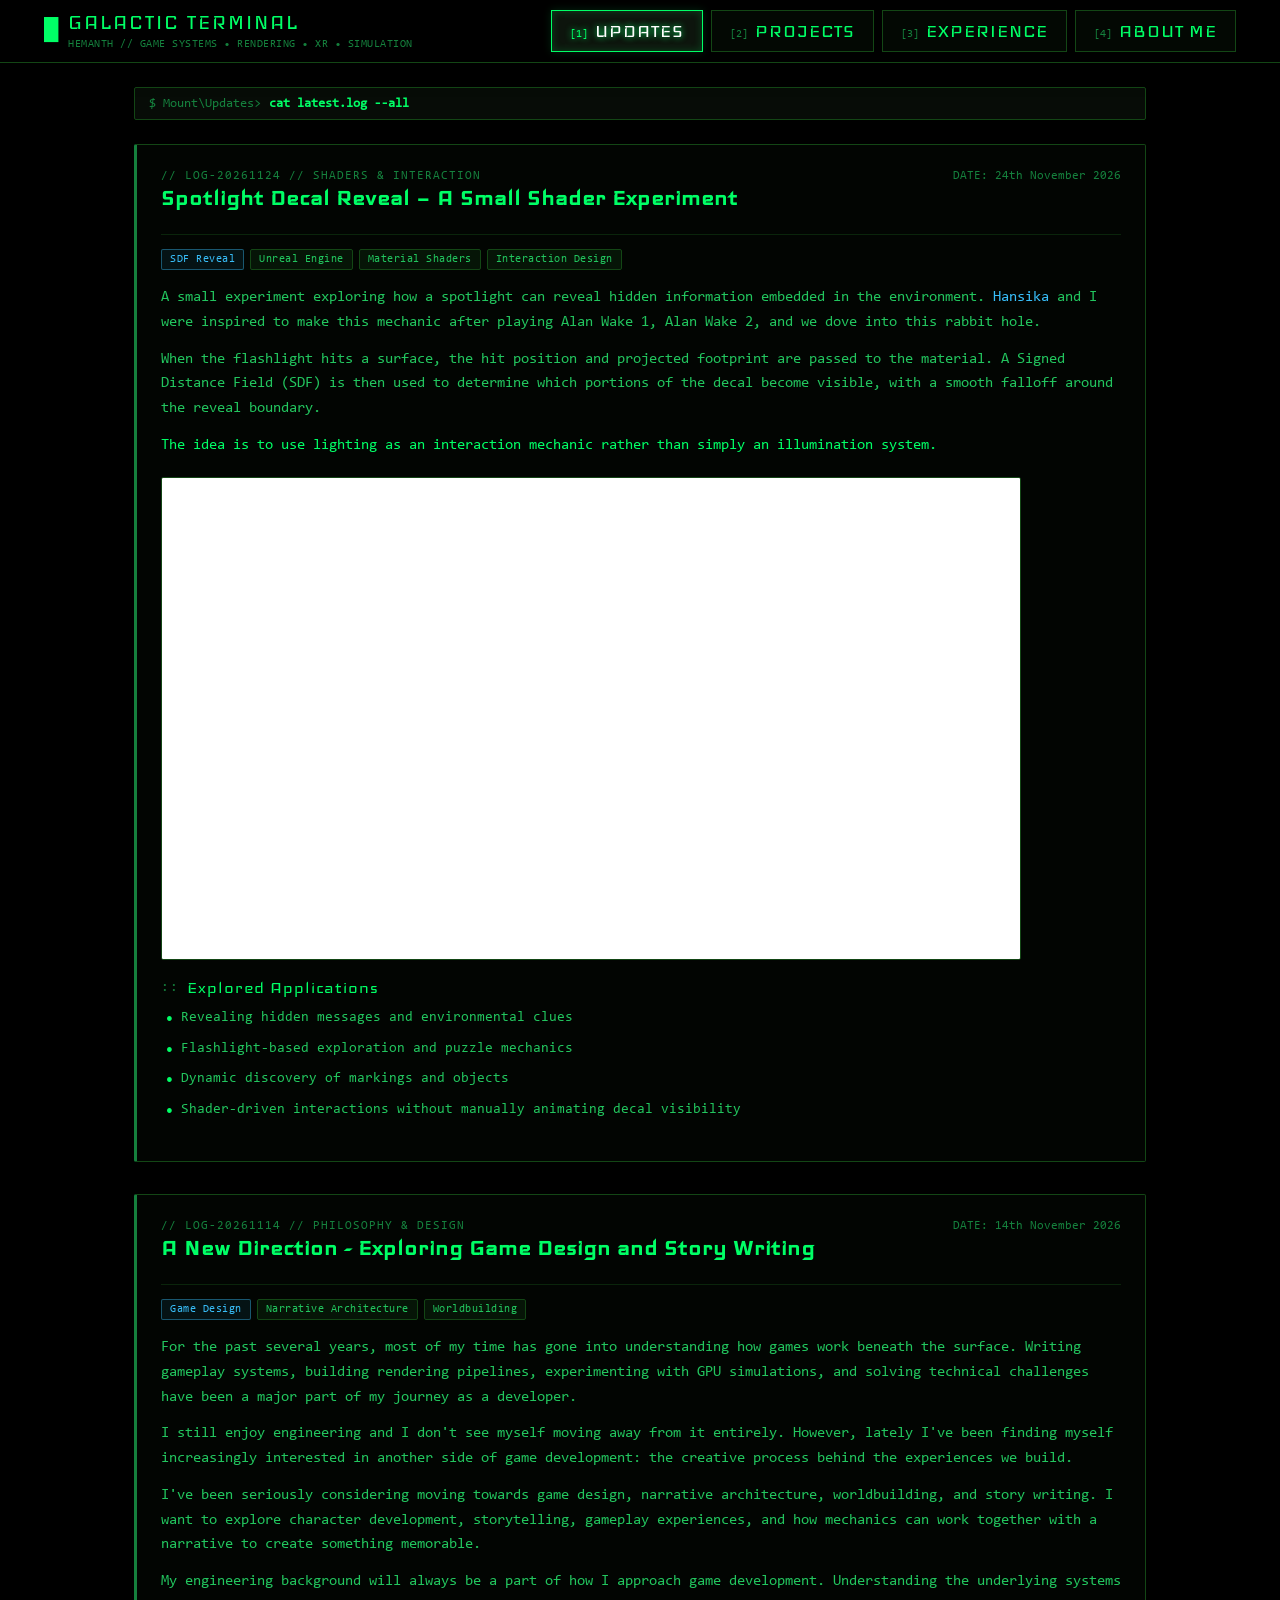
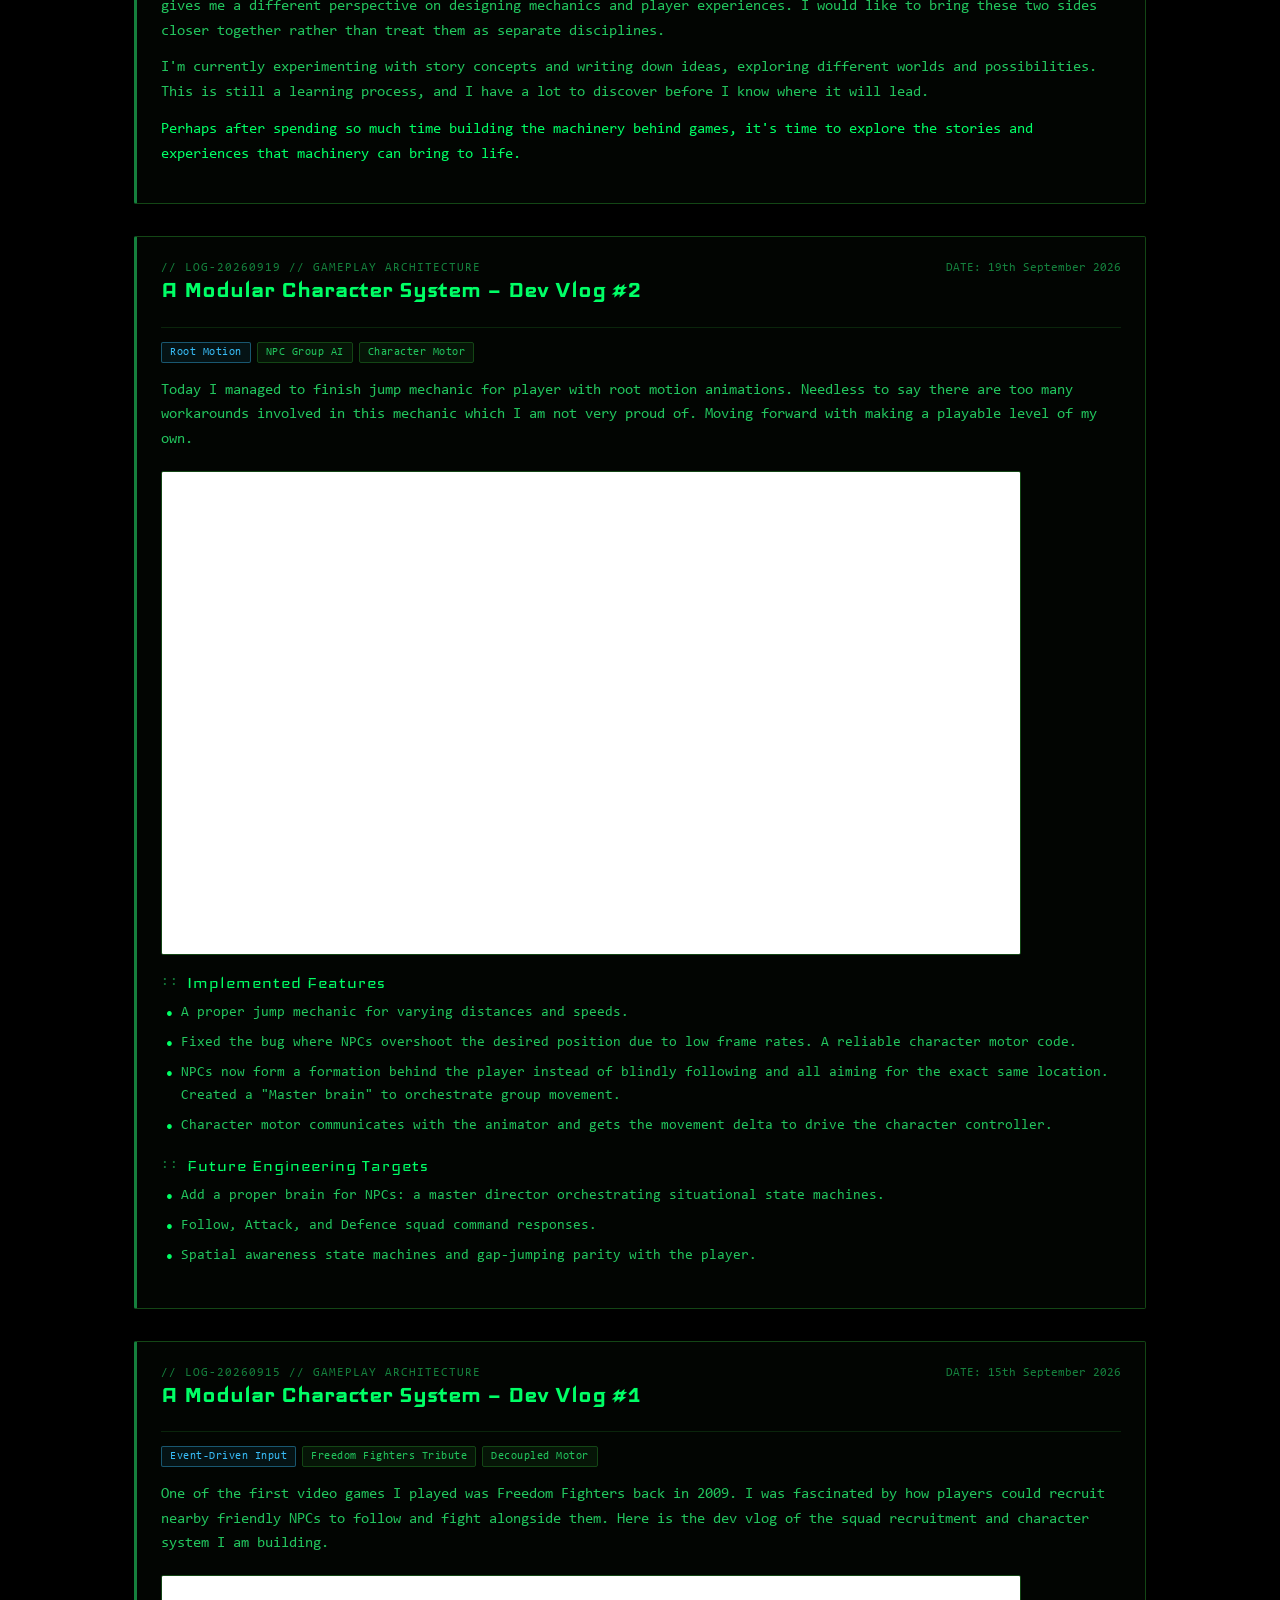
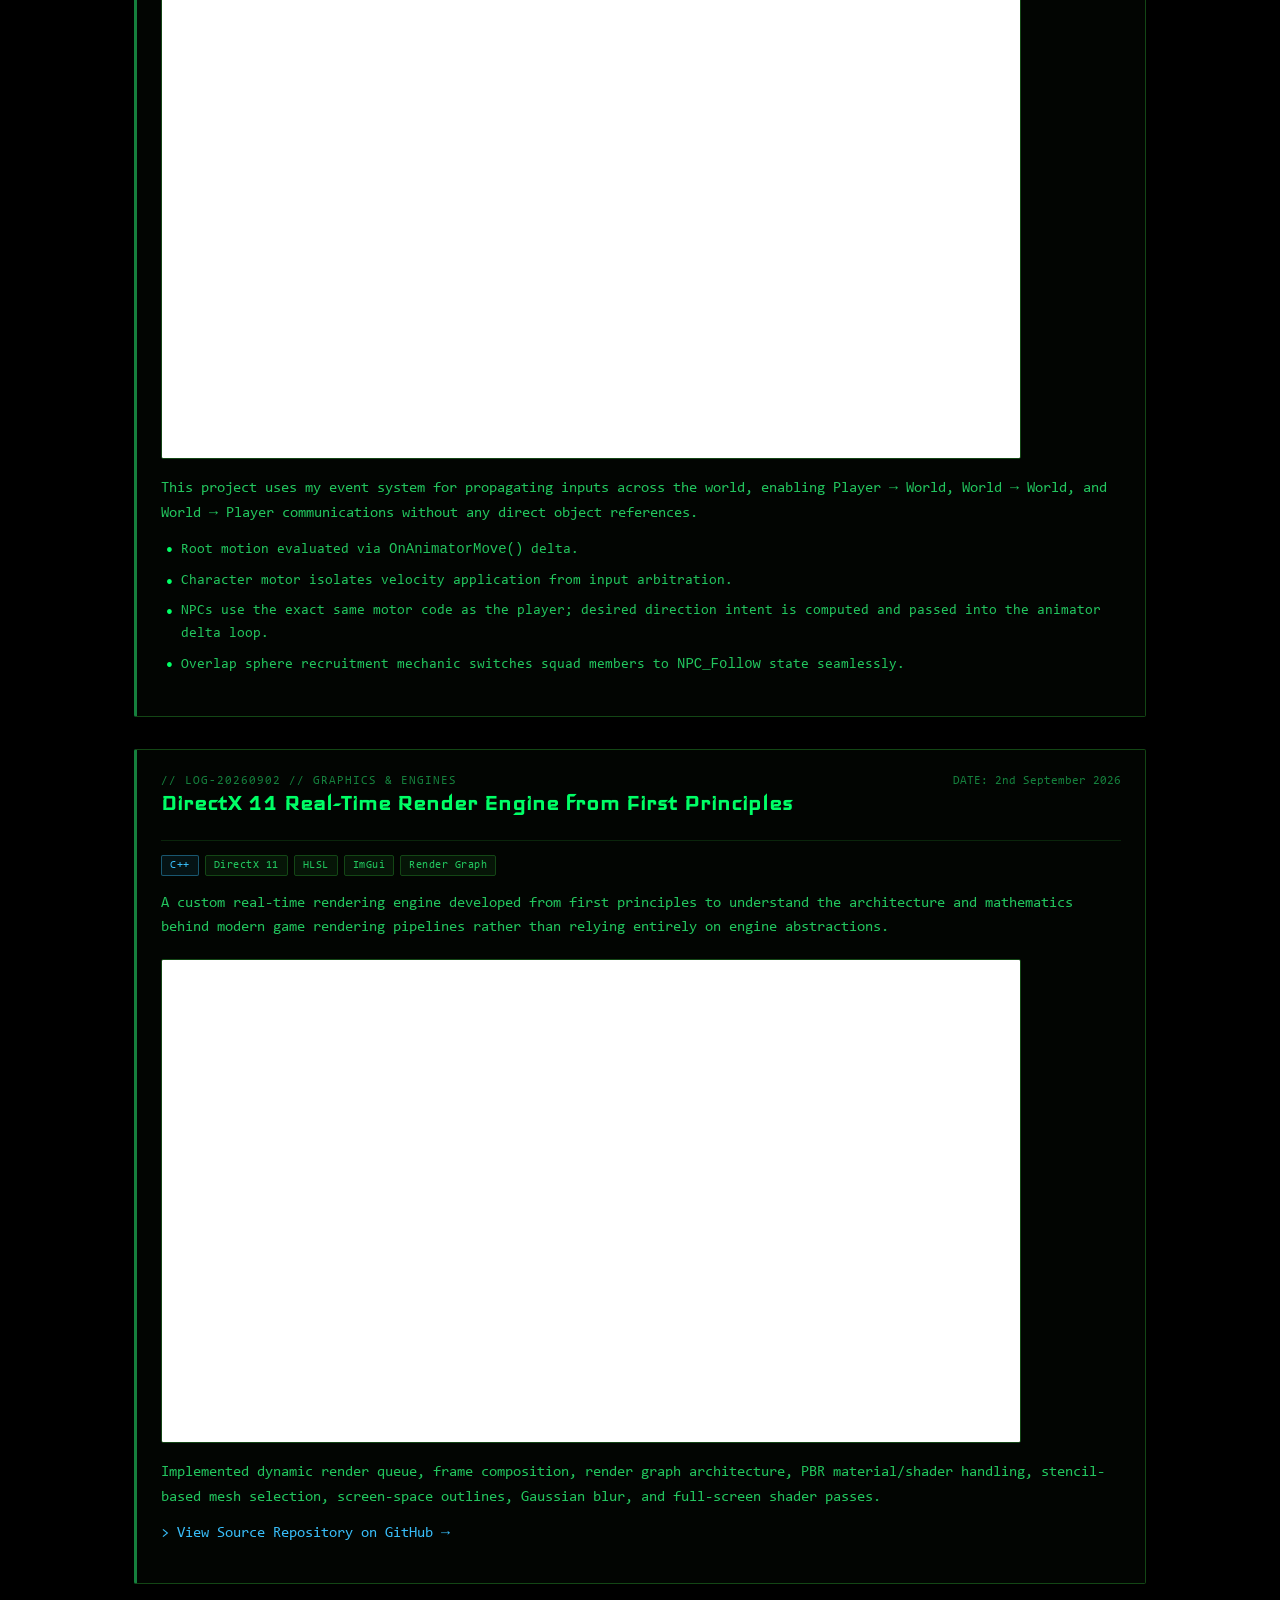
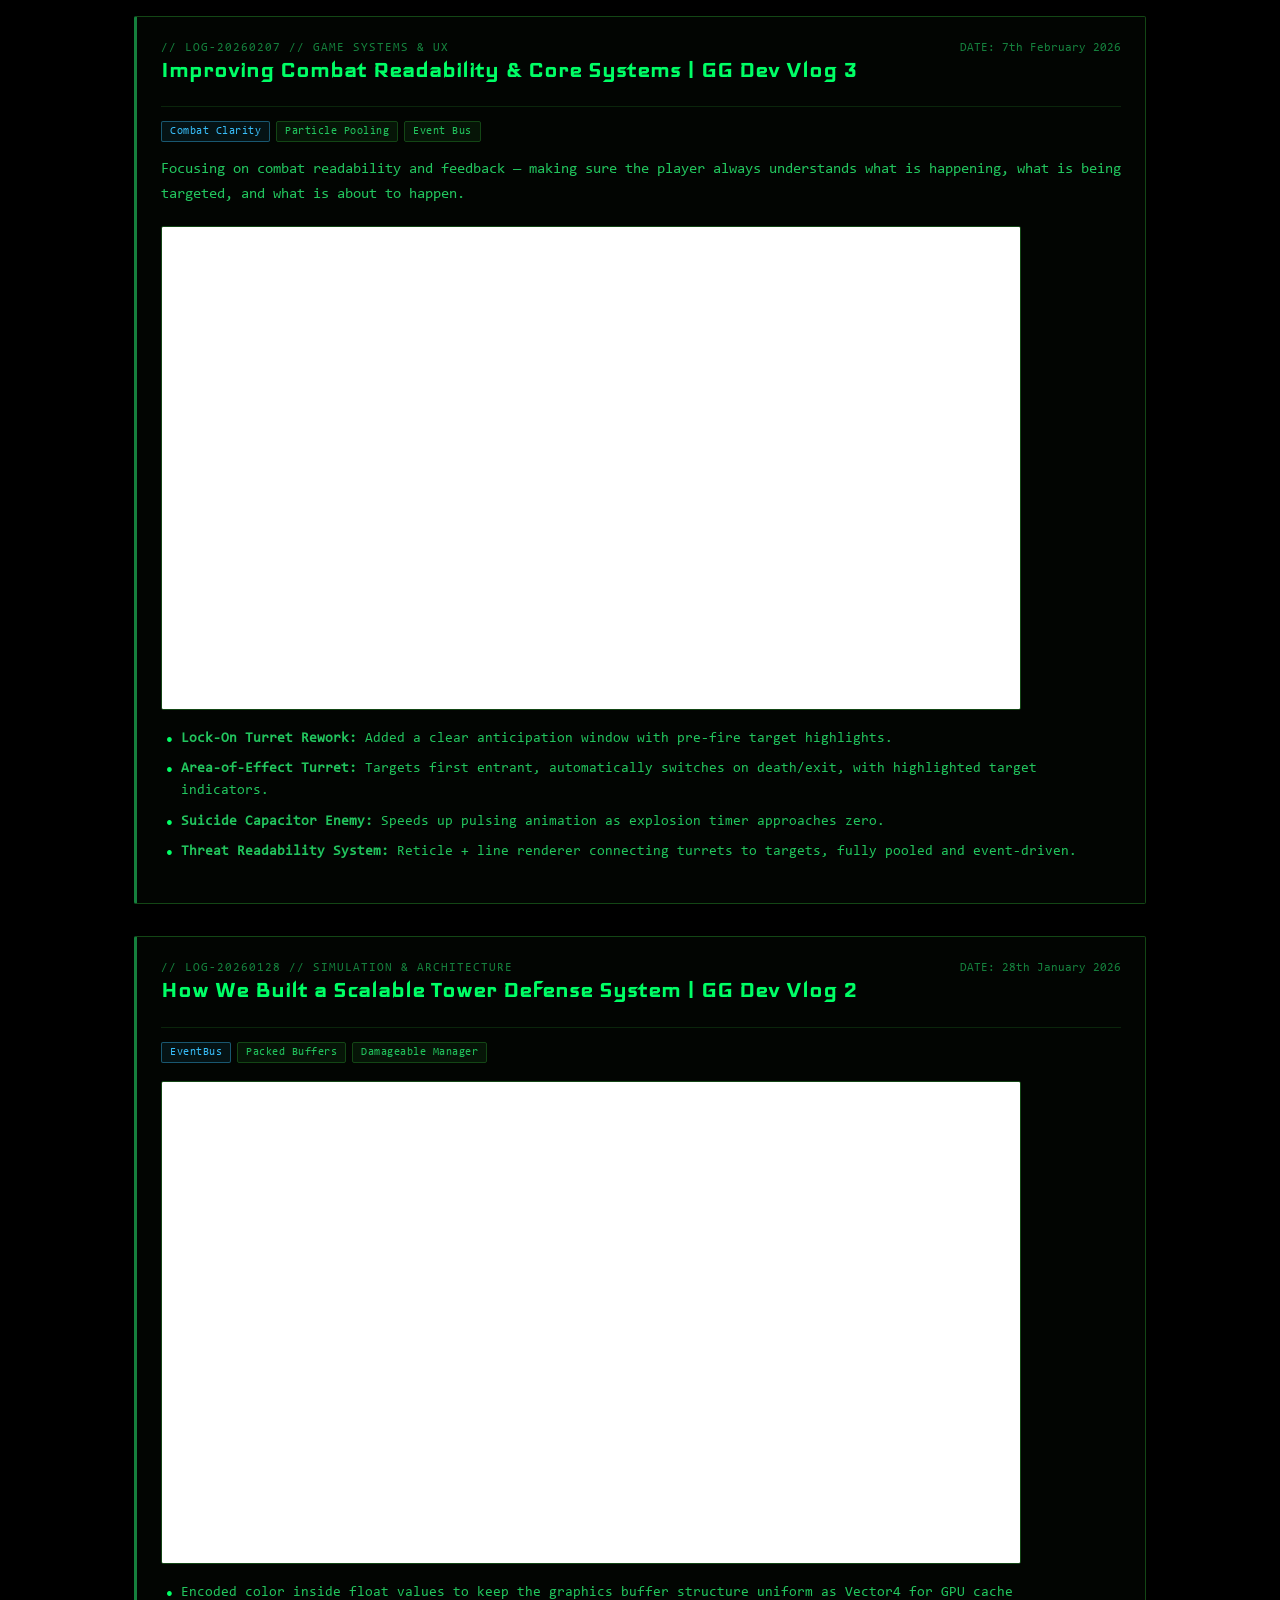
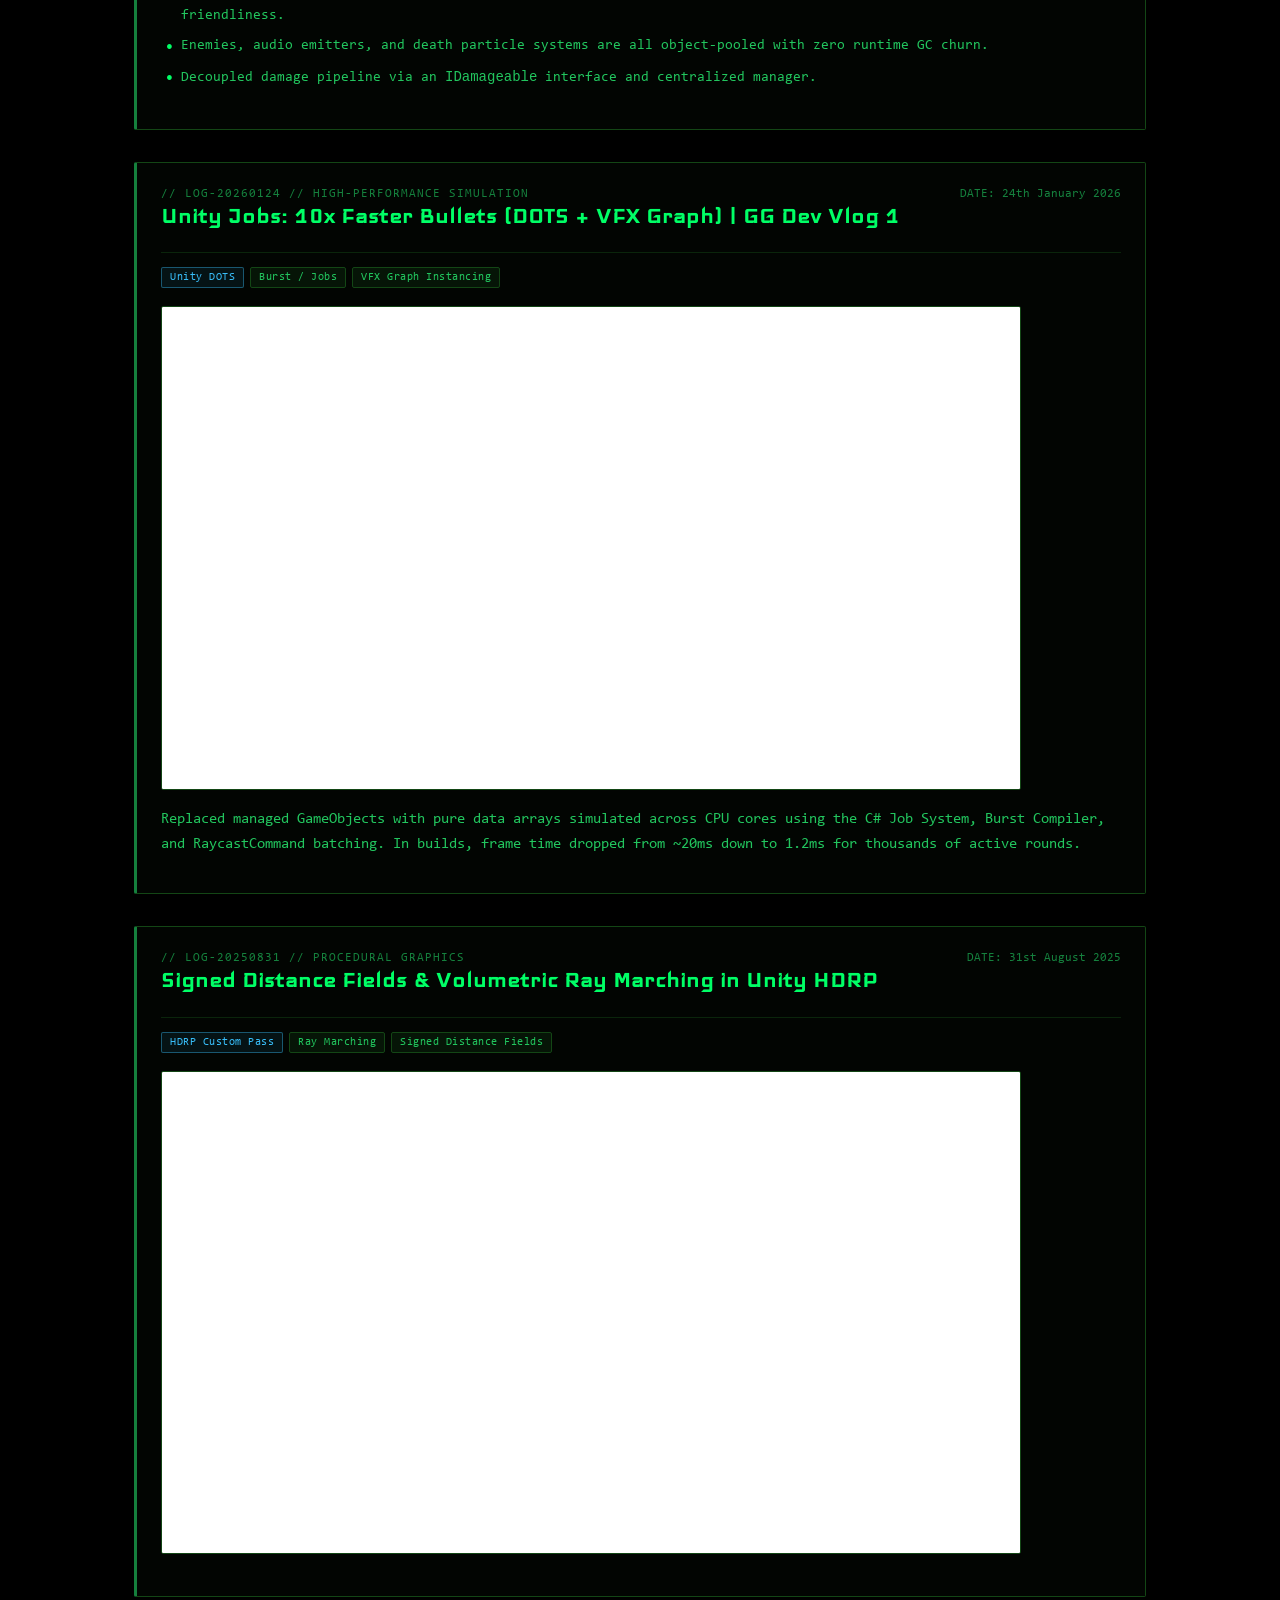
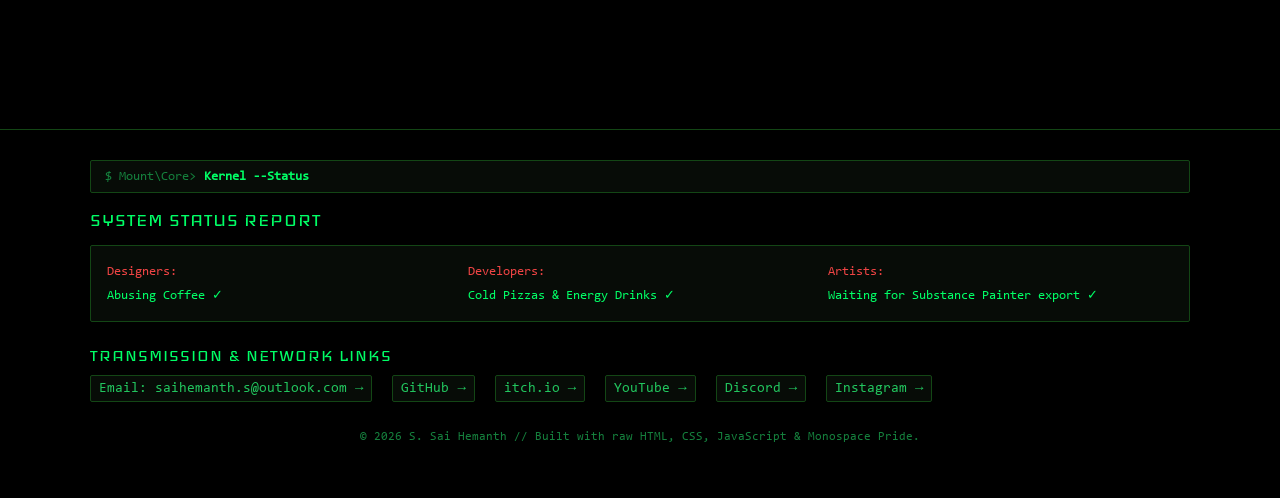
==== commit 26c3c847: "Environment reveal shader" ====
--- a/site.html
+++ b/site.html
@@ -76,6 +76,47 @@
             <article class="dossier-card">
                 <div class="dossier-header">
                     <div>
+                        <div class="dossier-id">// LOG-20261124 // SHADERS &amp; INTERACTION</div>
+                        <h2 class="dossier-title">Spotlight Decal Reveal &mdash; A Small Shader Experiment</h2>
+                    </div>
+                    <div class="dossier-date">DATE: 24th November 2026</div>
+                </div>
+
+                <div class="badge-group">
+                    <span class="term-badge term-badge-accent">SDF Reveal</span>
+                    <span class="term-badge">Unreal Engine</span>
+                    <span class="term-badge">Material Shaders</span>
+                    <span class="term-badge">Interaction Design</span>
+                </div>
+
+                <p class="paragraphText_New">
+                    A small experiment exploring how a spotlight can reveal hidden information embedded in the environment.
+                    <a href="https://www.linkedin.com/in/hansika-naga-sai-73bb2039a/" target="_blank" rel="noopener" style="color:var(--term-cyan); text-decoration:none;">Hansika</a> and I were inspired to make this mechanic after playing Alan Wake 1, Alan Wake 2, and we dove into this rabbit hole.
+                </p>
+                <p class="paragraphText_New">
+                    When the flashlight hits a surface, the hit position and projected footprint are passed to the material. A Signed Distance Field (SDF) is then used to determine which portions of the decal become visible, with a smooth falloff around the reveal boundary.
+                </p>
+                <p class="paragraphText_New" style="color:var(--term-green);">
+                    The idea is to use lighting as an interaction mechanic rather than simply an illumination system.
+                </p>
+
+                <div class="video-container">
+                    <iframe src="https://archive.org/embed/unreal-engine-5-2026.11.24-17.39.37.01" width="560" height="384" frameborder="0" webkitallowfullscreen="true" mozallowfullscreen="true" allowfullscreen title="Spotlight Decal Reveal"></iframe>
+                </div>
+
+                <div class="dossier-section-label">Explored Applications</div>
+                <ul class="dossier-bullet-list">
+                    <li>Revealing hidden messages and environmental clues</li>
+                    <li>Flashlight-based exploration and puzzle mechanics</li>
+                    <li>Dynamic discovery of markings and objects</li>
+                    <li>Shader-driven interactions without manually animating decal visibility</li>
+                </ul>
+            </article>
+
+            <!-- LOG ENTRY 2 -->
+            <article class="dossier-card">
+                <div class="dossier-header">
+                    <div>
                         <div class="dossier-id">// LOG-20261114 // PHILOSOPHY &amp; DESIGN</div>
                         <h2 class="dossier-title">A New Direction - Exploring Game Design and Story Writing</h2>
                     </div>
@@ -1033,6 +1074,26 @@
                     </p>
                 </div>
             </div>
+
+            <!-- QR CODE — DESKTOP ONLY -->
+            <div class="qr-desktop-only" style="margin-top:34px;">
+                <div class="cli-header-bar">
+                    <span class="cli-prompt-path">$ Mount\About&gt;</span>
+                    <span class="cli-prompt-cmd">render --qr-link</span>
+                </div>
+                <div class="callout-box qr-callout">
+                    <div class="qr-inner">
+                        <img src="./SiteAssets/qr-code.png" alt="QR Code — Visit this site on mobile" class="qr-image">
+                        <div class="qr-text-block">
+                            <div class="dossier-section-label">Mobile Access Point</div>
+                            <p class="paragraphText_New" style="margin-top:6px;">
+                                Scan this QR code to load this terminal on your mobile device.
+                            </p>
+                            <span class="term-badge" style="margin-top:8px;">PORTABLE INTERFACE</span>
+                        </div>
+                    </div>
+                </div>
+            </div>
         </section>
 
     </main>
--- a/styles.css
+++ b/styles.css
@@ -210,6 +210,10 @@
     gap: 20px;
 }
 
+.overlay-text > .containerFlex {
+    margin: auto;
+}
+
 .VerticalContainer {
     display: flex;
     flex-direction: column;
@@ -1049,9 +1053,121 @@
 }
 
 /* ==========================================================================
+   QR CODE — DESKTOP ONLY
+   ========================================================================== */
+.qr-callout {
+    border-color: var(--term-green-dim);
+    border-style: solid;
+    padding: 20px 24px;
+}
+
+.qr-inner {
+    display: flex;
+    align-items: center;
+    gap: 24px;
+}
+
+.qr-image {
+    width: 160px;
+    height: 160px;
+    image-rendering: pixelated;
+    border: 2px solid var(--term-border);
+    border-radius: 2px;
+    flex-shrink: 0;
+    box-shadow: 0 0 12px rgba(0, 255, 102, 0.15);
+}
+
+.qr-text-block {
+    flex: 1;
+}
+
+/* ==========================================================================
    MOBILE & RESPONSIVE BREAKPOINTS
    ========================================================================== */
-@media (max-width: 768px) {
+@media (max-width: 768px), (orientation: portrait) and (max-width: 900px) {
+    /* Hide QR code on mobile — it's meant for desktop visitors */
+    .qr-desktop-only {
+        display: none !important;
+    }
+
+    /* Index Intro Mobile Layout (Vertical Stacking) */
+    .overlay-text {
+        padding: 20px 16px;
+        min-height: 100vh;
+        align-items: center;
+    }
+
+    .overlay-text > .containerFlex {
+        flex-direction: column;
+        align-items: center;
+        text-align: center;
+        width: 100%;
+        max-width: 520px;
+        padding: 22px 18px;
+        gap: 16px;
+        margin: auto;
+    }
+
+    .GreetingMessage {
+        font-size: clamp(84px, 22vw, 140px);
+        height: auto;
+        line-height: 0.9;
+        margin: 0;
+    }
+
+    .VerticalContainer {
+        width: 100%;
+        max-width: 100%;
+        align-items: stretch;
+    }
+
+    .Heading2 {
+        justify-content: center;
+        text-align: center;
+        font-size: clamp(18px, 4.5vw, 22px);
+        margin: 0 0 12px 0;
+    }
+
+    .Code-text {
+        text-align: left;
+        font-size: 13.5px;
+        line-height: 1.6;
+        margin: 0 0 15px 0;
+    }
+
+    .ButtonWrapper {
+        flex-direction: column;
+        align-items: center;
+        justify-content: center;
+        width: 100%;
+        margin-top: 14px;
+        padding: 16px 14px;
+        gap: 12px;
+    }
+
+    .ButtonWrapper .IntroButtonStyle {
+        min-width: 140px;
+        width: auto;
+        max-width: 220px;
+        height: 42px;
+        font-size: 20px;
+        padding: 0 20px;
+    }
+
+    .ButtonWrapper div {
+        display: flex;
+        align-items: center;
+        justify-content: center;
+        min-height: 24px;
+        text-align: center;
+    }
+
+    .ButtonWrapper .HiddenText {
+        margin-left: 0;
+        margin-right: 4px;
+    }
+
+    /* Terminal Nav & Site.html styles */
     .terminal-nav-header {
         padding: 10px 14px;
     }
@@ -1128,6 +1244,40 @@
 }
 
 @media (max-width: 480px) {
+    /* Index Intro Mobile Screen Adjustments */
+    .overlay-text {
+        padding: 16px 10px;
+    }
+
+    .overlay-text > .containerFlex {
+        padding: 18px 12px;
+        gap: 12px;
+    }
+
+    .GreetingMessage {
+        font-size: clamp(70px, 20vw, 110px);
+    }
+
+    .Heading2 {
+        font-size: 18px;
+    }
+
+    .Code-text {
+        font-size: 12.5px;
+        line-height: 1.55;
+    }
+
+    .ButtonWrapper {
+        padding: 12px 10px;
+        gap: 10px;
+    }
+
+    .ButtonWrapper .IntroButtonStyle {
+        height: 38px;
+        font-size: 18px;
+        min-width: 130px;
+    }
+
     .grid-item-right {
         grid-template-columns: 1fr 1fr;
     }
